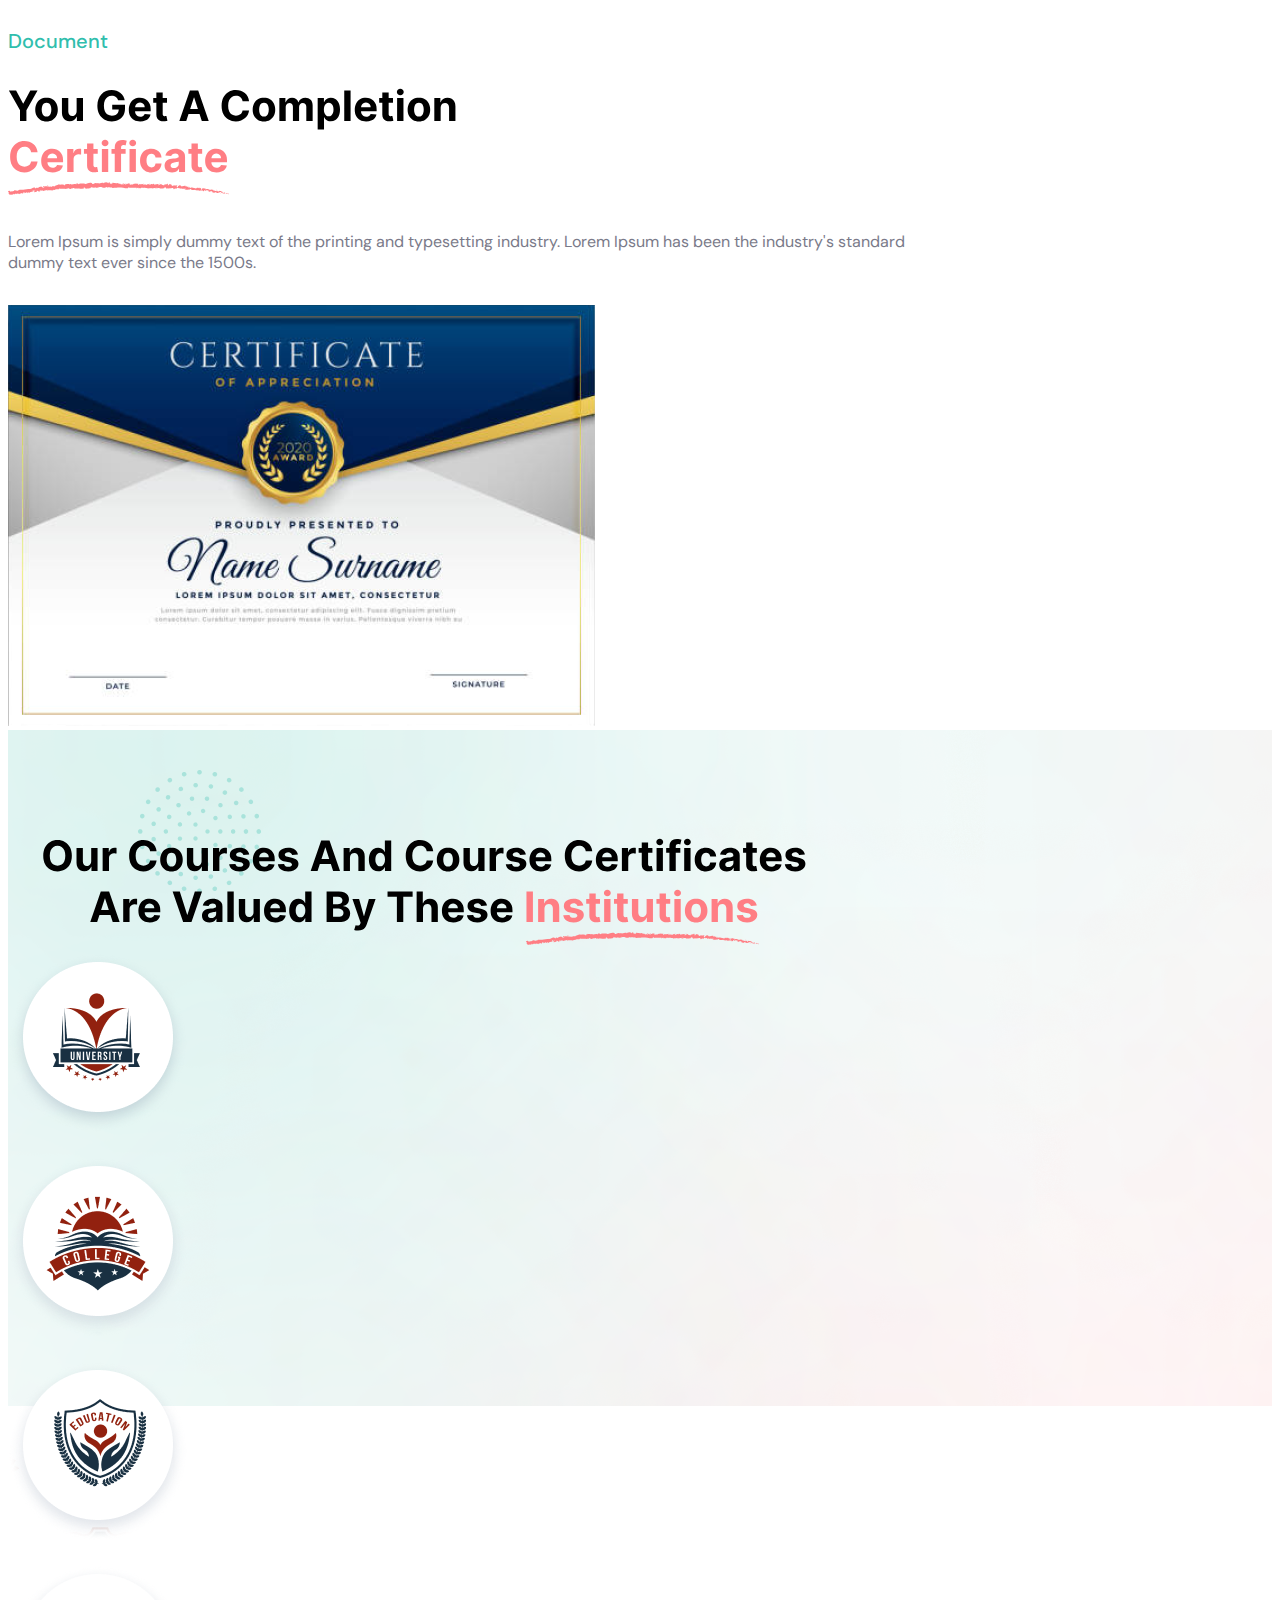
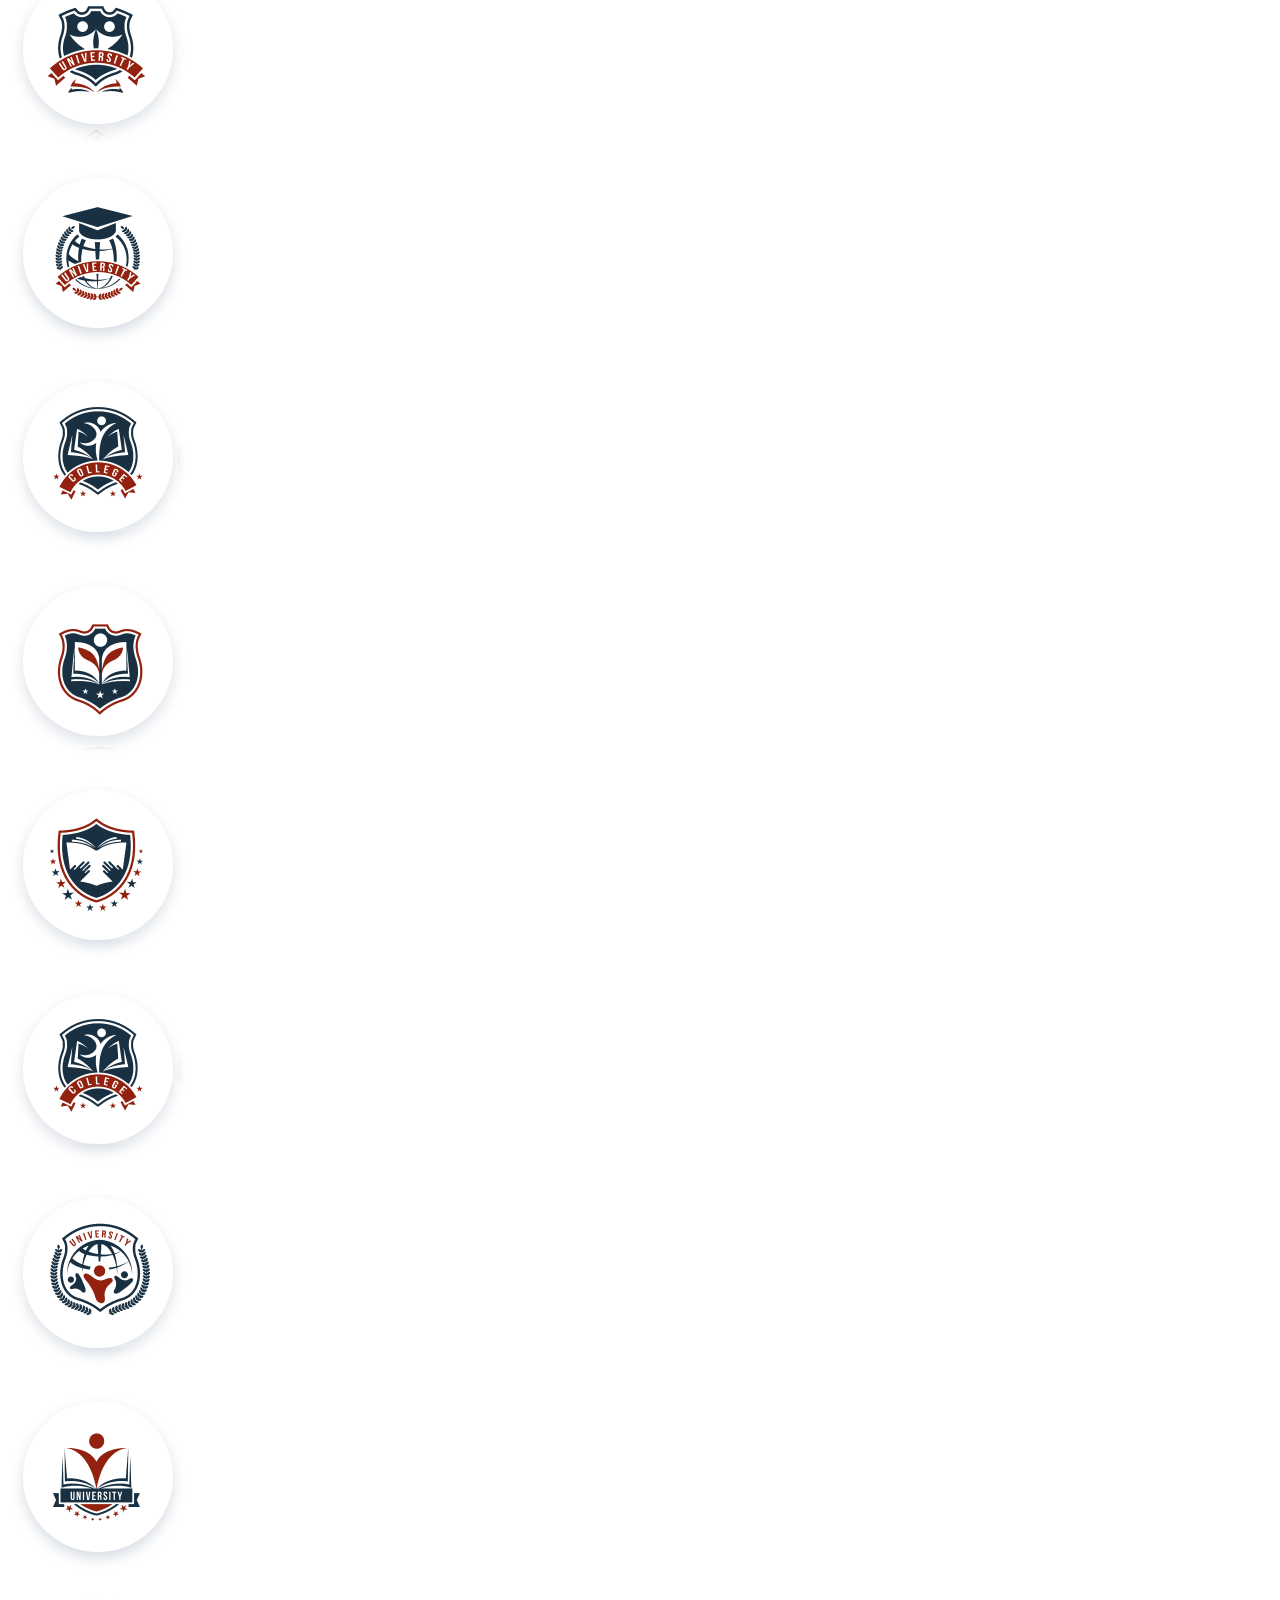
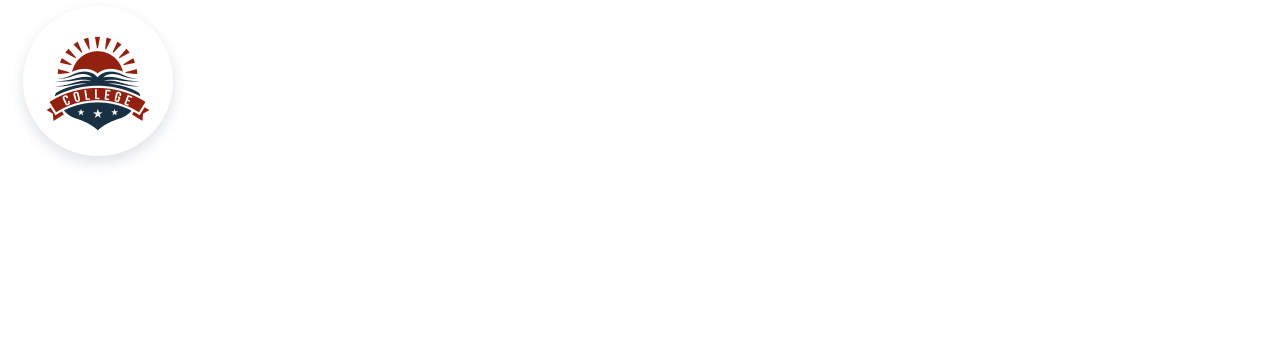
==== courses.html @ da17787b "all pages included" ====
<!doctype html>
<html lang="en">
  <head>
    <meta charset="utf-8">
    <meta name="viewport" content="width=device-width, initial-scale=1">
    <title>Bootstrap demo</title>
    <link href="https://cdn.jsdelivr.net/npm/bootstrap@5.3.1/dist/css/bootstrap.min.css" rel="stylesheet" integrity="sha384-4bw+/aepP/YC94hEpVNVgiZdgIC5+VKNBQNGCHeKRQN+PtmoHDEXuppvnDJzQIu9" crossorigin="anonymous">
    <link rel="preconnect" href="https://fonts.googleapis.com">
    <link rel="preconnect" href="https://fonts.gstatic.com" crossorigin>
    <link href="https://fonts.googleapis.com/css2?family=Inter:wght@100;200;300;400;500;600;700;800;900&display=swap" rel="stylesheet">
    <link rel="preconnect" href="https://fonts.googleapis.com">
    <link rel="preconnect" href="https://fonts.gstatic.com" crossorigin>
    <link href="https://fonts.googleapis.com/css2?family=DM+Sans:ital,opsz,wght@0,9..40,100;0,9..40,200;0,9..40,300;0,9..40,400;0,9..40,500;0,9..40,600;0,9..40,700;0,9..40,800;0,9..40,900;0,9..40,1000;1,9..40,400&family=Inter:wght@100;200;300;400;500;600;700;800;900&display=swap" rel="stylesheet">
    <link rel="stylesheet" href="style.css">
</head>
  <body>

    <section class="our-education">
        <div class="edu-layout container-xxl">
        <div class="education-layout row justify-content-between align-items-center">
            <div class="education-content col-md-5 col-sm-12">
                <p class="our-offer">document</p>
                <div class="our-offer-heading">                             
                    <svg width="476" height="121" viewBox="0 0 476 121" fill="none" xmlns="http://www.w3.org/2000/svg">
    <path d="M0.865057 16.4545H8.09872L15.0639 29.6094H15.3622L22.3274 16.4545H29.5611L18.4197 36.2017V47H12.0064V36.2017L0.865057 16.4545ZM38.5211 47.4474C36.2044 47.4474 34.2008 46.9553 32.5105 45.9709C30.8301 44.9766 29.5325 43.5945 28.6177 41.8246C27.7029 40.0447 27.2456 37.9815 27.2456 35.6349C27.2456 33.2685 27.7029 31.2003 28.6177 29.4304C29.5325 27.6506 30.8301 26.2685 32.5105 25.2841C34.2008 24.2898 36.2044 23.7926 38.5211 23.7926C40.8379 23.7926 42.8365 24.2898 44.5169 25.2841C46.2072 26.2685 47.5098 27.6506 48.4245 29.4304C49.3393 31.2003 49.7967 33.2685 49.7967 35.6349C49.7967 37.9815 49.3393 40.0447 48.4245 41.8246C47.5098 43.5945 46.2072 44.9766 44.5169 45.9709C42.8365 46.9553 40.8379 47.4474 38.5211 47.4474ZM38.551 42.5256C39.6049 42.5256 40.4849 42.2273 41.1909 41.6307C41.8968 41.0241 42.4288 40.1989 42.7868 39.1548C43.1547 38.1108 43.3386 36.9226 43.3386 35.5902C43.3386 34.2578 43.1547 33.0696 42.7868 32.0256C42.4288 30.9815 41.8968 30.1562 41.1909 29.5497C40.4849 28.9432 39.6049 28.6399 38.551 28.6399C37.487 28.6399 36.5922 28.9432 35.8663 29.5497C35.1504 30.1562 34.6085 30.9815 34.2406 32.0256C33.8826 33.0696 33.7037 34.2578 33.7037 35.5902C33.7037 36.9226 33.8826 38.1108 34.2406 39.1548C34.6085 40.1989 35.1504 41.0241 35.8663 41.6307C36.5922 42.2273 37.487 42.5256 38.551 42.5256ZM68.6191 37.2457V24.0909H74.9728V47H68.8727V42.8388H68.6341C68.117 44.1811 67.2569 45.2599 66.0538 46.0753C64.8606 46.8906 63.4039 47.2983 61.6838 47.2983C60.1525 47.2983 58.8052 46.9503 57.6419 46.2543C56.4785 45.5582 55.5687 44.5689 54.9125 43.2862C54.2662 42.0036 53.938 40.4673 53.9281 38.6776V24.0909H60.2818V37.544C60.2917 38.8963 60.6547 39.9652 61.3706 40.7507C62.0865 41.5362 63.046 41.929 64.2491 41.929C65.0147 41.929 65.7306 41.755 66.3968 41.407C67.063 41.049 67.6 40.522 68.0076 39.826C68.4252 39.13 68.6291 38.2699 68.6191 37.2457ZM110.149 26.3281C109.941 25.6023 109.647 24.9609 109.269 24.4041C108.892 23.8374 108.429 23.3601 107.882 22.9723C107.345 22.5746 106.729 22.2713 106.033 22.0625C105.347 21.8537 104.586 21.7493 103.751 21.7493C102.19 21.7493 100.818 22.1371 99.6344 22.9126C98.4611 23.6882 97.5463 24.8168 96.8901 26.2983C96.2338 27.7699 95.9057 29.5696 95.9057 31.6974C95.9057 33.8253 96.2289 35.6349 96.8752 37.1264C97.5215 38.6179 98.4363 39.7564 99.6195 40.5419C100.803 41.3175 102.2 41.7053 103.811 41.7053C105.272 41.7053 106.52 41.4467 107.554 40.9297C108.598 40.4027 109.394 39.6619 109.941 38.7074C110.497 37.7528 110.776 36.6243 110.776 35.3217L112.088 35.5156H104.213V30.6534H116.995V34.5014C116.995 37.1861 116.428 39.4929 115.295 41.4219C114.161 43.3409 112.6 44.8224 110.612 45.8665C108.623 46.9006 106.346 47.4176 103.781 47.4176C100.917 47.4176 98.4015 46.7862 96.2338 45.5234C94.0662 44.2507 92.3759 42.446 91.1628 40.1094C89.9597 37.7628 89.3581 34.9787 89.3581 31.7571C89.3581 29.2812 89.7161 27.0739 90.432 25.1349C91.1578 23.1861 92.1721 21.5355 93.4746 20.1832C94.7772 18.831 96.2935 17.8018 98.0236 17.0959C99.7537 16.3899 101.628 16.0369 103.646 16.0369C105.377 16.0369 106.987 16.2905 108.479 16.7976C109.97 17.2947 111.293 18.0007 112.446 18.9155C113.61 19.8303 114.559 20.919 115.295 22.1818C116.031 23.4347 116.503 24.8168 116.712 26.3281H110.149ZM132.167 47.4474C129.811 47.4474 127.782 46.9702 126.082 46.0156C124.392 45.0511 123.089 43.6889 122.174 41.929C121.26 40.1591 120.802 38.0661 120.802 35.6499C120.802 33.2933 121.26 31.2251 122.174 29.4453C123.089 27.6655 124.377 26.2784 126.037 25.2841C127.708 24.2898 129.667 23.7926 131.914 23.7926C133.425 23.7926 134.832 24.0362 136.135 24.5234C137.447 25.0007 138.591 25.7216 139.565 26.6861C140.549 27.6506 141.315 28.8636 141.862 30.3253C142.409 31.777 142.682 33.4773 142.682 35.4261V37.1712H123.338V33.2337H136.701C136.701 32.3189 136.502 31.5085 136.105 30.8026C135.707 30.0966 135.155 29.5447 134.449 29.147C133.753 28.7393 132.943 28.5355 132.018 28.5355C131.054 28.5355 130.199 28.7592 129.453 29.2067C128.717 29.6442 128.14 30.2358 127.723 30.9815C127.305 31.7173 127.091 32.5376 127.081 33.4425V37.1861C127.081 38.3196 127.29 39.299 127.708 40.1243C128.135 40.9496 128.737 41.5859 129.512 42.0334C130.288 42.4808 131.208 42.7045 132.272 42.7045C132.978 42.7045 133.624 42.6051 134.211 42.4062C134.797 42.2074 135.299 41.9091 135.717 41.5114C136.135 41.1136 136.453 40.6264 136.672 40.0497L142.548 40.4375C142.25 41.8494 141.638 43.0824 140.713 44.1364C139.799 45.1804 138.615 45.9957 137.164 46.5824C135.722 47.1591 134.056 47.4474 132.167 47.4474ZM159.014 24.0909V28.8636H145.218V24.0909H159.014ZM148.35 18.6023H154.703V39.9602C154.703 40.5469 154.793 41.0043 154.972 41.3324C155.151 41.6506 155.4 41.8743 155.718 42.0036C156.046 42.1328 156.424 42.1974 156.851 42.1974C157.15 42.1974 157.448 42.1726 157.746 42.1229C158.044 42.0632 158.273 42.0185 158.432 41.9886L159.431 46.7166C159.113 46.8161 158.666 46.9304 158.089 47.0597C157.512 47.1989 156.811 47.2834 155.986 47.3132C154.455 47.3729 153.113 47.169 151.959 46.7017C150.816 46.2344 149.926 45.5085 149.289 44.5241C148.653 43.5398 148.34 42.2969 148.35 40.7955V18.6023ZM178.258 47H171.337L181.882 16.4545H190.204L200.734 47H193.814L186.162 23.4347H185.924L178.258 47ZM177.825 34.9936H194.172V40.0348H177.825V34.9936ZM241.082 27.1484H234.55C234.43 26.3033 234.187 25.5526 233.819 24.8963C233.451 24.2301 232.979 23.6634 232.402 23.196C231.825 22.7287 231.159 22.3707 230.403 22.1222C229.658 21.8736 228.847 21.7493 227.972 21.7493C226.391 21.7493 225.014 22.142 223.841 22.9276C222.668 23.7031 221.758 24.8366 221.112 26.3281C220.465 27.8097 220.142 29.6094 220.142 31.7273C220.142 33.9048 220.465 35.7344 221.112 37.2159C221.768 38.6974 222.683 39.8161 223.856 40.5717C225.029 41.3274 226.386 41.7053 227.928 41.7053C228.793 41.7053 229.593 41.5909 230.329 41.3622C231.075 41.1335 231.736 40.8004 232.312 40.3629C232.889 39.9155 233.366 39.3736 233.744 38.7372C234.132 38.1009 234.401 37.375 234.55 36.5597L241.082 36.5895C240.913 37.9915 240.491 39.3438 239.815 40.6463C239.148 41.9389 238.249 43.0973 237.115 44.1214C235.991 45.1357 234.649 45.9411 233.088 46.5376C231.537 47.1243 229.782 47.4176 227.823 47.4176C225.099 47.4176 222.663 46.8011 220.515 45.5682C218.377 44.3352 216.687 42.5504 215.444 40.2138C214.211 37.8771 213.594 35.0483 213.594 31.7273C213.594 28.3963 214.221 25.5625 215.474 23.2259C216.727 20.8892 218.427 19.1094 220.575 17.8864C222.722 16.6534 225.138 16.0369 227.823 16.0369C229.593 16.0369 231.234 16.2855 232.745 16.7827C234.266 17.2798 235.614 18.0057 236.787 18.9602C237.96 19.9048 238.915 21.0632 239.651 22.4354C240.396 23.8075 240.874 25.3786 241.082 27.1484ZM255.945 47.4474C253.628 47.4474 251.625 46.9553 249.934 45.9709C248.254 44.9766 246.956 43.5945 246.042 41.8246C245.127 40.0447 244.669 37.9815 244.669 35.6349C244.669 33.2685 245.127 31.2003 246.042 29.4304C246.956 27.6506 248.254 26.2685 249.934 25.2841C251.625 24.2898 253.628 23.7926 255.945 23.7926C258.262 23.7926 260.26 24.2898 261.941 25.2841C263.631 26.2685 264.934 27.6506 265.848 29.4304C266.763 31.2003 267.221 33.2685 267.221 35.6349C267.221 37.9815 266.763 40.0447 265.848 41.8246C264.934 43.5945 263.631 44.9766 261.941 45.9709C260.26 46.9553 258.262 47.4474 255.945 47.4474ZM255.975 42.5256C257.029 42.5256 257.909 42.2273 258.615 41.6307C259.321 41.0241 259.853 40.1989 260.211 39.1548C260.578 38.1108 260.762 36.9226 260.762 35.5902C260.762 34.2578 260.578 33.0696 260.211 32.0256C259.853 30.9815 259.321 30.1562 258.615 29.5497C257.909 28.9432 257.029 28.6399 255.975 28.6399C254.911 28.6399 254.016 28.9432 253.29 29.5497C252.574 30.1562 252.032 30.9815 251.664 32.0256C251.306 33.0696 251.127 34.2578 251.127 35.5902C251.127 36.9226 251.306 38.1108 251.664 39.1548C252.032 40.1989 252.574 41.0241 253.29 41.6307C254.016 42.2273 254.911 42.5256 255.975 42.5256ZM271.352 47V24.0909H277.407V28.1328H277.676C278.153 26.7905 278.949 25.7315 280.062 24.956C281.176 24.1804 282.508 23.7926 284.059 23.7926C285.63 23.7926 286.968 24.1854 288.071 24.9709C289.175 25.7464 289.911 26.8004 290.279 28.1328H290.517C290.985 26.8203 291.83 25.7713 293.053 24.9858C294.286 24.1903 295.743 23.7926 297.423 23.7926C299.561 23.7926 301.296 24.4737 302.628 25.8359C303.971 27.1882 304.642 29.1072 304.642 31.593V47H298.303V32.8459C298.303 31.5732 297.965 30.6186 297.289 29.9822C296.613 29.3459 295.767 29.0277 294.753 29.0277C293.6 29.0277 292.7 29.3956 292.054 30.1314C291.407 30.8572 291.084 31.8168 291.084 33.0099V47H284.924V32.7116C284.924 31.5881 284.601 30.6932 283.955 30.027C283.319 29.3608 282.478 29.0277 281.434 29.0277C280.728 29.0277 280.092 29.2067 279.525 29.5646C278.968 29.9126 278.526 30.4048 278.198 31.0412C277.87 31.6676 277.706 32.4034 277.706 33.2486V47H271.352ZM309.661 55.5909V24.0909H315.925V27.9389H316.208C316.487 27.3224 316.889 26.696 317.416 26.0597C317.953 25.4134 318.649 24.8764 319.504 24.4489C320.369 24.0114 321.443 23.7926 322.726 23.7926C324.396 23.7926 325.938 24.2301 327.349 25.1051C328.761 25.9702 329.89 27.2777 330.735 29.0277C331.58 30.7678 332.003 32.9503 332.003 35.5753C332.003 38.1307 331.59 40.2884 330.765 42.0483C329.95 43.7983 328.836 45.1257 327.424 46.0305C326.022 46.9254 324.451 47.3729 322.711 47.3729C321.478 47.3729 320.429 47.169 319.564 46.7614C318.709 46.3537 318.008 45.8416 317.461 45.2251C316.914 44.5987 316.496 43.9673 316.208 43.331H316.014V55.5909H309.661ZM315.88 35.5455C315.88 36.9077 316.069 38.0959 316.447 39.1101C316.825 40.1243 317.371 40.9148 318.087 41.4815C318.803 42.0384 319.673 42.3168 320.697 42.3168C321.732 42.3168 322.607 42.0334 323.322 41.4666C324.038 40.8899 324.58 40.0945 324.948 39.0803C325.326 38.0561 325.515 36.8778 325.515 35.5455C325.515 34.223 325.331 33.0597 324.963 32.0554C324.595 31.0511 324.053 30.2656 323.337 29.6989C322.621 29.1321 321.741 28.8487 320.697 28.8487C319.663 28.8487 318.788 29.1222 318.072 29.669C317.366 30.2159 316.825 30.9915 316.447 31.9957C316.069 33 315.88 34.1832 315.88 35.5455ZM342.592 16.4545V47H336.239V16.4545H342.592ZM358.122 47.4474C355.766 47.4474 353.737 46.9702 352.037 46.0156C350.347 45.0511 349.044 43.6889 348.129 41.929C347.215 40.1591 346.757 38.0661 346.757 35.6499C346.757 33.2933 347.215 31.2251 348.129 29.4453C349.044 27.6655 350.332 26.2784 351.992 25.2841C353.663 24.2898 355.622 23.7926 357.869 23.7926C359.38 23.7926 360.787 24.0362 362.09 24.5234C363.402 25.0007 364.546 25.7216 365.52 26.6861C366.504 27.6506 367.27 28.8636 367.817 30.3253C368.364 31.777 368.637 33.4773 368.637 35.4261V37.1712H349.293V33.2337H362.656C362.656 32.3189 362.458 31.5085 362.06 30.8026C361.662 30.0966 361.11 29.5447 360.404 29.147C359.708 28.7393 358.898 28.5355 357.973 28.5355C357.009 28.5355 356.154 28.7592 355.408 29.2067C354.672 29.6442 354.095 30.2358 353.678 30.9815C353.26 31.7173 353.046 32.5376 353.036 33.4425V37.1861C353.036 38.3196 353.245 39.299 353.663 40.1243C354.09 40.9496 354.692 41.5859 355.468 42.0334C356.243 42.4808 357.163 42.7045 358.227 42.7045C358.933 42.7045 359.579 42.6051 360.166 42.4062C360.752 42.2074 361.254 41.9091 361.672 41.5114C362.09 41.1136 362.408 40.6264 362.627 40.0497L368.503 40.4375C368.205 41.8494 367.593 43.0824 366.669 44.1364C365.754 45.1804 364.57 45.9957 363.119 46.5824C361.677 47.1591 360.012 47.4474 358.122 47.4474ZM384.969 24.0909V28.8636H371.173V24.0909H384.969ZM374.305 18.6023H380.659V39.9602C380.659 40.5469 380.748 41.0043 380.927 41.3324C381.106 41.6506 381.355 41.8743 381.673 42.0036C382.001 42.1328 382.379 42.1974 382.806 42.1974C383.105 42.1974 383.403 42.1726 383.701 42.1229C383.999 42.0632 384.228 42.0185 384.387 41.9886L385.387 46.7166C385.068 46.8161 384.621 46.9304 384.044 47.0597C383.468 47.1989 382.767 47.2834 381.941 47.3132C380.41 47.3729 379.068 47.169 377.914 46.7017C376.771 46.2344 375.881 45.5085 375.244 44.5241C374.608 43.5398 374.295 42.2969 374.305 40.7955V18.6023ZM389.108 47V24.0909H395.461V47H389.108ZM392.3 21.1378C391.355 21.1378 390.545 20.8246 389.868 20.1982C389.202 19.5618 388.869 18.8011 388.869 17.9162C388.869 17.0412 389.202 16.2905 389.868 15.6641C390.545 15.0277 391.355 14.7095 392.3 14.7095C393.244 14.7095 394.05 15.0277 394.716 15.6641C395.392 16.2905 395.73 17.0412 395.73 17.9162C395.73 18.8011 395.392 19.5618 394.716 20.1982C394.05 20.8246 393.244 21.1378 392.3 21.1378ZM410.902 47.4474C408.585 47.4474 406.582 46.9553 404.891 45.9709C403.211 44.9766 401.913 43.5945 400.999 41.8246C400.084 40.0447 399.626 37.9815 399.626 35.6349C399.626 33.2685 400.084 31.2003 400.999 29.4304C401.913 27.6506 403.211 26.2685 404.891 25.2841C406.582 24.2898 408.585 23.7926 410.902 23.7926C413.219 23.7926 415.217 24.2898 416.898 25.2841C418.588 26.2685 419.891 27.6506 420.805 29.4304C421.72 31.2003 422.178 33.2685 422.178 35.6349C422.178 37.9815 421.72 40.0447 420.805 41.8246C419.891 43.5945 418.588 44.9766 416.898 45.9709C415.217 46.9553 413.219 47.4474 410.902 47.4474ZM410.932 42.5256C411.986 42.5256 412.866 42.2273 413.572 41.6307C414.278 41.0241 414.81 40.1989 415.168 39.1548C415.536 38.1108 415.719 36.9226 415.719 35.5902C415.719 34.2578 415.536 33.0696 415.168 32.0256C414.81 30.9815 414.278 30.1562 413.572 29.5497C412.866 28.9432 411.986 28.6399 410.932 28.6399C409.868 28.6399 408.973 28.9432 408.247 29.5497C407.531 30.1562 406.989 30.9815 406.621 32.0256C406.263 33.0696 406.085 34.2578 406.085 35.5902C406.085 36.9226 406.263 38.1108 406.621 39.1548C406.989 40.1989 407.531 41.0241 408.247 41.6307C408.973 42.2273 409.868 42.5256 410.932 42.5256ZM432.663 33.7557V47H426.309V24.0909H432.364V28.1328H432.633C433.14 26.8004 433.99 25.7464 435.183 24.9709C436.376 24.1854 437.823 23.7926 439.523 23.7926C441.114 23.7926 442.501 24.1406 443.685 24.8366C444.868 25.5327 445.788 26.527 446.444 27.8196C447.1 29.1023 447.428 30.6335 447.428 32.4134V47H441.075V33.5469C441.085 32.1449 440.727 31.0511 440.001 30.2656C439.275 29.4702 438.276 29.0724 437.003 29.0724C436.148 29.0724 435.392 29.2564 434.736 29.6243C434.089 29.9922 433.582 30.5291 433.214 31.2351C432.857 31.9311 432.673 32.7713 432.663 33.7557Z" fill="black"/>
    <path d="M29.6058 78.1484H23.0732C22.9538 77.3033 22.7102 76.5526 22.3423 75.8963C21.9744 75.2301 21.5021 74.6634 20.9254 74.196C20.3487 73.7287 19.6825 73.3707 18.9268 73.1222C18.1811 72.8736 17.3707 72.7493 16.4957 72.7493C14.9148 72.7493 13.5376 73.142 12.3643 73.9276C11.1911 74.7031 10.2813 75.8366 9.63494 77.3281C8.98864 78.8097 8.66548 80.6094 8.66548 82.7273C8.66548 84.9048 8.98864 86.7344 9.63494 88.2159C10.2912 89.6974 11.206 90.8161 12.3793 91.5717C13.5526 92.3274 14.9098 92.7053 16.451 92.7053C17.3161 92.7053 18.1165 92.5909 18.8523 92.3622C19.598 92.1335 20.2592 91.8004 20.8359 91.3629C21.4126 90.9155 21.8899 90.3736 22.2678 89.7372C22.6555 89.1009 22.924 88.375 23.0732 87.5597L29.6058 87.5895C29.4368 88.9915 29.0142 90.3438 28.3381 91.6463C27.6719 92.9389 26.772 94.0973 25.6385 95.1214C24.5149 96.1357 23.1726 96.9411 21.6115 97.5376C20.0604 98.1243 18.3054 98.4176 16.3466 98.4176C13.6222 98.4176 11.1861 97.8011 9.03835 96.5682C6.90057 95.3352 5.21023 93.5504 3.96733 91.2138C2.73438 88.8771 2.1179 86.0483 2.1179 82.7273C2.1179 79.3963 2.74432 76.5625 3.99716 74.2259C5.25 71.8892 6.95028 70.1094 9.09801 68.8864C11.2457 67.6534 13.6619 67.0369 16.3466 67.0369C18.1165 67.0369 19.7571 67.2855 21.2685 67.7827C22.7898 68.2798 24.1371 69.0057 25.3104 69.9602C26.4837 70.9048 27.4382 72.0632 28.174 73.4354C28.9197 74.8075 29.397 76.3786 29.6058 78.1484ZM44.5579 98.4474C42.2013 98.4474 40.1729 97.9702 38.4727 97.0156C36.7823 96.0511 35.4798 94.6889 34.565 92.929C33.6502 91.1591 33.1928 89.0661 33.1928 86.6499C33.1928 84.2933 33.6502 82.2251 34.565 80.4453C35.4798 78.6655 36.7674 77.2784 38.4279 76.2841C40.0984 75.2898 42.0572 74.7926 44.3043 74.7926C45.8157 74.7926 47.2227 75.0362 48.5252 75.5234C49.8377 76.0007 50.9812 76.7216 51.9556 77.6861C52.94 78.6506 53.7056 79.8636 54.2525 81.3253C54.7994 82.777 55.0728 84.4773 55.0728 86.4261V88.1712H35.7283V84.2337H49.092C49.092 83.3189 48.8931 82.5085 48.4954 81.8026C48.0977 81.0966 47.5458 80.5447 46.8398 80.147C46.1438 79.7393 45.3335 79.5355 44.4087 79.5355C43.4442 79.5355 42.5891 79.7592 41.8434 80.2067C41.1076 80.6442 40.5309 81.2358 40.1133 81.9815C39.6957 82.7173 39.4819 83.5376 39.4719 84.4425V88.1861C39.4719 89.3196 39.6808 90.299 40.0984 91.1243C40.5259 91.9496 41.1275 92.5859 41.9031 93.0334C42.6786 93.4808 43.5984 93.7045 44.6623 93.7045C45.3683 93.7045 46.0146 93.6051 46.6012 93.4062C47.1879 93.2074 47.69 92.9091 48.1076 92.5114C48.5252 92.1136 48.8434 91.6264 49.0621 91.0497L54.9386 91.4375C54.6403 92.8494 54.0288 94.0824 53.104 95.1364C52.1893 96.1804 51.006 96.9957 49.5543 97.5824C48.1126 98.1591 46.4471 98.4474 44.5579 98.4474ZM59.2191 98V75.0909H65.3789V79.0881H65.6175C66.0352 77.6662 66.7362 76.5923 67.7205 75.8665C68.7049 75.1307 69.8384 74.7628 71.1211 74.7628C71.4393 74.7628 71.7823 74.7827 72.1502 74.8224C72.5181 74.8622 72.8413 74.9169 73.1197 74.9865V80.6243C72.8214 80.5348 72.4087 80.4553 71.8817 80.3857C71.3548 80.3161 70.8725 80.2812 70.435 80.2812C69.5004 80.2812 68.6651 80.4851 67.9293 80.8928C67.2035 81.2905 66.6268 81.8473 66.1992 82.5632C65.7816 83.2791 65.5728 84.1044 65.5728 85.0391V98H59.2191ZM89.7385 75.0909V79.8636H75.9423V75.0909H89.7385ZM79.0744 69.6023H85.4281V90.9602C85.4281 91.5469 85.5176 92.0043 85.6966 92.3324C85.8755 92.6506 86.1241 92.8743 86.4423 93.0036C86.7704 93.1328 87.1483 93.1974 87.5758 93.1974C87.8741 93.1974 88.1724 93.1726 88.4707 93.1229C88.769 93.0632 88.9977 93.0185 89.1568 92.9886L90.1561 97.7166C89.8379 97.8161 89.3904 97.9304 88.8137 98.0597C88.237 98.1989 87.536 98.2834 86.7108 98.3132C85.1795 98.3729 83.8372 98.169 82.6838 97.7017C81.5403 97.2344 80.6504 96.5085 80.014 95.5241C79.3777 94.5398 79.0645 93.2969 79.0744 91.7955V69.6023ZM93.8773 98V75.0909H100.231V98H93.8773ZM97.0691 72.1378C96.1245 72.1378 95.3141 71.8246 94.638 71.1982C93.9718 70.5618 93.6387 69.8011 93.6387 68.9162C93.6387 68.0412 93.9718 67.2905 94.638 66.6641C95.3141 66.0277 96.1245 65.7095 97.0691 65.7095C98.0137 65.7095 98.8191 66.0277 99.4853 66.6641C100.161 67.2905 100.499 68.0412 100.499 68.9162C100.499 69.8011 100.161 70.5618 99.4853 71.1982C98.8191 71.8246 98.0137 72.1378 97.0691 72.1378ZM117.64 75.0909V79.8636H103.501V75.0909H117.64ZM106.738 98V73.4354C106.738 71.7749 107.061 70.3977 107.707 69.304C108.363 68.2102 109.258 67.3899 110.392 66.843C111.525 66.2962 112.813 66.0227 114.255 66.0227C115.229 66.0227 116.119 66.0973 116.924 66.2464C117.74 66.3956 118.346 66.5298 118.744 66.6491L117.61 71.4219C117.362 71.3423 117.054 71.2678 116.686 71.1982C116.328 71.1286 115.96 71.0938 115.582 71.0938C114.647 71.0938 113.996 71.3125 113.628 71.75C113.26 72.1776 113.076 72.7791 113.076 73.5547V98H106.738ZM121.522 98V75.0909H127.876V98H121.522ZM124.714 72.1378C123.769 72.1378 122.959 71.8246 122.282 71.1982C121.616 70.5618 121.283 69.8011 121.283 68.9162C121.283 68.0412 121.616 67.2905 122.282 66.6641C122.959 66.0277 123.769 65.7095 124.714 65.7095C125.658 65.7095 126.464 66.0277 127.13 66.6641C127.806 67.2905 128.144 68.0412 128.144 68.9162C128.144 69.8011 127.806 70.5618 127.13 71.1982C126.464 71.8246 125.658 72.1378 124.714 72.1378ZM143.316 98.4474C140.969 98.4474 138.951 97.9503 137.261 96.956C135.58 95.9517 134.288 94.5597 133.383 92.7798C132.488 91 132.04 88.9517 132.04 86.6349C132.04 84.2884 132.493 82.2301 133.398 80.4602C134.313 78.6804 135.61 77.2933 137.29 76.299C138.971 75.2947 140.969 74.7926 143.286 74.7926C145.285 74.7926 147.035 75.1555 148.536 75.8814C150.038 76.6072 151.226 77.6264 152.101 78.9389C152.976 80.2514 153.458 81.7926 153.548 83.5625H147.552C147.383 82.419 146.935 81.4993 146.21 80.8033C145.494 80.0973 144.554 79.7443 143.391 79.7443C142.406 79.7443 141.546 80.0128 140.81 80.5497C140.085 81.0767 139.518 81.8473 139.11 82.8615C138.702 83.8757 138.499 85.1037 138.499 86.5455C138.499 88.0071 138.697 89.25 139.095 90.2741C139.503 91.2983 140.075 92.0788 140.81 92.6158C141.546 93.1527 142.406 93.4212 143.391 93.4212C144.116 93.4212 144.768 93.272 145.344 92.9737C145.931 92.6754 146.413 92.2429 146.791 91.6761C147.179 91.0994 147.433 90.4084 147.552 89.603H153.548C153.448 91.353 152.971 92.8942 152.116 94.2266C151.271 95.549 150.102 96.5831 148.611 97.3288C147.119 98.0746 145.354 98.4474 143.316 98.4474ZM164.148 98.4325C162.687 98.4325 161.384 98.179 160.241 97.6719C159.097 97.1548 158.192 96.3942 157.526 95.3899C156.87 94.3757 156.542 93.1129 156.542 91.6016C156.542 90.3288 156.775 89.2599 157.243 88.3949C157.71 87.5298 158.346 86.8338 159.152 86.3068C159.957 85.7798 160.872 85.3821 161.896 85.1136C162.93 84.8452 164.014 84.6562 165.148 84.5469C166.48 84.4077 167.554 84.2784 168.369 84.1591C169.184 84.0298 169.776 83.8409 170.144 83.5923C170.512 83.3437 170.696 82.9759 170.696 82.4886V82.3991C170.696 81.4545 170.398 80.7237 169.801 80.2067C169.214 79.6896 168.379 79.4311 167.295 79.4311C166.152 79.4311 165.242 79.6847 164.566 80.1918C163.89 80.6889 163.442 81.3153 163.224 82.071L157.347 81.5938C157.645 80.2017 158.232 78.9986 159.107 77.9844C159.982 76.9602 161.111 76.1747 162.493 75.6278C163.885 75.071 165.496 74.7926 167.325 74.7926C168.598 74.7926 169.816 74.9418 170.979 75.2401C172.153 75.5384 173.192 76.0007 174.096 76.6271C175.011 77.2536 175.732 78.0589 176.259 79.0433C176.786 80.0178 177.05 81.1861 177.05 82.5483V98H171.024V94.8232H170.845C170.477 95.5391 169.985 96.1705 169.368 96.7173C168.752 97.2543 168.011 97.6768 167.146 97.9851C166.281 98.2834 165.282 98.4325 164.148 98.4325ZM165.968 94.0476C166.903 94.0476 167.728 93.8636 168.444 93.4957C169.16 93.1179 169.721 92.6108 170.129 91.9744C170.537 91.3381 170.741 90.6172 170.741 89.8118V87.3807C170.542 87.5099 170.268 87.6293 169.92 87.7386C169.582 87.8381 169.199 87.9325 168.772 88.022C168.344 88.1016 167.917 88.1761 167.489 88.2457C167.062 88.3054 166.674 88.3601 166.326 88.4098C165.58 88.5192 164.929 88.6932 164.372 88.9318C163.815 89.1705 163.383 89.4936 163.074 89.9013C162.766 90.299 162.612 90.7962 162.612 91.3928C162.612 92.2578 162.925 92.919 163.552 93.3764C164.188 93.8239 164.993 94.0476 165.968 94.0476ZM194.164 75.0909V79.8636H180.368V75.0909H194.164ZM183.5 69.6023H189.854V90.9602C189.854 91.5469 189.943 92.0043 190.122 92.3324C190.301 92.6506 190.55 92.8743 190.868 93.0036C191.196 93.1328 191.574 93.1974 192.002 93.1974C192.3 93.1974 192.598 93.1726 192.896 93.1229C193.195 93.0632 193.423 93.0185 193.583 92.9886L194.582 97.7166C194.264 97.8161 193.816 97.9304 193.24 98.0597C192.663 98.1989 191.962 98.2834 191.137 98.3132C189.605 98.3729 188.263 98.169 187.11 97.7017C185.966 97.2344 185.076 96.5085 184.44 95.5241C183.803 94.5398 183.49 93.2969 183.5 91.7955V69.6023ZM208.497 98.4474C206.141 98.4474 204.112 97.9702 202.412 97.0156C200.722 96.0511 199.419 94.6889 198.504 92.929C197.59 91.1591 197.132 89.0661 197.132 86.6499C197.132 84.2933 197.59 82.2251 198.504 80.4453C199.419 78.6655 200.707 77.2784 202.367 76.2841C204.038 75.2898 205.997 74.7926 208.244 74.7926C209.755 74.7926 211.162 75.0362 212.465 75.5234C213.777 76.0007 214.921 76.7216 215.895 77.6861C216.879 78.6506 217.645 79.8636 218.192 81.3253C218.739 82.777 219.012 84.4773 219.012 86.4261V88.1712H199.668V84.2337H213.031C213.031 83.3189 212.833 82.5085 212.435 81.8026C212.037 81.0966 211.485 80.5447 210.779 80.147C210.083 79.7393 209.273 79.5355 208.348 79.5355C207.384 79.5355 206.529 79.7592 205.783 80.2067C205.047 80.6442 204.47 81.2358 204.053 81.9815C203.635 82.7173 203.421 83.5376 203.411 84.4425V88.1861C203.411 89.3196 203.62 90.299 204.038 91.1243C204.465 91.9496 205.067 92.5859 205.843 93.0334C206.618 93.4808 207.538 93.7045 208.602 93.7045C209.308 93.7045 209.954 93.6051 210.541 93.4062C211.127 93.2074 211.629 92.9091 212.047 92.5114C212.465 92.1136 212.783 91.6264 213.002 91.0497L218.878 91.4375C218.58 92.8494 217.968 94.0824 217.044 95.1364C216.129 96.1804 214.945 96.9957 213.494 97.5824C212.052 98.1591 210.387 98.4474 208.497 98.4474Z" fill="#FF7E84"/>
    <g clip-path="url(#clip0_23_402)">
    <mask id="mask0_23_402" style="mask-type:luminance" maskUnits="userSpaceOnUse" x="0" y="108" width="221" height="13">
    <path d="M221 108H0V121H221V108Z" fill="white"/>
    </mask>
    <g mask="url(#mask0_23_402)">
    <path d="M220.833 120.188C221.01 120.042 221.092 119.66 220.753 119.689L220.285 120.296L220.833 120.188Z" fill="#FF7E84"/>
    <path d="M219.165 118.748C218.682 119.003 218.037 119.492 218.07 120.099C218.666 119.541 218.666 119.805 219.326 119.13C219.665 119.101 219.794 119.404 219.665 119.629C219.843 119.482 220.1 119.835 220.423 119.453C220.197 118.915 219.682 118.826 218.988 119.159C218.923 119.012 219.101 118.866 219.165 118.748Z" fill="#FF7E84"/>
    <path d="M188.41 114.098L188.588 114.196C188.555 114.147 188.491 114.117 188.41 114.098Z" fill="#FF7E84"/>
    <path d="M169.055 112.063C169.2 112.063 169.281 111.994 169.297 111.945C169.151 111.965 169.023 112.004 169.055 112.063Z" fill="#FF7E84"/>
    <path d="M165.842 111.113C165.907 111.143 165.971 111.153 166.035 111.172C165.971 111.113 165.89 111.074 165.842 111.113Z" fill="#FF7E84"/>
    <path d="M188.41 114.098L187.943 113.844C187.862 114.049 188.185 114.02 188.41 114.098Z" fill="#FF7E84"/>
    <path d="M214.339 119.727C214.452 119.707 214.565 119.658 214.677 119.6C214.581 119.619 214.484 119.629 214.387 119.629C214.387 119.668 214.371 119.698 214.339 119.727Z" fill="#FF7E84"/>
    <path d="M197.124 114.422L197.285 114.432C197.35 114.364 197.43 114.285 197.496 114.188L197.124 114.422Z" fill="#FF7E84"/>
    <path d="M203.703 115.098C203.558 115.059 203.332 115.587 203.204 115.822C203.364 115.607 203.494 115.519 203.639 115.489C203.67 115.382 203.686 115.264 203.703 115.098Z" fill="#FF7E84"/>
    <path d="M213.674 117.369L213.885 117.32C213.836 117.33 213.755 117.35 213.674 117.369Z" fill="#FF7E84"/>
    <path d="M192.458 113.834C192.472 113.756 192.472 113.678 192.458 113.639C192.428 113.707 192.428 113.776 192.458 113.834Z" fill="#FF7E84"/>
    <path d="M8.88477 120.276C8.86911 120.237 8.85345 120.217 8.85345 120.178C8.82213 120.246 8.83779 120.285 8.88477 120.276Z" fill="#FF7E84"/>
    <path d="M0.383798 118.788L0.480537 118.739C0.432169 118.641 0.399922 118.533 0.367676 118.436L0.383798 118.788Z" fill="#FF7E84"/>
    <path d="M159.844 109.987C159.861 109.997 159.861 109.997 159.877 109.997C160.038 109.948 159.941 109.948 159.844 109.987Z" fill="#FF7E84"/>
    <path d="M103.254 108.881C103.899 109.37 102.222 109.517 103.206 110.056C103.109 109.85 104.061 109.204 103.254 108.881Z" fill="#FF7E84"/>
    <path d="M214.214 119.639C214.118 119.629 214.038 119.629 213.941 119.609C214.054 119.639 214.135 119.648 214.214 119.639Z" fill="#FF7E84"/>
    <path d="M103.206 110.066L103.3 110.125C103.253 110.096 103.237 110.086 103.206 110.066Z" fill="#FF7E84"/>
    <path d="M145.623 109.596C145.64 109.694 145.689 109.772 145.737 109.84C145.737 109.782 145.72 109.713 145.623 109.596Z" fill="#FF7E84"/>
    <path d="M156.051 110.838L155.809 110.75C155.906 110.809 155.987 110.828 156.051 110.838Z" fill="#FF7E84"/>
    <path d="M140.064 110.125C139.919 110.076 139.888 109.997 139.677 110.066C139.694 110.095 139.71 110.115 139.726 110.134C139.822 110.066 139.919 110.037 140.064 110.125Z" fill="#FF7E84"/>
    <path d="M134.365 109.898C134.398 109.938 134.43 109.977 134.462 110.016C134.526 110.006 134.592 109.996 134.64 109.987L134.365 109.898Z" fill="#FF7E84"/>
    <path d="M25.4731 117.907C25.3118 117.77 25.1829 117.614 25.07 117.447C25.2634 117.829 24.5058 118.064 25.4731 117.907Z" fill="#FF7E84"/>
    <path d="M214.448 119.424C214.367 119.551 214.286 119.62 214.207 119.629C214.271 119.629 214.335 119.629 214.4 119.62C214.431 119.551 214.464 119.483 214.448 119.424Z" fill="#FF7E84"/>
    <path d="M139.4 114.451L138.513 114.334C138.755 114.393 139.077 114.432 139.4 114.451Z" fill="#FF7E84"/>
    <path d="M65.4555 114.539L65.262 114.617C65.3426 114.617 65.4071 114.598 65.4555 114.539Z" fill="#FF7E84"/>
    <path d="M135.855 114.294C135.71 114.088 135.549 113.971 135.388 113.893C135.34 113.932 135.307 113.971 135.274 114.03L135.855 114.294Z" fill="#FF7E84"/>
    <path d="M19.7016 119.395C20.5399 119.316 19.8628 118.651 19.9112 118.23C20.8463 117.916 20.5399 118.7 21.0076 119.023C21.5718 118.758 21.8298 118.054 22.3135 118.034C22.378 118.151 22.4909 118.181 22.4264 118.337C22.9101 117.701 24.3773 118.083 24.9255 117.28C25.0061 117.339 25.0545 117.398 25.0866 117.447C24.8609 117.104 24.732 116.742 24.6675 116.487C25.0384 116.428 25.2318 115.959 25.522 116.409C25.2802 116.419 25.3286 116.614 25.2641 116.771L25.6027 116.526C26.1508 117.153 25.135 116.82 25.2802 117.309C25.9735 117.006 26.7151 116.35 27.3601 116.468C27.6665 117.104 26.0541 116.849 27.0054 117.339L26.0219 117.192C27.0215 118.142 25.4414 117.182 26.4088 118.21C27.6502 118.259 27.6502 117.721 28.8918 117.789C29.053 117.398 28.65 117.261 28.8112 116.869C30.3429 116.047 30.617 118.386 31.6327 117.388C31.8423 116.918 31.7295 116.076 32.7451 116.428L32.6162 117.202C33.7933 117.163 32.9871 116.066 34.3414 116.448C34.1963 116.761 33.4869 116.781 33.6965 116.859C34.6477 117.368 34.1479 116.38 34.7445 116.321L35.0509 116.967C36.2601 116.742 37.5015 116.125 38.8559 115.88C38.8237 116.086 38.6462 116.311 39.0171 116.487C40.6777 116.017 42.7576 116.262 44.5152 116.517L45.031 115.89C45.1762 115.88 45.3696 116.125 45.2246 116.252C45.9178 116.419 45.1762 115.89 45.4503 115.636C45.821 115.567 46.0146 115.919 45.821 116.115C46.8691 115.538 48.8844 114.803 50.2227 115.312L50.0131 115.498C51.0127 115.655 50.8514 114.236 51.835 114.715L51.6899 114.823C53.802 114.941 55.9947 114.265 57.72 115.029C57.8812 114.187 59.8159 115.264 59.7676 114.108C61.0414 114.598 60.735 114.833 62.4602 115.107C62.9116 115.127 63.0084 114.343 63.5404 114.197L63.6532 114.794L64.2982 114.118L64.798 114.813L65.2817 114.627C65.0721 114.608 64.8142 114.383 64.8142 114.206C65.5719 113.883 66.8457 114.529 66.8941 114.833L68.732 114.236C68.716 114.48 68.4096 114.578 68.1839 114.745C69.119 114.089 68.458 115.371 69.3125 114.764C69.1674 114.637 69.3286 114.402 69.3286 114.285C69.8445 114.627 70.8926 114.578 71.6665 114.392L71.5697 114.813C72.9886 114.852 74.5203 114.48 76.1004 114.412C75.5038 114.245 75.5522 113.521 76.0197 113.433L76.2777 114.059C76.5357 113.648 75.7618 113.844 76.3261 113.335C76.9226 113.384 76.8098 114.04 76.4873 114.265L77.1807 114.011C77.2451 114.197 77.0839 114.304 77.0677 114.549C77.3257 114.138 78.3737 115.136 78.7284 114.422L78.7929 114.608C80.373 114.539 81.0663 114.285 82.3561 114.226C82.3239 113.678 82.8398 113.785 83.1945 113.335C84.1619 113.492 85.2583 113.893 86.3869 113.815C87.1769 113.521 86.5803 113.345 86.919 113.012C87.0157 113.511 88.1604 113.433 87.5962 113.815C88.9666 113.697 89.3375 113.668 91.0626 113.218C90.8692 113.022 90.6435 112.934 90.7401 112.758C91.0465 112.669 91.4658 112.953 91.4335 113.188L91.3529 113.247C93.2715 112.444 95.9318 114.598 97.4313 113.511L97.3506 113.57C97.8827 113.374 98.4148 113.198 98.9468 113.012C99.6885 113.1 98.5115 113.394 99.0759 113.697C100.785 112.855 101.817 113.805 103.236 113.247C104.364 114.725 107.17 113.13 108.669 114.069L108.588 113.717C108.975 113.374 109.056 113.913 109.346 113.991C109.298 113.717 108.927 113.678 109.169 113.492C112.442 113.071 115.925 113.942 119.262 114.363C120.487 114.48 120.02 112.572 121.535 113.433L121.068 114.069C123.583 113.345 126.114 114.197 128.581 113.58C128.42 113.727 128.404 113.922 128.178 113.913C128.662 114.392 130.065 113.971 130.097 113.59C130.468 113.639 130.161 113.942 130.387 114.138C130.887 114.422 131.725 113.56 131.951 114.04C132 114.118 131.789 114.187 131.692 114.226C132.048 114.001 133.241 114.314 132.966 113.766C133.854 114.05 134.724 113.55 135.417 113.903C135.949 113.316 136.949 114.265 137.174 113.413C137.029 114.294 138.707 114.197 139.319 113.805C139.094 114.059 139.787 114.108 139.528 114.461C140.19 114.48 140.803 114.343 140.738 113.883C141.835 114.989 143.254 113.139 143.785 114.52C145.784 114.128 147.623 113.883 149.412 113.756C149.235 114.637 147.462 113.756 147.414 114.686C149.123 114.392 150.186 113.678 151.798 113.971C152.201 114.108 151.508 114.343 151.331 114.49C153.041 114.206 154.523 114.686 156.072 114.324C156.055 114.402 155.878 114.48 155.716 114.539C156.006 114.529 156.378 114.715 156.393 114.314L156.087 114.402C155.716 113.785 157.425 113.276 157.539 112.973C156.862 114.079 158.957 113.364 157.925 114.755C158.135 114.696 158.393 114.52 158.393 114.245C158.668 114.343 158.732 114.51 158.393 114.794C159.473 114.647 159.167 114.197 160.118 114.275C160.086 114.471 159.876 114.529 159.748 114.755C160.28 114.412 160.828 114.069 161.602 114.285C161.537 114.402 161.602 114.559 161.36 114.539C162.731 114.578 163.875 113.697 165.309 114.167C164.713 114.98 165.762 114.48 165.713 115.215L166.567 115.058L166.31 114.686C167.018 114.745 167.744 114.265 168.309 114.539L167.729 114.803L169.082 114.755L168.389 114.431C169.179 114.108 168.503 113.511 169.405 113.776C169.196 113.834 170.114 113.834 170.388 114.285C170.791 114.079 171.195 113.864 171.678 114.079C171.759 114.324 171.404 114.872 171.453 115.038C171.92 114.461 173.145 114.989 173.726 114.373C173.549 114.51 173.452 114.892 173.484 114.98L173.888 114.51C174.178 114.686 174.209 114.774 174.097 115.068C175.065 115.224 173.985 114.128 175.065 114.608C174.968 114.637 174.984 114.715 174.79 114.774C175.919 115.048 177.128 114.627 178.144 114.989C178.289 115.753 177.16 115.078 177.386 115.724C178.966 115.743 180.788 115.166 182.256 115.479L181.997 115.371C182.465 114.363 182.98 115.988 183.868 115.577C183.658 115.636 183.481 116.125 183.561 116.017C184.544 116.282 185.721 115.968 187.366 115.802L187.109 116.047C187.656 116.34 188.673 116.34 189.285 116.526C189.543 116.282 189.914 116.36 189.784 115.959C191.381 117.652 193.864 115.538 195.283 116.957C195.074 116.938 194.702 117.133 194.88 117.153L196.476 117.055C196.491 116.595 196.363 116.761 196.137 116.389C196.411 116.145 196.895 115.978 197.282 116.017C196.508 116.242 197.072 116.732 197.298 117.006C197.282 116.869 197.443 116.722 197.459 116.585C198.007 117.456 197.863 115.694 198.798 116.35L198.669 116.575C199.104 116.507 199.571 116.242 199.991 116.37C200.006 116.908 199.491 116.556 199.329 116.977C199.942 117.026 200.845 116.154 201.232 116.742C200.926 116.849 200.556 116.81 200.248 116.918C200.668 117.603 200.78 117.456 201.2 117.603L201.168 117.584L202.118 117.985L201.909 117.789C203.103 116.546 203.537 117.74 204.859 116.996C203.585 117.701 204.537 117.456 204.263 118.024C204.473 118.22 204.811 118.455 204.65 118.602C205.295 118.191 205.343 119.071 206.247 118.474C206.214 118.67 206.762 118.562 206.489 119.013C207.166 118.944 206.456 118.67 206.585 118.445C207.778 117.936 208.6 119.512 210.31 118.817C211.647 118.611 212.083 118.014 213.324 117.838C213.598 118.181 212.776 118.474 212.776 118.474C213.292 118.827 213.759 118.837 214.421 118.7C214.243 118.846 214.309 119.003 214.421 119.228C214.905 119.238 214.985 118.592 215.485 118.944C215.308 119.14 215.05 119.453 214.743 119.63C215.356 119.532 216.016 119.248 216.645 119.15C216.678 119.493 216.13 119.6 215.84 119.786C216.533 119.718 217.58 119.698 217.984 119.209L217.646 118.974C217.888 118.983 217.597 119.434 217.388 119.502C216.694 119.835 216.678 119.228 216.711 119.032L217.162 118.964C217.162 117.819 215.485 118.934 214.694 118.768L215.323 118.014L214.26 118.572C214.163 118.347 214.195 117.887 214.646 117.819C214.212 117.349 214.034 118.034 213.695 117.535C213.663 117.456 213.711 117.427 213.759 117.398L213.099 117.564C213.275 117.407 213.211 116.986 213.517 117.153C212.663 116.566 211.664 117.535 211.487 116.889L211.519 116.81C210.004 116.898 211.181 117.378 209.874 117.926L209.665 116.389L209.326 116.957C209.181 116.918 208.906 116.84 209.052 116.605C208.374 116.938 209.052 116.869 208.616 117.212C208.101 116.585 206.601 117.212 206.746 116.262C206.343 116.673 207.311 116.693 206.456 116.908C206.568 115.88 205.537 116.967 205.037 116.428C205.408 115.939 205.924 116.291 205.44 115.743C204.764 116.566 204.247 115.391 203.651 115.489C203.393 116.184 202.377 115.626 201.394 115.743C201.522 115.518 199.797 115.136 199.023 114.784L199.088 114.666C198.701 115.361 197.863 115.136 197.186 115.224C197.331 114.803 197.507 114.647 197.91 114.49L197.298 114.431C197.089 114.647 196.863 114.745 196.444 114.784L196.75 114.275C195.928 114.226 194.944 114.735 194.009 114.285C193.816 114.774 194.428 115.743 193.251 115.959C193.283 115.684 193.38 115.224 193.686 115.146C193.589 115.175 193.283 115.332 193.138 115.205L193.703 114.794C193.283 114.549 193.348 115.146 192.993 115.068C193.106 114.686 192.8 114.764 192.929 114.471C193.042 114.441 193.219 114.657 193.396 114.529C192.993 114.422 192.542 114.148 192.461 113.834C192.445 114.059 192.316 114.343 191.994 114.363C191.187 114.314 191.849 113.873 191.429 113.639C191.155 113.883 190.72 113.56 190.558 114.128C190.316 114.099 190.349 113.834 190.301 113.668C189.817 113.873 188.334 113.55 188.64 114.206L188.737 114.255C188.721 114.265 188.688 114.265 188.656 114.275C187.14 114.706 185.915 113.678 184.496 113.785L184.544 113.59C183.69 113.727 182.723 113.541 182.045 113.893C181.803 113.873 181.561 113.492 181.723 113.267C181.079 113.355 180.949 113.56 180.127 113.159C180.82 112.885 179.982 112.846 180.82 112.973C180.063 112.728 179.949 112.405 178.966 112.846C179.37 112.386 178.499 112.17 178.096 112.278L178.578 112.679C178.127 112.709 177.773 112.63 177.402 112.552L177.757 111.925C176.273 110.986 174.484 113.041 173.501 111.632C172.968 112.053 174.339 112.014 173.822 112.513C173.081 112.376 172.485 111.387 172.243 111.367C171.275 110.937 171.066 112.239 170.034 111.925C170.131 112.17 170.131 112.787 169.276 112.953C168.534 112.816 168.534 111.916 169.051 111.769C169.244 111.759 169.308 111.837 169.293 111.916C169.55 111.847 169.905 111.769 169.647 111.505L169.502 111.73C169.163 111.465 168.116 111.416 168.437 111.054C167.825 111.23 168.116 111.416 168.518 111.563C167.599 111.162 166.987 111.446 166.035 111.152C166.165 111.289 166.261 111.573 166.116 111.563C164.697 111.172 165.39 111.955 164.374 111.984C163.875 111.593 164.729 111.162 163.666 111.387C163.101 111.103 163.649 110.761 163.923 110.594C162.924 110.976 162.262 110.183 161.746 110.066L162.262 109.909C161.956 109.997 161.714 109.977 161.473 109.958L161.666 110.438C161.391 110.34 161.15 110.32 161.198 110.124C160.859 110.408 161.295 110.907 160.634 111.279C160.296 111.015 159.44 111.456 159.409 110.829C160.569 111.123 159.376 110.203 160.408 110.173C160.199 110.232 159.957 110.212 159.699 110.114C159.667 110.046 159.763 109.987 159.844 109.958C158.796 109.331 159.198 110.614 158.022 110.516C158.232 110.183 157.861 109.84 157.651 109.899C158.118 109.938 157.78 110.496 157.313 110.731C156.603 110.408 156.458 110.878 156.072 110.819L156.506 110.976C156.297 111.319 155.927 111.23 155.394 111.319C155.394 111.044 155.894 111.162 155.733 111.025C155.056 111.602 154.508 110.34 153.62 110.712C153.282 110.457 153.685 110.056 153.362 109.889C152.379 110.3 152.427 109.37 151.411 109.703C151.622 110.183 151.686 110.066 150.944 110.496L152.572 110.242L151.46 110.878C151.943 110.907 152.508 110.633 152.782 110.721C152.249 111.084 152.315 110.966 152.476 111.358C151.928 110.633 151.121 111.71 150.428 111.201L150.606 110.046C149.525 109.478 148.509 110.545 147.058 110.193L147.51 110.418C147.251 110.868 146.591 110.438 146.091 110.604C146.188 110.222 145.898 110.066 145.72 109.821C145.704 110.105 144.64 109.742 144.414 110.516L143.817 109.977C142.64 109.713 142.334 111.015 141.206 110.839C141.593 110.438 141.109 110.134 141.899 109.87C141.512 109.85 141.173 109.762 141.141 110.026C140.947 109.772 140.029 110.496 139.706 110.114C139.529 110.281 139.433 110.682 139.013 110.623C138.98 110.545 139.029 110.438 139.029 110.438C139.013 110.623 138.336 110.663 138.659 111.113C137.594 109.87 135.368 111.035 134.433 109.997C133.579 110.114 132.563 110.212 131.806 110.232C131.87 110.114 131.822 110.036 131.967 110.085C130.951 109.703 131.241 111.181 130.081 110.761C129.516 110.124 130.742 110.438 130.371 110.193C130.29 108.92 128.92 110.34 128.162 109.576L128.355 109.508C127.759 109.067 126.824 109.958 125.824 109.85C125.824 109.85 125.872 109.742 125.84 109.654C125.115 110.291 123.809 110.477 122.841 110.643C123.164 110.154 123.293 110.389 123.132 109.88C122.696 109.938 123.228 110.692 122.358 110.819C122.084 110.545 121.471 110.291 121.423 109.752L122.245 109.742C121.858 109.038 121.197 109.742 120.761 109.615L120.826 109.312C119.568 109.39 119.536 110.154 118.198 110.075L118.327 110.31C117.569 111.054 117.73 109.87 116.989 110.418L116.779 109.645C116.295 109.811 115.07 110.369 114.199 110.526C114.699 109.958 115.715 109.645 116.36 109.322C115.876 109.292 114.731 109.37 114.473 109.752C114.667 109.674 114.909 109.488 115.102 109.605C114.506 110.212 113.732 110.516 112.78 110.506C112.99 109.008 110.33 110.144 109.637 108.979C107.944 109.537 106.283 108.754 104.3 108.852C105.025 110.017 103.719 108.891 103.864 110.085C103.413 110.163 103.236 110.144 103.187 110.066L101.784 109.351C101.446 109.008 102.22 109.087 102.171 108.812C101.156 108.734 101.736 108.313 101.059 108C101.204 108.431 100.72 108.617 100.14 108.45L100.962 108.998C99.5918 109.645 99.7207 108 98.3181 108.636L98.7534 108.255C98.0279 108.47 96.0609 108.284 95.3998 109.263C95.2707 109.126 95.0773 108.803 95.3998 108.715C93.6423 108.617 91.5947 109.831 90.2081 109.273L90.321 108.979C89.9985 109.067 89.7889 109.547 89.3697 109.263C89.3859 109.145 89.4825 108.969 89.3375 108.95C89.1762 109.057 88.5152 109.488 88.0637 109.322L88.4024 108.979C86.6771 108.636 85.8548 109.85 84.4683 110.085C84.4038 109.224 83.0494 108.979 82.3561 108.852L82.3722 108.724C80.3891 108.656 79.0831 109.547 77.2935 109.968C76.0681 109.087 73.4239 109.752 71.5374 109.312C71.8277 109.459 71.5697 109.987 71.2633 110.085C70.8119 109.948 70.1509 110.751 70.1187 109.958L70.2798 109.968C69.8607 109.214 69.0061 109.459 68.3128 109.468L68.3451 110.506C66.3459 109.077 63.7339 111.27 62.5569 110.007C62.1699 110.291 61.6378 110.32 61.2509 110.604L61.1864 110.056C59.9611 109.987 59.3645 109.958 57.8973 110.193L58.1392 109.782C57.3007 109.801 57.3652 111.436 56.6075 111.524L56.2367 110.712C54.7855 110.819 53.1733 110.193 51.8833 111.025C51.8833 110.907 51.8833 110.663 52.1091 110.614C51.4158 110.633 49.352 110.232 49.8195 111.348C49.6584 110.614 48.3041 111.397 47.5946 111.788V111.24C47.0786 111.984 47.0948 112.18 46.2242 112.444C45.9985 112.395 45.9339 112.023 46.2563 112.141C45.4664 111.916 45.8049 112.699 44.8537 112.483L45.1116 112.111C44.3539 112.131 44.4506 112.307 44.1281 112.748C43.709 113.002 42.6771 112.728 42.4514 112.248C42.4191 112.552 42.0966 112.983 41.6291 112.885C41.5323 112.709 41.6612 112.581 41.7258 112.513C40.3876 112.248 40.0167 113.296 39.0332 112.836C38.9687 112.66 38.8882 112.572 38.8075 112.523C39.8071 112.454 40.6133 112.415 40.5488 112.464C40.4359 111.965 39.5976 111.945 40.0813 111.201C39.5169 111.632 38.6141 112.532 37.7756 112.366C37.7272 112.317 37.6789 112.278 37.6305 112.2L37.695 112.141C37.5015 112.102 37.3565 112.17 37.2274 112.268C36.9533 112.209 36.7921 112.17 36.5503 112.18C36.3567 111.779 35.5667 112.053 35.1637 112.072C35.341 112.611 34.7929 112.581 35.3894 112.983C35.3087 112.953 35.4539 112.914 35.7119 112.865C35.7603 112.846 35.8408 112.826 35.8731 112.797L35.8569 112.846C36.1149 112.806 36.4535 112.758 36.8404 112.709C36.5986 113.012 36.3246 113.286 35.8085 113.022C35.6796 113.374 35.5507 113.756 35.47 113.942C34.7284 113.237 33.5674 112.934 33.2933 112.483C32.1487 112.914 30.4718 112.973 29.9881 114.069C29.6817 114.236 29.5044 113.815 29.3271 113.668C29.5044 113.55 29.7463 113.541 29.8108 113.384C29.1982 113.717 27.7954 113.688 27.8277 114.422C26.8603 114.187 28.134 113.717 26.957 113.952L27.0537 113.717C24.3611 112.836 23.7969 115.968 20.7335 114.803C20.9431 114.872 21.0399 114.901 21.1204 115.019C17.9442 114.706 15.2354 116.35 11.9625 115.724C11.0918 115.616 11.1724 116.086 10.8016 116.487L10.3985 115.939L9.78583 116.722C8.77008 117.378 7.12551 115.616 5.9324 116.761L6.28711 117.114C5.70668 117.124 4.62642 117.603 4.54581 117.143C4.51357 117.221 4.52969 117.574 4.22335 117.407L4.07823 117.104L2.93349 117.828C1.80488 117.789 2.59491 116.624 1.01484 116.81C0.482776 117.016 -0.242765 117.956 0.0796969 118.122C0.321544 118.093 0.756868 118.21 0.9181 118.504L0.466652 118.748C0.789115 119.639 0.869731 120.599 2.33694 121.01C2.53041 120.785 2.74002 120.559 2.94962 120.334L3.41718 120.716L2.70777 120.863C3.30433 121.196 3.40106 120.804 3.59455 120.51C3.75577 120.726 3.94926 120.863 4.15885 120.922L4.64254 119.943C4.8844 120.276 4.54581 120.687 5.20686 120.785C5.43258 120.334 4.49744 120.07 5.04563 119.708C5.62606 120.041 5.64218 120.383 5.99689 119.972C6.15812 120.188 6.10976 120.354 5.96465 120.481C6.28711 120.148 7.07714 120.197 7.10939 119.698C7.75431 120.129 8.54434 119.355 8.83457 120.197C8.89906 119.972 9.35051 119.424 9.73747 119.336C9.38276 120.452 11.2692 119.179 11.4788 120.285C11.6884 119.307 13.3007 119.62 14.0908 118.993C14.0585 119.072 14.0101 119.228 13.9133 119.199C14.4938 119.199 14.7518 119.453 15.1548 119.581C14.9613 118.817 15.7514 118.543 16.0577 118.014C16.9767 118.651 15.961 118.954 16.4125 119.62C16.1707 119.013 17.3637 118.856 16.9606 118.386C17.6217 118.768 17.4765 118.543 17.9602 119.13C17.7345 118.181 18.3795 118.905 18.6213 118.279C19.5242 118.66 19.105 119.14 19.8305 118.758C20.3142 118.983 19.7016 119.395 19.7016 119.395ZM38.8075 115.694C38.8075 115.704 38.8075 115.704 38.8075 115.704C38.6462 115.733 38.5012 115.753 38.4044 115.773C38.5012 115.753 38.6141 115.733 38.8075 115.694ZM40.4682 115.547C40.2586 115.547 40.0006 115.557 39.7426 115.587C39.646 115.401 39.662 115.205 39.8233 115.205C39.7749 115.332 40.1941 115.41 40.4682 115.547ZM36.0021 112.092C36.2439 111.984 36.3567 112.082 36.4213 112.19C36.2923 112.209 36.1633 112.248 35.9698 112.297C35.9698 112.317 35.9537 112.346 35.9537 112.366C35.9698 112.268 35.9698 112.17 36.0021 112.092Z" fill="#FF7E84"/>
    <path d="M35.711 112.856C35.6787 112.865 35.6626 112.895 35.6143 112.904C35.6787 112.944 35.7432 112.983 35.8077 113.012C35.8239 112.953 35.84 112.895 35.8561 112.836C35.8077 112.836 35.7593 112.846 35.711 112.856Z" fill="#FF7E84"/>
    <path d="M188.635 114.207L188.604 114.188C188.62 114.207 188.651 114.236 188.651 114.276C188.635 114.246 188.635 114.227 188.635 114.207Z" fill="#FF7E84"/>
    <path d="M63.6398 114.92L63.6236 114.783L63.4946 114.91L63.6398 114.92Z" fill="#FF7E84"/>
    <path d="M197.268 116.967C197.268 117.016 197.283 117.065 197.346 117.114C197.362 117.084 197.315 117.026 197.268 116.967Z" fill="#FF7E84"/>
    <path d="M201.149 117.555L201.65 117.819C201.439 117.682 201.279 117.604 201.149 117.555Z" fill="#FF7E84"/>
    <path d="M204.072 118.209C204.136 118.121 204.169 118.053 204.2 117.984L204.072 118.209Z" fill="#FF7E84"/>
    <path d="M155.695 114.529C155.648 114.529 155.615 114.529 155.567 114.549C155.292 114.627 155.486 114.598 155.695 114.529Z" fill="#FF7E84"/>
    <path d="M170.373 114.256C170.196 114.344 170.034 114.432 169.857 114.481C170.099 114.54 170.293 114.569 170.373 114.256Z" fill="#FF7E84"/>
    <path d="M169.183 114.421C169.425 114.549 169.634 114.539 169.86 114.48C169.651 114.431 169.409 114.353 169.183 114.421Z" fill="#FF7E84"/>
    <path d="M217.005 120.119L217.134 120.158C217.15 120.119 217.167 120.1 217.183 120.07L217.005 120.119Z" fill="#FF7E84"/>
    <path d="M217.189 120.08L217.367 120.041C217.302 120.031 217.238 120.021 217.189 120.08Z" fill="#FF7E84"/>
    <path d="M217.76 119.943L217.374 120.031C217.486 120.051 217.631 120.09 217.76 119.943Z" fill="#FF7E84"/>
    <path d="M213.113 119.365L213.001 119.551C213.049 119.522 213.08 119.453 213.113 119.365Z" fill="#FF7E84"/>
    <path d="M211.887 119.268C212.161 119.346 212.467 119.777 212.903 119.709L213 119.562C212.709 119.816 212.274 118.975 211.887 119.268Z" fill="#FF7E84"/>
    <path d="M207.668 116.203L208.634 116.487C208.522 116.252 208.394 115.948 208.876 115.958C207.796 115.175 208.973 116.457 207.668 116.203Z" fill="#FF7E84"/>
    <path d="M204.605 115.499C205.186 115.47 204.702 115.196 204.768 115.078C204.348 115.225 204.251 115.264 204.605 115.499Z" fill="#FF7E84"/>
    <path d="M181.53 113.071L181.706 112.582C181.271 112.611 181.658 112.768 181.53 113.071Z" fill="#FF7E84"/>
    <path d="M176.528 115.195L176.867 115.548L177.173 115.117L176.528 115.195Z" fill="#FF7E84"/>
    <path d="M174.712 111.475L174.905 111.416L174.148 111.543L174.712 111.475Z" fill="#FF7E84"/>
    <path d="M135.418 109.44L135.498 110.056C135.805 109.968 135.918 109.273 135.418 109.44Z" fill="#FF7E84"/>
    <path d="M118.388 109.732C118.211 109.419 117.743 109.213 117.437 109.507C117.824 109.566 118.195 109.811 118.388 109.732Z" fill="#FF7E84"/>
    <path d="M67.3766 109.762L67.6991 109.537L67.0703 109.743L67.3766 109.762Z" fill="#FF7E84"/>
    </g>
    </g>
    <defs>
    <clipPath id="clip0_23_402">
    <rect width="221" height="13" fill="white" transform="translate(0 108)"/>
    </clipPath>
    </defs>
                     </svg>      
                </div>
                <p class="our-offer-paragraph">Lorem Ipsum is simply dummy text of the printing and typesetting industry. Lorem Ipsum has been the industry's standard dummy text ever since the 1500s.</p>
               
            </div>
            <div class="education-rigth-image col-md-6 col-sm-12">
                <img class="img-fluid" src="./assets/certificate.png" alt="edu-img">
            </div>
        </div>
    </div>
    </section>




<div class="certification-courses-badges">
    <section class="university-partner container-xxl">
        <h1 class="university-section-heading text-center">         
    <svg width="832" height="114" viewBox="0 0 832 114" fill="none" xmlns="http://www.w3.org/2000/svg">
    <path d="M63.8436 24.7273C63.8436 28.0582 63.2122 30.892 61.9494 33.2287C60.6966 35.5653 58.9863 37.3501 56.8187 38.5831C54.661 39.8061 52.2349 40.4176 49.5403 40.4176C46.8258 40.4176 44.3897 39.8011 42.2321 38.5682C40.0744 37.3352 38.3691 35.5504 37.1163 33.2138C35.8635 30.8771 35.237 28.0483 35.237 24.7273C35.237 21.3963 35.8635 18.5625 37.1163 16.2259C38.3691 13.8892 40.0744 12.1094 42.2321 10.8864C44.3897 9.65341 46.8258 9.03693 49.5403 9.03693C52.2349 9.03693 54.661 9.65341 56.8187 10.8864C58.9863 12.1094 60.6966 13.8892 61.9494 16.2259C63.2122 18.5625 63.8436 21.3963 63.8436 24.7273ZM57.296 24.7273C57.296 22.5696 56.9728 20.75 56.3265 19.2685C55.6902 17.7869 54.7903 16.6634 53.627 15.8977C52.4636 15.1321 51.1014 14.7493 49.5403 14.7493C47.9792 14.7493 46.617 15.1321 45.4537 15.8977C44.2903 16.6634 43.3855 17.7869 42.7392 19.2685C42.1028 20.75 41.7846 22.5696 41.7846 24.7273C41.7846 26.8849 42.1028 28.7045 42.7392 30.1861C43.3855 31.6676 44.2903 32.7912 45.4537 33.5568C46.617 34.3224 47.9792 34.7053 49.5403 34.7053C51.1014 34.7053 52.4636 34.3224 53.627 33.5568C54.7903 32.7912 55.6902 31.6676 56.3265 30.1861C56.9728 28.7045 57.296 26.8849 57.296 24.7273ZM83.1992 30.2457V17.0909H89.5529V40H83.4528V35.8388H83.2141C82.6971 37.1811 81.837 38.2599 80.6339 39.0753C79.4407 39.8906 77.984 40.2983 76.2638 40.2983C74.7326 40.2983 73.3853 39.9503 72.2219 39.2543C71.0586 38.5582 70.1488 37.5689 69.4925 36.2862C68.8462 35.0036 68.5181 33.4673 68.5082 31.6776V17.0909H74.8619V30.544C74.8718 31.8963 75.2347 32.9652 75.9506 33.7507C76.6665 34.5362 77.6261 34.929 78.8292 34.929C79.5948 34.929 80.3107 34.755 80.9769 34.407C81.6431 34.049 82.18 33.522 82.5877 32.826C83.0053 32.13 83.2092 31.2699 83.1992 30.2457ZM94.6351 40V17.0909H100.795V21.0881H101.034C101.451 19.6662 102.152 18.5923 103.137 17.8665C104.121 17.1307 105.254 16.7628 106.537 16.7628C106.855 16.7628 107.198 16.7827 107.566 16.8224C107.934 16.8622 108.257 16.9169 108.536 16.9865V22.6243C108.237 22.5348 107.825 22.4553 107.298 22.3857C106.771 22.3161 106.289 22.2812 105.851 22.2812C104.916 22.2812 104.081 22.4851 103.345 22.8928C102.619 23.2905 102.043 23.8473 101.615 24.5632C101.198 25.2791 100.989 26.1044 100.989 27.0391V40H94.6351ZM148.612 20.1484H142.079C141.96 19.3033 141.716 18.5526 141.348 17.8963C140.98 17.2301 140.508 16.6634 139.931 16.196C139.355 15.7287 138.688 15.3707 137.933 15.1222C137.187 14.8736 136.377 14.7493 135.502 14.7493C133.921 14.7493 132.544 15.142 131.37 15.9276C130.197 16.7031 129.287 17.8366 128.641 19.3281C127.994 20.8097 127.671 22.6094 127.671 24.7273C127.671 26.9048 127.994 28.7344 128.641 30.2159C129.297 31.6974 130.212 32.8161 131.385 33.5717C132.558 34.3274 133.916 34.7053 135.457 34.7053C136.322 34.7053 137.122 34.5909 137.858 34.3622C138.604 34.1335 139.265 33.8004 139.842 33.3629C140.419 32.9155 140.896 32.3736 141.274 31.7372C141.661 31.1009 141.93 30.375 142.079 29.5597L148.612 29.5895C148.443 30.9915 148.02 32.3438 147.344 33.6463C146.678 34.9389 145.778 36.0973 144.644 37.1214C143.521 38.1357 142.178 38.9411 140.617 39.5376C139.066 40.1243 137.311 40.4176 135.352 40.4176C132.628 40.4176 130.192 39.8011 128.044 38.5682C125.906 37.3352 124.216 35.5504 122.973 33.2138C121.74 30.8771 121.124 28.0483 121.124 24.7273C121.124 21.3963 121.75 18.5625 123.003 16.2259C124.256 13.8892 125.956 12.1094 128.104 10.8864C130.252 9.65341 132.668 9.03693 135.352 9.03693C137.122 9.03693 138.763 9.28551 140.274 9.78267C141.796 10.2798 143.143 11.0057 144.316 11.9602C145.49 12.9048 146.444 14.0632 147.18 15.4354C147.926 16.8075 148.403 18.3786 148.612 20.1484ZM163.474 40.4474C161.157 40.4474 159.154 39.9553 157.464 38.9709C155.783 37.9766 154.486 36.5945 153.571 34.8246C152.656 33.0447 152.199 30.9815 152.199 28.6349C152.199 26.2685 152.656 24.2003 153.571 22.4304C154.486 20.6506 155.783 19.2685 157.464 18.2841C159.154 17.2898 161.157 16.7926 163.474 16.7926C165.791 16.7926 167.79 17.2898 169.47 18.2841C171.16 19.2685 172.463 20.6506 173.378 22.4304C174.292 24.2003 174.75 26.2685 174.75 28.6349C174.75 30.9815 174.292 33.0447 173.378 34.8246C172.463 36.5945 171.16 37.9766 169.47 38.9709C167.79 39.9553 165.791 40.4474 163.474 40.4474ZM163.504 35.5256C164.558 35.5256 165.438 35.2273 166.144 34.6307C166.85 34.0241 167.382 33.1989 167.74 32.1548C168.108 31.1108 168.292 29.9226 168.292 28.5902C168.292 27.2578 168.108 26.0696 167.74 25.0256C167.382 23.9815 166.85 23.1562 166.144 22.5497C165.438 21.9432 164.558 21.6399 163.504 21.6399C162.44 21.6399 161.545 21.9432 160.819 22.5497C160.104 23.1562 159.562 23.9815 159.194 25.0256C158.836 26.0696 158.657 27.2578 158.657 28.5902C158.657 29.9226 158.836 31.1108 159.194 32.1548C159.562 33.1989 160.104 34.0241 160.819 34.6307C161.545 35.2273 162.44 35.5256 163.504 35.5256ZM193.572 30.2457V17.0909H199.926V40H193.826V35.8388H193.587C193.07 37.1811 192.21 38.2599 191.007 39.0753C189.814 39.8906 188.357 40.2983 186.637 40.2983C185.106 40.2983 183.758 39.9503 182.595 39.2543C181.432 38.5582 180.522 37.5689 179.866 36.2862C179.219 35.0036 178.891 33.4673 178.881 31.6776V17.0909H185.235V30.544C185.245 31.8963 185.608 32.9652 186.324 33.7507C187.04 34.5362 187.999 34.929 189.202 34.929C189.968 34.929 190.684 34.755 191.35 34.407C192.016 34.049 192.553 33.522 192.961 32.826C193.378 32.13 193.582 31.2699 193.572 30.2457ZM205.008 40V17.0909H211.168V21.0881H211.407C211.824 19.6662 212.525 18.5923 213.51 17.8665C214.494 17.1307 215.627 16.7628 216.91 16.7628C217.228 16.7628 217.571 16.7827 217.939 16.8224C218.307 16.8622 218.63 16.9169 218.909 16.9865V22.6243C218.61 22.5348 218.198 22.4553 217.671 22.3857C217.144 22.3161 216.662 22.2812 216.224 22.2812C215.289 22.2812 214.454 22.4851 213.718 22.8928C212.993 23.2905 212.416 23.8473 211.988 24.5632C211.571 25.2791 211.362 26.1044 211.362 27.0391V40H205.008ZM241.255 23.6236L235.438 23.9815C235.339 23.4844 235.125 23.0369 234.797 22.6392C234.469 22.2315 234.036 21.9084 233.499 21.6697C232.972 21.4212 232.341 21.2969 231.605 21.2969C230.621 21.2969 229.79 21.5057 229.114 21.9233C228.438 22.331 228.1 22.8778 228.1 23.5639C228.1 24.1108 228.319 24.5732 228.756 24.951C229.194 25.3288 229.944 25.6321 231.008 25.8608L235.155 26.696C237.382 27.1534 239.042 27.8892 240.136 28.9034C241.23 29.9176 241.777 31.25 241.777 32.9006C241.777 34.402 241.334 35.7195 240.449 36.853C239.574 37.9865 238.371 38.8714 236.84 39.5078C235.319 40.1342 233.564 40.4474 231.575 40.4474C228.542 40.4474 226.126 39.8161 224.327 38.5533C222.537 37.2805 221.488 35.5504 221.18 33.3629L227.429 33.0348C227.618 33.9595 228.075 34.6655 228.801 35.1527C229.527 35.63 230.456 35.8686 231.59 35.8686C232.704 35.8686 233.599 35.6548 234.275 35.2273C234.961 34.7898 235.309 34.228 235.319 33.5419C235.309 32.9652 235.065 32.4929 234.588 32.125C234.111 31.7472 233.375 31.4588 232.381 31.2599L228.413 30.4695C226.176 30.022 224.51 29.2464 223.417 28.1428C222.333 27.0391 221.791 25.6321 221.791 23.9219C221.791 22.4503 222.189 21.1825 222.984 20.1186C223.79 19.0547 224.918 18.2344 226.37 17.6577C227.831 17.081 229.542 16.7926 231.501 16.7926C234.394 16.7926 236.671 17.4041 238.331 18.6271C240.002 19.8501 240.976 21.5156 241.255 23.6236ZM256.218 40.4474C253.862 40.4474 251.833 39.9702 250.133 39.0156C248.442 38.0511 247.14 36.6889 246.225 34.929C245.31 33.1591 244.853 31.0661 244.853 28.6499C244.853 26.2933 245.31 24.2251 246.225 22.4453C247.14 20.6655 248.428 19.2784 250.088 18.2841C251.759 17.2898 253.717 16.7926 255.964 16.7926C257.476 16.7926 258.883 17.0362 260.185 17.5234C261.498 18.0007 262.641 18.7216 263.616 19.6861C264.6 20.6506 265.366 21.8636 265.913 23.3253C266.46 24.777 266.733 26.4773 266.733 28.4261V30.1712H247.388V26.2337H260.752C260.752 25.3189 260.553 24.5085 260.156 23.8026C259.758 23.0966 259.206 22.5447 258.5 22.147C257.804 21.7393 256.994 21.5355 256.069 21.5355C255.104 21.5355 254.249 21.7592 253.504 22.2067C252.768 22.6442 252.191 23.2358 251.773 23.9815C251.356 24.7173 251.142 25.5376 251.132 26.4425V30.1861C251.132 31.3196 251.341 32.299 251.759 33.1243C252.186 33.9496 252.788 34.5859 253.563 35.0334C254.339 35.4808 255.259 35.7045 256.322 35.7045C257.028 35.7045 257.675 35.6051 258.261 35.4062C258.848 35.2074 259.35 34.9091 259.768 34.5114C260.185 34.1136 260.504 33.6264 260.722 33.0497L266.599 33.4375C266.3 34.8494 265.689 36.0824 264.764 37.1364C263.849 38.1804 262.666 38.9957 261.214 39.5824C259.773 40.1591 258.107 40.4474 256.218 40.4474ZM289.94 23.6236L284.124 23.9815C284.024 23.4844 283.81 23.0369 283.482 22.6392C283.154 22.2315 282.722 21.9084 282.185 21.6697C281.658 21.4212 281.026 21.2969 280.29 21.2969C279.306 21.2969 278.476 21.5057 277.8 21.9233C277.124 22.331 276.786 22.8778 276.786 23.5639C276.786 24.1108 277.004 24.5732 277.442 24.951C277.879 25.3288 278.63 25.6321 279.694 25.8608L283.84 26.696C286.067 27.1534 287.728 27.8892 288.822 28.9034C289.915 29.9176 290.462 31.25 290.462 32.9006C290.462 34.402 290.02 35.7195 289.135 36.853C288.26 37.9865 287.057 38.8714 285.526 39.5078C284.004 40.1342 282.249 40.4474 280.261 40.4474C277.228 40.4474 274.812 39.8161 273.012 38.5533C271.222 37.2805 270.173 35.5504 269.865 33.3629L276.114 33.0348C276.303 33.9595 276.761 34.6655 277.487 35.1527C278.212 35.63 279.142 35.8686 280.276 35.8686C281.389 35.8686 282.284 35.6548 282.96 35.2273C283.646 34.7898 283.994 34.228 284.004 33.5419C283.994 32.9652 283.751 32.4929 283.273 32.125C282.796 31.7472 282.06 31.4588 281.066 31.2599L277.099 30.4695C274.862 30.022 273.196 29.2464 272.102 28.1428C271.018 27.0391 270.477 25.6321 270.477 23.9219C270.477 22.4503 270.874 21.1825 271.67 20.1186C272.475 19.0547 273.604 18.2344 275.055 17.6577C276.517 17.081 278.227 16.7926 280.186 16.7926C283.08 16.7926 285.357 17.4041 287.017 18.6271C288.688 19.8501 289.662 21.5156 289.94 23.6236ZM309.568 40H302.648L313.192 9.45454H321.515L332.045 40H325.124L317.473 16.4347H317.234L309.568 40ZM309.136 27.9936H325.482V33.0348H309.136V27.9936ZM341.956 26.7557V40H335.602V17.0909H341.657V21.1328H341.926C342.433 19.8004 343.283 18.7464 344.476 17.9709C345.669 17.1854 347.116 16.7926 348.816 16.7926C350.407 16.7926 351.794 17.1406 352.978 17.8366C354.161 18.5327 355.081 19.527 355.737 20.8196C356.393 22.1023 356.721 23.6335 356.721 25.4134V40H350.368V26.5469C350.377 25.1449 350.02 24.0511 349.294 23.2656C348.568 22.4702 347.569 22.0724 346.296 22.0724C345.441 22.0724 344.685 22.2564 344.029 22.6243C343.382 22.9922 342.875 23.5291 342.507 24.2351C342.15 24.9311 341.966 25.7713 341.956 26.7557ZM370.171 40.3729C368.431 40.3729 366.855 39.9254 365.443 39.0305C364.041 38.1257 362.927 36.7983 362.102 35.0483C361.286 33.2884 360.879 31.1307 360.879 28.5753C360.879 25.9503 361.301 23.7678 362.146 22.0277C362.992 20.2777 364.115 18.9702 365.517 18.1051C366.929 17.2301 368.475 16.7926 370.156 16.7926C371.438 16.7926 372.507 17.0114 373.362 17.4489C374.227 17.8764 374.923 18.4134 375.45 19.0597C375.987 19.696 376.395 20.3224 376.673 20.9389H376.867V9.45454H383.206V40H376.942V36.331H376.673C376.375 36.9673 375.953 37.5987 375.406 38.2251C374.869 38.8416 374.168 39.3537 373.303 39.7614C372.448 40.169 371.404 40.3729 370.171 40.3729ZM372.184 35.3168C373.208 35.3168 374.073 35.0384 374.779 34.4815C375.495 33.9148 376.042 33.1243 376.42 32.1101C376.808 31.0959 377.002 29.9077 377.002 28.5455C377.002 27.1832 376.813 26 376.435 24.9957C376.057 23.9915 375.51 23.2159 374.794 22.669C374.078 22.1222 373.208 21.8487 372.184 21.8487C371.14 21.8487 370.26 22.1321 369.544 22.6989C368.828 23.2656 368.286 24.0511 367.919 25.0554C367.551 26.0597 367.367 27.223 367.367 28.5455C367.367 29.8778 367.551 31.0561 367.919 32.0803C368.296 33.0945 368.838 33.8899 369.544 34.4666C370.26 35.0334 371.14 35.3168 372.184 35.3168ZM425.221 20.1484H418.688C418.569 19.3033 418.325 18.5526 417.958 17.8963C417.59 17.2301 417.117 16.6634 416.541 16.196C415.964 15.7287 415.298 15.3707 414.542 15.1222C413.796 14.8736 412.986 14.7493 412.111 14.7493C410.53 14.7493 409.153 15.142 407.98 15.9276C406.806 16.7031 405.896 17.8366 405.25 19.3281C404.604 20.8097 404.281 22.6094 404.281 24.7273C404.281 26.9048 404.604 28.7344 405.25 30.2159C405.906 31.6974 406.821 32.8161 407.994 33.5717C409.168 34.3274 410.525 34.7053 412.066 34.7053C412.931 34.7053 413.732 34.5909 414.468 34.3622C415.213 34.1335 415.874 33.8004 416.451 33.3629C417.028 32.9155 417.505 32.3736 417.883 31.7372C418.271 31.1009 418.539 30.375 418.688 29.5597L425.221 29.5895C425.052 30.9915 424.629 32.3438 423.953 33.6463C423.287 34.9389 422.387 36.0973 421.254 37.1214C420.13 38.1357 418.788 38.9411 417.227 39.5376C415.676 40.1243 413.921 40.4176 411.962 40.4176C409.237 40.4176 406.801 39.8011 404.654 38.5682C402.516 37.3352 400.825 35.5504 399.583 33.2138C398.35 30.8771 397.733 28.0483 397.733 24.7273C397.733 21.3963 398.36 18.5625 399.612 16.2259C400.865 13.8892 402.566 12.1094 404.713 10.8864C406.861 9.65341 409.277 9.03693 411.962 9.03693C413.732 9.03693 415.372 9.28551 416.884 9.78267C418.405 10.2798 419.752 11.0057 420.926 11.9602C422.099 12.9048 423.053 14.0632 423.789 15.4354C424.535 16.8075 425.012 18.3786 425.221 20.1484ZM440.084 40.4474C437.767 40.4474 435.763 39.9553 434.073 38.9709C432.393 37.9766 431.095 36.5945 430.18 34.8246C429.265 33.0447 428.808 30.9815 428.808 28.6349C428.808 26.2685 429.265 24.2003 430.18 22.4304C431.095 20.6506 432.393 19.2685 434.073 18.2841C435.763 17.2898 437.767 16.7926 440.084 16.7926C442.4 16.7926 444.399 17.2898 446.079 18.2841C447.77 19.2685 449.072 20.6506 449.987 22.4304C450.902 24.2003 451.359 26.2685 451.359 28.6349C451.359 30.9815 450.902 33.0447 449.987 34.8246C449.072 36.5945 447.77 37.9766 446.079 38.9709C444.399 39.9553 442.4 40.4474 440.084 40.4474ZM440.113 35.5256C441.167 35.5256 442.047 35.2273 442.753 34.6307C443.459 34.0241 443.991 33.1989 444.349 32.1548C444.717 31.1108 444.901 29.9226 444.901 28.5902C444.901 27.2578 444.717 26.0696 444.349 25.0256C443.991 23.9815 443.459 23.1562 442.753 22.5497C442.047 21.9432 441.167 21.6399 440.113 21.6399C439.05 21.6399 438.155 21.9432 437.429 22.5497C436.713 23.1562 436.171 23.9815 435.803 25.0256C435.445 26.0696 435.266 27.2578 435.266 28.5902C435.266 29.9226 435.445 31.1108 435.803 32.1548C436.171 33.1989 436.713 34.0241 437.429 34.6307C438.155 35.2273 439.05 35.5256 440.113 35.5256ZM470.182 30.2457V17.0909H476.535V40H470.435V35.8388H470.197C469.68 37.1811 468.819 38.2599 467.616 39.0753C466.423 39.8906 464.966 40.2983 463.246 40.2983C461.715 40.2983 460.368 39.9503 459.204 39.2543C458.041 38.5582 457.131 37.5689 456.475 36.2862C455.829 35.0036 455.501 33.4673 455.491 31.6776V17.0909H461.844V30.544C461.854 31.8963 462.217 32.9652 462.933 33.7507C463.649 34.5362 464.608 34.929 465.812 34.929C466.577 34.929 467.293 34.755 467.959 34.407C468.626 34.049 469.162 33.522 469.57 32.826C469.988 32.13 470.192 31.2699 470.182 30.2457ZM481.618 40V17.0909H487.777V21.0881H488.016C488.434 19.6662 489.135 18.5923 490.119 17.8665C491.103 17.1307 492.237 16.7628 493.52 16.7628C493.838 16.7628 494.181 16.7827 494.549 16.8224C494.917 16.8622 495.24 16.9169 495.518 16.9865V22.6243C495.22 22.5348 494.807 22.4553 494.28 22.3857C493.753 22.3161 493.271 22.2812 492.833 22.2812C491.899 22.2812 491.064 22.4851 490.328 22.8928C489.602 23.2905 489.025 23.8473 488.598 24.5632C488.18 25.2791 487.971 26.1044 487.971 27.0391V40H481.618ZM517.864 23.6236L512.047 23.9815C511.948 23.4844 511.734 23.0369 511.406 22.6392C511.078 22.2315 510.645 21.9084 510.108 21.6697C509.581 21.4212 508.95 21.2969 508.214 21.2969C507.23 21.2969 506.4 21.5057 505.724 21.9233C505.047 22.331 504.709 22.8778 504.709 23.5639C504.709 24.1108 504.928 24.5732 505.366 24.951C505.803 25.3288 506.554 25.6321 507.618 25.8608L511.764 26.696C513.991 27.1534 515.652 27.8892 516.746 28.9034C517.839 29.9176 518.386 31.25 518.386 32.9006C518.386 34.402 517.944 35.7195 517.059 36.853C516.184 37.9865 514.981 38.8714 513.449 39.5078C511.928 40.1342 510.173 40.4474 508.184 40.4474C505.152 40.4474 502.736 39.8161 500.936 38.5533C499.146 37.2805 498.097 35.5504 497.789 33.3629L504.038 33.0348C504.227 33.9595 504.684 34.6655 505.41 35.1527C506.136 35.63 507.066 35.8686 508.199 35.8686C509.313 35.8686 510.208 35.6548 510.884 35.2273C511.57 34.7898 511.918 34.228 511.928 33.5419C511.918 32.9652 511.675 32.4929 511.197 32.125C510.72 31.7472 509.984 31.4588 508.99 31.2599L505.023 30.4695C502.785 30.022 501.12 29.2464 500.026 28.1428C498.942 27.0391 498.4 25.6321 498.4 23.9219C498.4 22.4503 498.798 21.1825 499.594 20.1186C500.399 19.0547 501.528 18.2344 502.979 17.6577C504.441 17.081 506.151 16.7926 508.11 16.7926C511.003 16.7926 513.28 17.4041 514.941 18.6271C516.611 19.8501 517.586 21.5156 517.864 23.6236ZM532.827 40.4474C530.471 40.4474 528.442 39.9702 526.742 39.0156C525.052 38.0511 523.749 36.6889 522.835 34.929C521.92 33.1591 521.462 31.0661 521.462 28.6499C521.462 26.2933 521.92 24.2251 522.835 22.4453C523.749 20.6655 525.037 19.2784 526.697 18.2841C528.368 17.2898 530.327 16.7926 532.574 16.7926C534.085 16.7926 535.492 17.0362 536.795 17.5234C538.107 18.0007 539.251 18.7216 540.225 19.6861C541.21 20.6506 541.975 21.8636 542.522 23.3253C543.069 24.777 543.342 26.4773 543.342 28.4261V30.1712H523.998V26.2337H537.362C537.362 25.3189 537.163 24.5085 536.765 23.8026C536.367 23.0966 535.815 22.5447 535.109 22.147C534.413 21.7393 533.603 21.5355 532.678 21.5355C531.714 21.5355 530.859 21.7592 530.113 22.2067C529.377 22.6442 528.8 23.2358 528.383 23.9815C527.965 24.7173 527.751 25.5376 527.741 26.4425V30.1861C527.741 31.3196 527.95 32.299 528.368 33.1243C528.795 33.9496 529.397 34.5859 530.173 35.0334C530.948 35.4808 531.868 35.7045 532.932 35.7045C533.638 35.7045 534.284 35.6051 534.871 35.4062C535.457 35.2074 535.96 34.9091 536.377 34.5114C536.795 34.1136 537.113 33.6264 537.332 33.0497L543.208 33.4375C542.91 34.8494 542.298 36.0824 541.374 37.1364C540.459 38.1804 539.276 38.9957 537.824 39.5824C536.382 40.1591 534.717 40.4474 532.827 40.4474ZM584.28 20.1484H577.747C577.628 19.3033 577.384 18.5526 577.016 17.8963C576.648 17.2301 576.176 16.6634 575.599 16.196C575.023 15.7287 574.356 15.3707 573.601 15.1222C572.855 14.8736 572.045 14.7493 571.17 14.7493C569.589 14.7493 568.211 15.142 567.038 15.9276C565.865 16.7031 564.955 17.8366 564.309 19.3281C563.662 20.8097 563.339 22.6094 563.339 24.7273C563.339 26.9048 563.662 28.7344 564.309 30.2159C564.965 31.6974 565.88 32.8161 567.053 33.5717C568.226 34.3274 569.584 34.7053 571.125 34.7053C571.99 34.7053 572.79 34.5909 573.526 34.3622C574.272 34.1335 574.933 33.8004 575.51 33.3629C576.086 32.9155 576.564 32.3736 576.942 31.7372C577.329 31.1009 577.598 30.375 577.747 29.5597L584.28 29.5895C584.111 30.9915 583.688 32.3438 583.012 33.6463C582.346 34.9389 581.446 36.0973 580.312 37.1214C579.189 38.1357 577.846 38.9411 576.285 39.5376C574.734 40.1243 572.979 40.4176 571.02 40.4176C568.296 40.4176 565.86 39.8011 563.712 38.5682C561.574 37.3352 559.884 35.5504 558.641 33.2138C557.408 30.8771 556.792 28.0483 556.792 24.7273C556.792 21.3963 557.418 18.5625 558.671 16.2259C559.924 13.8892 561.624 12.1094 563.772 10.8864C565.92 9.65341 568.336 9.03693 571.02 9.03693C572.79 9.03693 574.431 9.28551 575.942 9.78267C577.464 10.2798 578.811 11.0057 579.984 11.9602C581.157 12.9048 582.112 14.0632 582.848 15.4354C583.594 16.8075 584.071 18.3786 584.28 20.1484ZM599.232 40.4474C596.875 40.4474 594.847 39.9702 593.146 39.0156C591.456 38.0511 590.154 36.6889 589.239 34.929C588.324 33.1591 587.867 31.0661 587.867 28.6499C587.867 26.2933 588.324 24.2251 589.239 22.4453C590.154 20.6655 591.441 19.2784 593.102 18.2841C594.772 17.2898 596.731 16.7926 598.978 16.7926C600.49 16.7926 601.896 17.0362 603.199 17.5234C604.512 18.0007 605.655 18.7216 606.629 19.6861C607.614 20.6506 608.379 21.8636 608.926 23.3253C609.473 24.777 609.747 26.4773 609.747 28.4261V30.1712H590.402V26.2337H603.766C603.766 25.3189 603.567 24.5085 603.169 23.8026C602.771 23.0966 602.22 22.5447 601.514 22.147C600.818 21.7393 600.007 21.5355 599.083 21.5355C598.118 21.5355 597.263 21.7592 596.517 22.2067C595.781 22.6442 595.205 23.2358 594.787 23.9815C594.369 24.7173 594.156 25.5376 594.146 26.4425V30.1861C594.146 31.3196 594.355 32.299 594.772 33.1243C595.2 33.9496 595.801 34.5859 596.577 35.0334C597.352 35.4808 598.272 35.7045 599.336 35.7045C600.042 35.7045 600.688 35.6051 601.275 35.4062C601.862 35.2074 602.364 34.9091 602.781 34.5114C603.199 34.1136 603.517 33.6264 603.736 33.0497L609.612 33.4375C609.314 34.8494 608.703 36.0824 607.778 37.1364C606.863 38.1804 605.68 38.9957 604.228 39.5824C602.786 40.1591 601.121 40.4474 599.232 40.4474ZM613.893 40V17.0909H620.053V21.0881H620.291C620.709 19.6662 621.41 18.5923 622.394 17.8665C623.379 17.1307 624.512 16.7628 625.795 16.7628C626.113 16.7628 626.456 16.7827 626.824 16.8224C627.192 16.8622 627.515 16.9169 627.794 16.9865V22.6243C627.495 22.5348 627.083 22.4553 626.556 22.3857C626.029 22.3161 625.546 22.2812 625.109 22.2812C624.174 22.2812 623.339 22.4851 622.603 22.8928C621.877 23.2905 621.301 23.8473 620.873 24.5632C620.455 25.2791 620.247 26.1044 620.247 27.0391V40H613.893ZM644.412 17.0909V21.8636H630.616V17.0909H644.412ZM633.748 11.6023H640.102V32.9602C640.102 33.5469 640.191 34.0043 640.37 34.3324C640.549 34.6506 640.798 34.8743 641.116 35.0036C641.444 35.1328 641.822 35.1974 642.25 35.1974C642.548 35.1974 642.846 35.1726 643.145 35.1229C643.443 35.0632 643.672 35.0185 643.831 34.9886L644.83 39.7166C644.512 39.8161 644.064 39.9304 643.488 40.0597C642.911 40.1989 642.21 40.2834 641.385 40.3132C639.853 40.3729 638.511 40.169 637.358 39.7017C636.214 39.2344 635.324 38.5085 634.688 37.5241C634.051 36.5398 633.738 35.2969 633.748 33.7955V11.6023ZM648.551 40V17.0909H654.905V40H648.551ZM651.743 14.1378C650.798 14.1378 649.988 13.8246 649.312 13.1982C648.646 12.5618 648.312 11.8011 648.312 10.9162C648.312 10.0412 648.646 9.29048 649.312 8.66406C649.988 8.0277 650.798 7.70952 651.743 7.70952C652.688 7.70952 653.493 8.0277 654.159 8.66406C654.835 9.29048 655.173 10.0412 655.173 10.9162C655.173 11.8011 654.835 12.5618 654.159 13.1982C653.493 13.8246 652.688 14.1378 651.743 14.1378ZM672.314 17.0909V21.8636H658.175V17.0909H672.314ZM661.411 40V15.4354C661.411 13.7749 661.735 12.3977 662.381 11.304C663.037 10.2102 663.932 9.38991 665.066 8.84304C666.199 8.29616 667.487 8.02273 668.928 8.02273C669.903 8.02273 670.793 8.0973 671.598 8.24645C672.414 8.3956 673.02 8.52983 673.418 8.64915L672.284 13.4219C672.036 13.3423 671.727 13.2678 671.36 13.1982C671.002 13.1286 670.634 13.0938 670.256 13.0938C669.321 13.0938 668.67 13.3125 668.302 13.75C667.934 14.1776 667.75 14.7791 667.75 15.5547V40H661.411ZM676.196 40V17.0909H682.549V40H676.196ZM679.387 14.1378C678.443 14.1378 677.632 13.8246 676.956 13.1982C676.29 12.5618 675.957 11.8011 675.957 10.9162C675.957 10.0412 676.29 9.29048 676.956 8.66406C677.632 8.0277 678.443 7.70952 679.387 7.70952C680.332 7.70952 681.137 8.0277 681.804 8.66406C682.48 9.29048 682.818 10.0412 682.818 10.9162C682.818 11.8011 682.48 12.5618 681.804 13.1982C681.137 13.8246 680.332 14.1378 679.387 14.1378ZM697.99 40.4474C695.643 40.4474 693.625 39.9503 691.934 38.956C690.254 37.9517 688.961 36.5597 688.057 34.7798C687.162 33 686.714 30.9517 686.714 28.6349C686.714 26.2884 687.167 24.2301 688.072 22.4602C688.986 20.6804 690.284 19.2933 691.964 18.299C693.645 17.2947 695.643 16.7926 697.96 16.7926C699.959 16.7926 701.709 17.1555 703.21 17.8814C704.711 18.6072 705.9 19.6264 706.775 20.9389C707.65 22.2514 708.132 23.7926 708.221 25.5625H702.226C702.057 24.419 701.609 23.4993 700.883 22.8033C700.167 22.0973 699.228 21.7443 698.064 21.7443C697.08 21.7443 696.22 22.0128 695.484 22.5497C694.758 23.0767 694.192 23.8473 693.784 24.8615C693.376 25.8757 693.172 27.1037 693.172 28.5455C693.172 30.0071 693.371 31.25 693.769 32.2741C694.177 33.2983 694.748 34.0788 695.484 34.6158C696.22 35.1527 697.08 35.4212 698.064 35.4212C698.79 35.4212 699.442 35.272 700.018 34.9737C700.605 34.6754 701.087 34.2429 701.465 33.6761C701.853 33.0994 702.106 32.4084 702.226 31.603H708.221C708.122 33.353 707.645 34.8942 706.79 36.2266C705.944 37.549 704.776 38.5831 703.285 39.3288C701.793 40.0746 700.028 40.4474 697.99 40.4474ZM718.822 40.4325C717.36 40.4325 716.058 40.179 714.914 39.6719C713.771 39.1548 712.866 38.3942 712.2 37.3899C711.544 36.3757 711.216 35.1129 711.216 33.6016C711.216 32.3288 711.449 31.2599 711.917 30.3949C712.384 29.5298 713.02 28.8338 713.826 28.3068C714.631 27.7798 715.546 27.3821 716.57 27.1136C717.604 26.8452 718.688 26.6562 719.821 26.5469C721.154 26.4077 722.228 26.2784 723.043 26.1591C723.858 26.0298 724.45 25.8409 724.818 25.5923C725.186 25.3437 725.37 24.9759 725.37 24.4886V24.3991C725.37 23.4545 725.071 22.7237 724.475 22.2067C723.888 21.6896 723.053 21.4311 721.969 21.4311C720.826 21.4311 719.916 21.6847 719.24 22.1918C718.564 22.6889 718.116 23.3153 717.897 24.071L712.021 23.5938C712.319 22.2017 712.906 20.9986 713.781 19.9844C714.656 18.9602 715.784 18.1747 717.167 17.6278C718.559 17.071 720.169 16.7926 721.999 16.7926C723.272 16.7926 724.49 16.9418 725.653 17.2401C726.826 17.5384 727.865 18.0007 728.77 18.6271C729.685 19.2536 730.406 20.0589 730.933 21.0433C731.46 22.0178 731.723 23.1861 731.723 24.5483V40H725.698V36.8232H725.519C725.151 37.5391 724.659 38.1705 724.042 38.7173C723.426 39.2543 722.685 39.6768 721.82 39.9851C720.955 40.2834 719.956 40.4325 718.822 40.4325ZM720.642 36.0476C721.576 36.0476 722.402 35.8636 723.118 35.4957C723.833 35.1179 724.395 34.6108 724.803 33.9744C725.211 33.3381 725.414 32.6172 725.414 31.8118V29.3807C725.216 29.5099 724.942 29.6293 724.594 29.7386C724.256 29.8381 723.873 29.9325 723.446 30.022C723.018 30.1016 722.591 30.1761 722.163 30.2457C721.735 30.3054 721.348 30.3601 721 30.4098C720.254 30.5192 719.603 30.6932 719.046 30.9318C718.489 31.1705 718.056 31.4936 717.748 31.9013C717.44 32.299 717.286 32.7962 717.286 33.3928C717.286 34.2578 717.599 34.919 718.225 35.3764C718.862 35.8239 719.667 36.0476 720.642 36.0476ZM748.838 17.0909V21.8636H735.042V17.0909H748.838ZM738.174 11.6023H744.528V32.9602C744.528 33.5469 744.617 34.0043 744.796 34.3324C744.975 34.6506 745.224 34.8743 745.542 35.0036C745.87 35.1328 746.248 35.1974 746.675 35.1974C746.974 35.1974 747.272 35.1726 747.57 35.1229C747.869 35.0632 748.097 35.0185 748.256 34.9886L749.256 39.7166C748.938 39.8161 748.49 39.9304 747.913 40.0597C747.337 40.1989 746.636 40.2834 745.81 40.3132C744.279 40.3729 742.937 40.169 741.783 39.7017C740.64 39.2344 739.75 38.5085 739.114 37.5241C738.477 36.5398 738.164 35.2969 738.174 33.7955V11.6023ZM763.171 40.4474C760.815 40.4474 758.786 39.9702 757.086 39.0156C755.396 38.0511 754.093 36.6889 753.178 34.929C752.263 33.1591 751.806 31.0661 751.806 28.6499C751.806 26.2933 752.263 24.2251 753.178 22.4453C754.093 20.6655 755.381 19.2784 757.041 18.2841C758.712 17.2898 760.67 16.7926 762.918 16.7926C764.429 16.7926 765.836 17.0362 767.138 17.5234C768.451 18.0007 769.594 18.7216 770.569 19.6861C771.553 20.6506 772.319 21.8636 772.866 23.3253C773.413 24.777 773.686 26.4773 773.686 28.4261V30.1712H754.342V26.2337H767.705C767.705 25.3189 767.506 24.5085 767.109 23.8026C766.711 23.0966 766.159 22.5447 765.453 22.147C764.757 21.7393 763.947 21.5355 763.022 21.5355C762.058 21.5355 761.202 21.7592 760.457 22.2067C759.721 22.6442 759.144 23.2358 758.727 23.9815C758.309 24.7173 758.095 25.5376 758.085 26.4425V30.1861C758.085 31.3196 758.294 32.299 758.712 33.1243C759.139 33.9496 759.741 34.5859 760.516 35.0334C761.292 35.4808 762.212 35.7045 763.276 35.7045C763.982 35.7045 764.628 35.6051 765.214 35.4062C765.801 35.2074 766.303 34.9091 766.721 34.5114C767.138 34.1136 767.457 33.6264 767.675 33.0497L773.552 33.4375C773.254 34.8494 772.642 36.0824 771.717 37.1364C770.803 38.1804 769.619 38.9957 768.168 39.5824C766.726 40.1591 765.06 40.4474 763.171 40.4474ZM796.893 23.6236L791.077 23.9815C790.977 23.4844 790.763 23.0369 790.435 22.6392C790.107 22.2315 789.675 21.9084 789.138 21.6697C788.611 21.4212 787.979 21.2969 787.244 21.2969C786.259 21.2969 785.429 21.5057 784.753 21.9233C784.077 22.331 783.739 22.8778 783.739 23.5639C783.739 24.1108 783.957 24.5732 784.395 24.951C784.832 25.3288 785.583 25.6321 786.647 25.8608L790.793 26.696C793.021 27.1534 794.681 27.8892 795.775 28.9034C796.869 29.9176 797.415 31.25 797.415 32.9006C797.415 34.402 796.973 35.7195 796.088 36.853C795.213 37.9865 794.01 38.8714 792.479 39.5078C790.957 40.1342 789.202 40.4474 787.214 40.4474C784.181 40.4474 781.765 39.8161 779.965 38.5533C778.175 37.2805 777.126 35.5504 776.818 33.3629L783.067 33.0348C783.256 33.9595 783.714 34.6655 784.44 35.1527C785.165 35.63 786.095 35.8686 787.229 35.8686C788.342 35.8686 789.237 35.6548 789.913 35.2273C790.599 34.7898 790.947 34.228 790.957 33.5419C790.947 32.9652 790.704 32.4929 790.227 32.125C789.749 31.7472 789.013 31.4588 788.019 31.2599L784.052 30.4695C781.815 30.022 780.149 29.2464 779.055 28.1428C777.972 27.0391 777.43 25.6321 777.43 23.9219C777.43 22.4503 777.827 21.1825 778.623 20.1186C779.428 19.0547 780.557 18.2344 782.009 17.6577C783.47 17.081 785.18 16.7926 787.139 16.7926C790.033 16.7926 792.31 17.4041 793.97 18.6271C795.641 19.8501 796.615 21.5156 796.893 23.6236ZM89.1707 91H82.2503L92.795 60.4545H101.117L111.647 91H104.727L97.0756 67.4347H96.8369L89.1707 91ZM88.7382 78.9936H105.085V84.0348H88.7382V78.9936ZM115.204 91V68.0909H121.364V72.0881H121.603C122.021 70.6662 122.722 69.5923 123.706 68.8665C124.69 68.1307 125.824 67.7628 127.106 67.7628C127.425 67.7628 127.768 67.7827 128.136 67.8224C128.503 67.8622 128.827 67.9169 129.105 67.9865V73.6243C128.807 73.5348 128.394 73.4553 127.867 73.3857C127.34 73.3161 126.858 73.2812 126.42 73.2812C125.486 73.2812 124.65 73.4851 123.915 73.8928C123.189 74.2905 122.612 74.8473 122.185 75.5632C121.767 76.2791 121.558 77.1044 121.558 78.0391V91H115.204ZM141.764 91.4474C139.407 91.4474 137.379 90.9702 135.679 90.0156C133.988 89.0511 132.686 87.6889 131.771 85.929C130.856 84.1591 130.399 82.0661 130.399 79.6499C130.399 77.2933 130.856 75.2251 131.771 73.4453C132.686 71.6655 133.973 70.2784 135.634 69.2841C137.304 68.2898 139.263 67.7926 141.51 67.7926C143.022 67.7926 144.429 68.0362 145.731 68.5234C147.044 69.0007 148.187 69.7216 149.162 70.6861C150.146 71.6506 150.912 72.8636 151.459 74.3253C152.005 75.777 152.279 77.4773 152.279 79.4261V81.1712H132.934V77.2337H146.298C146.298 76.3189 146.099 75.5085 145.701 74.8026C145.304 74.0966 144.752 73.5447 144.046 73.147C143.35 72.7393 142.54 72.5355 141.615 72.5355C140.65 72.5355 139.795 72.7592 139.049 73.2067C138.314 73.6442 137.737 74.2358 137.319 74.9815C136.902 75.7173 136.688 76.5376 136.678 77.4425V81.1861C136.678 82.3196 136.887 83.299 137.304 84.1243C137.732 84.9496 138.334 85.5859 139.109 86.0334C139.885 86.4808 140.804 86.7045 141.868 86.7045C142.574 86.7045 143.221 86.6051 143.807 86.4062C144.394 86.2074 144.896 85.9091 145.314 85.5114C145.731 85.1136 146.049 84.6264 146.268 84.0497L152.145 84.4375C151.846 85.8494 151.235 87.0824 150.31 88.1364C149.395 89.1804 148.212 89.9957 146.76 90.5824C145.319 91.1591 143.653 91.4474 141.764 91.4474ZM171.784 60.4545L179.166 83.6619H179.45L186.848 60.4545H194.007L183.477 91H175.154L164.61 60.4545H171.784ZM201.554 91.4325C200.092 91.4325 198.789 91.179 197.646 90.6719C196.502 90.1548 195.598 89.3942 194.931 88.3899C194.275 87.3757 193.947 86.1129 193.947 84.6016C193.947 83.3288 194.181 82.2599 194.648 81.3949C195.115 80.5298 195.752 79.8338 196.557 79.3068C197.362 78.7798 198.277 78.3821 199.301 78.1136C200.335 77.8452 201.419 77.6562 202.553 77.5469C203.885 77.4077 204.959 77.2784 205.774 77.1591C206.59 77.0298 207.181 76.8409 207.549 76.5923C207.917 76.3437 208.101 75.9759 208.101 75.4886V75.3991C208.101 74.4545 207.803 73.7237 207.206 73.2067C206.62 72.6896 205.784 72.4311 204.701 72.4311C203.557 72.4311 202.647 72.6847 201.971 73.1918C201.295 73.6889 200.848 74.3153 200.629 75.071L194.752 74.5938C195.051 73.2017 195.637 71.9986 196.512 70.9844C197.387 69.9602 198.516 69.1747 199.898 68.6278C201.29 68.071 202.901 67.7926 204.73 67.7926C206.003 67.7926 207.221 67.9418 208.385 68.2401C209.558 68.5384 210.597 69.0007 211.502 69.6271C212.416 70.2536 213.137 71.0589 213.664 72.0433C214.191 73.0178 214.455 74.1861 214.455 75.5483V91H208.429V87.8232H208.25C207.882 88.5391 207.39 89.1705 206.774 89.7173C206.157 90.2543 205.416 90.6768 204.551 90.9851C203.686 91.2834 202.687 91.4325 201.554 91.4325ZM203.373 87.0476C204.308 87.0476 205.133 86.8636 205.849 86.4957C206.565 86.1179 207.127 85.6108 207.534 84.9744C207.942 84.3381 208.146 83.6172 208.146 82.8118V80.3807C207.947 80.5099 207.674 80.6293 207.326 80.7386C206.987 80.8381 206.605 80.9325 206.177 81.022C205.75 81.1016 205.322 81.1761 204.894 81.2457C204.467 81.3054 204.079 81.3601 203.731 81.4098C202.985 81.5192 202.334 81.6932 201.777 81.9318C201.22 82.1705 200.788 82.4936 200.48 82.9013C200.171 83.299 200.017 83.7962 200.017 84.3928C200.017 85.2578 200.331 85.919 200.957 86.3764C201.593 86.8239 202.399 87.0476 203.373 87.0476ZM225.738 60.4545V91H219.384V60.4545H225.738ZM245.519 81.2457V68.0909H251.872V91H245.772V86.8388H245.533C245.016 88.1811 244.156 89.2599 242.953 90.0753C241.76 90.8906 240.303 91.2983 238.583 91.2983C237.052 91.2983 235.705 90.9503 234.541 90.2543C233.378 89.5582 232.468 88.5689 231.812 87.2862C231.166 86.0036 230.837 84.4673 230.828 82.6776V68.0909H237.181V81.544C237.191 82.8963 237.554 83.9652 238.27 84.7507C238.986 85.5362 239.945 85.929 241.149 85.929C241.914 85.929 242.63 85.755 243.296 85.407C243.962 85.049 244.499 84.522 244.907 83.826C245.325 83.13 245.528 82.2699 245.519 81.2457ZM267.395 91.4474C265.038 91.4474 263.01 90.9702 261.31 90.0156C259.619 89.0511 258.317 87.6889 257.402 85.929C256.487 84.1591 256.03 82.0661 256.03 79.6499C256.03 77.2933 256.487 75.2251 257.402 73.4453C258.317 71.6655 259.604 70.2784 261.265 69.2841C262.935 68.2898 264.894 67.7926 267.141 67.7926C268.653 67.7926 270.06 68.0362 271.362 68.5234C272.675 69.0007 273.818 69.7216 274.793 70.6861C275.777 71.6506 276.543 72.8636 277.089 74.3253C277.636 75.777 277.91 77.4773 277.91 79.4261V81.1712H258.565V77.2337H271.929C271.929 76.3189 271.73 75.5085 271.332 74.8026C270.935 74.0966 270.383 73.5447 269.677 73.147C268.981 72.7393 268.17 72.5355 267.246 72.5355C266.281 72.5355 265.426 72.7592 264.68 73.2067C263.945 73.6442 263.368 74.2358 262.95 74.9815C262.533 75.7173 262.319 76.5376 262.309 77.4425V81.1861C262.309 82.3196 262.518 83.299 262.935 84.1243C263.363 84.9496 263.964 85.5859 264.74 86.0334C265.516 86.4808 266.435 86.7045 267.499 86.7045C268.205 86.7045 268.851 86.6051 269.438 86.4062C270.025 86.2074 270.527 85.9091 270.945 85.5114C271.362 85.1136 271.68 84.6264 271.899 84.0497L277.775 84.4375C277.477 85.8494 276.866 87.0824 275.941 88.1364C275.026 89.1804 273.843 89.9957 272.391 90.5824C270.949 91.1591 269.284 91.4474 267.395 91.4474ZM290.498 91.3729C288.758 91.3729 287.182 90.9254 285.77 90.0305C284.368 89.1257 283.254 87.7983 282.429 86.0483C281.614 84.2884 281.206 82.1307 281.206 79.5753C281.206 76.9503 281.628 74.7678 282.474 73.0277C283.319 71.2777 284.442 69.9702 285.844 69.1051C287.256 68.2301 288.802 67.7926 290.483 67.7926C291.766 67.7926 292.834 68.0114 293.69 68.4489C294.555 68.8764 295.251 69.4134 295.778 70.0597C296.315 70.696 296.722 71.3224 297.001 71.9389H297.195V60.4545H303.533V91H297.269V87.331H297.001C296.702 87.9673 296.28 88.5987 295.733 89.2251C295.196 89.8416 294.495 90.3537 293.63 90.7614C292.775 91.169 291.731 91.3729 290.498 91.3729ZM292.511 86.3168C293.535 86.3168 294.4 86.0384 295.106 85.4815C295.822 84.9148 296.369 84.1243 296.747 83.1101C297.135 82.0959 297.329 80.9077 297.329 79.5455C297.329 78.1832 297.14 77 296.762 75.9957C296.384 74.9915 295.837 74.2159 295.121 73.669C294.405 73.1222 293.535 72.8487 292.511 72.8487C291.467 72.8487 290.587 73.1321 289.871 73.6989C289.155 74.2656 288.614 75.0511 288.246 76.0554C287.878 77.0597 287.694 78.223 287.694 79.5455C287.694 80.8778 287.878 82.0561 288.246 83.0803C288.623 84.0945 289.165 84.8899 289.871 85.4666C290.587 86.0334 291.467 86.3168 292.511 86.3168ZM318.597 91V60.4545H330.827C333.074 60.4545 334.949 60.7876 336.45 61.4538C337.952 62.12 339.08 63.0447 339.836 64.228C340.592 65.4013 340.969 66.7536 340.969 68.2848C340.969 69.478 340.731 70.527 340.253 71.4318C339.776 72.3267 339.12 73.0625 338.285 73.6392C337.459 74.206 336.515 74.6087 335.451 74.8473V75.1456C336.614 75.1953 337.703 75.5234 338.717 76.13C339.741 76.7365 340.572 77.5866 341.208 78.6804C341.844 79.7642 342.163 81.0568 342.163 82.5582C342.163 84.179 341.76 85.6257 340.954 86.8984C340.159 88.1612 338.981 89.1605 337.42 89.8963C335.859 90.6321 333.935 91 331.648 91H318.597ZM325.055 85.7202H330.32C332.12 85.7202 333.432 85.3771 334.258 84.6911C335.083 83.995 335.496 83.0703 335.496 81.9169C335.496 81.0717 335.292 80.326 334.884 79.6797C334.476 79.0334 333.895 78.5263 333.139 78.1584C332.393 77.7905 331.503 77.6065 330.469 77.6065H325.055V85.7202ZM325.055 73.2365H329.843C330.728 73.2365 331.513 73.0824 332.199 72.7741C332.896 72.456 333.442 72.0085 333.84 71.4318C334.248 70.8551 334.452 70.1641 334.452 69.3587C334.452 68.255 334.059 67.3651 333.273 66.6889C332.498 66.0128 331.394 65.6747 329.962 65.6747H325.055V73.2365ZM350.168 99.5909C349.363 99.5909 348.607 99.5263 347.901 99.397C347.205 99.2777 346.628 99.1236 346.171 98.9347L347.603 94.1918C348.348 94.4205 349.02 94.5447 349.616 94.5646C350.223 94.5845 350.745 94.4453 351.182 94.147C351.63 93.8487 351.993 93.3416 352.271 92.6257L352.644 91.6562L344.426 68.0909H351.108L355.851 84.9148H356.089L360.877 68.0909H367.603L358.699 93.4759C358.272 94.7088 357.69 95.7827 356.954 96.6974C356.228 97.6222 355.309 98.3331 354.195 98.8303C353.081 99.3374 351.739 99.5909 350.168 99.5909ZM379.532 65.7791V60.4545H404.618V65.7791H395.267V91H388.883V65.7791H379.532ZM414.984 77.7557V91H408.63V60.4545H414.805V72.1328H415.073C415.59 70.7805 416.426 69.7216 417.579 68.956C418.733 68.1804 420.179 67.7926 421.919 67.7926C423.51 67.7926 424.897 68.1406 426.081 68.8366C427.274 69.5227 428.198 70.5121 428.855 71.8047C429.521 73.0874 429.849 74.6236 429.839 76.4134V91H423.485V77.5469C423.495 76.1349 423.137 75.0362 422.411 74.2507C421.696 73.4652 420.691 73.0724 419.399 73.0724C418.534 73.0724 417.768 73.2564 417.102 73.6243C416.446 73.9922 415.929 74.5291 415.551 75.2351C415.183 75.9311 414.994 76.7713 414.984 77.7557ZM445.28 91.4474C442.923 91.4474 440.895 90.9702 439.194 90.0156C437.504 89.0511 436.201 87.6889 435.287 85.929C434.372 84.1591 433.915 82.0661 433.915 79.6499C433.915 77.2933 434.372 75.2251 435.287 73.4453C436.201 71.6655 437.489 70.2784 439.15 69.2841C440.82 68.2898 442.779 67.7926 445.026 67.7926C446.537 67.7926 447.944 68.0362 449.247 68.5234C450.559 69.0007 451.703 69.7216 452.677 70.6861C453.662 71.6506 454.427 72.8636 454.974 74.3253C455.521 75.777 455.794 77.4773 455.794 79.4261V81.1712H436.45V77.2337H449.814C449.814 76.3189 449.615 75.5085 449.217 74.8026C448.819 74.0966 448.267 73.5447 447.562 73.147C446.866 72.7393 446.055 72.5355 445.13 72.5355C444.166 72.5355 443.311 72.7592 442.565 73.2067C441.829 73.6442 441.253 74.2358 440.835 74.9815C440.417 75.7173 440.204 76.5376 440.194 77.4425V81.1861C440.194 82.3196 440.402 83.299 440.82 84.1243C441.248 84.9496 441.849 85.5859 442.625 86.0334C443.4 86.4808 444.32 86.7045 445.384 86.7045C446.09 86.7045 446.736 86.6051 447.323 86.4062C447.91 86.2074 448.412 85.9091 448.829 85.5114C449.247 85.1136 449.565 84.6264 449.784 84.0497L455.66 84.4375C455.362 85.8494 454.75 87.0824 453.826 88.1364C452.911 89.1804 451.728 89.9957 450.276 90.5824C448.834 91.1591 447.169 91.4474 445.28 91.4474ZM479.002 74.6236L473.185 74.9815C473.086 74.4844 472.872 74.0369 472.544 73.6392C472.216 73.2315 471.783 72.9084 471.246 72.6697C470.719 72.4212 470.088 72.2969 469.352 72.2969C468.368 72.2969 467.537 72.5057 466.861 72.9233C466.185 73.331 465.847 73.8778 465.847 74.5639C465.847 75.1108 466.066 75.5732 466.503 75.951C466.941 76.3288 467.691 76.6321 468.755 76.8608L472.902 77.696C475.129 78.1534 476.79 78.8892 477.883 79.9034C478.977 80.9176 479.524 82.25 479.524 83.9006C479.524 85.402 479.081 86.7195 478.196 87.853C477.321 88.9865 476.118 89.8714 474.587 90.5078C473.066 91.1342 471.311 91.4474 469.322 91.4474C466.29 91.4474 463.873 90.8161 462.074 89.5533C460.284 88.2805 459.235 86.5504 458.927 84.3629L465.176 84.0348C465.365 84.9595 465.822 85.6655 466.548 86.1527C467.274 86.63 468.204 86.8686 469.337 86.8686C470.451 86.8686 471.346 86.6548 472.022 86.2273C472.708 85.7898 473.056 85.228 473.066 84.5419C473.056 83.9652 472.812 83.4929 472.335 83.125C471.858 82.7472 471.122 82.4588 470.128 82.2599L466.16 81.4695C463.923 81.022 462.258 80.2464 461.164 79.1428C460.08 78.0391 459.538 76.6321 459.538 74.9219C459.538 73.4503 459.936 72.1825 460.731 71.1186C461.537 70.0547 462.665 69.2344 464.117 68.6577C465.579 68.081 467.289 67.7926 469.248 67.7926C472.141 67.7926 474.418 68.4041 476.079 69.6271C477.749 70.8501 478.723 72.5156 479.002 74.6236ZM493.965 91.4474C491.609 91.4474 489.58 90.9702 487.88 90.0156C486.19 89.0511 484.887 87.6889 483.972 85.929C483.057 84.1591 482.6 82.0661 482.6 79.6499C482.6 77.2933 483.057 75.2251 483.972 73.4453C484.887 71.6655 486.175 70.2784 487.835 69.2841C489.506 68.2898 491.464 67.7926 493.712 67.7926C495.223 67.7926 496.63 68.0362 497.932 68.5234C499.245 69.0007 500.388 69.7216 501.363 70.6861C502.347 71.6506 503.113 72.8636 503.66 74.3253C504.207 75.777 504.48 77.4773 504.48 79.4261V81.1712H485.136V77.2337H498.499C498.499 76.3189 498.3 75.5085 497.903 74.8026C497.505 74.0966 496.953 73.5447 496.247 73.147C495.551 72.7393 494.741 72.5355 493.816 72.5355C492.851 72.5355 491.996 72.7592 491.251 73.2067C490.515 73.6442 489.938 74.2358 489.521 74.9815C489.103 75.7173 488.889 76.5376 488.879 77.4425V81.1861C488.879 82.3196 489.088 83.299 489.506 84.1243C489.933 84.9496 490.535 85.5859 491.31 86.0334C492.086 86.4808 493.006 86.7045 494.07 86.7045C494.775 86.7045 495.422 86.6051 496.008 86.4062C496.595 86.2074 497.097 85.9091 497.515 85.5114C497.932 85.1136 498.251 84.6264 498.469 84.0497L504.346 84.4375C504.047 85.8494 503.436 87.0824 502.511 88.1364C501.597 89.1804 500.413 89.9957 498.962 90.5824C497.52 91.1591 495.854 91.4474 493.965 91.4474Z" fill="black"/>
    <path d="M524.924 60.4545V91H518.466V60.4545H524.924ZM536.472 77.7557V91H530.119V68.0909H536.174V72.1328H536.442C536.949 70.8004 537.8 69.7464 538.993 68.9709C540.186 68.1854 541.633 67.7926 543.333 67.7926C544.924 67.7926 546.311 68.1406 547.494 68.8366C548.677 69.5327 549.597 70.527 550.253 71.8196C550.91 73.1023 551.238 74.6335 551.238 76.4134V91H544.884V77.5469C544.894 76.1449 544.536 75.0511 543.81 74.2656C543.084 73.4702 542.085 73.0724 540.812 73.0724C539.957 73.0724 539.202 73.2564 538.545 73.6243C537.899 73.9922 537.392 74.5291 537.024 75.2351C536.666 75.9311 536.482 76.7713 536.472 77.7557ZM575.307 74.6236L569.49 74.9815C569.39 74.4844 569.177 74.0369 568.848 73.6392C568.52 73.2315 568.088 72.9084 567.551 72.6697C567.024 72.4212 566.392 72.2969 565.657 72.2969C564.672 72.2969 563.842 72.5057 563.166 72.9233C562.49 73.331 562.152 73.8778 562.152 74.5639C562.152 75.1108 562.37 75.5732 562.808 75.951C563.245 76.3288 563.996 76.6321 565.06 76.8608L569.206 77.696C571.434 78.1534 573.094 78.8892 574.188 79.9034C575.282 80.9176 575.829 82.25 575.829 83.9006C575.829 85.402 575.386 86.7195 574.501 87.853C573.626 88.9865 572.423 89.8714 570.892 90.5078C569.37 91.1342 567.616 91.4474 565.627 91.4474C562.594 91.4474 560.178 90.8161 558.378 89.5533C556.589 88.2805 555.54 86.5504 555.231 84.3629L561.481 84.0348C561.669 84.9595 562.127 85.6655 562.853 86.1527C563.579 86.63 564.508 86.8686 565.642 86.8686C566.755 86.8686 567.65 86.6548 568.326 86.2273C569.013 85.7898 569.361 85.228 569.37 84.5419C569.361 83.9652 569.117 83.4929 568.64 83.125C568.162 82.7472 567.427 82.4588 566.432 82.2599L562.465 81.4695C560.228 81.022 558.562 80.2464 557.468 79.1428C556.385 78.0391 555.843 76.6321 555.843 74.9219C555.843 73.4503 556.241 72.1825 557.036 71.1186C557.841 70.0547 558.97 69.2344 560.422 68.6577C561.883 68.081 563.593 67.7926 565.552 67.7926C568.446 67.7926 570.723 68.4041 572.383 69.6271C574.054 70.8501 575.028 72.5156 575.307 74.6236ZM592.015 68.0909V72.8636H578.219V68.0909H592.015ZM581.351 62.6023H587.704V83.9602C587.704 84.5469 587.794 85.0043 587.973 85.3324C588.152 85.6506 588.4 85.8743 588.719 86.0036C589.047 86.1328 589.425 86.1974 589.852 86.1974C590.15 86.1974 590.449 86.1726 590.747 86.1229C591.045 86.0632 591.274 86.0185 591.433 85.9886L592.432 90.7166C592.114 90.8161 591.667 90.9304 591.09 91.0597C590.513 91.1989 589.812 91.2834 588.987 91.3132C587.456 91.3729 586.114 91.169 584.96 90.7017C583.817 90.2344 582.927 89.5085 582.29 88.5241C581.654 87.5398 581.341 86.2969 581.351 84.7955V62.6023ZM596.154 91V68.0909H602.507V91H596.154ZM599.345 65.1378C598.401 65.1378 597.59 64.8246 596.914 64.1982C596.248 63.5618 595.915 62.8011 595.915 61.9162C595.915 61.0412 596.248 60.2905 596.914 59.6641C597.59 59.0277 598.401 58.7095 599.345 58.7095C600.29 58.7095 601.095 59.0277 601.762 59.6641C602.438 60.2905 602.776 61.0412 602.776 61.9162C602.776 62.8011 602.438 63.5618 601.762 64.1982C601.095 64.8246 600.29 65.1378 599.345 65.1378ZM619.782 68.0909V72.8636H605.986V68.0909H619.782ZM609.118 62.6023H615.472V83.9602C615.472 84.5469 615.562 85.0043 615.741 85.3324C615.919 85.6506 616.168 85.8743 616.486 86.0036C616.814 86.1328 617.192 86.1974 617.62 86.1974C617.918 86.1974 618.216 86.1726 618.515 86.1229C618.813 86.0632 619.042 86.0185 619.201 85.9886L620.2 90.7166C619.882 90.8161 619.434 90.9304 618.858 91.0597C618.281 91.1989 617.58 91.2834 616.755 91.3132C615.223 91.3729 613.881 91.169 612.728 90.7017C611.584 90.2344 610.694 89.5085 610.058 88.5241C609.422 87.5398 609.108 86.2969 609.118 84.7955V62.6023ZM638.612 81.2457V68.0909H644.966V91H638.866V86.8388H638.627C638.11 88.1811 637.25 89.2599 636.047 90.0753C634.854 90.8906 633.397 91.2983 631.677 91.2983C630.146 91.2983 628.798 90.9503 627.635 90.2543C626.472 89.5582 625.562 88.5689 624.906 87.2862C624.259 86.0036 623.931 84.4673 623.921 82.6776V68.0909H630.275V81.544C630.285 82.8963 630.648 83.9652 631.364 84.7507C632.08 85.5362 633.039 85.929 634.242 85.929C635.008 85.929 635.724 85.755 636.39 85.407C637.056 85.049 637.593 84.522 638.001 83.826C638.418 83.13 638.622 82.2699 638.612 81.2457ZM662.234 68.0909V72.8636H648.437V68.0909H662.234ZM651.57 62.6023H657.923V83.9602C657.923 84.5469 658.013 85.0043 658.192 85.3324C658.371 85.6506 658.619 85.8743 658.937 86.0036C659.266 86.1328 659.643 86.1974 660.071 86.1974C660.369 86.1974 660.668 86.1726 660.966 86.1229C661.264 86.0632 661.493 86.0185 661.652 85.9886L662.651 90.7166C662.333 90.8161 661.886 90.9304 661.309 91.0597C660.732 91.1989 660.031 91.2834 659.206 91.3132C657.675 91.3729 656.332 91.169 655.179 90.7017C654.035 90.2344 653.146 89.5085 652.509 88.5241C651.873 87.5398 651.56 86.2969 651.57 84.7955V62.6023ZM666.372 91V68.0909H672.726V91H666.372ZM669.564 65.1378C668.62 65.1378 667.809 64.8246 667.133 64.1982C666.467 63.5618 666.134 62.8011 666.134 61.9162C666.134 61.0412 666.467 60.2905 667.133 59.6641C667.809 59.0277 668.62 58.7095 669.564 58.7095C670.509 58.7095 671.314 59.0277 671.98 59.6641C672.657 60.2905 672.995 61.0412 672.995 61.9162C672.995 62.8011 672.657 63.5618 671.98 64.1982C671.314 64.8246 670.509 65.1378 669.564 65.1378ZM688.167 91.4474C685.85 91.4474 683.846 90.9553 682.156 89.9709C680.476 88.9766 679.178 87.5945 678.263 85.8246C677.348 84.0447 676.891 81.9815 676.891 79.6349C676.891 77.2685 677.348 75.2003 678.263 73.4304C679.178 71.6506 680.476 70.2685 682.156 69.2841C683.846 68.2898 685.85 67.7926 688.167 67.7926C690.483 67.7926 692.482 68.2898 694.162 69.2841C695.853 70.2685 697.155 71.6506 698.07 73.4304C698.985 75.2003 699.442 77.2685 699.442 79.6349C699.442 81.9815 698.985 84.0447 698.07 85.8246C697.155 87.5945 695.853 88.9766 694.162 89.9709C692.482 90.9553 690.483 91.4474 688.167 91.4474ZM688.196 86.5256C689.25 86.5256 690.13 86.2273 690.836 85.6307C691.542 85.0241 692.074 84.1989 692.432 83.1548C692.8 82.1108 692.984 80.9226 692.984 79.5902C692.984 78.2578 692.8 77.0696 692.432 76.0256C692.074 74.9815 691.542 74.1562 690.836 73.5497C690.13 72.9432 689.25 72.6399 688.196 72.6399C687.133 72.6399 686.238 72.9432 685.512 73.5497C684.796 74.1562 684.254 74.9815 683.886 76.0256C683.528 77.0696 683.349 78.2578 683.349 79.5902C683.349 80.9226 683.528 82.1108 683.886 83.1548C684.254 84.1989 684.796 85.0241 685.512 85.6307C686.238 86.2273 687.133 86.5256 688.196 86.5256ZM709.927 77.7557V91H703.574V68.0909H709.629V72.1328H709.897C710.405 70.8004 711.255 69.7464 712.448 68.9709C713.641 68.1854 715.088 67.7926 716.788 67.7926C718.379 67.7926 719.766 68.1406 720.949 68.8366C722.133 69.5327 723.052 70.527 723.709 71.8196C724.365 73.1023 724.693 74.6335 724.693 76.4134V91H718.339V77.5469C718.349 76.1449 717.991 75.0511 717.265 74.2656C716.54 73.4702 715.54 73.0724 714.267 73.0724C713.412 73.0724 712.657 73.2564 712 73.6243C711.354 73.9922 710.847 74.5291 710.479 75.2351C710.121 75.9311 709.937 76.7713 709.927 77.7557ZM748.762 74.6236L742.945 74.9815C742.845 74.4844 742.632 74.0369 742.304 73.6392C741.975 73.2315 741.543 72.9084 741.006 72.6697C740.479 72.4212 739.848 72.2969 739.112 72.2969C738.127 72.2969 737.297 72.5057 736.621 72.9233C735.945 73.331 735.607 73.8778 735.607 74.5639C735.607 75.1108 735.826 75.5732 736.263 75.951C736.701 76.3288 737.451 76.6321 738.515 76.8608L742.661 77.696C744.889 78.1534 746.549 78.8892 747.643 79.9034C748.737 80.9176 749.284 82.25 749.284 83.9006C749.284 85.402 748.841 86.7195 747.956 87.853C747.081 88.9865 745.878 89.8714 744.347 90.5078C742.826 91.1342 741.071 91.4474 739.082 91.4474C736.049 91.4474 733.633 90.8161 731.833 89.5533C730.044 88.2805 728.995 86.5504 728.686 84.3629L734.936 84.0348C735.125 84.9595 735.582 85.6655 736.308 86.1527C737.034 86.63 737.963 86.8686 739.097 86.8686C740.21 86.8686 741.105 86.6548 741.782 86.2273C742.468 85.7898 742.816 85.228 742.826 84.5419C742.816 83.9652 742.572 83.4929 742.095 83.125C741.617 82.7472 740.882 82.4588 739.887 82.2599L735.92 81.4695C733.683 81.022 732.017 80.2464 730.924 79.1428C729.84 78.0391 729.298 76.6321 729.298 74.9219C729.298 73.4503 729.696 72.1825 730.491 71.1186C731.296 70.0547 732.425 69.2344 733.877 68.6577C735.338 68.081 737.049 67.7926 739.007 67.7926C741.901 67.7926 744.178 68.4041 745.838 69.6271C747.509 70.8501 748.483 72.5156 748.762 74.6236Z" fill="#FF7E84"/>
    <g clip-path="url(#clip0_98_468)">
    <mask id="mask0_98_468" style="mask-type:luminance" maskUnits="userSpaceOnUse" x="518" y="101" width="233" height="13">
    <path d="M751 101H518V114H751V101Z" fill="white"/>
    </mask>
    <g mask="url(#mask0_98_468)">
    <path d="M750.824 113.188C751.011 113.042 751.097 112.66 750.739 112.689L750.246 113.296L750.824 113.188Z" fill="#FF7E84"/>
    <path d="M749.066 111.748C748.556 112.003 747.876 112.492 747.91 113.099C748.539 112.541 748.539 112.805 749.235 112.13C749.592 112.101 749.729 112.404 749.592 112.629C749.78 112.482 750.052 112.835 750.392 112.453C750.154 111.915 749.61 111.826 748.878 112.159C748.811 112.012 748.998 111.866 749.066 111.748Z" fill="#FF7E84"/>
    <path d="M716.64 107.098L716.828 107.196C716.793 107.147 716.726 107.117 716.64 107.098Z" fill="#FF7E84"/>
    <path d="M696.234 105.063C696.387 105.063 696.473 104.994 696.489 104.945C696.336 104.965 696.201 105.004 696.234 105.063Z" fill="#FF7E84"/>
    <path d="M692.846 104.113C692.915 104.143 692.983 104.153 693.05 104.172C692.983 104.113 692.897 104.074 692.846 104.113Z" fill="#FF7E84"/>
    <path d="M716.64 107.098L716.148 106.844C716.062 107.049 716.403 107.02 716.64 107.098Z" fill="#FF7E84"/>
    <path d="M743.977 112.727C744.097 112.707 744.215 112.658 744.334 112.6C744.232 112.619 744.13 112.629 744.028 112.629C744.028 112.668 744.011 112.698 743.977 112.727Z" fill="#FF7E84"/>
    <path d="M725.828 107.422L725.997 107.432C726.066 107.364 726.15 107.285 726.219 107.188L725.828 107.422Z" fill="#FF7E84"/>
    <path d="M732.764 108.098C732.611 108.059 732.372 108.587 732.237 108.822C732.407 108.607 732.543 108.519 732.696 108.489C732.729 108.382 732.746 108.264 732.764 108.098Z" fill="#FF7E84"/>
    <path d="M743.277 110.369L743.499 110.32C743.448 110.33 743.362 110.35 743.277 110.369Z" fill="#FF7E84"/>
    <path d="M720.908 106.834C720.923 106.756 720.923 106.678 720.908 106.639C720.876 106.707 720.876 106.776 720.908 106.834Z" fill="#FF7E84"/>
    <path d="M527.367 113.276C527.351 113.237 527.334 113.217 527.334 113.178C527.301 113.246 527.318 113.285 527.367 113.276Z" fill="#FF7E84"/>
    <path d="M518.405 111.788L518.507 111.739C518.456 111.641 518.422 111.533 518.388 111.436L518.405 111.788Z" fill="#FF7E84"/>
    <path d="M686.524 102.987C686.542 102.997 686.542 102.997 686.558 102.997C686.728 102.948 686.626 102.948 686.524 102.987Z" fill="#FF7E84"/>
    <path d="M626.861 101.881C627.541 102.37 625.773 102.517 626.81 103.056C626.708 102.85 627.711 102.204 626.861 101.881Z" fill="#FF7E84"/>
    <path d="M743.846 112.639C743.744 112.629 743.66 112.629 743.558 112.609C743.676 112.639 743.762 112.648 743.846 112.639Z" fill="#FF7E84"/>
    <path d="M626.81 103.066L626.909 103.125C626.859 103.096 626.843 103.086 626.81 103.066Z" fill="#FF7E84"/>
    <path d="M671.531 102.596C671.548 102.694 671.599 102.772 671.65 102.84C671.65 102.782 671.633 102.713 671.531 102.596Z" fill="#FF7E84"/>
    <path d="M682.524 103.838L682.269 103.75C682.371 103.809 682.457 103.828 682.524 103.838Z" fill="#FF7E84"/>
    <path d="M665.67 103.125C665.517 103.076 665.483 102.997 665.261 103.066C665.279 103.095 665.296 103.115 665.312 103.134C665.415 103.066 665.517 103.037 665.67 103.125Z" fill="#FF7E84"/>
    <path d="M659.661 102.898C659.696 102.938 659.729 102.977 659.763 103.016C659.831 103.006 659.9 102.996 659.951 102.987L659.661 102.898Z" fill="#FF7E84"/>
    <path d="M544.856 110.907C544.686 110.77 544.55 110.614 544.431 110.447C544.635 110.829 543.836 111.064 544.856 110.907Z" fill="#FF7E84"/>
    <path d="M744.093 112.424C744.007 112.551 743.922 112.62 743.838 112.629C743.905 112.629 743.973 112.629 744.042 112.62C744.075 112.551 744.109 112.483 744.093 112.424Z" fill="#FF7E84"/>
    <path d="M664.969 107.451L664.034 107.334C664.289 107.393 664.629 107.432 664.969 107.451Z" fill="#FF7E84"/>
    <path d="M587.01 107.539L586.806 107.617C586.891 107.617 586.959 107.598 587.01 107.539Z" fill="#FF7E84"/>
    <path d="M661.232 107.294C661.078 107.088 660.909 106.971 660.739 106.893C660.688 106.932 660.654 106.971 660.619 107.03L661.232 107.294Z" fill="#FF7E84"/>
    <path d="M538.771 112.395C539.655 112.316 538.941 111.651 538.992 111.23C539.978 110.916 539.655 111.7 540.148 112.023C540.743 111.758 541.015 111.054 541.525 111.034C541.593 111.151 541.712 111.181 541.644 111.337C542.154 110.701 543.701 111.083 544.279 110.28C544.364 110.339 544.415 110.398 544.449 110.447C544.211 110.104 544.075 109.742 544.007 109.487C544.398 109.428 544.602 108.959 544.908 109.409C544.653 109.419 544.704 109.614 544.636 109.771L544.993 109.526C545.571 110.153 544.5 109.82 544.653 110.309C545.384 110.006 546.166 109.35 546.846 109.468C547.169 110.104 545.469 109.849 546.472 110.339L545.435 110.192C546.489 111.142 544.823 110.182 545.843 111.21C547.152 111.259 547.152 110.721 548.461 110.789C548.631 110.398 548.206 110.261 548.376 109.869C549.99 109.047 550.279 111.386 551.35 110.388C551.571 109.918 551.452 109.076 552.523 109.428L552.387 110.202C553.628 110.163 552.778 109.066 554.206 109.448C554.053 109.761 553.305 109.781 553.526 109.859C554.529 110.368 554.002 109.38 554.631 109.321L554.954 109.967C556.229 109.742 557.538 109.125 558.966 108.88C558.932 109.086 558.745 109.311 559.136 109.487C560.886 109.017 563.079 109.262 564.932 109.517L565.476 108.89C565.629 108.88 565.833 109.125 565.68 109.252C566.411 109.419 565.629 108.89 565.918 108.636C566.309 108.567 566.513 108.919 566.309 109.115C567.414 108.538 569.539 107.803 570.95 108.312L570.729 108.498C571.783 108.655 571.613 107.236 572.65 107.715L572.497 107.823C574.723 107.941 577.035 107.265 578.854 108.029C579.024 107.187 581.064 108.264 581.013 107.108C582.356 107.598 582.033 107.833 583.852 108.107C584.328 108.127 584.43 107.343 584.991 107.197L585.11 107.794L585.789 107.118L586.316 107.813L586.826 107.627C586.605 107.608 586.334 107.383 586.334 107.206C587.132 106.883 588.475 107.529 588.526 107.833L590.464 107.236C590.447 107.48 590.124 107.578 589.886 107.745C590.872 107.089 590.175 108.371 591.076 107.764C590.923 107.637 591.093 107.402 591.093 107.285C591.637 107.627 592.742 107.578 593.558 107.392L593.456 107.813C594.952 107.852 596.567 107.48 598.233 107.412C597.604 107.245 597.655 106.521 598.147 106.433L598.419 107.059C598.691 106.648 597.876 106.844 598.47 106.335C599.099 106.384 598.98 107.04 598.64 107.265L599.371 107.011C599.439 107.197 599.269 107.304 599.252 107.549C599.524 107.138 600.629 108.136 601.003 107.422L601.071 107.608C602.737 107.539 603.468 107.285 604.828 107.226C604.794 106.678 605.338 106.785 605.712 106.335C606.732 106.492 607.888 106.893 609.078 106.815C609.911 106.521 609.282 106.345 609.639 106.012C609.741 106.511 610.947 106.433 610.353 106.815C611.797 106.697 612.188 106.668 614.007 106.218C613.803 106.022 613.565 105.934 613.667 105.758C613.99 105.669 614.432 105.953 614.398 106.188L614.313 106.247C616.336 105.444 619.141 107.598 620.722 106.511L620.637 106.57C621.198 106.374 621.759 106.198 622.319 106.012C623.101 106.1 621.861 106.394 622.456 106.697C624.257 105.855 625.345 106.805 626.841 106.247C628.031 107.725 630.989 106.13 632.57 107.069L632.485 106.717C632.893 106.374 632.978 106.913 633.284 106.991C633.233 106.717 632.842 106.678 633.097 106.492C636.547 106.071 640.219 106.942 643.738 107.363C645.03 107.48 644.537 105.572 646.135 106.433L645.642 107.069C648.293 106.345 650.962 107.197 653.563 106.58C653.393 106.727 653.376 106.922 653.138 106.913C653.648 107.392 655.127 106.971 655.161 106.59C655.552 106.639 655.229 106.942 655.467 107.138C655.994 107.422 656.878 106.56 657.116 107.04C657.167 107.118 656.945 107.187 656.843 107.226C657.218 107.001 658.476 107.314 658.186 106.766C659.122 107.05 660.039 106.55 660.77 106.903C661.331 106.316 662.386 107.265 662.623 106.413C662.47 107.294 664.239 107.197 664.884 106.805C664.647 107.059 665.377 107.108 665.104 107.461C665.802 107.48 666.449 107.343 666.38 106.883C667.536 107.989 669.032 106.139 669.592 107.52C671.7 107.128 673.638 106.883 675.525 106.756C675.338 107.637 673.469 106.756 673.418 107.686C675.22 107.392 676.341 106.678 678.041 106.971C678.465 107.108 677.735 107.343 677.548 107.49C679.35 107.206 680.914 107.686 682.546 107.324C682.528 107.402 682.342 107.48 682.171 107.539C682.477 107.529 682.869 107.715 682.885 107.314L682.563 107.402C682.171 106.785 683.973 106.276 684.093 105.973C683.379 107.079 685.588 106.364 684.5 107.755C684.722 107.696 684.993 107.52 684.993 107.245C685.283 107.343 685.351 107.51 684.993 107.794C686.132 107.647 685.81 107.197 686.812 107.275C686.779 107.471 686.557 107.529 686.422 107.755C686.983 107.412 687.561 107.069 688.377 107.285C688.308 107.402 688.377 107.559 688.122 107.539C689.567 107.578 690.773 106.697 692.285 107.167C691.657 107.98 692.762 107.48 692.711 108.215L693.612 108.058L693.34 107.686C694.087 107.745 694.853 107.265 695.448 107.539L694.836 107.803L696.263 107.755L695.532 107.431C696.365 107.108 695.652 106.511 696.603 106.776C696.383 106.834 697.351 106.834 697.64 107.285C698.065 107.079 698.491 106.864 699 107.079C699.085 107.324 698.711 107.872 698.762 108.038C699.255 107.461 700.547 107.989 701.159 107.373C700.973 107.51 700.871 107.892 700.904 107.98L701.33 107.51C701.636 107.686 701.669 107.774 701.55 108.068C702.57 108.224 701.432 107.128 702.57 107.608C702.468 107.637 702.485 107.715 702.281 107.774C703.471 108.048 704.746 107.627 705.817 107.989C705.97 108.753 704.779 108.078 705.018 108.724C706.683 108.743 708.605 108.166 710.152 108.479L709.879 108.371C710.373 107.363 710.916 108.988 711.852 108.577C711.63 108.636 711.444 109.125 711.528 109.017C712.565 109.282 713.805 108.968 715.54 108.802L715.268 109.047C715.846 109.34 716.917 109.34 717.562 109.526C717.835 109.282 718.226 109.36 718.089 108.959C719.772 110.652 722.391 108.538 723.887 109.957C723.666 109.938 723.274 110.133 723.462 110.153L725.144 110.055C725.16 109.595 725.025 109.761 724.787 109.389C725.076 109.145 725.586 108.978 725.995 109.017C725.178 109.242 725.773 109.732 726.011 110.006C725.995 109.869 726.164 109.722 726.181 109.585C726.758 110.456 726.607 108.694 727.592 109.35L727.456 109.575C727.915 109.507 728.407 109.242 728.85 109.37C728.866 109.908 728.323 109.556 728.152 109.977C728.799 110.026 729.75 109.154 730.158 109.742C729.836 109.849 729.445 109.81 729.121 109.918C729.564 110.603 729.683 110.456 730.125 110.603L730.091 110.584L731.093 110.985L730.872 110.789C732.131 109.546 732.589 110.74 733.983 109.996C732.64 110.701 733.644 110.456 733.354 111.024C733.576 111.22 733.932 111.455 733.762 111.602C734.442 111.191 734.493 112.071 735.446 111.474C735.411 111.67 735.989 111.562 735.701 112.013C736.415 111.944 735.666 111.67 735.803 111.445C737.06 110.936 737.927 112.512 739.729 111.817C741.14 111.611 741.599 111.014 742.907 110.838C743.197 111.181 742.329 111.474 742.329 111.474C742.874 111.827 743.366 111.837 744.064 111.7C743.876 111.846 743.945 112.003 744.064 112.228C744.574 112.238 744.658 111.592 745.186 111.944C744.999 112.14 744.727 112.453 744.403 112.63C745.05 112.532 745.746 112.248 746.409 112.15C746.443 112.493 745.866 112.6 745.56 112.786C746.29 112.718 747.395 112.698 747.821 112.209L747.464 111.974C747.719 111.983 747.413 112.434 747.192 112.502C746.46 112.835 746.443 112.228 746.478 112.032L746.954 111.964C746.954 110.819 745.186 111.934 744.352 111.768L745.015 111.014L743.894 111.572C743.792 111.347 743.825 110.887 744.301 110.819C743.843 110.349 743.656 111.034 743.299 110.535C743.264 110.456 743.315 110.427 743.366 110.398L742.67 110.564C742.856 110.407 742.788 109.986 743.111 110.153C742.211 109.566 741.157 110.535 740.97 109.889L741.004 109.81C739.407 109.898 740.647 110.378 739.27 110.926L739.049 109.389L738.692 109.957C738.539 109.918 738.25 109.84 738.403 109.605C737.689 109.938 738.403 109.869 737.944 110.212C737.401 109.585 735.819 110.212 735.972 109.262C735.548 109.673 736.568 109.693 735.666 109.908C735.785 108.88 734.697 109.967 734.17 109.428C734.562 108.939 735.105 109.291 734.595 108.743C733.882 109.566 733.337 108.391 732.709 108.489C732.437 109.184 731.366 108.626 730.329 108.743C730.464 108.518 728.646 108.136 727.83 107.784L727.899 107.666C727.49 108.361 726.607 108.136 725.893 108.224C726.046 107.803 726.232 107.647 726.656 107.49L726.011 107.431C725.79 107.647 725.552 107.745 725.111 107.784L725.433 107.275C724.566 107.226 723.529 107.735 722.544 107.285C722.34 107.774 722.985 108.743 721.744 108.959C721.778 108.684 721.881 108.224 722.203 108.146C722.101 108.175 721.778 108.332 721.625 108.205L722.221 107.794C721.779 107.549 721.846 108.146 721.472 108.068C721.591 107.686 721.268 107.764 721.405 107.471C721.523 107.441 721.711 107.657 721.897 107.529C721.472 107.422 720.997 107.148 720.911 106.834C720.895 107.059 720.758 107.343 720.419 107.363C719.568 107.314 720.266 106.873 719.823 106.639C719.534 106.883 719.076 106.56 718.905 107.128C718.65 107.099 718.685 106.834 718.634 106.668C718.124 106.873 716.56 106.55 716.883 107.206L716.985 107.255C716.968 107.265 716.934 107.265 716.899 107.275C715.301 107.706 714.01 106.678 712.514 106.785L712.565 106.59C711.664 106.727 710.644 106.541 709.93 106.893C709.675 106.873 709.42 106.492 709.591 106.267C708.911 106.355 708.775 106.56 707.907 106.159C708.638 105.885 707.754 105.846 708.638 105.973C707.84 105.728 707.72 105.405 706.683 105.846C707.109 105.386 706.191 105.17 705.766 105.278L706.275 105.679C705.799 105.709 705.426 105.63 705.034 105.552L705.409 104.925C703.844 103.986 701.958 106.041 700.922 104.632C700.36 105.053 701.805 105.014 701.261 105.513C700.479 105.376 699.85 104.387 699.595 104.367C698.575 103.937 698.354 105.239 697.267 104.925C697.369 105.17 697.369 105.787 696.467 105.953C695.685 105.816 695.685 104.916 696.23 104.769C696.434 104.759 696.501 104.837 696.485 104.916C696.757 104.847 697.13 104.769 696.859 104.505L696.705 104.73C696.348 104.465 695.244 104.416 695.583 104.054C694.938 104.23 695.244 104.416 695.669 104.563C694.699 104.162 694.054 104.446 693.051 104.152C693.187 104.289 693.289 104.573 693.136 104.563C691.64 104.172 692.371 104.955 691.3 104.984C690.773 104.593 691.673 104.162 690.552 104.387C689.957 104.103 690.534 103.761 690.824 103.594C689.771 103.976 689.073 103.183 688.528 103.066L689.073 102.909C688.75 102.997 688.495 102.977 688.24 102.958L688.444 103.438C688.155 103.34 687.9 103.32 687.951 103.124C687.594 103.408 688.053 103.907 687.357 104.279C686.999 104.015 686.098 104.456 686.065 103.829C687.288 104.123 686.03 103.203 687.118 103.173C686.897 103.232 686.642 103.212 686.371 103.114C686.336 103.046 686.438 102.987 686.524 102.958C685.418 102.331 685.843 103.614 684.602 103.516C684.824 103.183 684.432 102.84 684.212 102.899C684.704 102.938 684.347 103.496 683.855 103.731C683.106 103.408 682.953 103.878 682.546 103.819L683.004 103.976C682.783 104.319 682.393 104.23 681.832 104.319C681.832 104.044 682.359 104.162 682.189 104.025C681.475 104.602 680.897 103.34 679.961 103.712C679.605 103.457 680.03 103.056 679.69 102.889C678.653 103.3 678.704 102.37 677.633 102.703C677.855 103.183 677.922 103.066 677.14 103.496L678.857 103.242L677.684 103.878C678.194 103.907 678.789 103.633 679.077 103.721C678.516 104.084 678.585 103.966 678.755 104.358C678.177 103.633 677.326 104.71 676.596 104.201L676.783 103.046C675.644 102.478 674.573 103.545 673.043 103.193L673.52 103.418C673.247 103.868 672.551 103.438 672.024 103.604C672.126 103.222 671.82 103.066 671.632 102.821C671.616 103.105 670.494 102.742 670.255 103.516L669.626 102.977C668.386 102.713 668.063 104.015 666.873 103.839C667.281 103.438 666.771 103.134 667.604 102.87C667.196 102.85 666.839 102.762 666.804 103.026C666.6 102.772 665.632 103.496 665.292 103.114C665.106 103.281 665.004 103.682 664.561 103.623C664.527 103.545 664.578 103.438 664.578 103.438C664.561 103.623 663.847 103.663 664.188 104.113C663.065 102.87 660.719 104.035 659.733 102.997C658.833 103.114 657.761 103.212 656.963 103.232C657.031 103.114 656.98 103.036 657.133 103.085C656.061 102.703 656.368 104.181 655.144 103.761C654.549 103.124 655.841 103.438 655.45 103.193C655.365 101.92 653.92 103.34 653.121 102.576L653.325 102.508C652.696 102.067 651.71 102.958 650.656 102.85C650.656 102.85 650.707 102.742 650.673 102.654C649.908 103.291 648.531 103.477 647.511 103.643C647.851 103.154 647.987 103.389 647.817 102.88C647.358 102.938 647.919 103.692 647.001 103.819C646.713 103.545 646.067 103.291 646.016 102.752L646.883 102.742C646.475 102.038 645.778 102.742 645.319 102.615L645.387 102.312C644.061 102.39 644.027 103.154 642.616 103.075L642.752 103.31C641.953 104.054 642.123 102.87 641.341 103.418L641.12 102.645C640.61 102.811 639.318 103.369 638.4 103.526C638.927 102.958 639.998 102.645 640.678 102.322C640.168 102.292 638.961 102.37 638.689 102.752C638.893 102.674 639.148 102.488 639.352 102.605C638.723 103.212 637.907 103.516 636.904 103.506C637.125 102.008 634.32 103.144 633.59 101.979C631.805 102.537 630.054 101.754 627.963 101.852C628.728 103.017 627.351 101.891 627.504 103.085C627.028 103.163 626.841 103.144 626.79 103.066L625.311 102.351C624.954 102.008 625.77 102.087 625.719 101.812C624.648 101.734 625.26 101.313 624.546 101C624.699 101.431 624.189 101.617 623.577 101.45L624.444 101.998C622.999 102.645 623.135 101 621.657 101.636L622.116 101.255C621.351 101.47 619.277 101.284 618.58 102.263C618.444 102.126 618.24 101.803 618.58 101.715C616.727 101.617 614.568 102.831 613.106 102.273L613.225 101.979C612.885 102.067 612.664 102.547 612.222 102.263C612.239 102.145 612.341 101.969 612.188 101.95C612.018 102.057 611.321 102.488 610.845 102.322L611.202 101.979C609.384 101.636 608.517 102.85 607.055 103.085C606.987 102.224 605.559 101.979 604.828 101.852L604.845 101.724C602.754 101.656 601.377 102.547 599.49 102.968C598.198 102.087 595.411 102.752 593.422 102.312C593.728 102.459 593.456 102.987 593.133 103.085C592.657 102.948 591.96 103.751 591.926 102.958L592.096 102.968C591.654 102.214 590.753 102.459 590.022 102.468L590.056 103.506C587.948 102.077 585.195 104.27 583.954 103.007C583.546 103.291 582.985 103.32 582.577 103.604L582.509 103.056C581.217 102.987 580.588 102.958 579.041 103.193L579.296 102.782C578.412 102.801 578.48 104.436 577.681 104.524L577.29 103.712C575.76 103.819 574.06 103.193 572.701 104.025C572.701 103.907 572.701 103.663 572.939 103.614C572.208 103.633 570.032 103.232 570.525 104.348C570.355 103.614 568.927 104.397 568.179 104.788V104.24C567.635 104.984 567.652 105.18 566.734 105.444C566.496 105.395 566.428 105.023 566.768 105.141C565.935 104.916 566.292 105.699 565.289 105.483L565.561 105.111C564.762 105.131 564.864 105.307 564.524 105.748C564.082 106.002 562.994 105.728 562.756 105.248C562.722 105.552 562.382 105.983 561.889 105.885C561.787 105.709 561.923 105.581 561.992 105.513C560.581 105.248 560.19 106.296 559.153 105.836C559.085 105.66 559 105.572 558.915 105.523C559.969 105.454 560.819 105.415 560.751 105.464C560.632 104.965 559.748 104.945 560.258 104.201C559.663 104.632 558.711 105.532 557.827 105.366C557.776 105.317 557.725 105.278 557.674 105.2L557.742 105.141C557.538 105.102 557.385 105.17 557.249 105.268C556.96 105.209 556.79 105.17 556.535 105.18C556.331 104.779 555.498 105.053 555.073 105.072C555.26 105.611 554.682 105.581 555.311 105.983C555.226 105.953 555.379 105.914 555.651 105.865C555.702 105.846 555.787 105.826 555.821 105.797L555.804 105.846C556.076 105.806 556.433 105.758 556.841 105.709C556.586 106.012 556.297 106.286 555.753 106.022C555.617 106.374 555.481 106.756 555.396 106.942C554.614 106.237 553.39 105.934 553.101 105.483C551.894 105.914 550.126 105.973 549.616 107.069C549.293 107.236 549.106 106.815 548.92 106.668C549.106 106.55 549.362 106.541 549.429 106.384C548.784 106.717 547.305 106.688 547.339 107.422C546.319 107.187 547.662 106.717 546.421 106.952L546.523 106.717C543.684 105.836 543.089 108.968 539.859 107.803C540.08 107.872 540.182 107.901 540.267 108.019C536.918 107.706 534.063 109.35 530.612 108.724C529.694 108.616 529.779 109.086 529.388 109.487L528.963 108.939L528.317 109.722C527.246 110.378 525.512 108.616 524.255 109.761L524.628 110.114C524.017 110.124 522.878 110.603 522.793 110.143C522.759 110.221 522.776 110.574 522.453 110.407L522.3 110.104L521.093 110.828C519.903 110.789 520.736 109.624 519.07 109.81C518.509 110.016 517.744 110.956 518.084 111.122C518.339 111.093 518.798 111.21 518.968 111.504L518.492 111.748C518.832 112.639 518.917 113.599 520.464 114.01C520.668 113.785 520.889 113.559 521.11 113.334L521.603 113.716L520.855 113.863C521.484 114.196 521.586 113.804 521.79 113.51C521.96 113.726 522.164 113.863 522.385 113.922L522.895 112.943C523.15 113.276 522.793 113.687 523.49 113.785C523.728 113.334 522.742 113.07 523.32 112.708C523.932 113.041 523.949 113.383 524.323 112.972C524.492 113.188 524.442 113.354 524.289 113.481C524.628 113.148 525.461 113.197 525.495 112.698C526.175 113.129 527.008 112.355 527.314 113.197C527.382 112.972 527.858 112.424 528.266 112.336C527.892 113.452 529.881 112.179 530.102 113.285C530.323 112.307 532.023 112.62 532.856 111.993C532.822 112.072 532.771 112.228 532.669 112.199C533.281 112.199 533.553 112.453 533.978 112.581C533.774 111.817 534.607 111.543 534.93 111.014C535.899 111.651 534.828 111.954 535.304 112.62C535.049 112.013 536.306 111.856 535.882 111.386C536.579 111.768 536.425 111.543 536.935 112.13C536.697 111.181 537.377 111.905 537.632 111.279C538.584 111.66 538.142 112.14 538.907 111.758C539.417 111.983 538.771 112.395 538.771 112.395ZM558.915 108.694C558.915 108.704 558.915 108.704 558.915 108.704C558.745 108.733 558.592 108.753 558.49 108.773C558.592 108.753 558.711 108.733 558.915 108.694ZM560.666 108.547C560.445 108.547 560.173 108.557 559.901 108.587C559.799 108.401 559.816 108.205 559.986 108.205C559.935 108.332 560.377 108.41 560.666 108.547ZM555.957 105.092C556.212 104.984 556.331 105.082 556.399 105.19C556.263 105.209 556.127 105.248 555.923 105.297C555.923 105.317 555.906 105.346 555.906 105.366C555.923 105.268 555.923 105.17 555.957 105.092Z" fill="#FF7E84"/>
    <path d="M555.65 105.856C555.616 105.865 555.599 105.895 555.548 105.904C555.616 105.944 555.684 105.983 555.752 106.012C555.769 105.953 555.786 105.895 555.803 105.836C555.752 105.836 555.701 105.846 555.65 105.856Z" fill="#FF7E84"/>
    <path d="M716.878 107.207L716.845 107.188C716.862 107.207 716.895 107.236 716.895 107.276C716.878 107.246 716.878 107.227 716.878 107.207Z" fill="#FF7E84"/>
    <path d="M585.095 107.92L585.078 107.783L584.942 107.91L585.095 107.92Z" fill="#FF7E84"/>
    <path d="M725.979 109.967C725.979 110.016 725.996 110.065 726.062 110.114C726.079 110.084 726.029 110.026 725.979 109.967Z" fill="#FF7E84"/>
    <path d="M730.071 110.555L730.599 110.819C730.377 110.682 730.208 110.604 730.071 110.555Z" fill="#FF7E84"/>
    <path d="M733.153 111.209C733.22 111.121 733.255 111.053 733.288 110.984L733.153 111.209Z" fill="#FF7E84"/>
    <path d="M682.149 107.529C682.1 107.529 682.065 107.529 682.014 107.549C681.725 107.627 681.929 107.598 682.149 107.529Z" fill="#FF7E84"/>
    <path d="M697.624 107.256C697.438 107.344 697.267 107.432 697.081 107.481C697.336 107.54 697.54 107.569 697.624 107.256Z" fill="#FF7E84"/>
    <path d="M696.369 107.421C696.624 107.549 696.845 107.539 697.083 107.48C696.863 107.431 696.608 107.353 696.369 107.421Z" fill="#FF7E84"/>
    <path d="M746.788 113.119L746.925 113.158C746.941 113.119 746.959 113.1 746.976 113.07L746.788 113.119Z" fill="#FF7E84"/>
    <path d="M746.982 113.08L747.17 113.041C747.101 113.031 747.033 113.021 746.982 113.08Z" fill="#FF7E84"/>
    <path d="M747.583 112.943L747.177 113.031C747.295 113.051 747.448 113.09 747.583 112.943Z" fill="#FF7E84"/>
    <path d="M742.685 112.365L742.566 112.551C742.617 112.522 742.651 112.453 742.685 112.365Z" fill="#FF7E84"/>
    <path d="M741.392 112.268C741.681 112.346 742.004 112.777 742.463 112.709L742.565 112.562C742.259 112.816 741.8 111.975 741.392 112.268Z" fill="#FF7E84"/>
    <path d="M736.944 109.203L737.963 109.487C737.844 109.252 737.709 108.948 738.218 108.958C737.079 108.175 738.32 109.457 736.944 109.203Z" fill="#FF7E84"/>
    <path d="M733.715 108.499C734.327 108.47 733.817 108.196 733.886 108.078C733.444 108.225 733.342 108.264 733.715 108.499Z" fill="#FF7E84"/>
    <path d="M709.387 106.071L709.573 105.582C709.114 105.611 709.522 105.768 709.387 106.071Z" fill="#FF7E84"/>
    <path d="M704.113 108.195L704.47 108.548L704.793 108.117L704.113 108.195Z" fill="#FF7E84"/>
    <path d="M702.198 104.475L702.402 104.416L701.604 104.543L702.198 104.475Z" fill="#FF7E84"/>
    <path d="M660.771 102.44L660.855 103.056C661.179 102.968 661.298 102.273 660.771 102.44Z" fill="#FF7E84"/>
    <path d="M642.816 102.732C642.629 102.419 642.136 102.213 641.813 102.507C642.221 102.566 642.612 102.811 642.816 102.732Z" fill="#FF7E84"/>
    <path d="M589.035 102.762L589.375 102.537L588.712 102.743L589.035 102.762Z" fill="#FF7E84"/>
    </g>
    </g>
    <defs>
    <clipPath id="clip0_98_468">
    <rect width="233" height="13" fill="white" transform="translate(518 101)"/>
    </clipPath>
    </defs>
    </svg>
        <div class="university-logos-container-bs d-flex justify-content-center flex-wrap">
            <div class="img">
            <img src="./assets/logo-u-1.png" alt="logo-u-1">
            </div>
            <div class="img">
            <img src="./assets/logo-u-2.png" alt="logo-u-2">
        </div>
            <div class="img">
            <img src="./assets/logo-u-3.png" alt="logo-u-3">
        </div>
            <div class="img">
            <img src="./assets/logo-u-4.png" alt="logo-u-4">
        </div>
            <div class="img">
            <img src="./assets/logo-u-5.png" alt="logo-u-5">
        </div>
        <div class="img">
            <img src="./assets/logo-u-8.png" alt="logo-u-8">
        </div>
            <div class="img">
            <img src="./assets/logo-u-6.png" alt="logo-u-6">
        </div>
            <div class="img">
            <img src="./assets/logo-u-7.png" alt="logo-u-7">
        </div>
            <div class="img">
            <img src="./assets/logo-u-8.png" alt="logo-u-8">
        </div>
            <div class="img">
            <img src="./assets/logo-u-9.png" alt="logo-u-9">
        </div>
            <div class="img">
            <img src="./assets/logo-u-10.png" alt="logo-u-10">
            </div>
            <div class="img">
                <img src="./assets/logo-u-2.png" alt="logo-u-2">
            </div>
        </div>
    </section>
</div>

    <script src="./global.js"></script>
    <script src="https://cdn.jsdelivr.net/npm/bootstrap@5.3.1/dist/js/bootstrap.bundle.min.js" integrity="sha384-HwwvtgBNo3bZJJLYd8oVXjrBZt8cqVSpeBNS5n7C8IVInixGAoxmnlMuBnhbgrkm" crossorigin="anonymous"></script>

  </body>
</html>
---- style.css ----
.navbar-expand-lg .navbar-collapse {
    justify-content: center;
}

li, h1,h2,h3,h4,h5,h6 , caption{
font-family: 'Inter', sans-serif;
}
p , a{
    font-family: 'DM Sans', sans-serif;
}

h1.hero-banner-main-heading {
    font-size: 74px;
    font-weight: bold;
}

.layouthero-banner .container-xxl:last-child {
    min-height: 718px;
    display: flex;
    flex-direction: column;
    justify-content: center;
}

.layouthero-banner {
    background-image: url(./assets/hero-img.png);
    background-size: initial;
    background-repeat: no-repeat;
}
.sub-heading-hero {
    font-size: 20px;
    font-weight: 500;
    text-transform: capitalize;
}

a.hero-cta-button {
    font-size: 24px;
    color: white;
    background: #FF7E84;
    width: max-content;
    padding: 5px 2rem;
    border-radius: 26px;
    text-decoration: none;
    margin-top: 2rem;
}

.sub-heading-hero {
    font-size: 20px;
    font-weight: 500;
    text-transform: capitalize;
    margin: 1rem 0;
}
a.nav-link {
    font-size: 19px;
    color: black;
    margin: 2rem 1rem;
    font-weight: 500;
}


.what-we-do-offer {
    background-image: url(./assets/our-offer.png);
    background-size: initial;
    background-repeat: no-repeat;
    min-height: 711px;
    display: flex;
    align-items: center;
}

p.our-offer-paragraph {
    padding: 1rem 0;
}

a.out-offer-cta {
    color: white;
    background: #FF7E84;
    padding: 12px 2rem;
    text-decoration: none;
    font-size: 20px;
    font-family: 'Inter';
    border-radius: 8px;
}


p.our-offer-paragraph {
    padding: 1rem 0;
    max-width: 80%;
    color: #7A7A89;
}

.our-offer-card {
    max-width: 45%;
}
h2.card-our-offer-hrading {
    font-size: 20px;
    font-weight: 600;
}

p.our-offer-description-card {
    font-size: 16px;
    color: #7A7A89;
    font-weight: 500;
}

.our-offer-card {
    max-width: 45%;
    padding: 1rem 4rem 1rem 2rem;
    background: white;
    border-radius: 16px;
}
p.our-offer {
    color: #30BEAD;
    font-size: 20px;
    font-weight: 500;
}


section.university-partner.container-xxl {
    padding-top: 5rem;
    padding-bottom: 5rem ;
}

p.university-section-description.text-center.w-50.m-auto {
    padding-bottom: 2rem;
    color: #7A7A89;
    padding-top: 1rem;
    font-size: 18px;
    font-weight: 400;
}
.university-logos-container .img {
    max-width: 100%;
    width: 17%;
    margin-bottom: 1rem;
}

h4.universty-top-name.text-center {
    font-size: 18px;
    margin-bottom: 1rem;
    color: #30BEAD;
}
.our-expert{
    background-image: url('./assets/expert-bg.png');
    background-size: initial;
    background-repeat: no-repeat;
    
}
section.our-expert {
    padding-top: 5rem;
    padding-bottom: 5rem;
}
h1.university-section-heading.text-center {
    padding-bottom: 3rem;
}
.our-experts-cards .card {
    padding: 0;
    border: none;
    background: transparent;
}
.our-experts-cards .card-body {
    background: white;
    border-bottom-right-radius: 24px;
    border-bottom-left-radius: 24px;
}

section.our-education {
    min-height: 711px;
    display: flex;
    align-items: center;
}

img {
    max-width: 100%;
    height: auto;
}

p.our-offer {
    text-transform: capitalize;
   
}

a.out-offer-cta {
    text-transform: capitalize;
}

li.checkpoint-oofer {
    font-size: 18px;
    font-weight: 500;
    list-style: none;
}

ul.checkpoint-the-offers {
    padding: 0;
}

li.checkpoint-oofer span {
    margin-right: 8px;
}

.university-logos-container-bs .img {
    max-width: 100%;
    width: 15%;
    margin-bottom: 1rem;
}

.row.aproach-counting-item {
    display: flex;
    justify-content: center;
    text-align: center;
    flex-wrap: wrap;
}

.aproach-counting-items {
    width: 20%;
}
h3.count-numbers-aproach,p.counting-discription {
    font-weight: 600;
}

.layout-our-aproach{
    background-image: url('./assets/our-aproach-bg.png');
    background-size: initial;
    background-repeat: no-repeat;
    background-position-y: -84%;
}
.row.aproach-counting-item {
    display: flex;
    justify-content: center;
    text-align: center;
    flex-wrap: wrap;
    background: white;
    padding: 1rem;
    border-radius: 8PX;
    box-shadow: 0px 15px 80px 0px rgba(67, 106, 141, 0.10);
}

h3.count-numbers-aproach {
    color: #30BEAD;
}

.our-aproach-content {
    padding: 7rem 0;
}

.tab button {
    text-transform: capitalize;
}

.tab button {
    color: white;
    background: #FF7E84;
    padding: 6px 1rem;
    text-decoration: none;
    font-size: 20px;
    font-family: 'Inter';
    border-radius: 8px;
    border: none;
}
.tab-events {
    width: max-content;
}

h1.event-heading {
    width: max-content;
}

.our-experts-cards.row.gx-5.justify-content-evenly .card {
    width: 23%;
}

.event-card-item {
    width: 23%;
}

.events-card-items {
    row-gap: 32px;
}

.event-card-item .card {
    border: none;
}


.event-card-item .card-body {
    box-shadow: 0px 1.83129px 3.11319px 0px rgba(184, 52, 10, 0.01), 0px 8.05767px 6.44614px 0px rgba(184, 52, 10, 0.02), 0px 19.77792px 12.85565px 0px rgba(184, 52, 10, 0.03), 0px 38.09081px 25.19853px 0px rgba(184, 52, 10, 0.03), 0px 64.09511px 46.33161px 0px rgba(184, 52, 10, 0.04), 0px 98.8896px 79.11168px 0px rgba(184, 52, 10, 0.05);
    background: white;
    border-bottom-right-radius: 24px;
    border-bottom-left-radius: 24px;
}

.event-card-item h5.card-title {
    font-size: 20px;
    font-weight: 600;
}

.event-card-item p.card-text {
    margin-bottom: 5px;
}

span.filled-text-bs {
    font-weight: 600;
    color: #30BEAD;
    margin-left: 8px;
}
span.event-card-icon {
    margin-right: 6px;
}

.event-card-item p.card-text {
    text-transform: capitalize;
    font-weight: 600;
}

h1.event-heading {
    font-size: 32px;
    font-weight: 600;
}

.event-layout-{
    background-image: url('./assets/event-bg.png');
    background-size: initial;
    background-repeat: no-repeat;
    padding: 7rem 0;
}

.event-card-item p.card-text , .event-card-item h5.card-title {
    text-align: left;
}


/* Style the tab */
.tab {
    overflow: hidden;
   
  }
  
  /* Style the buttons inside the tab */
  .tab button {
    transition: 0.3s;
  }
  
  /* Change background color of buttons on hover */
 
  
  /* Create an active/current tablink class */
  .tab button.active {
    background-color: #ccc;
  }
  
  /* Style the tab content */
  .tabcontent {
    display: none;
    padding: 6px 12px;
    border: 1px solid #ccc;
    border-top: none;
  }

  h6.class-name {
    width: max-content;
    border-radius: 5px;
    background: #E2E5ED;
    padding: 4px 10px;
}
section.email-subscription {
    background: #30BEAD;
}

h1.email-heading-main {
    font-size: 32px;
    color: white;
}
.d-flex.email-hesding-icon{
    gap: 1rem;
    width: max-content;
}

.layout-email-subscription   {
    gap: 2rem;
}
input#email-subscriber::placeholder {
    color: black;
}

input#email-subscriber {
    font-size: 22px;
    border-radius: 5px 5px 0px 0px;
    background: #1BAA99;
    border: none;
    color: black !important;
    padding: 8px 7rem 8px 12px;
}

input[type="submit"] {
    color: white;
    background: #FF7E84;
    padding: 10px 2rem;
    text-decoration: none;
    font-size: 20px;
    font-family: 'Inter';
    border: none;
    border-radius: 8px;
}

.logo-top-nav , .top-nav-button{
    width: max-content;
}

.top-nav-button.d-flex {
    gap: 2rem;
}

h3.m-0.become-a-mentor {
    font-size: 18px;
}

button.sign-in-mentor {
    color: white;
    background: #FF7E84;
    padding: 10px 1rem;
    text-decoration: none;
    font-size: 18px;
    font-family: 'Inter';
    border: none;
    border-radius: 28px;
}

.university-logos-container-bs .img {
    max-width: 100%;
    width: 15%;
    margin-bottom: 1rem;
}
.certification-courses-badges{
    background-image: url('./assets/certification-b-bg.png');
    background-size: initial;
    background-repeat: no-repeat;
}
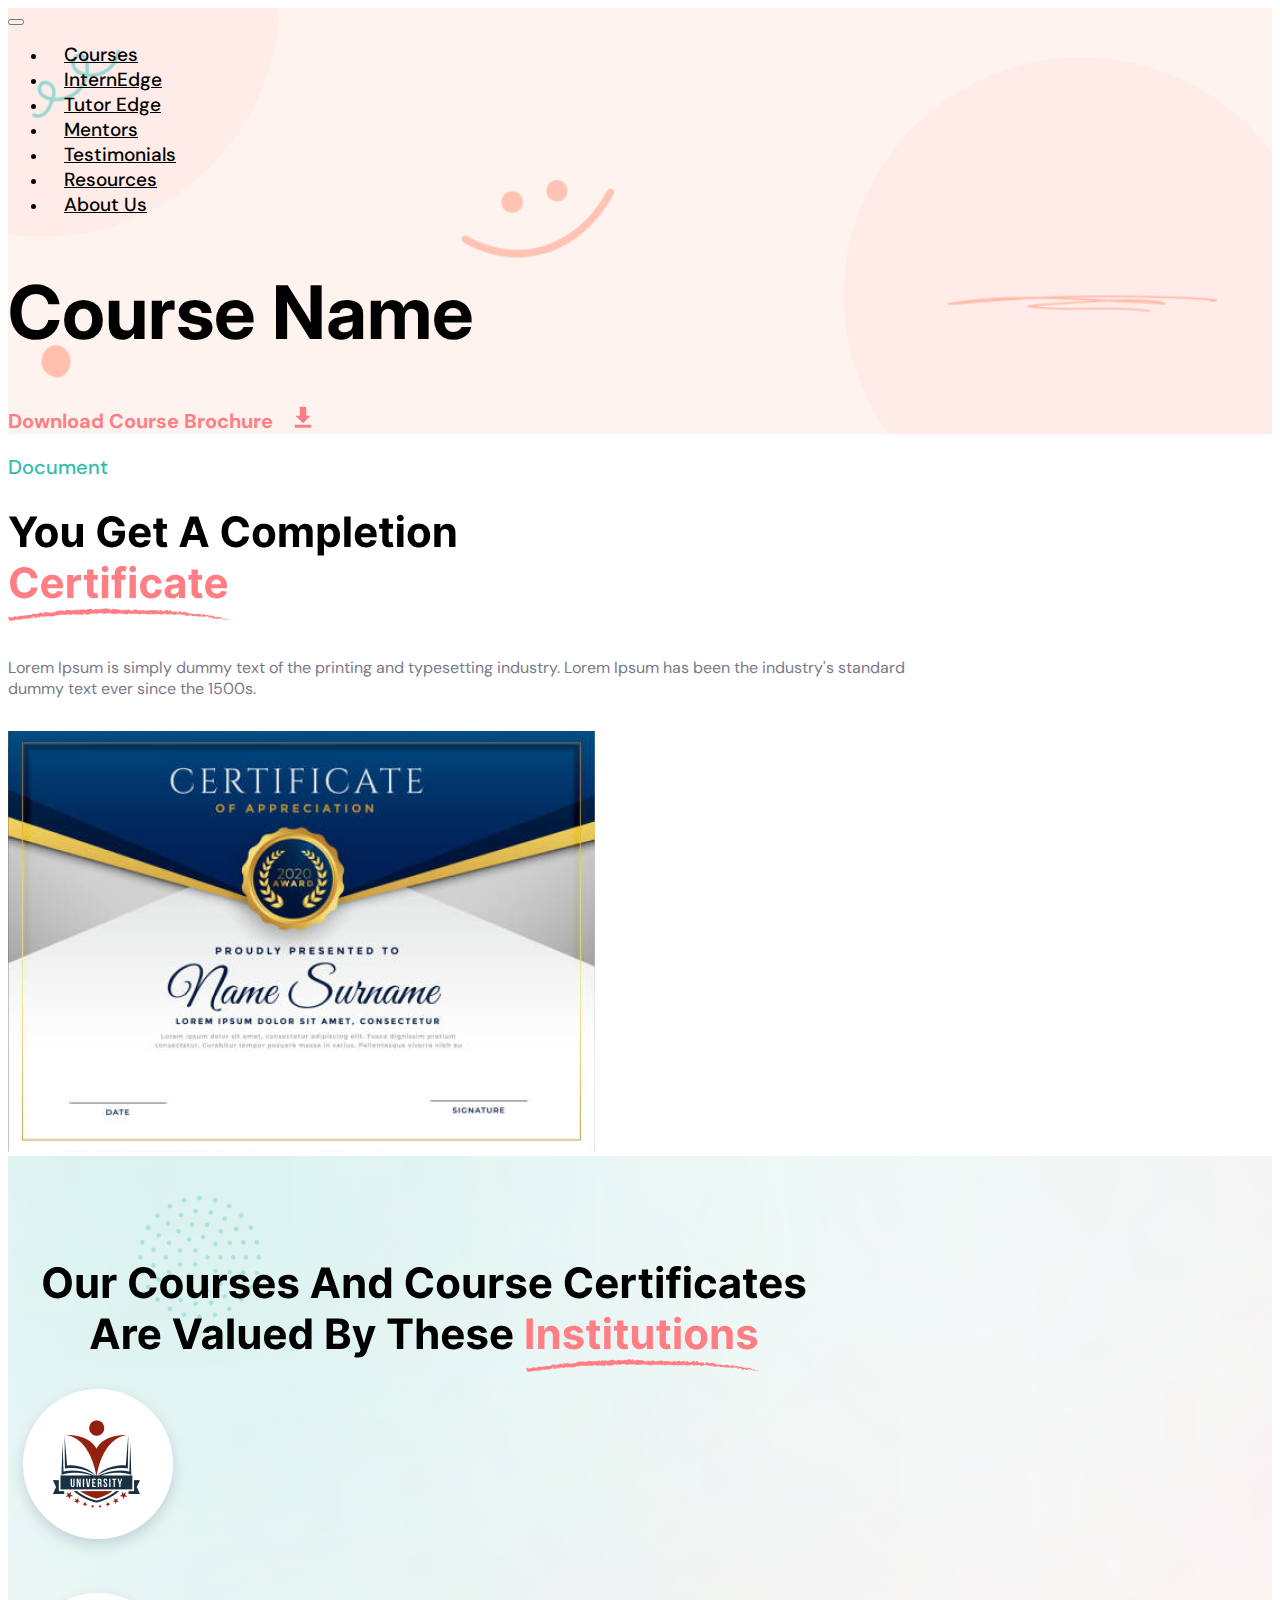
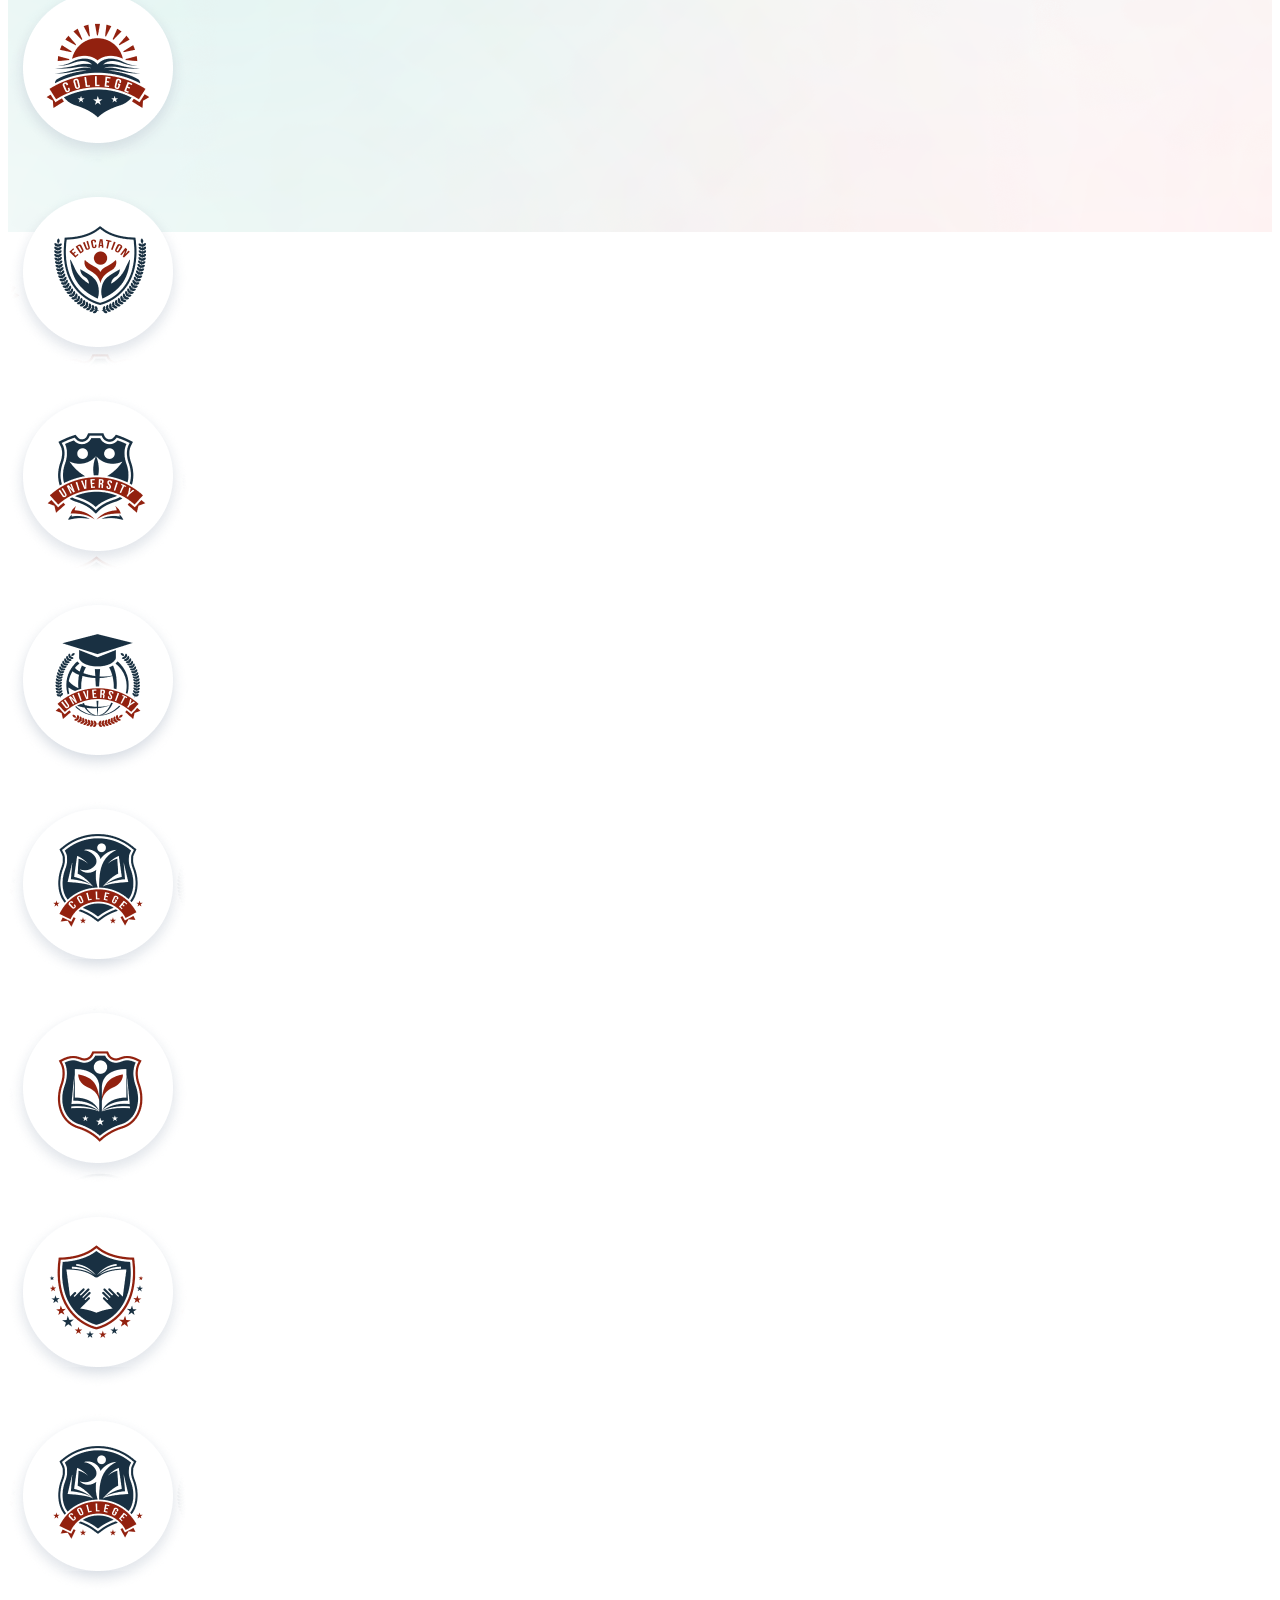
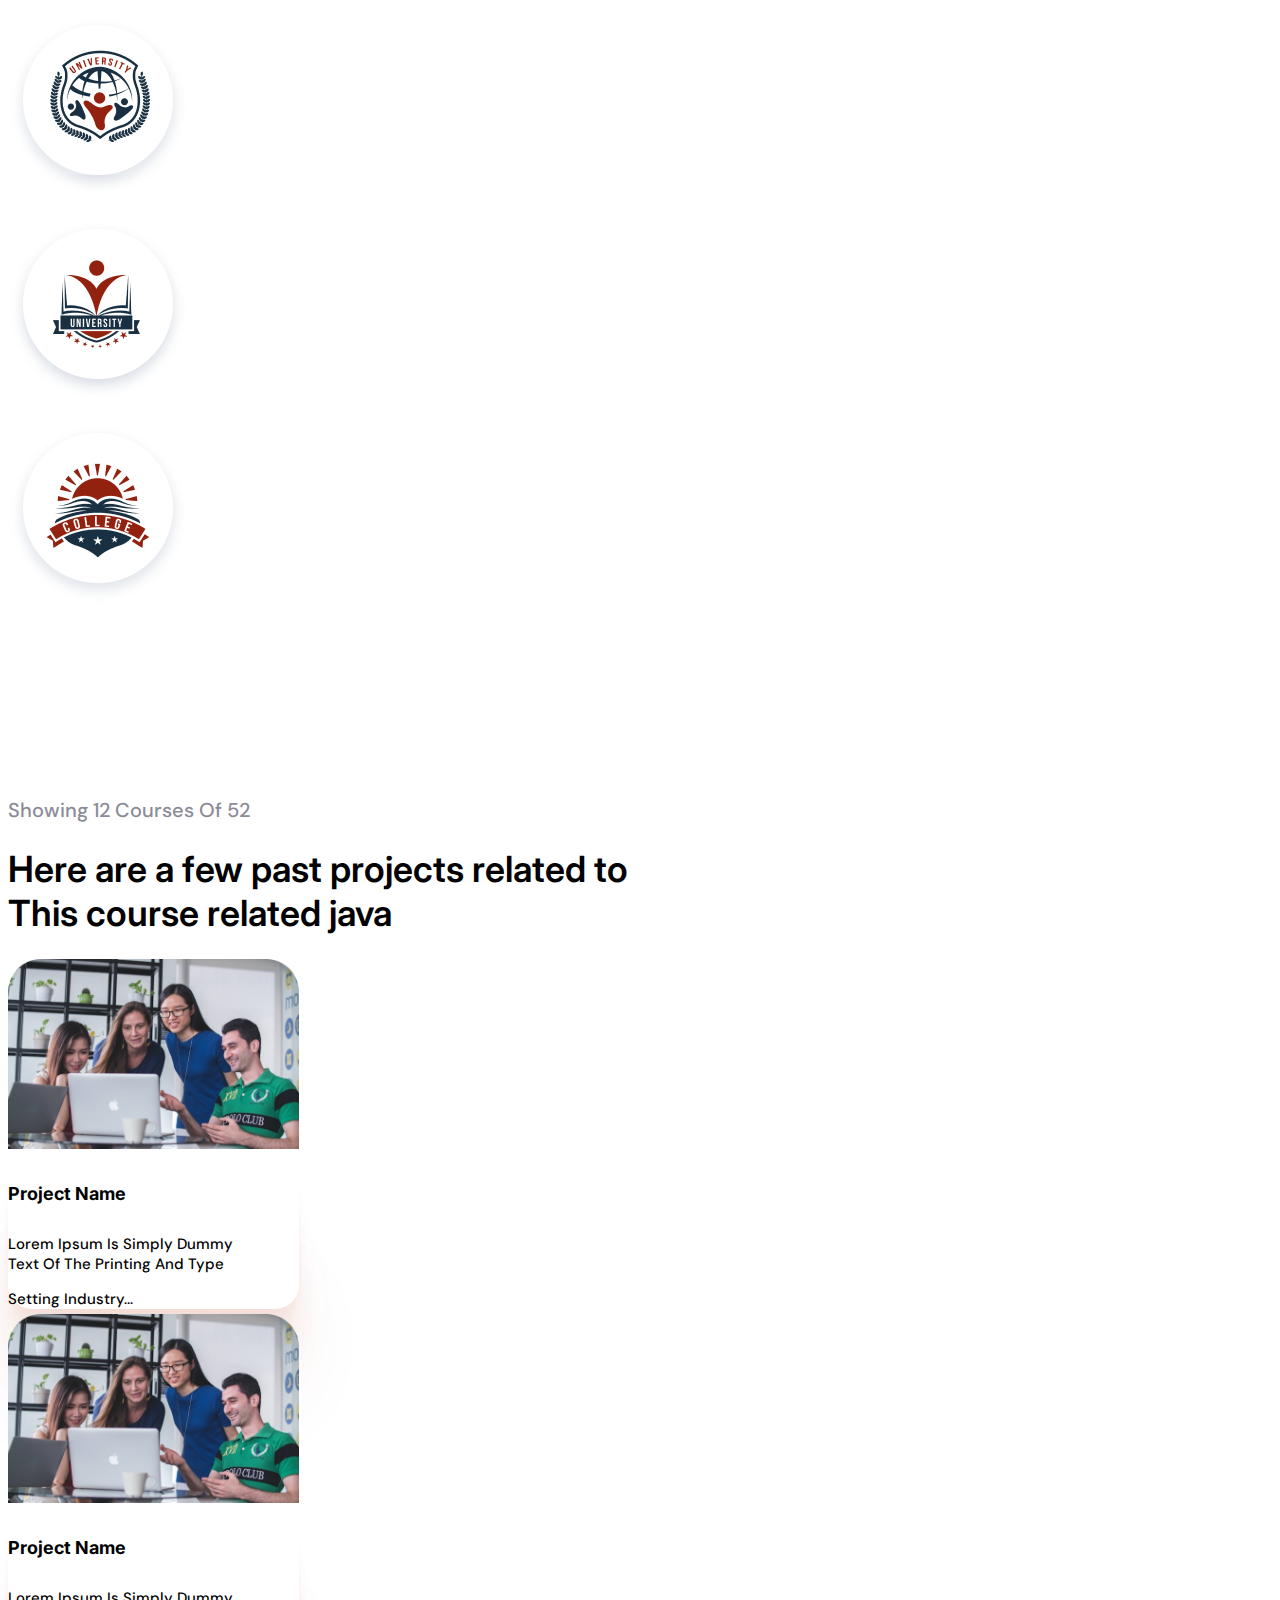
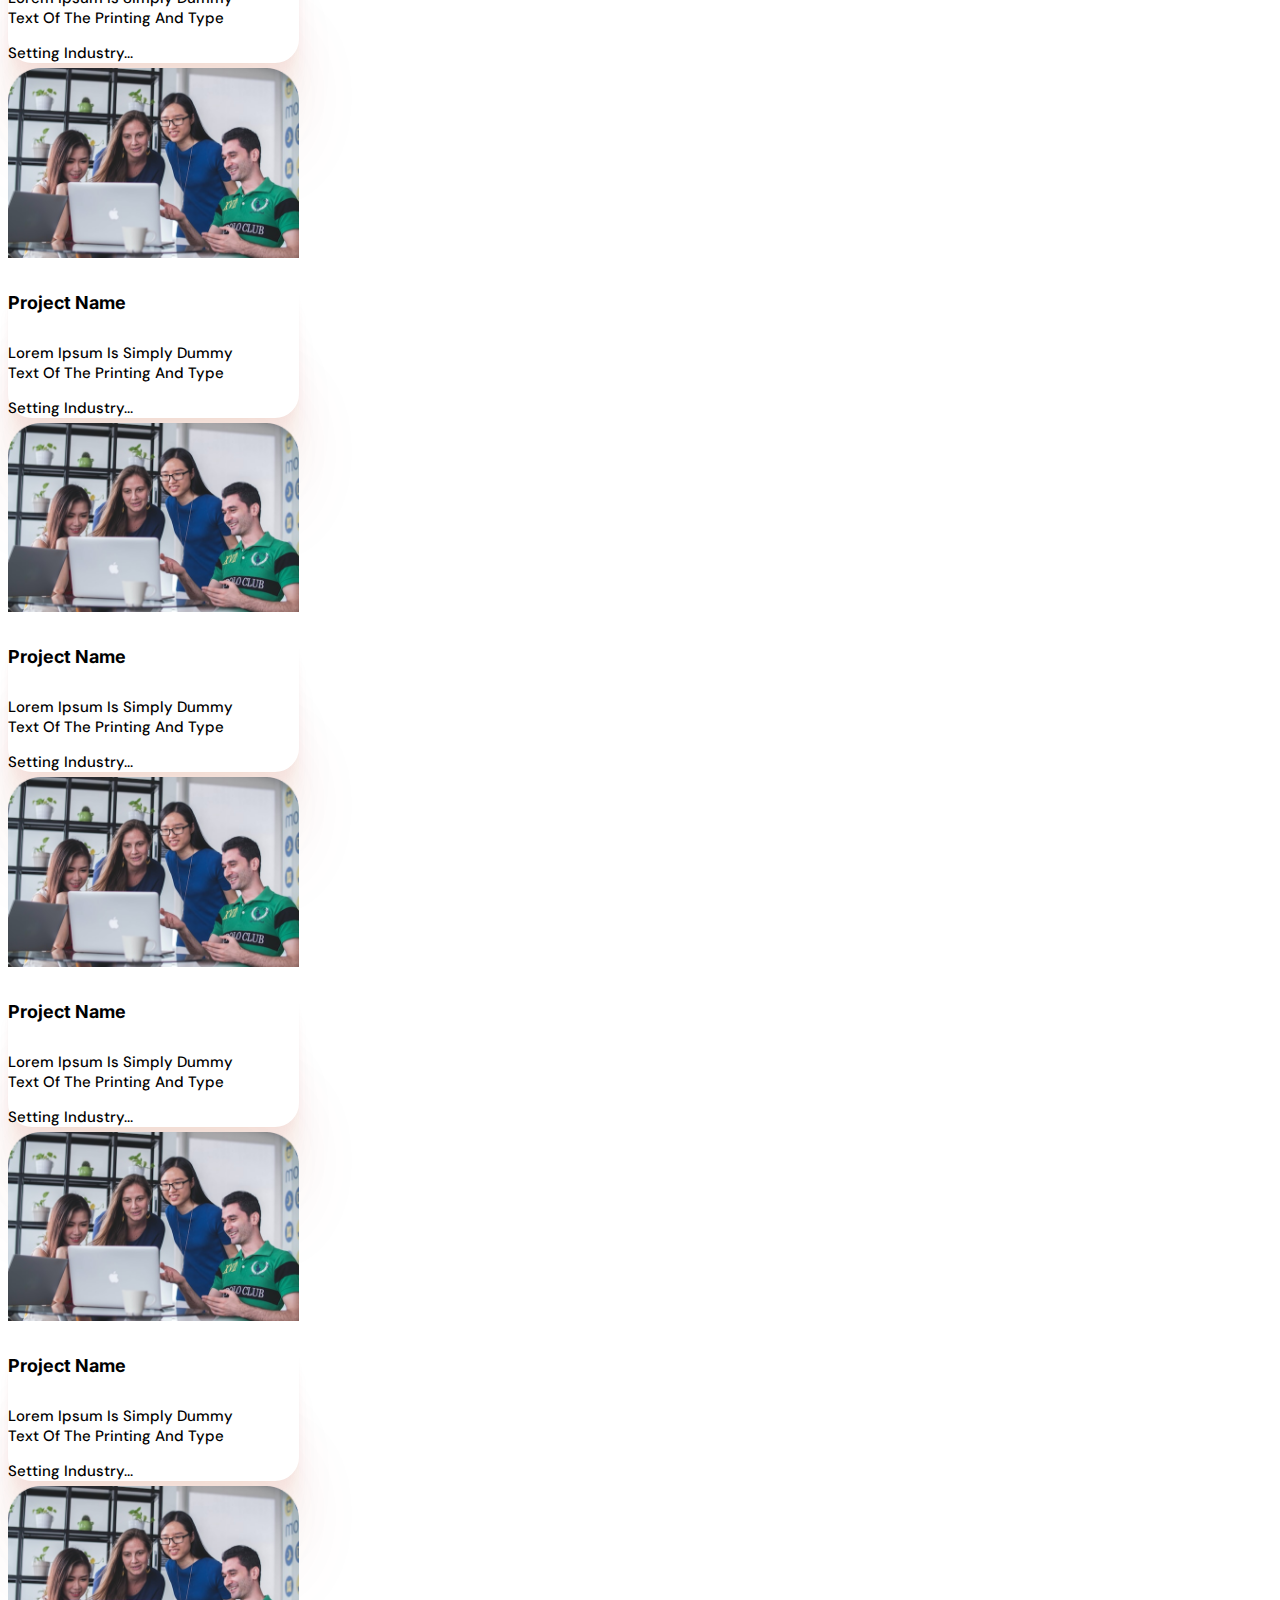
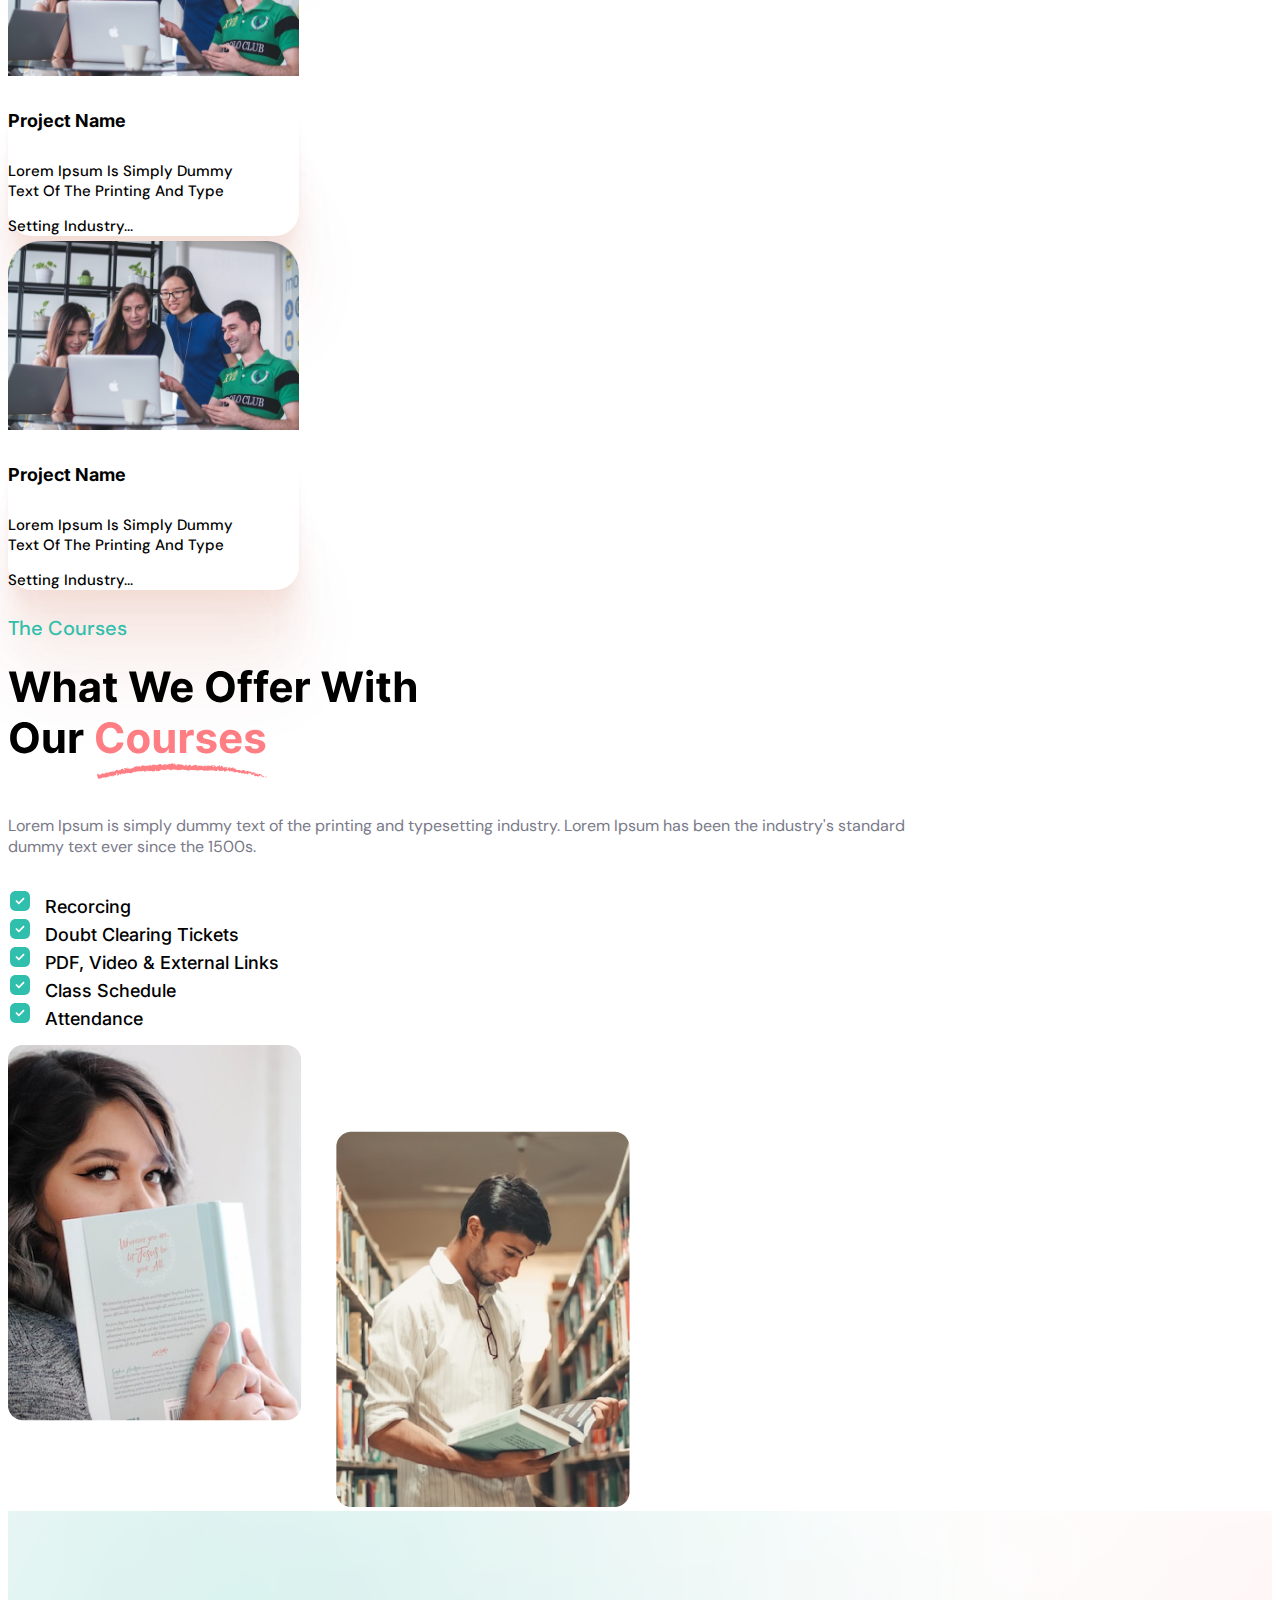
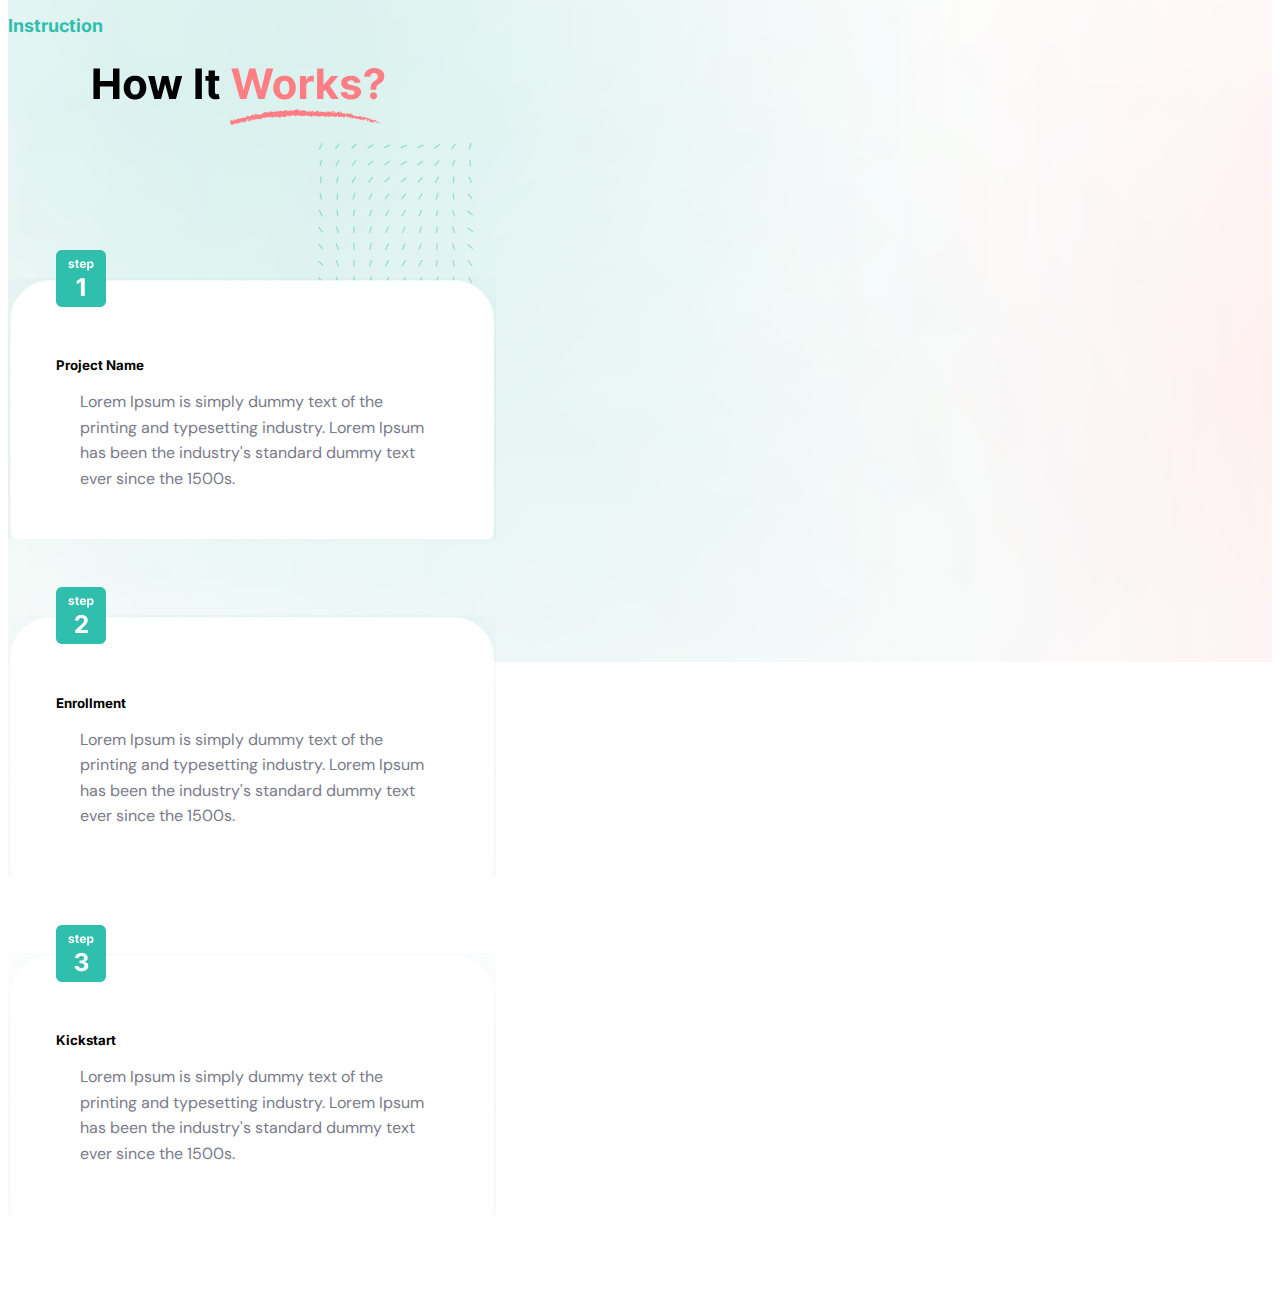
==== commit 4f5c64b5: "all pages" ====
--- a/courses.html
+++ b/courses.html
@@ -14,7 +14,50 @@
     <link rel="stylesheet" href="style.css">
 </head>
   <body>
-
+    <section class="hero-banner-main layouthero-banner-bs">
+        <nav class="navbar navbar-expand-lg container-xxl">
+            <div class="container-fluid">
+              <!-- <a class="navbar-brand" href="#">Navbar</a> -->
+              <button class="navbar-toggler" type="button" data-bs-toggle="collapse" data-bs-target="#navbarNav" aria-controls="navbarNav" aria-expanded="false" aria-label="Toggle navigation">
+                <span class="navbar-toggler-icon"></span>
+              </button>
+              <div class="collapse navbar-collapse" id="navbarNav">
+                <ul class="navbar-nav">
+                  <li class="nav-item">
+                    <a class="nav-link" aria-current="page" href="./courses.html">Courses</a>
+                  </li>
+                  <li class="nav-item">
+                    <a class="nav-link" href="./InternEdge.html">InternEdge</a>
+                  </li>
+                  <li class="nav-item">
+                    <a class="nav-link" href="./ResearchEdge.html">Tutor Edge</a>
+                  </li>
+                  <li class="nav-item">
+                    <a class="nav-link" href="#">Mentors</a>
+                  </li>
+                  <li class="nav-item">
+                    <a class="nav-link" href="#">Testimonials</a>
+                  </li>
+                  <li class="nav-item">
+                    <a class="nav-link" href="#">Resources</a>
+                  </li>
+                  <li class="nav-item">
+                    <a class="nav-link" href="#">About Us</a>
+                  </li>
+                </ul>
+              </div>
+            </div>
+          </nav>
+        <div class="container-xxl text-center">
+              <h1 class="text-center hero-banner-main-heading mb-5">Course Name</h1>
+              <a href="#" class="downloadcoursesbutton">Download Course Brochure<span>
+                <svg width="18" height="22" viewBox="0 0 18 22" fill="none" xmlns="http://www.w3.org/2000/svg">
+                <path d="M6 1.8C6 1.51997 6 1.37996 6.0545 1.273C6.10243 1.17892 6.17892 1.10243 6.273 1.0545C6.37996 1 6.51997 1 6.8 1H11.2C11.48 1 11.62 1 11.727 1.0545C11.8211 1.10243 11.8976 1.17892 11.9455 1.273C12 1.37996 12 1.51997 12 1.8V10H16L9 17L2 10H6V1.8Z" fill="#FF7E84" stroke="#FF7E84" stroke-width="0.5" stroke-linecap="round" stroke-linejoin="round"/>
+                <path d="M1 19H17V21.5H1V19Z" fill="#FF7E84" stroke="#FF7E84" stroke-width="0.5" stroke-linecap="round" stroke-linejoin="round"/>
+                </svg>
+                </span></a>
+        </div>
+    </section>
     <section class="our-education">
         <div class="edu-layout container-xxl">
         <div class="education-layout row justify-content-between align-items-center">
@@ -96,11 +139,7 @@
         </div>
     </div>
     </section>
-
-
-
-
-<div class="certification-courses-badges">
+    <div class="certification-courses-badges">
     <section class="university-partner container-xxl">
         <h1 class="university-section-heading text-center">         
     <svg width="832" height="114" viewBox="0 0 832 114" fill="none" xmlns="http://www.w3.org/2000/svg">
@@ -207,7 +246,371 @@
             </div>
         </div>
     </section>
-</div>
+    </div>
+
+    <section class="top-popular-courses course-page">
+        <div class="top-popuar-layout mb-5 pb-5 pt-5">
+            <div class="top-popular-container container-xxl ">
+                <p class="our-offer ">Showing 12 Courses Of 52</p>
+                <div class="top-popular-courses-heading text-left">                   
+                   <h1 class="past-project-listing text-left">
+                    Here are a few past projects related to <br> This course related java
+                   </h1> 
+                </div> 
+
+                <div class="event-cards-new mb-5 pb-3 mt-5">
+                  <div class="events-card-items d-flex flex-wrap justify-content-between">
+                      <div class="event-card-item">
+                          <div class="card">
+                              <img class="card-img-top" src="./assets/top-1.png" alt="Card image cap">
+                              <div class="card-body text-left">
+                               
+                                <h5 class="card-title">Project Name</h5>
+                                <p class="card-text"><span class="event-card-icon">
+                                  </span>lorem ipsum is simply dummy <br>
+text of the printing and type</p>
+                                <p class="card-text"><span class="event-card-icon">
+                                  </span>setting industry...</p>
+                               
+                              </div>
+                            </div>
+                      </div>
+
+                      <div class="event-card-item">
+                        <div class="card">
+                            <img class="card-img-top" src="./assets/top-1.png" alt="Card image cap">
+                            <div class="card-body text-left">
+                            
+                              <h5 class="card-title">Project Name</h5>
+                              <p class="card-text"><span class="event-card-icon">
+                                </span>lorem ipsum is simply dummy <br>
+text of the printing and type</p>
+                              <p class="card-text"><span class="event-card-icon">
+                                </span>setting industry...</p>
+                              
+                            </div>
+                          </div>
+                    </div>
+
+                    <div class="event-card-item">
+                      <div class="card">
+                          <img class="card-img-top" src="./assets/top-1.png" alt="Card image cap">
+                          <div class="card-body text-left">
+                          
+                            <h5 class="card-title">Project Name</h5>
+                            <p class="card-text"><span class="event-card-icon">
+                              </span>lorem ipsum is simply dummy <br>
+text of the printing and type</p>
+                            <p class="card-text"><span class="event-card-icon">
+                              </span>setting industry...</p>
+                            
+                          </div>
+                        </div>
+                  </div>
+
+
+                  <div class="event-card-item">
+                    <div class="card">
+                        <img class="card-img-top" src="./assets/top-1.png" alt="Card image cap">
+                        <div class="card-body text-left">
+                         
+                          <h5 class="card-title">Project Name</h5>
+                          <p class="card-text"><span class="event-card-icon">
+                            </span>lorem ipsum is simply dummy <br>
+text of the printing and type</p>
+                          <p class="card-text"><span class="event-card-icon">
+                            </span>setting industry...</p>
+                          
+                        </div>
+                      </div>
+                </div>
+
+
+                <div class="event-card-item">
+                  <div class="card">
+                      <img class="card-img-top" src="./assets/top-1.png" alt="Card image cap">
+                      <div class="card-body text-left">
+                       
+                        <h5 class="card-title">Project Name</h5>
+                        <p class="card-text"><span class="event-card-icon">
+                          </span>lorem ipsum is simply dummy <br>
+text of the printing and type</p>
+                        <p class="card-text"><span class="event-card-icon">
+                          </span>setting industry...</p>
+                        
+                      </div>
+                    </div>
+              </div>
+
+
+
+              <div class="event-card-item">
+                <div class="card">
+                    <img class="card-img-top" src="./assets/top-1.png" alt="Card image cap">
+                    <div class="card-body text-left">
+                     
+                      <h5 class="card-title">Project Name</h5>
+                      <p class="card-text"><span class="event-card-icon">
+                        </span>lorem ipsum is simply dummy <br>
+text of the printing and type</p>
+                      <p class="card-text"><span class="event-card-icon">
+                        </span>setting industry...</p>
+                      
+                    </div>
+                  </div>
+            </div>
+
+
+            <div class="event-card-item">
+              <div class="card">
+                  <img class="card-img-top" src="./assets/top-1.png" alt="Card image cap">
+                  <div class="card-body text-left">
+                   
+                    <h5 class="card-title">Project Name</h5>
+                    <p class="card-text"><span class="event-card-icon">
+                      </span>lorem ipsum is simply dummy <br>
+text of the printing and type</p>
+                    <p class="card-text"><span class="event-card-icon">
+                      </span>setting industry...</p>
+                   
+                  </div>
+                </div>
+          </div>
+
+          <div class="event-card-item">
+            <div class="card">
+                <img class="card-img-top" src="./assets/top-1.png" alt="Card image cap">
+                <div class="card-body text-left">
+                  
+                  <h5 class="card-title">Project Name</h5>
+                  <p class="card-text"><span class="event-card-icon">
+                    </span>lorem ipsum is simply dummy <br>
+text of the printing and type</p>
+                  <p class="card-text"><span class="event-card-icon">
+                    </span>setting industry...</p>
+                  
+                </div>
+              </div>
+        </div>
+
+                  </div>
+              </div>
+            </div>
+        </div>
+    </section>
+
+    <section class="our-education we-offer">
+        <div class="edu-layout container-xxl">
+        <div class="education-layout row justify-content-between">
+            <div class="education-content col-md-5 col-sm-12">
+                <p class="our-offer">The courses</p>
+                <div class="our-offer-heading">               
+                    <svg width="434" height="118" viewBox="0 0 434 118" fill="none" xmlns="http://www.w3.org/2000/svg">
+                        <path d="M9.53054 41L0.790483 10.4545H7.84517L12.9013 31.6783H13.1548L18.733 10.4545H24.7734L30.3366 31.723H30.6051L35.6612 10.4545H42.7159L33.9759 41H27.6818L21.8651 21.0291H21.6264L15.8246 41H9.53054ZM52.4068 27.7557V41H46.0531V10.4545H52.2278V22.1328H52.4963C53.0133 20.7805 53.8485 19.7216 55.002 18.956C56.1554 18.1804 57.6021 17.7926 59.3422 17.7926C60.9331 17.7926 62.3201 18.1406 63.5034 18.8366C64.6966 19.5227 65.6213 20.5121 66.2775 21.8047C66.9437 23.0874 67.2718 24.6236 67.2619 26.4134V41H60.9082V27.5469C60.9181 26.1349 60.5602 25.0362 59.8343 24.2507C59.1184 23.4652 58.1142 23.0724 56.8216 23.0724C55.9565 23.0724 55.1909 23.2564 54.5247 23.6243C53.8684 23.9922 53.3514 24.5291 52.9735 25.2351C52.6056 25.9311 52.4167 26.7713 52.4068 27.7557ZM78.7947 41.4325C77.3331 41.4325 76.0305 41.179 74.8871 40.6719C73.7436 40.1548 72.8388 39.3942 72.1726 38.3899C71.5163 37.3757 71.1882 36.1129 71.1882 34.6016C71.1882 33.3288 71.4219 32.2599 71.8892 31.3949C72.3565 30.5298 72.9929 29.8338 73.7983 29.3068C74.6037 28.7798 75.5185 28.3821 76.5426 28.1136C77.5767 27.8452 78.6605 27.6562 79.794 27.5469C81.1264 27.4077 82.2003 27.2784 83.0156 27.1591C83.831 27.0298 84.4226 26.8409 84.7905 26.5923C85.1584 26.3437 85.3423 25.9759 85.3423 25.4886V25.3991C85.3423 24.4545 85.044 23.7237 84.4474 23.2067C83.8608 22.6896 83.0256 22.4311 81.9418 22.4311C80.7983 22.4311 79.8885 22.6847 79.2124 23.1918C78.5362 23.6889 78.0888 24.3153 77.87 25.071L71.9936 24.5938C72.2919 23.2017 72.8786 21.9986 73.7536 20.9844C74.6286 19.9602 75.7571 19.1747 77.1392 18.6278C78.5313 18.071 80.142 17.7926 81.9716 17.7926C83.2443 17.7926 84.4624 17.9418 85.6257 18.2401C86.799 18.5384 87.8381 19.0007 88.7429 19.6271C89.6577 20.2536 90.3786 21.0589 90.9055 22.0433C91.4325 23.0178 91.696 24.1861 91.696 25.5483V41H85.6705V37.8232H85.4915C85.1236 38.5391 84.6314 39.1705 84.0149 39.7173C83.3984 40.2543 82.6577 40.6768 81.7926 40.9851C80.9276 41.2834 79.9283 41.4325 78.7947 41.4325ZM80.6143 37.0476C81.549 37.0476 82.3743 36.8636 83.0902 36.4957C83.8061 36.1179 84.3679 35.6108 84.7756 34.9744C85.1832 34.3381 85.3871 33.6172 85.3871 32.8118V30.3807C85.1882 30.5099 84.9148 30.6293 84.5668 30.7386C84.2287 30.8381 83.8459 30.9325 83.4183 31.022C82.9908 31.1016 82.5632 31.1761 82.1357 31.2457C81.7081 31.3054 81.3203 31.3601 80.9723 31.4098C80.2266 31.5192 79.5753 31.6932 79.0185 31.9318C78.4616 32.1705 78.0291 32.4936 77.7209 32.9013C77.4126 33.299 77.2585 33.7962 77.2585 34.3928C77.2585 35.2578 77.5717 35.919 78.1982 36.3764C78.8345 36.8239 79.6399 37.0476 80.6143 37.0476ZM108.811 18.0909V22.8636H95.0146V18.0909H108.811ZM98.1467 12.6023H104.5V33.9602C104.5 34.5469 104.59 35.0043 104.769 35.3324C104.948 35.6506 105.196 35.8743 105.515 36.0036C105.843 36.1328 106.221 36.1974 106.648 36.1974C106.946 36.1974 107.245 36.1726 107.543 36.1229C107.841 36.0632 108.07 36.0185 108.229 35.9886L109.228 40.7166C108.91 40.8161 108.463 40.9304 107.886 41.0597C107.309 41.1989 106.608 41.2834 105.783 41.3132C104.252 41.3729 102.909 41.169 101.756 40.7017C100.613 40.2344 99.7227 39.5085 99.0863 38.5241C98.4499 37.5398 98.1367 36.2969 98.1467 34.7955V12.6023ZM129.665 41L120.925 10.4545H127.98L133.036 31.6783H133.29L138.868 10.4545H144.908L150.471 31.723H150.74L155.796 10.4545H162.851L154.111 41H147.817L142 21.0291H141.761L135.959 41H129.665ZM174.167 41.4474C171.811 41.4474 169.782 40.9702 168.082 40.0156C166.392 39.0511 165.089 37.6889 164.174 35.929C163.26 34.1591 162.802 32.0661 162.802 29.6499C162.802 27.2933 163.26 25.2251 164.174 23.4453C165.089 21.6655 166.377 20.2784 168.037 19.2841C169.708 18.2898 171.667 17.7926 173.914 17.7926C175.425 17.7926 176.832 18.0362 178.135 18.5234C179.447 19.0007 180.591 19.7216 181.565 20.6861C182.549 21.6506 183.315 22.8636 183.862 24.3253C184.409 25.777 184.682 27.4773 184.682 29.4261V31.1712H165.338V27.2337H178.701C178.701 26.3189 178.502 25.5085 178.105 24.8026C177.707 24.0966 177.155 23.5447 176.449 23.147C175.753 22.7393 174.943 22.5355 174.018 22.5355C173.054 22.5355 172.199 22.7592 171.453 23.2067C170.717 23.6442 170.14 24.2358 169.723 24.9815C169.305 25.7173 169.091 26.5376 169.081 27.4425V31.1861C169.081 32.3196 169.29 33.299 169.708 34.1243C170.135 34.9496 170.737 35.5859 171.512 36.0334C172.288 36.4808 173.208 36.7045 174.272 36.7045C174.978 36.7045 175.624 36.6051 176.211 36.4062C176.797 36.2074 177.299 35.9091 177.717 35.5114C178.135 35.1136 178.453 34.6264 178.672 34.0497L184.548 34.4375C184.25 35.8494 183.638 37.0824 182.713 38.1364C181.799 39.1804 180.615 39.9957 179.164 40.5824C177.722 41.1591 176.056 41.4474 174.167 41.4474ZM226.738 25.7273C226.738 29.0582 226.107 31.892 224.844 34.2287C223.591 36.5653 221.881 38.3501 219.713 39.5831C217.556 40.8061 215.129 41.4176 212.435 41.4176C209.72 41.4176 207.284 40.8011 205.127 39.5682C202.969 38.3352 201.264 36.5504 200.011 34.2138C198.758 31.8771 198.132 29.0483 198.132 25.7273C198.132 22.3963 198.758 19.5625 200.011 17.2259C201.264 14.8892 202.969 13.1094 205.127 11.8864C207.284 10.6534 209.72 10.0369 212.435 10.0369C215.129 10.0369 217.556 10.6534 219.713 11.8864C221.881 13.1094 223.591 14.8892 224.844 17.2259C226.107 19.5625 226.738 22.3963 226.738 25.7273ZM220.191 25.7273C220.191 23.5696 219.867 21.75 219.221 20.2685C218.585 18.7869 217.685 17.6634 216.521 16.8977C215.358 16.1321 213.996 15.7493 212.435 15.7493C210.874 15.7493 209.512 16.1321 208.348 16.8977C207.185 17.6634 206.28 18.7869 205.634 20.2685C204.997 21.75 204.679 23.5696 204.679 25.7273C204.679 27.8849 204.997 29.7045 205.634 31.1861C206.28 32.6676 207.185 33.7912 208.348 34.5568C209.512 35.3224 210.874 35.7053 212.435 35.7053C213.996 35.7053 215.358 35.3224 216.521 34.5568C217.685 33.7912 218.585 32.6676 219.221 31.1861C219.867 29.7045 220.191 27.8849 220.191 25.7273ZM243.722 18.0909V22.8636H229.583V18.0909H243.722ZM232.82 41V16.4354C232.82 14.7749 233.143 13.3977 233.789 12.304C234.445 11.2102 235.34 10.3899 236.474 9.84304C237.607 9.29616 238.895 9.02273 240.337 9.02273C241.311 9.02273 242.201 9.0973 243.006 9.24645C243.822 9.3956 244.428 9.52983 244.826 9.64915L243.692 14.4219C243.444 14.3423 243.136 14.2678 242.768 14.1982C242.41 14.1286 242.042 14.0938 241.664 14.0938C240.729 14.0938 240.078 14.3125 239.71 14.75C239.342 15.1776 239.158 15.7791 239.158 16.5547V41H232.82ZM259.923 18.0909V22.8636H245.784V18.0909H259.923ZM249.021 41V16.4354C249.021 14.7749 249.344 13.3977 249.99 12.304C250.646 11.2102 251.541 10.3899 252.675 9.84304C253.808 9.29616 255.096 9.02273 256.538 9.02273C257.512 9.02273 258.402 9.0973 259.208 9.24645C260.023 9.3956 260.629 9.52983 261.027 9.64915L259.894 14.4219C259.645 14.3423 259.337 14.2678 258.969 14.1982C258.611 14.1286 258.243 14.0938 257.865 14.0938C256.931 14.0938 256.279 14.3125 255.911 14.75C255.544 15.1776 255.36 15.7791 255.36 16.5547V41H249.021ZM273.425 41.4474C271.069 41.4474 269.04 40.9702 267.34 40.0156C265.65 39.0511 264.347 37.6889 263.432 35.929C262.517 34.1591 262.06 32.0661 262.06 29.6499C262.06 27.2933 262.517 25.2251 263.432 23.4453C264.347 21.6655 265.635 20.2784 267.295 19.2841C268.966 18.2898 270.924 17.7926 273.172 17.7926C274.683 17.7926 276.09 18.0362 277.392 18.5234C278.705 19.0007 279.848 19.7216 280.823 20.6861C281.807 21.6506 282.573 22.8636 283.12 24.3253C283.667 25.777 283.94 27.4773 283.94 29.4261V31.1712H264.596V27.2337H277.959C277.959 26.3189 277.76 25.5085 277.363 24.8026C276.965 24.0966 276.413 23.5447 275.707 23.147C275.011 22.7393 274.201 22.5355 273.276 22.5355C272.311 22.5355 271.456 22.7592 270.711 23.2067C269.975 23.6442 269.398 24.2358 268.98 24.9815C268.563 25.7173 268.349 26.5376 268.339 27.4425V31.1861C268.339 32.3196 268.548 33.299 268.966 34.1243C269.393 34.9496 269.995 35.5859 270.77 36.0334C271.546 36.4808 272.466 36.7045 273.529 36.7045C274.235 36.7045 274.882 36.6051 275.468 36.4062C276.055 36.2074 276.557 35.9091 276.975 35.5114C277.392 35.1136 277.711 34.6264 277.929 34.0497L283.806 34.4375C283.507 35.8494 282.896 37.0824 281.971 38.1364C281.056 39.1804 279.873 39.9957 278.422 40.5824C276.98 41.1591 275.314 41.4474 273.425 41.4474ZM288.086 41V18.0909H294.246V22.0881H294.485C294.902 20.6662 295.603 19.5923 296.588 18.8665C297.572 18.1307 298.706 17.7628 299.988 17.7628C300.306 17.7628 300.65 17.7827 301.017 17.8224C301.385 17.8622 301.708 17.9169 301.987 17.9865V23.6243C301.689 23.5348 301.276 23.4553 300.749 23.3857C300.222 23.3161 299.74 23.2812 299.302 23.2812C298.368 23.2812 297.532 23.4851 296.797 23.8928C296.071 24.2905 295.494 24.8473 295.066 25.5632C294.649 26.2791 294.44 27.1044 294.44 28.0391V41H288.086ZM321.988 41L313.248 10.4545H320.302L325.358 31.6783H325.612L331.19 10.4545H337.23L342.794 31.723H343.062L348.118 10.4545H355.173L346.433 41H340.139L334.322 21.0291H334.083L328.282 41H321.988ZM358.51 41V18.0909H364.864V41H358.51ZM361.702 15.1378C360.757 15.1378 359.947 14.8246 359.271 14.1982C358.605 13.5618 358.271 12.8011 358.271 11.9162C358.271 11.0412 358.605 10.2905 359.271 9.66406C359.947 9.0277 360.757 8.70952 361.702 8.70952C362.646 8.70952 363.452 9.0277 364.118 9.66406C364.794 10.2905 365.132 11.0412 365.132 11.9162C365.132 12.8011 364.794 13.5618 364.118 14.1982C363.452 14.8246 362.646 15.1378 361.702 15.1378ZM382.139 18.0909V22.8636H368.343V18.0909H382.139ZM371.475 12.6023H377.828V33.9602C377.828 34.5469 377.918 35.0043 378.097 35.3324C378.276 35.6506 378.525 35.8743 378.843 36.0036C379.171 36.1328 379.549 36.1974 379.976 36.1974C380.275 36.1974 380.573 36.1726 380.871 36.1229C381.169 36.0632 381.398 36.0185 381.557 35.9886L382.556 40.7166C382.238 40.8161 381.791 40.9304 381.214 41.0597C380.637 41.1989 379.936 41.2834 379.111 41.3132C377.58 41.3729 376.238 41.169 375.084 40.7017C373.941 40.2344 373.051 39.5085 372.414 38.5241C371.778 37.5398 371.465 36.2969 371.475 34.7955V12.6023ZM393.124 27.7557V41H386.77V10.4545H392.945V22.1328H393.213C393.73 20.7805 394.565 19.7216 395.719 18.956C396.872 18.1804 398.319 17.7926 400.059 17.7926C401.65 17.7926 403.037 18.1406 404.22 18.8366C405.413 19.5227 406.338 20.5121 406.994 21.8047C407.661 23.0874 407.989 24.6236 407.979 26.4134V41H401.625V27.5469C401.635 26.1349 401.277 25.0362 400.551 24.2507C399.835 23.4652 398.831 23.0724 397.538 23.0724C396.673 23.0724 395.908 23.2564 395.241 23.6243C394.585 23.9922 394.068 24.5291 393.69 25.2351C393.322 25.9311 393.134 26.7713 393.124 27.7557ZM30.7244 76.7273C30.7244 80.0582 30.093 82.892 28.8303 85.2287C27.5774 87.5653 25.8672 89.3501 23.6996 90.5831C21.5419 91.8061 19.1158 92.4176 16.4212 92.4176C13.7067 92.4176 11.2706 91.8011 9.11293 90.5682C6.95526 89.3352 5.25 87.5504 3.99716 85.2138C2.74432 82.8771 2.1179 80.0483 2.1179 76.7273C2.1179 73.3963 2.74432 70.5625 3.99716 68.2259C5.25 65.8892 6.95526 64.1094 9.11293 62.8864C11.2706 61.6534 13.7067 61.0369 16.4212 61.0369C19.1158 61.0369 21.5419 61.6534 23.6996 62.8864C25.8672 64.1094 27.5774 65.8892 28.8303 68.2259C30.093 70.5625 30.7244 73.3963 30.7244 76.7273ZM24.1768 76.7273C24.1768 74.5696 23.8537 72.75 23.2074 71.2685C22.571 69.7869 21.6712 68.6634 20.5078 67.8977C19.3445 67.1321 17.9822 66.7493 16.4212 66.7493C14.8601 66.7493 13.4979 67.1321 12.3345 67.8977C11.1712 68.6634 10.2663 69.7869 9.62003 71.2685C8.98367 72.75 8.66548 74.5696 8.66548 76.7273C8.66548 78.8849 8.98367 80.7045 9.62003 82.1861C10.2663 83.6676 11.1712 84.7912 12.3345 85.5568C13.4979 86.3224 14.8601 86.7053 16.4212 86.7053C17.9822 86.7053 19.3445 86.3224 20.5078 85.5568C21.6712 84.7912 22.571 83.6676 23.2074 82.1861C23.8537 80.7045 24.1768 78.8849 24.1768 76.7273ZM50.0801 82.2457V69.0909H56.4338V92H50.3336V87.8388H50.095C49.5779 89.1811 48.7179 90.2599 47.5147 91.0753C46.3216 91.8906 44.8649 92.2983 43.1447 92.2983C41.6135 92.2983 40.2662 91.9503 39.1028 91.2543C37.9395 90.5582 37.0297 89.5689 36.3734 88.2862C35.7271 87.0036 35.399 85.4673 35.389 83.6776V69.0909H41.7427V82.544C41.7527 83.8963 42.1156 84.9652 42.8315 85.7507C43.5474 86.5362 44.5069 86.929 45.7101 86.929C46.4757 86.929 47.1916 86.755 47.8578 86.407C48.524 86.049 49.0609 85.522 49.4686 84.826C49.8862 84.13 50.09 83.2699 50.0801 82.2457ZM61.516 92V69.0909H67.6758V73.0881H67.9144C68.332 71.6662 69.033 70.5923 70.0174 69.8665C71.0018 69.1307 72.1353 68.7628 73.418 68.7628C73.7362 68.7628 74.0792 68.7827 74.4471 68.8224C74.815 68.8622 75.1381 68.9169 75.4165 68.9865V74.6243C75.1183 74.5348 74.7056 74.4553 74.1786 74.3857C73.6516 74.3161 73.1694 74.2812 72.7319 74.2812C71.7972 74.2812 70.962 74.4851 70.2262 74.8928C69.5004 75.2905 68.9237 75.8473 68.4961 76.5632C68.0785 77.2791 67.8697 78.1044 67.8697 79.0391V92H61.516Z" fill="black"/>
+                        <path d="M115.493 72.1484H108.96C108.841 71.3033 108.597 70.5526 108.229 69.8963C107.861 69.2301 107.389 68.6634 106.812 68.196C106.235 67.7287 105.569 67.3707 104.814 67.1222C104.068 66.8736 103.257 66.7493 102.382 66.7493C100.801 66.7493 99.4244 67.142 98.2511 67.9276C97.0778 68.7031 96.168 69.8366 95.5217 71.3281C94.8754 72.8097 94.5522 74.6094 94.5522 76.7273C94.5522 78.9048 94.8754 80.7344 95.5217 82.2159C96.1779 83.6974 97.0927 84.8161 98.266 85.5717C99.4393 86.3274 100.797 86.7053 102.338 86.7053C103.203 86.7053 104.003 86.5909 104.739 86.3622C105.485 86.1335 106.146 85.8004 106.723 85.3629C107.299 84.9155 107.777 84.3736 108.154 83.7372C108.542 83.1009 108.811 82.375 108.96 81.5597L115.493 81.5895C115.324 82.9915 114.901 84.3438 114.225 85.6463C113.559 86.9389 112.659 88.0973 111.525 89.1214C110.402 90.1357 109.059 90.9411 107.498 91.5376C105.947 92.1243 104.192 92.4176 102.233 92.4176C99.5089 92.4176 97.0728 91.8011 94.9251 90.5682C92.7873 89.3352 91.0969 87.5504 89.854 85.2138C88.6211 82.8771 88.0046 80.0483 88.0046 76.7273C88.0046 73.3963 88.631 70.5625 89.8839 68.2259C91.1367 65.8892 92.837 64.1094 94.9847 62.8864C97.1325 61.6534 99.5487 61.0369 102.233 61.0369C104.003 61.0369 105.644 61.2855 107.155 61.7827C108.676 62.2798 110.024 63.0057 111.197 63.9602C112.37 64.9048 113.325 66.0632 114.061 67.4354C114.806 68.8075 115.284 70.3786 115.493 72.1484ZM130.355 92.4474C128.038 92.4474 126.035 91.9553 124.344 90.9709C122.664 89.9766 121.366 88.5945 120.452 86.8246C119.537 85.0447 119.08 82.9815 119.08 80.6349C119.08 78.2685 119.537 76.2003 120.452 74.4304C121.366 72.6506 122.664 71.2685 124.344 70.2841C126.035 69.2898 128.038 68.7926 130.355 68.7926C132.672 68.7926 134.67 69.2898 136.351 70.2841C138.041 71.2685 139.344 72.6506 140.259 74.4304C141.173 76.2003 141.631 78.2685 141.631 80.6349C141.631 82.9815 141.173 85.0447 140.259 86.8246C139.344 88.5945 138.041 89.9766 136.351 90.9709C134.67 91.9553 132.672 92.4474 130.355 92.4474ZM130.385 87.5256C131.439 87.5256 132.319 87.2273 133.025 86.6307C133.731 86.0241 134.263 85.1989 134.621 84.1548C134.989 83.1108 135.173 81.9226 135.173 80.5902C135.173 79.2578 134.989 78.0696 134.621 77.0256C134.263 75.9815 133.731 75.1562 133.025 74.5497C132.319 73.9432 131.439 73.6399 130.385 73.6399C129.321 73.6399 128.426 73.9432 127.7 74.5497C126.984 75.1562 126.442 75.9815 126.075 77.0256C125.717 78.0696 125.538 79.2578 125.538 80.5902C125.538 81.9226 125.717 83.1108 126.075 84.1548C126.442 85.1989 126.984 86.0241 127.7 86.6307C128.426 87.2273 129.321 87.5256 130.385 87.5256ZM160.453 82.2457V69.0909H166.807V92H160.707V87.8388H160.468C159.951 89.1811 159.091 90.2599 157.888 91.0753C156.695 91.8906 155.238 92.2983 153.518 92.2983C151.987 92.2983 150.639 91.9503 149.476 91.2543C148.313 90.5582 147.403 89.5689 146.746 88.2862C146.1 87.0036 145.772 85.4673 145.762 83.6776V69.0909H152.116V82.544C152.126 83.8963 152.489 84.9652 153.205 85.7507C153.92 86.5362 154.88 86.929 156.083 86.929C156.849 86.929 157.565 86.755 158.231 86.407C158.897 86.049 159.434 85.522 159.842 84.826C160.259 84.13 160.463 83.2699 160.453 82.2457ZM171.889 92V69.0909H178.049V73.0881H178.287C178.705 71.6662 179.406 70.5923 180.39 69.8665C181.375 69.1307 182.508 68.7628 183.791 68.7628C184.109 68.7628 184.452 68.7827 184.82 68.8224C185.188 68.8622 185.511 68.9169 185.79 68.9865V74.6243C185.491 74.5348 185.079 74.4553 184.552 74.3857C184.025 74.3161 183.542 74.2812 183.105 74.2812C182.17 74.2812 181.335 74.4851 180.599 74.8928C179.873 75.2905 179.297 75.8473 178.869 76.5632C178.452 77.2791 178.243 78.1044 178.243 79.0391V92H171.889ZM208.136 75.6236L202.319 75.9815C202.219 75.4844 202.006 75.0369 201.678 74.6392C201.349 74.2315 200.917 73.9084 200.38 73.6697C199.853 73.4212 199.222 73.2969 198.486 73.2969C197.501 73.2969 196.671 73.5057 195.995 73.9233C195.319 74.331 194.981 74.8778 194.981 75.5639C194.981 76.1108 195.2 76.5732 195.637 76.951C196.075 77.3288 196.825 77.6321 197.889 77.8608L202.036 78.696C204.263 79.1534 205.923 79.8892 207.017 80.9034C208.111 81.9176 208.658 83.25 208.658 84.9006C208.658 86.402 208.215 87.7195 207.33 88.853C206.455 89.9865 205.252 90.8714 203.721 91.5078C202.2 92.1342 200.445 92.4474 198.456 92.4474C195.423 92.4474 193.007 91.8161 191.207 90.5533C189.418 89.2805 188.369 87.5504 188.06 85.3629L194.31 85.0348C194.499 85.9595 194.956 86.6655 195.682 87.1527C196.408 87.63 197.337 87.8686 198.471 87.8686C199.585 87.8686 200.479 87.6548 201.156 87.2273C201.842 86.7898 202.19 86.228 202.2 85.5419C202.19 84.9652 201.946 84.4929 201.469 84.125C200.991 83.7472 200.256 83.4588 199.261 83.2599L195.294 82.4695C193.057 82.022 191.391 81.2464 190.298 80.1428C189.214 79.0391 188.672 77.6321 188.672 75.9219C188.672 74.4503 189.07 73.1825 189.865 72.1186C190.67 71.0547 191.799 70.2344 193.251 69.6577C194.712 69.081 196.423 68.7926 198.381 68.7926C201.275 68.7926 203.552 69.4041 205.212 70.6271C206.883 71.8501 207.857 73.5156 208.136 75.6236ZM223.099 92.4474C220.742 92.4474 218.714 91.9702 217.014 91.0156C215.323 90.0511 214.021 88.6889 213.106 86.929C212.191 85.1591 211.734 83.0661 211.734 80.6499C211.734 78.2933 212.191 76.2251 213.106 74.4453C214.021 72.6655 215.308 71.2784 216.969 70.2841C218.639 69.2898 220.598 68.7926 222.845 68.7926C224.357 68.7926 225.764 69.0362 227.066 69.5234C228.379 70.0007 229.522 70.7216 230.497 71.6861C231.481 72.6506 232.247 73.8636 232.794 75.3253C233.34 76.777 233.614 78.4773 233.614 80.4261V82.1712H214.269V78.2337H227.633C227.633 77.3189 227.434 76.5085 227.036 75.8026C226.639 75.0966 226.087 74.5447 225.381 74.147C224.685 73.7393 223.874 73.5355 222.95 73.5355C221.985 73.5355 221.13 73.7592 220.384 74.2067C219.649 74.6442 219.072 75.2358 218.654 75.9815C218.237 76.7173 218.023 77.5376 218.013 78.4425V82.1861C218.013 83.3196 218.222 84.299 218.639 85.1243C219.067 85.9496 219.669 86.5859 220.444 87.0334C221.22 87.4808 222.139 87.7045 223.203 87.7045C223.909 87.7045 224.556 87.6051 225.142 87.4062C225.729 87.2074 226.231 86.9091 226.649 86.5114C227.066 86.1136 227.384 85.6264 227.603 85.0497L233.48 85.4375C233.181 86.8494 232.57 88.0824 231.645 89.1364C230.73 90.1804 229.547 90.9957 228.095 91.5824C226.654 92.1591 224.988 92.4474 223.099 92.4474ZM256.821 75.6236L251.004 75.9815C250.905 75.4844 250.691 75.0369 250.363 74.6392C250.035 74.2315 249.602 73.9084 249.066 73.6697C248.539 73.4212 247.907 73.2969 247.171 73.2969C246.187 73.2969 245.357 73.5057 244.681 73.9233C244.004 74.331 243.666 74.8778 243.666 75.5639C243.666 76.1108 243.885 76.5732 244.323 76.951C244.76 77.3288 245.511 77.6321 246.575 77.8608L250.721 78.696C252.948 79.1534 254.609 79.8892 255.703 80.9034C256.796 81.9176 257.343 83.25 257.343 84.9006C257.343 86.402 256.901 87.7195 256.016 88.853C255.141 89.9865 253.938 90.8714 252.406 91.5078C250.885 92.1342 249.13 92.4474 247.142 92.4474C244.109 92.4474 241.693 91.8161 239.893 90.5533C238.103 89.2805 237.054 87.5504 236.746 85.3629L242.995 85.0348C243.184 85.9595 243.642 86.6655 244.367 87.1527C245.093 87.63 246.023 87.8686 247.156 87.8686C248.27 87.8686 249.165 87.6548 249.841 87.2273C250.527 86.7898 250.875 86.228 250.885 85.5419C250.875 84.9652 250.632 84.4929 250.154 84.125C249.677 83.7472 248.941 83.4588 247.947 83.2599L243.98 82.4695C241.742 82.022 240.077 81.2464 238.983 80.1428C237.899 79.0391 237.357 77.6321 237.357 75.9219C237.357 74.4503 237.755 73.1825 238.551 72.1186C239.356 71.0547 240.485 70.2344 241.936 69.6577C243.398 69.081 245.108 68.7926 247.067 68.7926C249.96 68.7926 252.237 69.4041 253.898 70.6271C255.568 71.8501 256.543 73.5156 256.821 75.6236Z" fill="#FF7E84"/>
+                        <g clip-path="url(#clip0_66_578)">
+                        <mask id="mask0_66_578" style="mask-type:luminance" maskUnits="userSpaceOnUse" x="89" y="102" width="170" height="16">
+                        <path d="M259 102H89V118H259V102Z" fill="white"/>
+                        </mask>
+                        <g mask="url(#mask0_66_578)">
+                        <path d="M258.871 117.001C259.008 116.82 259.07 116.351 258.81 116.387L258.45 117.134L258.871 117.001Z" fill="#FF7E84"/>
+                        <path d="M257.589 115.229C257.216 115.542 256.721 116.144 256.746 116.891C257.204 116.205 257.204 116.53 257.712 115.698C257.973 115.662 258.073 116.036 257.973 116.313C258.11 116.132 258.308 116.566 258.556 116.096C258.382 115.433 257.986 115.325 257.452 115.735C257.403 115.554 257.539 115.373 257.589 115.229Z" fill="#FF7E84"/>
+                        <path d="M233.931 109.505L234.068 109.625C234.043 109.565 233.993 109.529 233.931 109.505Z" fill="#FF7E84"/>
+                        <path d="M219.042 107C219.154 107 219.216 106.916 219.228 106.855C219.116 106.88 219.018 106.928 219.042 107Z" fill="#FF7E84"/>
+                        <path d="M216.57 105.832C216.621 105.868 216.67 105.88 216.72 105.904C216.67 105.832 216.608 105.784 216.57 105.832Z" fill="#FF7E84"/>
+                        <path d="M233.931 109.506L233.571 109.192C233.509 109.445 233.758 109.409 233.931 109.506Z" fill="#FF7E84"/>
+                        <path d="M253.876 116.433C253.963 116.409 254.05 116.349 254.136 116.276C254.062 116.3 253.987 116.313 253.913 116.313C253.913 116.361 253.901 116.397 253.876 116.433Z" fill="#FF7E84"/>
+                        <path d="M240.634 109.904L240.758 109.916C240.808 109.832 240.869 109.736 240.92 109.615L240.634 109.904Z" fill="#FF7E84"/>
+                        <path d="M245.695 110.736C245.583 110.688 245.409 111.338 245.31 111.627C245.434 111.362 245.534 111.254 245.645 111.218C245.67 111.085 245.682 110.941 245.695 110.736Z" fill="#FF7E84"/>
+                        <path d="M253.365 113.531L253.527 113.471C253.49 113.483 253.427 113.507 253.365 113.531Z" fill="#FF7E84"/>
+                        <path d="M237.044 109.18C237.055 109.084 237.055 108.988 237.044 108.939C237.021 109.024 237.021 109.108 237.044 109.18Z" fill="#FF7E84"/>
+                        <path d="M95.8345 117.109C95.8224 117.061 95.8103 117.037 95.8103 116.988C95.7862 117.073 95.7983 117.121 95.8345 117.109Z" fill="#FF7E84"/>
+                        <path d="M89.2954 115.278L89.37 115.217C89.3327 115.097 89.3078 114.964 89.2829 114.844L89.2954 115.278Z" fill="#FF7E84"/>
+                        <path d="M211.957 104.446C211.97 104.458 211.97 104.458 211.983 104.458C212.107 104.398 212.032 104.398 211.957 104.446Z" fill="#FF7E84"/>
+                        <path d="M168.427 103.084C168.923 103.686 167.633 103.867 168.389 104.53C168.315 104.277 169.047 103.482 168.427 103.084Z" fill="#FF7E84"/>
+                        <path d="M253.78 116.324C253.706 116.312 253.645 116.312 253.57 116.288C253.657 116.324 253.719 116.336 253.78 116.324Z" fill="#FF7E84"/>
+                        <path d="M168.389 104.543L168.464 104.615C168.426 104.579 168.414 104.567 168.389 104.543Z" fill="#FF7E84"/>
+                        <path d="M201.018 103.964C201.031 104.084 201.068 104.181 201.106 104.265C201.106 104.193 201.093 104.108 201.018 103.964Z" fill="#FF7E84"/>
+                        <path d="M209.039 105.493L208.853 105.385C208.927 105.457 208.99 105.481 209.039 105.493Z" fill="#FF7E84"/>
+                        <path d="M196.742 104.615C196.63 104.555 196.606 104.459 196.444 104.543C196.457 104.579 196.469 104.603 196.481 104.627C196.556 104.543 196.63 104.507 196.742 104.615Z" fill="#FF7E84"/>
+                        <path d="M192.358 104.337C192.383 104.385 192.407 104.433 192.432 104.481C192.482 104.469 192.532 104.457 192.569 104.445L192.358 104.337Z" fill="#FF7E84"/>
+                        <path d="M108.595 114.193C108.471 114.025 108.371 113.832 108.285 113.627C108.433 114.097 107.851 114.386 108.595 114.193Z" fill="#FF7E84"/>
+                        <path d="M253.96 116.061C253.898 116.217 253.836 116.302 253.774 116.314C253.824 116.314 253.873 116.314 253.923 116.302C253.947 116.217 253.972 116.133 253.96 116.061Z" fill="#FF7E84"/>
+                        <path d="M196.231 109.94L195.549 109.796C195.735 109.868 195.982 109.916 196.231 109.94Z" fill="#FF7E84"/>
+                        <path d="M139.351 110.048L139.202 110.144C139.264 110.144 139.314 110.12 139.351 110.048Z" fill="#FF7E84"/>
+                        <path d="M193.504 109.746C193.392 109.493 193.268 109.348 193.145 109.252C193.107 109.3 193.082 109.348 193.057 109.421L193.504 109.746Z" fill="#FF7E84"/>
+                        <path d="M104.155 116.024C104.8 115.928 104.279 115.108 104.316 114.59C105.036 114.205 104.8 115.169 105.16 115.566C105.594 115.241 105.792 114.374 106.164 114.349C106.214 114.494 106.301 114.53 106.251 114.723C106.623 113.94 107.752 114.41 108.173 113.422C108.235 113.494 108.273 113.566 108.297 113.627C108.124 113.205 108.025 112.759 107.975 112.446C108.26 112.373 108.409 111.795 108.632 112.349C108.446 112.361 108.484 112.602 108.434 112.795L108.694 112.494C109.116 113.265 108.335 112.855 108.446 113.458C108.98 113.084 109.55 112.277 110.046 112.422C110.282 113.205 109.042 112.892 109.773 113.494L109.017 113.313C109.786 114.482 108.57 113.301 109.314 114.566C110.269 114.626 110.269 113.964 111.224 114.048C111.348 113.566 111.038 113.398 111.162 112.916C112.341 111.904 112.552 114.783 113.333 113.554C113.494 112.976 113.407 111.94 114.189 112.373L114.089 113.325C114.995 113.277 114.375 111.928 115.416 112.398C115.305 112.783 114.759 112.807 114.92 112.904C115.652 113.53 115.268 112.313 115.727 112.241L115.962 113.036C116.892 112.759 117.847 112 118.889 111.699C118.864 111.952 118.728 112.229 119.013 112.446C120.291 111.867 121.89 112.169 123.242 112.482L123.639 111.711C123.751 111.699 123.9 112 123.788 112.157C124.321 112.361 123.751 111.711 123.962 111.398C124.247 111.313 124.396 111.747 124.247 111.988C125.053 111.277 126.603 110.373 127.633 111L127.472 111.229C128.241 111.422 128.116 109.675 128.873 110.265L128.761 110.398C130.386 110.542 132.073 109.711 133.4 110.651C133.524 109.614 135.012 110.94 134.975 109.518C135.955 110.12 135.719 110.41 137.046 110.747C137.394 110.771 137.468 109.807 137.877 109.627L137.964 110.361L138.46 109.53L138.845 110.386L139.217 110.157C139.055 110.133 138.857 109.855 138.857 109.639C139.44 109.241 140.42 110.036 140.457 110.41L141.871 109.675C141.858 109.976 141.623 110.096 141.449 110.301C142.168 109.494 141.66 111.072 142.317 110.325C142.206 110.169 142.33 109.88 142.33 109.735C142.727 110.157 143.533 110.096 144.128 109.867L144.054 110.386C145.145 110.434 146.323 109.976 147.539 109.892C147.08 109.687 147.117 108.795 147.477 108.687L147.675 109.458C147.874 108.952 147.278 109.193 147.712 108.566C148.171 108.627 148.084 109.434 147.836 109.711L148.37 109.398C148.419 109.627 148.295 109.759 148.283 110.06C148.481 109.554 149.287 110.783 149.56 109.904L149.61 110.133C150.825 110.048 151.359 109.735 152.351 109.663C152.326 108.988 152.723 109.12 152.996 108.566C153.74 108.759 154.583 109.253 155.451 109.157C156.059 108.795 155.6 108.578 155.861 108.169C155.935 108.783 156.816 108.687 156.382 109.157C157.436 109.012 157.721 108.976 159.048 108.422C158.899 108.181 158.726 108.072 158.8 107.855C159.036 107.747 159.358 108.096 159.333 108.386L159.271 108.458C160.747 107.47 162.794 110.12 163.947 108.783L163.885 108.855C164.294 108.614 164.704 108.398 165.113 108.169C165.683 108.277 164.778 108.639 165.212 109.012C166.527 107.976 167.321 109.145 168.412 108.458C169.28 110.277 171.438 108.313 172.592 109.47L172.53 109.036C172.827 108.614 172.889 109.277 173.112 109.373C173.075 109.036 172.79 108.988 172.976 108.759C175.494 108.241 178.173 109.313 180.74 109.831C181.683 109.976 181.323 107.627 182.489 108.687L182.129 109.47C184.064 108.578 186.011 109.627 187.909 108.867C187.785 109.048 187.772 109.289 187.599 109.277C187.971 109.867 189.05 109.349 189.074 108.88C189.36 108.94 189.124 109.313 189.298 109.554C189.682 109.904 190.327 108.843 190.501 109.434C190.538 109.53 190.376 109.614 190.302 109.663C190.576 109.386 191.493 109.771 191.282 109.096C191.965 109.446 192.634 108.831 193.167 109.265C193.576 108.542 194.346 109.711 194.519 108.663C194.407 109.747 195.698 109.627 196.168 109.145C195.995 109.458 196.529 109.518 196.329 109.952C196.838 109.976 197.31 109.807 197.26 109.241C198.104 110.602 199.195 108.325 199.604 110.024C201.142 109.542 202.556 109.241 203.932 109.084C203.796 110.169 202.432 109.084 202.395 110.229C203.71 109.867 204.528 108.988 205.768 109.349C206.078 109.518 205.545 109.807 205.409 109.988C206.723 109.639 207.864 110.229 209.055 109.783C209.042 109.88 208.906 109.976 208.782 110.048C209.005 110.036 209.291 110.265 209.303 109.771L209.067 109.88C208.782 109.12 210.096 108.494 210.184 108.12C209.663 109.482 211.274 108.602 210.481 110.313C210.643 110.241 210.841 110.024 210.841 109.687C211.052 109.807 211.101 110.012 210.841 110.361C211.672 110.181 211.436 109.627 212.168 109.723C212.143 109.964 211.981 110.036 211.883 110.313C212.292 109.892 212.714 109.47 213.309 109.735C213.259 109.88 213.309 110.072 213.123 110.048C214.177 110.096 215.058 109.012 216.161 109.59C215.702 110.59 216.509 109.976 216.472 110.88L217.129 110.687L216.931 110.229C217.476 110.301 218.034 109.711 218.469 110.048L218.022 110.373L219.063 110.313L218.53 109.916C219.138 109.518 218.617 108.783 219.312 109.108C219.151 109.181 219.857 109.181 220.068 109.735C220.378 109.482 220.689 109.217 221.06 109.482C221.122 109.783 220.85 110.458 220.887 110.663C221.246 109.952 222.188 110.602 222.635 109.843C222.499 110.012 222.425 110.482 222.449 110.59L222.76 110.012C222.983 110.229 223.007 110.337 222.921 110.699C223.665 110.892 222.834 109.542 223.665 110.133C223.591 110.169 223.603 110.265 223.454 110.337C224.322 110.675 225.252 110.157 226.034 110.602C226.146 111.542 225.277 110.711 225.451 111.506C226.666 111.53 228.068 110.819 229.197 111.205L228.998 111.072C229.358 109.831 229.754 111.831 230.437 111.325C230.275 111.398 230.139 112 230.201 111.867C230.957 112.193 231.862 111.807 233.128 111.602L232.93 111.904C233.351 112.265 234.133 112.265 234.603 112.494C234.803 112.193 235.087 112.289 234.988 111.795C236.216 113.88 238.126 111.277 239.218 113.024C239.057 113 238.771 113.241 238.908 113.265L240.135 113.145C240.147 112.578 240.049 112.783 239.874 112.325C240.086 112.024 240.458 111.819 240.756 111.867C240.16 112.145 240.594 112.747 240.768 113.084C240.756 112.916 240.879 112.735 240.891 112.566C241.313 113.639 241.202 111.47 241.922 112.277L241.822 112.554C242.157 112.47 242.516 112.145 242.839 112.301C242.851 112.964 242.455 112.53 242.33 113.048C242.802 113.108 243.496 112.036 243.794 112.759C243.558 112.892 243.273 112.843 243.037 112.976C243.36 113.819 243.447 113.639 243.769 113.819L243.744 113.795L244.476 114.289L244.315 114.048C245.233 112.518 245.567 113.988 246.584 113.072C245.604 113.94 246.337 113.639 246.125 114.337C246.287 114.578 246.547 114.867 246.423 115.048C246.919 114.542 246.956 115.626 247.651 114.892C247.626 115.133 248.048 115 247.837 115.554C248.358 115.47 247.812 115.133 247.912 114.855C248.829 114.229 249.462 116.169 250.777 115.313C251.806 115.06 252.141 114.325 253.095 114.108C253.307 114.53 252.674 114.892 252.674 114.892C253.071 115.325 253.43 115.337 253.939 115.169C253.802 115.349 253.853 115.542 253.939 115.819C254.311 115.831 254.373 115.036 254.758 115.47C254.621 115.711 254.423 116.096 254.187 116.313C254.658 116.193 255.166 115.843 255.65 115.723C255.675 116.145 255.254 116.277 255.031 116.506C255.564 116.422 256.37 116.398 256.68 115.795L256.42 115.506C256.606 115.518 256.383 116.072 256.222 116.157C255.688 116.566 255.675 115.819 255.701 115.578L256.048 115.494C256.048 114.084 254.758 115.458 254.149 115.253L254.633 114.325L253.816 115.012C253.741 114.735 253.765 114.169 254.112 114.084C253.778 113.506 253.641 114.349 253.381 113.735C253.356 113.639 253.393 113.602 253.43 113.566L252.922 113.771C253.058 113.578 253.009 113.06 253.244 113.265C252.587 112.542 251.819 113.735 251.682 112.94L251.707 112.843C250.541 112.952 251.447 113.542 250.442 114.217L250.281 112.325L250.02 113.024C249.909 112.976 249.697 112.88 249.809 112.59C249.288 113 249.809 112.916 249.474 113.337C249.078 112.566 247.924 113.337 248.036 112.169C247.726 112.675 248.47 112.699 247.812 112.964C247.899 111.699 247.105 113.036 246.721 112.373C247.006 111.771 247.403 112.205 247.031 111.53C246.511 112.542 246.113 111.096 245.655 111.217C245.456 112.072 244.675 111.386 243.918 111.53C244.017 111.253 242.69 110.783 242.095 110.349L242.145 110.205C241.847 111.06 241.202 110.783 240.681 110.892C240.793 110.373 240.929 110.181 241.239 109.988L240.768 109.916C240.607 110.181 240.433 110.301 240.111 110.349L240.346 109.723C239.714 109.663 238.957 110.289 238.238 109.735C238.089 110.337 238.56 111.53 237.654 111.795C237.68 111.458 237.754 110.892 237.989 110.795C237.915 110.831 237.68 111.024 237.568 110.867L238.003 110.361C237.68 110.06 237.729 110.795 237.456 110.699C237.543 110.229 237.307 110.325 237.407 109.964C237.493 109.928 237.63 110.193 237.766 110.036C237.456 109.904 237.109 109.566 237.047 109.181C237.035 109.458 236.935 109.807 236.688 109.831C236.067 109.771 236.576 109.229 236.253 108.94C236.042 109.241 235.708 108.843 235.583 109.542C235.397 109.506 235.422 109.181 235.385 108.976C235.013 109.229 233.872 108.831 234.108 109.639L234.182 109.699C234.17 109.711 234.145 109.711 234.12 109.723C232.954 110.253 232.011 108.988 230.92 109.12L230.957 108.88C230.3 109.048 229.556 108.819 229.035 109.253C228.849 109.229 228.663 108.759 228.787 108.482C228.291 108.59 228.192 108.843 227.559 108.349C228.092 108.012 227.447 107.964 228.092 108.12C227.51 107.819 227.422 107.422 226.666 107.964C226.977 107.398 226.307 107.133 225.997 107.265L226.368 107.759C226.021 107.795 225.748 107.699 225.463 107.602L225.736 106.831C224.595 105.675 223.219 108.205 222.462 106.47C222.053 106.988 223.107 106.94 222.71 107.554C222.139 107.386 221.68 106.169 221.494 106.145C220.75 105.614 220.589 107.217 219.795 106.831C219.87 107.133 219.87 107.892 219.212 108.096C218.642 107.928 218.642 106.819 219.039 106.639C219.188 106.627 219.237 106.723 219.225 106.819C219.423 106.735 219.696 106.639 219.498 106.313L219.386 106.59C219.125 106.265 218.32 106.205 218.567 105.759C218.096 105.976 218.32 106.205 218.63 106.386C217.922 105.892 217.452 106.241 216.719 105.88C216.819 106.048 216.893 106.398 216.782 106.386C215.69 105.904 216.223 106.867 215.442 106.904C215.058 106.422 215.714 105.892 214.897 106.169C214.462 105.819 214.883 105.398 215.095 105.193C214.326 105.663 213.817 104.687 213.42 104.542L213.817 104.349C213.582 104.458 213.396 104.434 213.21 104.41L213.359 105C213.147 104.88 212.961 104.855 212.998 104.614C212.738 104.964 213.073 105.578 212.565 106.036C212.304 105.711 211.646 106.253 211.622 105.482C212.515 105.843 211.597 104.711 212.391 104.675C212.23 104.747 212.044 104.723 211.846 104.602C211.82 104.518 211.895 104.446 211.957 104.41C211.151 103.639 211.46 105.217 210.555 105.096C210.717 104.687 210.431 104.265 210.27 104.337C210.629 104.386 210.369 105.072 210.01 105.361C209.464 104.964 209.352 105.542 209.055 105.47L209.389 105.663C209.228 106.084 208.944 105.976 208.534 106.084C208.534 105.747 208.918 105.892 208.795 105.723C208.274 106.434 207.852 104.88 207.169 105.337C206.91 105.024 207.219 104.53 206.971 104.325C206.215 104.831 206.252 103.687 205.47 104.096C205.632 104.687 205.681 104.542 205.111 105.072L206.363 104.759L205.507 105.542C205.88 105.578 206.314 105.241 206.524 105.349C206.115 105.795 206.165 105.651 206.289 106.133C205.867 105.241 205.247 106.566 204.714 105.94L204.85 104.518C204.02 103.819 203.238 105.133 202.121 104.699L202.469 104.976C202.27 105.53 201.762 105 201.378 105.205C201.452 104.735 201.229 104.542 201.092 104.241C201.08 104.59 200.261 104.145 200.087 105.096L199.629 104.434C198.723 104.108 198.488 105.711 197.62 105.494C197.918 105 197.546 104.627 198.153 104.301C197.855 104.277 197.595 104.169 197.57 104.494C197.421 104.181 196.715 105.072 196.466 104.602C196.33 104.807 196.256 105.301 195.933 105.229C195.908 105.133 195.945 105 195.945 105C195.933 105.229 195.412 105.277 195.66 105.831C194.842 104.301 193.13 105.735 192.41 104.458C191.753 104.602 190.972 104.723 190.389 104.747C190.439 104.602 190.401 104.506 190.513 104.566C189.732 104.096 189.955 105.916 189.062 105.398C188.628 104.614 189.57 105 189.285 104.699C189.223 103.133 188.169 104.88 187.586 103.94L187.735 103.855C187.276 103.313 186.557 104.41 185.788 104.277C185.788 104.277 185.825 104.145 185.8 104.036C185.242 104.819 184.238 105.048 183.493 105.253C183.741 104.651 183.841 104.94 183.717 104.313C183.382 104.386 183.791 105.313 183.121 105.47C182.91 105.133 182.439 104.819 182.402 104.157L183.034 104.145C182.737 103.277 182.228 104.145 181.893 103.988L181.943 103.614C180.976 103.711 180.951 104.651 179.921 104.554L180.021 104.843C179.438 105.759 179.562 104.301 178.991 104.976L178.83 104.024C178.458 104.229 177.515 104.916 176.846 105.108C177.23 104.41 178.012 104.024 178.508 103.627C178.136 103.59 177.255 103.687 177.056 104.157C177.205 104.06 177.391 103.831 177.54 103.976C177.081 104.723 176.486 105.096 175.754 105.084C175.915 103.241 173.869 104.639 173.336 103.205C172.034 103.892 170.756 102.928 169.231 103.048C169.789 104.482 168.784 103.096 168.896 104.566C168.548 104.663 168.412 104.639 168.375 104.542L167.296 103.663C167.035 103.241 167.631 103.337 167.593 103C166.812 102.904 167.259 102.386 166.738 102C166.849 102.53 166.477 102.759 166.031 102.554L166.663 103.229C165.609 104.024 165.708 102 164.629 102.783L164.964 102.313C164.406 102.578 162.893 102.349 162.384 103.554C162.285 103.386 162.136 102.988 162.384 102.88C161.033 102.759 159.457 104.253 158.391 103.566L158.478 103.205C158.23 103.313 158.068 103.904 157.746 103.554C157.758 103.41 157.833 103.193 157.721 103.169C157.597 103.301 157.089 103.831 156.741 103.627L157.002 103.205C155.675 102.783 155.042 104.277 153.976 104.566C153.926 103.506 152.884 103.205 152.351 103.048L152.363 102.892C150.838 102.807 149.833 103.904 148.457 104.422C147.514 103.337 145.48 104.157 144.029 103.614C144.252 103.795 144.054 104.446 143.818 104.566C143.471 104.398 142.962 105.386 142.937 104.41L143.061 104.422C142.739 103.494 142.082 103.795 141.548 103.807L141.573 105.084C140.035 103.325 138.026 106.024 137.121 104.47C136.823 104.819 136.414 104.855 136.116 105.205L136.066 104.53C135.124 104.446 134.665 104.41 133.536 104.699L133.722 104.193C133.077 104.217 133.127 106.229 132.544 106.337L132.259 105.337C131.143 105.47 129.903 104.699 128.91 105.723C128.91 105.578 128.91 105.277 129.084 105.217C128.551 105.241 126.963 104.747 127.323 106.12C127.199 105.217 126.157 106.181 125.611 106.663V105.988C125.214 106.904 125.227 107.145 124.557 107.47C124.383 107.41 124.334 106.952 124.582 107.096C123.974 106.819 124.235 107.783 123.503 107.518L123.701 107.06C123.118 107.084 123.193 107.301 122.945 107.843C122.622 108.157 121.829 107.819 121.655 107.229C121.63 107.602 121.382 108.133 121.022 108.012C120.948 107.795 121.047 107.639 121.097 107.554C120.067 107.229 119.782 108.518 119.026 107.952C118.976 107.735 118.914 107.627 118.852 107.566C119.621 107.482 120.241 107.434 120.191 107.494C120.105 106.88 119.46 106.855 119.832 105.94C119.398 106.47 118.703 107.578 118.058 107.373C118.021 107.313 117.984 107.265 117.947 107.169L117.996 107.096C117.847 107.048 117.736 107.133 117.636 107.253C117.426 107.181 117.302 107.133 117.116 107.145C116.967 106.651 116.359 106.988 116.049 107.012C116.185 107.675 115.764 107.639 116.223 108.133C116.161 108.096 116.272 108.048 116.471 107.988C116.508 107.964 116.57 107.94 116.595 107.904L116.582 107.964C116.781 107.916 117.041 107.855 117.339 107.795C117.153 108.169 116.942 108.506 116.545 108.181C116.446 108.614 116.347 109.084 116.285 109.313C115.714 108.446 114.821 108.072 114.61 107.518C113.73 108.048 112.44 108.12 112.068 109.47C111.832 109.675 111.696 109.157 111.559 108.976C111.696 108.831 111.882 108.819 111.931 108.627C111.46 109.036 110.381 109 110.406 109.904C109.662 109.614 110.642 109.036 109.736 109.325L109.811 109.036C107.739 107.952 107.305 111.807 104.949 110.373C105.11 110.458 105.185 110.494 105.246 110.639C102.803 110.253 100.72 112.277 98.2019 111.506C97.5322 111.373 97.5942 111.952 97.3089 112.446L96.9989 111.771L96.5276 112.735C95.7462 113.542 94.4812 111.373 93.5634 112.783L93.8362 113.217C93.3898 113.229 92.5588 113.819 92.4968 113.253C92.472 113.349 92.4844 113.783 92.2487 113.578L92.1371 113.205L91.2565 114.096C90.3884 114.048 90.9961 112.614 89.7806 112.843C89.3714 113.096 88.8133 114.253 89.0613 114.458C89.2473 114.422 89.5822 114.566 89.7062 114.928L89.359 115.229C89.607 116.325 89.669 117.506 90.7976 118.012C90.9465 117.735 91.1077 117.458 91.2689 117.181L91.6286 117.651L91.0829 117.831C91.5418 118.241 91.6162 117.759 91.765 117.398C91.8891 117.663 92.0379 117.831 92.1991 117.904L92.5712 116.699C92.7572 117.108 92.4968 117.614 93.0053 117.735C93.1789 117.181 92.4596 116.855 92.8813 116.41C93.3277 116.819 93.3401 117.241 93.613 116.735C93.737 117 93.6998 117.205 93.5882 117.361C93.8362 116.952 94.444 117.012 94.4688 116.398C94.9649 116.928 95.5726 115.976 95.7958 117.012C95.8454 116.735 96.1927 116.06 96.4904 115.952C96.2175 117.325 97.6686 115.759 97.8298 117.12C97.991 115.916 99.2313 116.301 99.8391 115.53C99.8142 115.626 99.777 115.819 99.7026 115.783C100.149 115.783 100.348 116.096 100.658 116.253C100.509 115.313 101.116 114.976 101.352 114.325C102.059 115.108 101.278 115.482 101.625 116.301C101.439 115.554 102.357 115.361 102.047 114.783C102.555 115.253 102.443 114.976 102.816 115.699C102.642 114.53 103.138 115.422 103.324 114.651C104.019 115.12 103.696 115.711 104.254 115.241C104.626 115.518 104.155 116.024 104.155 116.024ZM118.852 111.47C118.852 111.482 118.852 111.482 118.852 111.482C118.728 111.518 118.616 111.542 118.542 111.566C118.616 111.542 118.703 111.518 118.852 111.47ZM120.129 111.289C119.968 111.289 119.77 111.301 119.571 111.337C119.497 111.108 119.509 110.867 119.633 110.867C119.596 111.024 119.919 111.12 120.129 111.289ZM116.694 107.036C116.88 106.904 116.967 107.024 117.016 107.157C116.917 107.181 116.818 107.229 116.669 107.289C116.669 107.313 116.657 107.349 116.657 107.373C116.669 107.253 116.669 107.133 116.694 107.036Z" fill="#FF7E84"/>
+                        <path d="M116.47 107.976C116.445 107.988 116.433 108.024 116.396 108.036C116.445 108.085 116.495 108.133 116.544 108.169C116.557 108.097 116.569 108.024 116.582 107.952C116.544 107.952 116.507 107.964 116.47 107.976Z" fill="#FF7E84"/>
+                        <path d="M234.104 109.639L234.08 109.615C234.092 109.639 234.117 109.675 234.117 109.724C234.104 109.688 234.104 109.663 234.104 109.639Z" fill="#FF7E84"/>
+                        <path d="M137.954 110.517L137.942 110.349L137.842 110.505L137.954 110.517Z" fill="#FF7E84"/>
+                        <path d="M240.745 113.036C240.745 113.096 240.757 113.157 240.806 113.217C240.819 113.181 240.782 113.108 240.745 113.036Z" fill="#FF7E84"/>
+                        <path d="M243.73 113.76L244.115 114.085C243.953 113.916 243.83 113.82 243.73 113.76Z" fill="#FF7E84"/>
+                        <path d="M245.978 114.565C246.028 114.457 246.053 114.372 246.077 114.288L245.978 114.565Z" fill="#FF7E84"/>
+                        <path d="M208.766 110.036C208.729 110.036 208.704 110.036 208.667 110.06C208.456 110.157 208.605 110.12 208.766 110.036Z" fill="#FF7E84"/>
+                        <path d="M220.056 109.699C219.92 109.808 219.795 109.916 219.66 109.976C219.846 110.049 219.995 110.085 220.056 109.699Z" fill="#FF7E84"/>
+                        <path d="M219.141 109.903C219.327 110.06 219.488 110.048 219.662 109.976C219.501 109.915 219.315 109.819 219.141 109.903Z" fill="#FF7E84"/>
+                        <path d="M255.927 116.916L256.027 116.964C256.039 116.916 256.052 116.892 256.064 116.855L255.927 116.916Z" fill="#FF7E84"/>
+                        <path d="M256.069 116.868L256.206 116.82C256.156 116.808 256.106 116.796 256.069 116.868Z" fill="#FF7E84"/>
+                        <path d="M256.507 116.699L256.211 116.808C256.297 116.832 256.409 116.88 256.507 116.699Z" fill="#FF7E84"/>
+                        <path d="M252.934 115.988L252.847 116.217C252.884 116.181 252.908 116.097 252.934 115.988Z" fill="#FF7E84"/>
+                        <path d="M251.99 115.869C252.201 115.965 252.436 116.495 252.771 116.411L252.846 116.23C252.622 116.543 252.288 115.507 251.99 115.869Z" fill="#FF7E84"/>
+                        <path d="M248.745 112.096L249.488 112.445C249.402 112.156 249.303 111.782 249.674 111.795C248.843 110.831 249.749 112.409 248.745 112.096Z" fill="#FF7E84"/>
+                        <path d="M246.389 111.23C246.835 111.194 246.463 110.856 246.514 110.712C246.191 110.893 246.116 110.941 246.389 111.23Z" fill="#FF7E84"/>
+                        <path d="M228.638 108.242L228.775 107.64C228.439 107.676 228.737 107.869 228.638 108.242Z" fill="#FF7E84"/>
+                        <path d="M224.791 110.856L225.051 111.29L225.287 110.76L224.791 110.856Z" fill="#FF7E84"/>
+                        <path d="M223.394 106.276L223.542 106.204L222.96 106.361L223.394 106.276Z" fill="#FF7E84"/>
+                        <path d="M193.168 103.772L193.229 104.531C193.466 104.422 193.552 103.567 193.168 103.772Z" fill="#FF7E84"/>
+                        <path d="M180.068 104.132C179.931 103.747 179.572 103.494 179.336 103.855C179.634 103.927 179.919 104.229 180.068 104.132Z" fill="#FF7E84"/>
+                        <path d="M140.828 104.169L141.076 103.892L140.593 104.145L140.828 104.169Z" fill="#FF7E84"/>
+                        </g>
+                        </g>
+                        <defs>
+                        <clipPath id="clip0_66_578">
+                        <rect width="170" height="16" fill="white" transform="translate(89 102)"/>
+                        </clipPath>
+                        </defs>
+                        </svg>                           
+                </div>
+                <p class="our-offer-paragraph">Lorem Ipsum is simply dummy text of the printing and typesetting industry. Lorem Ipsum has been the industry's standard dummy text ever since the 1500s.</p>
+                <ul class="checkpoint-the-offers">
+                    <li class="checkpoint-oofer"><span>
+                        <svg width="24" height="24" viewBox="0 0 24 24" fill="none" xmlns="http://www.w3.org/2000/svg">
+                        <path fill-rule="evenodd" clip-rule="evenodd" d="M7.6701 2H16.3401C19.7301 2 22.0001 4.38 22.0001 7.92V16.091C22.0001 19.62 19.7301 22 16.3401 22H7.6701C4.2801 22 2.0001 19.62 2.0001 16.091V7.92C2.0001 4.38 4.2801 2 7.6701 2ZM11.4301 14.99L16.1801 10.24C16.5201 9.9 16.5201 9.35 16.1801 9C15.8401 8.66 15.2801 8.66 14.9401 9L10.8101 13.13L9.0601 11.38C8.7201 11.04 8.1601 11.04 7.8201 11.38C7.4801 11.72 7.4801 12.27 7.8201 12.62L10.2001 14.99C10.3701 15.16 10.5901 15.24 10.8101 15.24C11.0401 15.24 11.2601 15.16 11.4301 14.99Z" fill="#30BEAD"/>
+                        </svg>
+                        </span>Recorcing</li>
+                    <li class="checkpoint-oofer"><span>
+                        <svg width="24" height="24" viewBox="0 0 24 24" fill="none" xmlns="http://www.w3.org/2000/svg">
+                        <path fill-rule="evenodd" clip-rule="evenodd" d="M7.6701 2H16.3401C19.7301 2 22.0001 4.38 22.0001 7.92V16.091C22.0001 19.62 19.7301 22 16.3401 22H7.6701C4.2801 22 2.0001 19.62 2.0001 16.091V7.92C2.0001 4.38 4.2801 2 7.6701 2ZM11.4301 14.99L16.1801 10.24C16.5201 9.9 16.5201 9.35 16.1801 9C15.8401 8.66 15.2801 8.66 14.9401 9L10.8101 13.13L9.0601 11.38C8.7201 11.04 8.1601 11.04 7.8201 11.38C7.4801 11.72 7.4801 12.27 7.8201 12.62L10.2001 14.99C10.3701 15.16 10.5901 15.24 10.8101 15.24C11.0401 15.24 11.2601 15.16 11.4301 14.99Z" fill="#30BEAD"/>
+                        </svg>
+                        </span>Doubt Clearing Tickets</li>
+                    <li class="checkpoint-oofer"><span>
+                        <svg width="24" height="24" viewBox="0 0 24 24" fill="none" xmlns="http://www.w3.org/2000/svg">
+                        <path fill-rule="evenodd" clip-rule="evenodd" d="M7.6701 2H16.3401C19.7301 2 22.0001 4.38 22.0001 7.92V16.091C22.0001 19.62 19.7301 22 16.3401 22H7.6701C4.2801 22 2.0001 19.62 2.0001 16.091V7.92C2.0001 4.38 4.2801 2 7.6701 2ZM11.4301 14.99L16.1801 10.24C16.5201 9.9 16.5201 9.35 16.1801 9C15.8401 8.66 15.2801 8.66 14.9401 9L10.8101 13.13L9.0601 11.38C8.7201 11.04 8.1601 11.04 7.8201 11.38C7.4801 11.72 7.4801 12.27 7.8201 12.62L10.2001 14.99C10.3701 15.16 10.5901 15.24 10.8101 15.24C11.0401 15.24 11.2601 15.16 11.4301 14.99Z" fill="#30BEAD"/>
+                        </svg>
+                        </span>PDF, Video & External Links</li>
+                    <li class="checkpoint-oofer"><span>
+                        <svg width="24" height="24" viewBox="0 0 24 24" fill="none" xmlns="http://www.w3.org/2000/svg">
+                        <path fill-rule="evenodd" clip-rule="evenodd" d="M7.6701 2H16.3401C19.7301 2 22.0001 4.38 22.0001 7.92V16.091C22.0001 19.62 19.7301 22 16.3401 22H7.6701C4.2801 22 2.0001 19.62 2.0001 16.091V7.92C2.0001 4.38 4.2801 2 7.6701 2ZM11.4301 14.99L16.1801 10.24C16.5201 9.9 16.5201 9.35 16.1801 9C15.8401 8.66 15.2801 8.66 14.9401 9L10.8101 13.13L9.0601 11.38C8.7201 11.04 8.1601 11.04 7.8201 11.38C7.4801 11.72 7.4801 12.27 7.8201 12.62L10.2001 14.99C10.3701 15.16 10.5901 15.24 10.8101 15.24C11.0401 15.24 11.2601 15.16 11.4301 14.99Z" fill="#30BEAD"/>
+                        </svg>
+                        </span>Class Schedule</li>
+                    <li class="checkpoint-oofer"><span>
+                        <svg width="24" height="24" viewBox="0 0 24 24" fill="none" xmlns="http://www.w3.org/2000/svg">
+                        <path fill-rule="evenodd" clip-rule="evenodd" d="M7.6701 2H16.3401C19.7301 2 22.0001 4.38 22.0001 7.92V16.091C22.0001 19.62 19.7301 22 16.3401 22H7.6701C4.2801 22 2.0001 19.62 2.0001 16.091V7.92C2.0001 4.38 4.2801 2 7.6701 2ZM11.4301 14.99L16.1801 10.24C16.5201 9.9 16.5201 9.35 16.1801 9C15.8401 8.66 15.2801 8.66 14.9401 9L10.8101 13.13L9.0601 11.38C8.7201 11.04 8.1601 11.04 7.8201 11.38C7.4801 11.72 7.4801 12.27 7.8201 12.62L10.2001 14.99C10.3701 15.16 10.5901 15.24 10.8101 15.24C11.0401 15.24 11.2601 15.16 11.4301 14.99Z" fill="#30BEAD"/>
+                        </svg>
+                        </span>Attendance</li>
+                </ul>
+            </div>
+            <div class="education-rigth-image col-md-6 col-sm-12">
+                <img class="img-fluid" src="./assets/the-offers.png" alt="the-offers">
+            </div>
+        </div>
+    </div>
+    </section>
+
+    <section class="our-expert course-page-1">
+        <div class="our-ecpert-container container-xxl">
+        <h4 class="universty-top-name text-center">Instruction</h4>
+        <h1 class="university-section-heading text-center">
+            
+<svg width="461" height="67" viewBox="0 0 461 67" fill="none" xmlns="http://www.w3.org/2000/svg">
+    <path d="M85.4371 41V10.4545H91.8952V23.0575H105.005V10.4545H111.448V41H105.005V28.3821H91.8952V41H85.4371ZM127.005 41.4474C124.688 41.4474 122.684 40.9553 120.994 39.9709C119.313 38.9766 118.016 37.5945 117.101 35.8246C116.186 34.0447 115.729 31.9815 115.729 29.6349C115.729 27.2685 116.186 25.2003 117.101 23.4304C118.016 21.6506 119.313 20.2685 120.994 19.2841C122.684 18.2898 124.688 17.7926 127.005 17.7926C129.321 17.7926 131.32 18.2898 133 19.2841C134.691 20.2685 135.993 21.6506 136.908 23.4304C137.823 25.2003 138.28 27.2685 138.28 29.6349C138.28 31.9815 137.823 34.0447 136.908 35.8246C135.993 37.5945 134.691 38.9766 133 39.9709C131.32 40.9553 129.321 41.4474 127.005 41.4474ZM127.034 36.5256C128.088 36.5256 128.968 36.2273 129.674 35.6307C130.38 35.0241 130.912 34.1989 131.27 33.1548C131.638 32.1108 131.822 30.9226 131.822 29.5902C131.822 28.2578 131.638 27.0696 131.27 26.0256C130.912 24.9815 130.38 24.1562 129.674 23.5497C128.968 22.9432 128.088 22.6399 127.034 22.6399C125.97 22.6399 125.076 22.9432 124.35 23.5497C123.634 24.1562 123.092 24.9815 122.724 26.0256C122.366 27.0696 122.187 28.2578 122.187 29.5902C122.187 30.9226 122.366 32.1108 122.724 33.1548C123.092 34.1989 123.634 35.0241 124.35 35.6307C125.076 36.2273 125.97 36.5256 127.034 36.5256ZM146.356 41L140.122 18.0909H146.55L150.1 33.483H150.309L154.008 18.0909H160.317L164.075 33.3935H164.269L167.759 18.0909H174.172L167.953 41H161.226L157.289 26.5923H157.006L153.068 41H146.356ZM193.86 10.4545V41H187.402V10.4545H193.86ZM211.239 18.0909V22.8636H197.443V18.0909H211.239ZM200.575 12.6023H206.929V33.9602C206.929 34.5469 207.019 35.0043 207.198 35.3324C207.377 35.6506 207.625 35.8743 207.943 36.0036C208.271 36.1328 208.649 36.1974 209.077 36.1974C209.375 36.1974 209.673 36.1726 209.972 36.1229C210.27 36.0632 210.499 36.0185 210.658 35.9886L211.657 40.7166C211.339 40.8161 210.891 40.9304 210.315 41.0597C209.738 41.1989 209.037 41.2834 208.212 41.3132C206.68 41.3729 205.338 41.169 204.185 40.7017C203.041 40.2344 202.151 39.5085 201.515 38.5241C200.879 37.5398 200.565 36.2969 200.575 34.7955V12.6023Z" fill="black"/>
+    <path d="M232.094 41L223.354 10.4545H230.409L235.465 31.6783H235.718L241.296 10.4545H247.337L252.9 31.723H253.169L258.225 10.4545H265.279L256.539 41H250.245L244.429 21.0291H244.19L238.388 41H232.094ZM276.506 41.4474C274.19 41.4474 272.186 40.9553 270.496 39.9709C268.815 38.9766 267.518 37.5945 266.603 35.8246C265.688 34.0447 265.231 31.9815 265.231 29.6349C265.231 27.2685 265.688 25.2003 266.603 23.4304C267.518 21.6506 268.815 20.2685 270.496 19.2841C272.186 18.2898 274.19 17.7926 276.506 17.7926C278.823 17.7926 280.822 18.2898 282.502 19.2841C284.193 20.2685 285.495 21.6506 286.41 23.4304C287.325 25.2003 287.782 27.2685 287.782 29.6349C287.782 31.9815 287.325 34.0447 286.41 35.8246C285.495 37.5945 284.193 38.9766 282.502 39.9709C280.822 40.9553 278.823 41.4474 276.506 41.4474ZM276.536 36.5256C277.59 36.5256 278.47 36.2273 279.176 35.6307C279.882 35.0241 280.414 34.1989 280.772 33.1548C281.14 32.1108 281.324 30.9226 281.324 29.5902C281.324 28.2578 281.14 27.0696 280.772 26.0256C280.414 24.9815 279.882 24.1562 279.176 23.5497C278.47 22.9432 277.59 22.6399 276.536 22.6399C275.472 22.6399 274.578 22.9432 273.852 23.5497C273.136 24.1562 272.594 24.9815 272.226 26.0256C271.868 27.0696 271.689 28.2578 271.689 29.5902C271.689 30.9226 271.868 32.1108 272.226 33.1548C272.594 34.1989 273.136 35.0241 273.852 35.6307C274.578 36.2273 275.472 36.5256 276.536 36.5256ZM291.913 41V18.0909H298.073V22.0881H298.312C298.729 20.6662 299.43 19.5923 300.415 18.8665C301.399 18.1307 302.533 17.7628 303.815 17.7628C304.134 17.7628 304.477 17.7827 304.845 17.8224C305.212 17.8622 305.536 17.9169 305.814 17.9865V23.6243C305.516 23.5348 305.103 23.4553 304.576 23.3857C304.049 23.3161 303.567 23.2812 303.129 23.2812C302.195 23.2812 301.359 23.4851 300.624 23.8928C299.898 24.2905 299.321 24.8473 298.894 25.5632C298.476 26.2791 298.267 27.1044 298.267 28.0391V41H291.913ZM314.856 34.4077L314.871 26.7862H315.796L323.134 18.0909H330.427L320.568 29.6051H319.062L314.856 34.4077ZM309.099 41V10.4545H315.453V41H309.099ZM323.417 41L316.676 31.022L320.911 26.5327L330.86 41H323.417ZM352.605 24.6236L346.789 24.9815C346.689 24.4844 346.475 24.0369 346.147 23.6392C345.819 23.2315 345.387 22.9084 344.85 22.6697C344.323 22.4212 343.691 22.2969 342.956 22.2969C341.971 22.2969 341.141 22.5057 340.465 22.9233C339.789 23.331 339.451 23.8778 339.451 24.5639C339.451 25.1108 339.669 25.5732 340.107 25.951C340.544 26.3288 341.295 26.6321 342.359 26.8608L346.505 27.696C348.733 28.1534 350.393 28.8892 351.487 29.9034C352.581 30.9176 353.127 32.25 353.127 33.9006C353.127 35.402 352.685 36.7195 351.8 37.853C350.925 38.9865 349.722 39.8714 348.191 40.5078C346.669 41.1342 344.914 41.4474 342.926 41.4474C339.893 41.4474 337.477 40.8161 335.677 39.5533C333.887 38.2805 332.838 36.5504 332.53 34.3629L338.779 34.0348C338.968 34.9595 339.426 35.6655 340.152 36.1527C340.877 36.63 341.807 36.8686 342.941 36.8686C344.054 36.8686 344.949 36.6548 345.625 36.2273C346.311 35.7898 346.659 35.228 346.669 34.5419C346.659 33.9652 346.416 33.4929 345.938 33.125C345.461 32.7472 344.725 32.4588 343.731 32.2599L339.764 31.4695C337.527 31.022 335.861 30.2464 334.767 29.1428C333.684 28.0391 333.142 26.6321 333.142 24.9219C333.142 23.4503 333.539 22.1825 334.335 21.1186C335.14 20.0547 336.269 19.2344 337.72 18.6577C339.182 18.081 340.892 17.7926 342.851 17.7926C345.745 17.7926 348.022 18.4041 349.682 19.6271C351.353 20.8501 352.327 22.5156 352.605 24.6236ZM362.587 31.8423V31.3352C362.597 29.5952 362.751 28.2081 363.049 27.174C363.358 26.1399 363.805 25.3047 364.392 24.6683C364.978 24.032 365.684 23.4553 366.51 22.9382C367.126 22.5405 367.678 22.1278 368.165 21.7003C368.652 21.2727 369.04 20.8004 369.329 20.2834C369.617 19.7564 369.761 19.1697 369.761 18.5234C369.761 17.8374 369.597 17.2358 369.269 16.7188C368.941 16.2017 368.498 15.804 367.941 15.5256C367.395 15.2472 366.788 15.108 366.122 15.108C365.476 15.108 364.864 15.2521 364.287 15.5405C363.711 15.8189 363.238 16.2365 362.87 16.7933C362.503 17.3402 362.304 18.0213 362.274 18.8366H356.189C356.238 16.848 356.716 15.2074 357.62 13.9148C358.525 12.6122 359.723 11.6428 361.215 11.0064C362.706 10.3601 364.352 10.0369 366.152 10.0369C368.13 10.0369 369.88 10.3651 371.402 11.0213C372.923 11.6676 374.116 12.6072 374.981 13.8402C375.846 15.0732 376.279 16.5597 376.279 18.2997C376.279 19.4631 376.085 20.4972 375.697 21.402C375.319 22.2969 374.787 23.0923 374.101 23.7884C373.415 24.4744 372.605 25.0959 371.67 25.6527C370.885 26.12 370.238 26.6072 369.731 27.1143C369.234 27.6214 368.861 28.2081 368.613 28.8743C368.374 29.5405 368.25 30.3608 368.24 31.3352V31.8423H362.587ZM365.54 41.3878C364.546 41.3878 363.696 41.0398 362.99 40.3438C362.294 39.6378 361.951 38.7926 361.961 37.8082C361.951 36.8338 362.294 35.9986 362.99 35.3026C363.696 34.6065 364.546 34.2585 365.54 34.2585C366.485 34.2585 367.315 34.6065 368.031 35.3026C368.747 35.9986 369.11 36.8338 369.12 37.8082C369.11 38.4645 368.936 39.0661 368.598 39.6129C368.27 40.1499 367.837 40.5824 367.3 40.9105C366.763 41.2287 366.177 41.3878 365.54 41.3878Z" fill="#FF7E84"/>
+    <g clip-path="url(#clip0_110_674)">
+    <mask id="mask0_110_674" style="mask-type:luminance" maskUnits="userSpaceOnUse" x="222" y="51" width="151" height="16">
+    <path d="M373 51H222V67H373V51Z" fill="white"/>
+    </mask>
+    <g mask="url(#mask0_110_674)">
+    <path d="M372.886 66.0013C373.007 65.8205 373.063 65.3506 372.831 65.3867L372.511 66.1337L372.886 66.0013Z" fill="#FF7E84"/>
+    <path d="M371.746 64.2285C371.416 64.5419 370.975 65.1442 370.998 65.8913C371.405 65.2045 371.405 65.5298 371.856 64.6984C372.088 64.6624 372.176 65.0358 372.088 65.3129C372.209 65.1321 372.385 65.5659 372.606 65.0961C372.451 64.4334 372.099 64.325 371.625 64.7346C371.581 64.5539 371.703 64.3731 371.746 64.2285Z" fill="#FF7E84"/>
+    <path d="M350.732 58.5049L350.854 58.6254C350.832 58.5651 350.788 58.529 350.732 58.5049Z" fill="#FF7E84"/>
+    <path d="M337.508 56.0005C337.607 56.0005 337.662 55.9162 337.673 55.856C337.574 55.8801 337.486 55.9283 337.508 56.0005Z" fill="#FF7E84"/>
+    <path d="M335.312 54.8319C335.357 54.868 335.401 54.8801 335.445 54.9042C335.401 54.8319 335.346 54.7837 335.312 54.8319Z" fill="#FF7E84"/>
+    <path d="M350.732 58.5056L350.414 58.1924C350.358 58.4454 350.579 58.4093 350.732 58.5056Z" fill="#FF7E84"/>
+    <path d="M368.448 65.433C368.526 65.4089 368.603 65.3486 368.68 65.2764C368.614 65.3005 368.548 65.3126 368.482 65.3126C368.482 65.3607 368.471 65.3969 368.448 65.433Z" fill="#FF7E84"/>
+    <path d="M356.687 58.9044L356.796 58.9164C356.841 58.8321 356.896 58.7357 356.94 58.6152L356.687 58.9044Z" fill="#FF7E84"/>
+    <path d="M361.182 59.7359C361.083 59.6877 360.928 60.3383 360.841 60.6275C360.95 60.3624 361.039 60.254 361.138 60.2179C361.16 60.0853 361.17 59.9407 361.182 59.7359Z" fill="#FF7E84"/>
+    <path d="M367.995 62.5314L368.139 62.4712C368.106 62.4832 368.05 62.5073 367.995 62.5314Z" fill="#FF7E84"/>
+    <path d="M353.498 58.1809C353.507 58.0845 353.507 57.9881 353.498 57.9399C353.478 58.0243 353.478 58.1086 353.498 58.1809Z" fill="#FF7E84"/>
+    <path d="M228.071 66.1083C228.06 66.0602 228.049 66.036 228.049 65.9878C228.028 66.0722 228.039 66.1203 228.071 66.1083Z" fill="#FF7E84"/>
+    <path d="M222.262 64.2776L222.328 64.2173C222.295 64.0968 222.273 63.9642 222.251 63.8438L222.262 64.2776Z" fill="#FF7E84"/>
+    <path d="M331.215 53.4459C331.227 53.4579 331.227 53.4579 331.237 53.4579C331.347 53.3977 331.281 53.3977 331.215 53.4459Z" fill="#FF7E84"/>
+    <path d="M292.549 52.084C292.99 52.6864 291.844 52.8671 292.516 53.5298C292.45 53.2768 293.1 52.4816 292.549 52.084Z" fill="#FF7E84"/>
+    <path d="M368.364 65.3246C368.298 65.3127 368.243 65.3127 368.177 65.2886C368.254 65.3246 368.309 65.3367 368.364 65.3246Z" fill="#FF7E84"/>
+    <path d="M292.516 53.5435L292.582 53.6157C292.549 53.5796 292.538 53.5675 292.516 53.5435Z" fill="#FF7E84"/>
+    <path d="M321.498 52.9639C321.51 53.0843 321.543 53.1807 321.576 53.2651C321.576 53.1928 321.564 53.1084 321.498 52.9639Z" fill="#FF7E84"/>
+    <path d="M328.623 54.4932L328.458 54.3848C328.524 54.457 328.579 54.4811 328.623 54.4932Z" fill="#FF7E84"/>
+    <path d="M317.7 53.6152C317.601 53.5549 317.579 53.4585 317.436 53.5429C317.447 53.579 317.458 53.6031 317.469 53.6272C317.535 53.5429 317.601 53.5067 317.7 53.6152Z" fill="#FF7E84"/>
+    <path d="M313.806 53.3364C313.828 53.3846 313.85 53.4328 313.872 53.481C313.916 53.469 313.961 53.4569 313.994 53.4449L313.806 53.3364Z" fill="#FF7E84"/>
+    <path d="M239.405 63.1937C239.294 63.025 239.206 62.8323 239.129 62.6274C239.261 63.0973 238.744 63.3865 239.405 63.1937Z" fill="#FF7E84"/>
+    <path d="M368.524 65.0601C368.468 65.2167 368.413 65.301 368.358 65.3131C368.402 65.3131 368.446 65.3131 368.491 65.301C368.512 65.2167 368.534 65.1324 368.524 65.0601Z" fill="#FF7E84"/>
+    <path d="M317.246 58.9405L316.64 58.7959C316.806 58.8682 317.025 58.9164 317.246 58.9405Z" fill="#FF7E84"/>
+    <path d="M266.723 59.0479L266.591 59.1442C266.646 59.1442 266.69 59.1201 266.723 59.0479Z" fill="#FF7E84"/>
+    <path d="M314.824 58.7464C314.725 58.4934 314.615 58.3488 314.505 58.2524C314.472 58.3006 314.45 58.3488 314.427 58.4211L314.824 58.7464Z" fill="#FF7E84"/>
+    <path d="M235.461 65.0241C236.034 64.9278 235.571 64.1084 235.604 63.5904C236.243 63.2048 236.034 64.1686 236.354 64.5663C236.739 64.241 236.915 63.3735 237.246 63.3494C237.29 63.494 237.367 63.5301 237.323 63.7228C237.654 62.9398 238.656 63.4096 239.031 62.4217C239.086 62.494 239.119 62.5663 239.141 62.6265C238.986 62.2048 238.898 61.759 238.854 61.4458C239.108 61.3735 239.24 60.7952 239.438 61.3494C239.273 61.3615 239.306 61.6024 239.262 61.7952L239.493 61.494C239.868 62.2651 239.174 61.8554 239.273 62.4578C239.747 62.0843 240.253 61.2771 240.694 61.4217C240.903 62.2048 239.802 61.8916 240.452 62.494L239.78 62.3133C240.463 63.482 239.383 62.3012 240.044 63.5663C240.892 63.6265 240.892 62.9639 241.741 63.0482C241.851 62.5663 241.575 62.3976 241.685 61.9157C242.732 60.9036 242.919 63.7831 243.613 62.5542C243.757 61.9759 243.679 60.9398 244.373 61.3735L244.285 62.3253C245.09 62.2771 244.539 60.9277 245.464 61.3976C245.365 61.7831 244.88 61.8072 245.023 61.9036C245.673 62.5301 245.332 61.3133 245.739 61.241L245.949 62.0361C246.775 61.759 247.623 61 248.549 60.6988C248.527 60.9518 248.405 61.2289 248.659 61.4458C249.793 60.8675 251.214 61.1687 252.415 61.4819L252.768 60.7108C252.867 60.6988 252.999 61 252.9 61.1566C253.374 61.3615 252.867 60.7108 253.054 60.3976C253.308 60.3133 253.44 60.747 253.308 60.988C254.024 60.2771 255.401 59.3735 256.315 60L256.172 60.2289C256.855 60.4217 256.745 58.6747 257.417 59.2651L257.318 59.3976C258.761 59.5422 260.259 58.7108 261.438 59.6506C261.548 58.6145 262.87 59.9398 262.837 58.5181C263.707 59.1205 263.498 59.4096 264.676 59.747C264.985 59.7711 265.051 58.8072 265.414 58.6265L265.492 59.3614L265.932 58.5301L266.274 59.3855L266.604 59.1566C266.461 59.1325 266.285 58.8554 266.285 58.6386C266.803 58.241 267.673 59.0361 267.706 59.4096L268.962 58.6747C268.951 58.9759 268.741 59.0964 268.587 59.3012C269.226 58.494 268.774 60.0723 269.358 59.3253C269.259 59.1687 269.369 58.8795 269.369 58.7349C269.722 59.1566 270.438 59.0964 270.967 58.8675L270.901 59.3855C271.87 59.4337 272.917 58.9759 273.996 58.8916C273.589 58.6867 273.622 57.7952 273.941 57.6867L274.117 58.4578C274.294 57.9518 273.765 58.1928 274.15 57.5663C274.558 57.6265 274.481 58.4337 274.261 58.7108L274.734 58.3976C274.778 58.6265 274.668 58.759 274.657 59.0602C274.833 58.5542 275.549 59.7831 275.792 58.9036L275.836 59.1325C276.915 59.0482 277.389 58.7349 278.27 58.6626C278.248 57.988 278.601 58.1205 278.843 57.5663C279.504 57.759 280.253 58.253 281.025 58.1566C281.564 57.7952 281.157 57.5783 281.388 57.1687C281.454 57.7831 282.236 57.6867 281.851 58.1566C282.787 58.012 283.041 57.9759 284.219 57.4217C284.087 57.1807 283.933 57.0723 283.999 56.8554C284.208 56.747 284.495 57.0964 284.473 57.3855L284.418 57.4578C285.729 56.4699 287.546 59.1205 288.571 57.7831L288.516 57.8554C288.879 57.6145 289.243 57.3976 289.606 57.1687C290.113 57.2771 289.309 57.6386 289.694 58.012C290.862 56.9759 291.567 58.1446 292.537 57.4578C293.308 59.2771 295.225 57.3133 296.249 58.4699L296.194 58.0361C296.458 57.6145 296.513 58.2771 296.712 58.3735C296.679 58.0361 296.425 57.988 296.591 57.759C298.827 57.241 301.206 58.3133 303.487 58.8313C304.324 58.9759 304.004 56.6265 305.04 57.6867L304.721 58.4699C306.439 57.5783 308.169 58.6265 309.854 57.8675C309.744 58.0482 309.733 58.2892 309.579 58.2771C309.909 58.8675 310.868 58.3494 310.89 57.8795C311.143 57.9398 310.934 58.3133 311.088 58.5542C311.43 58.9036 312.002 57.8434 312.157 58.4337C312.19 58.5301 312.046 58.6145 311.98 58.6626C312.223 58.3855 313.038 58.7711 312.85 58.0964C313.457 58.4458 314.051 57.8313 314.525 58.2651C314.888 57.5422 315.572 58.7108 315.725 57.6626C315.626 58.747 316.773 58.6265 317.191 58.1446C317.037 58.4578 317.511 58.5181 317.334 58.9518C317.786 58.9759 318.205 58.8072 318.16 58.241C318.91 59.6024 319.879 57.3253 320.242 59.0241C321.608 58.5422 322.864 58.241 324.087 58.0843C323.966 59.1687 322.755 58.0843 322.721 59.2289C323.889 58.8675 324.616 57.988 325.717 58.3494C325.993 58.5181 325.519 58.8072 325.398 58.988C326.566 58.6386 327.579 59.2289 328.637 58.7831C328.626 58.8795 328.505 58.9759 328.394 59.0482C328.593 59.0361 328.846 59.2651 328.857 58.7711L328.648 58.8795C328.394 58.1205 329.562 57.494 329.64 57.1205C329.177 58.4819 330.608 57.6024 329.903 59.3133C330.047 59.241 330.223 59.0241 330.223 58.6867C330.411 58.8072 330.455 59.012 330.223 59.3614C330.961 59.1807 330.752 58.6265 331.402 58.7229C331.38 58.9639 331.236 59.0361 331.149 59.3133C331.513 58.8916 331.887 58.4699 332.416 58.7349C332.371 58.8795 332.416 59.0723 332.251 59.0482C333.187 59.0964 333.969 58.012 334.949 58.5904C334.541 59.5904 335.258 58.9759 335.225 59.8795L335.808 59.6867L335.632 59.2289C336.117 59.3012 336.613 58.7108 336.999 59.0482L336.602 59.3735L337.527 59.3133L337.053 58.9157C337.593 58.5181 337.131 57.7831 337.747 58.1084C337.604 58.1807 338.232 58.1807 338.419 58.7349C338.694 58.4819 338.97 58.2169 339.3 58.4819C339.356 58.7831 339.113 59.4578 339.147 59.6626C339.465 58.9518 340.303 59.6024 340.699 58.8434C340.579 59.012 340.513 59.4819 340.534 59.5904L340.81 59.012C341.009 59.2289 341.03 59.3374 340.953 59.6988C341.614 59.8916 340.876 58.5422 341.614 59.1325C341.548 59.1687 341.559 59.2651 341.427 59.3374C342.198 59.6747 343.024 59.1566 343.718 59.6024C343.818 60.5422 343.046 59.7108 343.2 60.506C344.28 60.5301 345.525 59.8193 346.528 60.2048L346.351 60.0723C346.671 58.8313 347.023 60.8313 347.629 60.3253C347.485 60.3976 347.365 61 347.419 60.8675C348.091 61.1928 348.895 60.8072 350.019 60.6024L349.843 60.9036C350.218 61.2651 350.912 61.2651 351.33 61.494C351.507 61.1928 351.76 61.2892 351.671 60.7952C352.762 62.8795 354.459 60.2771 355.429 62.0241C355.286 62 355.032 62.241 355.153 62.2651L356.243 62.1446C356.254 61.5783 356.167 61.7831 356.012 61.3253C356.2 61.0241 356.53 60.8193 356.795 60.8675C356.266 61.1446 356.651 61.747 356.805 62.0843C356.795 61.9157 356.905 61.7349 356.915 61.5663C357.29 62.6386 357.191 60.4699 357.83 61.2771L357.742 61.5542C358.039 61.4699 358.358 61.1446 358.645 61.3012C358.656 61.9639 358.304 61.5301 358.193 62.0482C358.612 62.1084 359.229 61.0361 359.493 61.759C359.284 61.8916 359.031 61.8434 358.821 61.9759C359.108 62.8193 359.185 62.6386 359.472 62.8193L359.449 62.7952L360.099 63.2892L359.956 63.0482C360.772 61.5181 361.068 62.988 361.972 62.0723C361.101 62.9398 361.752 62.6386 361.564 63.3374C361.708 63.5783 361.939 63.8674 361.829 64.0482C362.269 63.5422 362.302 64.6265 362.92 63.8916C362.897 64.1326 363.272 64 363.085 64.5542C363.548 64.4699 363.063 64.1326 363.151 63.8554C363.966 63.2289 364.528 65.1686 365.696 64.3132C366.61 64.0602 366.907 63.3253 367.755 63.1084C367.943 63.5301 367.381 63.8916 367.381 63.8916C367.734 64.3253 368.053 64.3374 368.505 64.1686C368.383 64.3494 368.428 64.5422 368.505 64.8193C368.835 64.8314 368.89 64.0362 369.232 64.4699C369.111 64.7109 368.935 65.0964 368.725 65.3132C369.144 65.1927 369.595 64.8433 370.025 64.7228C370.047 65.1446 369.673 65.2772 369.474 65.506C369.948 65.4217 370.664 65.3975 370.94 64.7952L370.708 64.506C370.873 64.518 370.675 65.0722 370.532 65.1567C370.058 65.5663 370.047 64.8193 370.069 64.5783L370.378 64.494C370.378 63.0843 369.232 64.4578 368.692 64.253L369.121 63.3253L368.395 64.0121C368.329 63.7349 368.35 63.1687 368.659 63.0843C368.362 62.506 368.24 63.3494 368.009 62.7349C367.987 62.6386 368.02 62.6024 368.053 62.5663L367.602 62.7711C367.722 62.5783 367.678 62.0602 367.887 62.2651C367.304 61.5422 366.621 62.7349 366.5 61.9398L366.522 61.8434C365.487 61.9518 366.291 62.5422 365.398 63.2169L365.255 61.3253L365.024 62.0241C364.925 61.9759 364.737 61.8795 364.836 61.5904C364.373 62 364.836 61.9157 364.539 62.3374C364.187 61.5663 363.162 62.3374 363.261 61.1687C362.986 61.6747 363.647 61.6988 363.063 61.9639C363.139 60.6988 362.434 62.0361 362.093 61.3735C362.347 60.7711 362.699 61.2048 362.368 60.5301C361.906 61.5422 361.553 60.0964 361.146 60.2169C360.97 61.0723 360.276 60.3855 359.604 60.5301C359.691 60.253 358.513 59.7831 357.984 59.3494L358.029 59.2048C357.764 60.0602 357.191 59.7831 356.729 59.8916C356.828 59.3735 356.948 59.1807 357.224 58.988L356.805 58.9157C356.663 59.1807 356.508 59.3012 356.222 59.3494L356.431 58.7229C355.869 58.6626 355.197 59.2892 354.558 58.7349C354.426 59.3374 354.844 60.5301 354.04 60.7952C354.062 60.4578 354.129 59.8916 354.338 59.7952C354.272 59.8313 354.062 60.0241 353.963 59.8675L354.349 59.3614C354.062 59.0602 354.106 59.7952 353.864 59.6988C353.941 59.2289 353.732 59.3253 353.82 58.9639C353.897 58.9277 354.019 59.1928 354.139 59.0361C353.864 58.9036 353.556 58.5663 353.5 58.1807C353.49 58.4578 353.401 58.8072 353.181 58.8313C352.63 58.7711 353.082 58.2289 352.795 57.9398C352.608 58.241 352.311 57.8434 352.2 58.5422C352.035 58.506 352.057 58.1807 352.024 57.9759C351.694 58.2289 350.681 57.8313 350.89 58.6386L350.956 58.6988C350.945 58.7108 350.923 58.7108 350.9 58.7229C349.865 59.253 349.028 57.988 348.058 58.1205L348.091 57.8795C347.508 58.0482 346.847 57.8193 346.384 58.253C346.218 58.2289 346.053 57.759 346.164 57.4819C345.723 57.5904 345.635 57.8434 345.073 57.3494C345.547 57.012 344.974 56.9639 345.547 57.1205C345.029 56.8193 344.952 56.4217 344.28 56.9639C344.556 56.3976 343.961 56.1325 343.685 56.2651L344.015 56.759C343.707 56.7952 343.465 56.6988 343.211 56.6024L343.454 55.8313C342.44 54.6747 341.218 57.2048 340.546 55.4699C340.182 55.988 341.118 55.9398 340.766 56.5542C340.259 56.3855 339.851 55.1687 339.686 55.1446C339.025 54.6145 338.882 56.2169 338.177 55.8313C338.243 56.1325 338.243 56.8916 337.659 57.0964C337.152 56.9277 337.152 55.8193 337.505 55.6386C337.637 55.6265 337.681 55.7229 337.67 55.8193C337.846 55.7349 338.089 55.6386 337.913 55.3133L337.813 55.5904C337.582 55.2651 336.866 55.2048 337.086 54.759C336.668 54.9759 336.866 55.2048 337.142 55.3855C336.513 54.8916 336.095 55.241 335.445 54.8795C335.533 55.0482 335.599 55.3976 335.5 55.3855C334.531 54.9036 335.004 55.8675 334.31 55.9036C333.969 55.4217 334.552 54.8916 333.826 55.1687C333.44 54.8193 333.814 54.3976 334.002 54.1928C333.319 54.6626 332.867 53.6867 332.514 53.5422L332.867 53.3494C332.658 53.4578 332.493 53.4337 332.327 53.4096L332.46 54C332.272 53.8795 332.107 53.8554 332.14 53.6145C331.908 53.9639 332.206 54.5783 331.755 55.0361C331.523 54.7108 330.939 55.253 330.917 54.4819C331.71 54.8434 330.895 53.7108 331.6 53.6747C331.457 53.747 331.292 53.7229 331.116 53.6024C331.093 53.5181 331.16 53.4458 331.215 53.4096C330.498 52.6386 330.774 54.2169 329.969 54.0964C330.113 53.6867 329.86 53.2651 329.717 53.3374C330.036 53.3855 329.804 54.0723 329.485 54.3614C329 53.9639 328.901 54.5422 328.637 54.4699L328.934 54.6626C328.791 55.0843 328.538 54.9759 328.174 55.0843C328.174 54.747 328.516 54.8916 328.406 54.7229C327.943 55.4337 327.569 53.8795 326.962 54.3374C326.731 54.0241 327.007 53.5301 326.786 53.3253C326.114 53.8313 326.147 52.6867 325.453 53.0964C325.597 53.6867 325.641 53.5422 325.134 54.0723L326.246 53.759L325.486 54.5422C325.817 54.5783 326.203 54.241 326.389 54.3494C326.026 54.7952 326.07 54.6506 326.18 55.1325C325.806 54.241 325.255 55.5663 324.781 54.9398L324.902 53.5181C324.164 52.8193 323.47 54.1325 322.478 53.6988L322.788 53.9759C322.611 54.5301 322.159 54 321.818 54.2048C321.884 53.7349 321.686 53.5422 321.564 53.241C321.554 53.5904 320.826 53.1446 320.672 54.0964L320.264 53.4337C319.46 53.1084 319.251 54.7108 318.48 54.494C318.745 54 318.414 53.6265 318.954 53.3012C318.689 53.2771 318.458 53.1687 318.435 53.494C318.303 53.1807 317.676 54.0723 317.455 53.6024C317.335 53.8072 317.268 54.3012 316.982 54.2289C316.959 54.1325 316.992 54 316.992 54C316.982 54.2289 316.519 54.2771 316.74 54.8313C316.012 53.3012 314.492 54.7349 313.853 53.4578C313.269 53.6024 312.575 53.7229 312.058 53.747C312.101 53.6024 312.068 53.506 312.168 53.5663C311.473 53.0964 311.672 54.9157 310.879 54.3976C310.493 53.6145 311.33 54 311.077 53.6988C311.022 52.1325 310.085 53.8795 309.568 52.9398L309.7 52.8554C309.292 52.3133 308.653 53.4096 307.97 53.2771C307.97 53.2771 308.003 53.1446 307.981 53.0361C307.486 53.8193 306.593 54.0482 305.932 54.253C306.153 53.6506 306.241 53.9398 306.131 53.3133C305.833 53.3855 306.197 54.3133 305.602 54.4699C305.415 54.1325 304.996 53.8193 304.963 53.1566L305.525 53.1446C305.26 52.2771 304.809 53.1446 304.511 52.988L304.555 52.6145C303.696 52.7108 303.674 53.6506 302.76 53.5542L302.848 53.8434C302.33 54.759 302.44 53.3012 301.933 53.9759L301.79 53.0241C301.46 53.2289 300.622 53.9157 300.028 54.1084C300.369 53.4096 301.063 53.0241 301.504 52.6265C301.173 52.5904 300.391 52.6867 300.215 53.1566C300.347 53.0602 300.512 52.8313 300.645 52.9759C300.237 53.7229 299.708 54.0964 299.058 54.0843C299.201 52.241 297.384 53.6386 296.91 52.2048C295.753 52.8916 294.619 51.9277 293.264 52.0482C293.759 53.4819 292.867 52.0964 292.966 53.5663C292.658 53.6626 292.537 53.6386 292.504 53.5422L291.545 52.6626C291.314 52.241 291.843 52.3374 291.809 52C291.115 51.9036 291.512 51.3855 291.049 51C291.149 51.5301 290.818 51.759 290.421 51.5542L290.983 52.2289C290.047 53.0241 290.135 51 289.177 51.7831L289.474 51.3133C288.978 51.5783 287.634 51.3494 287.183 52.5542C287.094 52.3855 286.962 51.988 287.183 51.8795C285.982 51.759 284.583 53.253 283.635 52.5663L283.713 52.2048C283.492 52.3133 283.349 52.9036 283.063 52.5542C283.074 52.4096 283.14 52.1928 283.041 52.1687C282.93 52.3012 282.479 52.8313 282.17 52.6265L282.402 52.2048C281.223 51.7831 280.661 53.2771 279.714 53.5663C279.67 52.506 278.744 52.2048 278.27 52.0482L278.281 51.8916C276.926 51.8072 276.034 52.9036 274.811 53.4217C273.974 52.3374 272.167 53.1566 270.879 52.6145C271.077 52.7952 270.901 53.4458 270.691 53.5663C270.383 53.3976 269.931 54.3855 269.909 53.4096L270.019 53.4217C269.733 52.494 269.149 52.7952 268.675 52.8072L268.697 54.0843C267.331 52.3253 265.547 55.0241 264.742 53.4699C264.478 53.8193 264.115 53.8554 263.85 54.2048L263.806 53.5301C262.969 53.4458 262.561 53.4096 261.559 53.6988L261.724 53.1928C261.151 53.2169 261.195 55.2289 260.678 55.3374L260.424 54.3374C259.433 54.4699 258.331 53.6988 257.45 54.7229C257.45 54.5783 257.45 54.2771 257.604 54.2169C257.13 54.241 255.72 53.747 256.04 55.1205C255.93 54.2169 255.004 55.1807 254.519 55.6626V54.988C254.167 55.9036 254.178 56.1446 253.583 56.4699C253.429 56.4096 253.385 55.9518 253.605 56.0964C253.065 55.8193 253.297 56.7831 252.647 56.5181L252.823 56.0602C252.305 56.0843 252.371 56.3012 252.151 56.8434C251.864 57.1566 251.159 56.8193 251.005 56.2289C250.983 56.6024 250.763 57.1325 250.443 57.012C250.377 56.7952 250.465 56.6386 250.51 56.5542C249.595 56.2289 249.342 57.5181 248.67 56.9518C248.626 56.7349 248.571 56.6265 248.516 56.5663C249.198 56.4819 249.749 56.4337 249.705 56.494C249.628 55.8795 249.055 55.8554 249.386 54.9398C249 55.4699 248.383 56.5783 247.81 56.3735C247.777 56.3133 247.744 56.2651 247.711 56.1687L247.755 56.0964C247.623 56.0482 247.524 56.1325 247.436 56.253C247.249 56.1807 247.138 56.1325 246.973 56.1446C246.841 55.6506 246.301 55.988 246.026 56.012C246.147 56.6747 245.772 56.6386 246.18 57.1325C246.125 57.0964 246.224 57.0482 246.4 56.988C246.433 56.9639 246.489 56.9398 246.511 56.9036L246.5 56.9639C246.676 56.9157 246.907 56.8554 247.172 56.7952C247.006 57.1687 246.819 57.506 246.466 57.1807C246.378 57.6145 246.29 58.0843 246.235 58.3133C245.728 57.4458 244.935 57.0723 244.748 56.5181C243.966 57.0482 242.82 57.1205 242.49 58.4699C242.28 58.6747 242.159 58.1566 242.038 57.9759C242.159 57.8313 242.324 57.8193 242.368 57.6265C241.95 58.0361 240.991 58 241.013 58.9036C240.352 58.6145 241.223 58.0361 240.419 58.3253L240.485 58.0361C238.645 56.9518 238.259 60.8072 236.166 59.3735C236.31 59.4578 236.376 59.494 236.431 59.6386C234.26 59.253 232.41 61.2771 230.173 60.506C229.579 60.3735 229.634 60.9518 229.38 61.4458L229.105 60.7711L228.686 61.7349C227.992 62.5422 226.869 60.3735 226.053 61.7831L226.296 62.2169C225.899 62.2289 225.161 62.8193 225.106 62.253C225.084 62.3494 225.095 62.7831 224.886 62.5783L224.786 62.2048L224.004 63.0964C223.233 63.0482 223.773 61.6145 222.693 61.8434C222.33 62.0964 221.834 63.253 222.054 63.4578C222.22 63.4217 222.517 63.5663 222.627 63.9278L222.319 64.2289C222.539 65.3253 222.594 66.506 223.597 67.0121C223.729 66.7349 223.872 66.4578 224.015 66.1807L224.335 66.6506L223.85 66.8314C224.258 67.241 224.324 66.759 224.456 66.3975C224.566 66.6626 224.698 66.8314 224.842 66.9036L225.172 65.6988C225.337 66.1084 225.106 66.6144 225.558 66.7349C225.712 66.1807 225.073 65.8554 225.447 65.4096C225.844 65.8193 225.855 66.241 226.097 65.7349C226.208 66 226.175 66.2048 226.075 66.3615C226.296 65.9518 226.836 66.0121 226.858 65.3975C227.298 65.9278 227.838 64.9759 228.036 66.0121C228.08 65.7349 228.389 65.0602 228.653 64.9518C228.411 66.3253 229.7 64.759 229.843 66.1205C229.986 64.9157 231.088 65.3012 231.628 64.5301C231.606 64.6265 231.573 64.8193 231.506 64.7831C231.903 64.7831 232.079 65.0964 232.355 65.253C232.222 64.3132 232.762 63.9759 232.972 63.3253C233.599 64.1084 232.906 64.482 233.214 65.3012C233.049 64.5542 233.864 64.3615 233.588 63.7831C234.04 64.253 233.941 63.9759 234.271 64.6988C234.117 63.5301 234.558 64.4217 234.723 63.6506C235.34 64.1205 235.054 64.7109 235.549 64.241C235.88 64.518 235.461 65.0241 235.461 65.0241ZM248.516 60.4699C248.516 60.4819 248.516 60.4819 248.516 60.4819C248.405 60.5181 248.306 60.5422 248.24 60.5663C248.306 60.5422 248.383 60.5181 248.516 60.4699ZM249.65 60.2892C249.507 60.2892 249.331 60.3012 249.154 60.3374C249.088 60.1084 249.099 59.8675 249.21 59.8675C249.177 60.0241 249.463 60.1205 249.65 60.2892ZM246.599 56.0361C246.764 55.9036 246.841 56.0241 246.885 56.1566C246.797 56.1807 246.709 56.2289 246.577 56.2892C246.577 56.3133 246.566 56.3494 246.566 56.3735C246.577 56.253 246.577 56.1325 246.599 56.0361Z" fill="#FF7E84"/>
+    <path d="M246.4 56.9762C246.378 56.9883 246.367 57.0244 246.334 57.0365C246.378 57.0847 246.422 57.1329 246.466 57.169C246.477 57.0967 246.488 57.0244 246.499 56.9521C246.466 56.9521 246.433 56.9642 246.4 56.9762Z" fill="#FF7E84"/>
+    <path d="M350.887 58.6393L350.865 58.6152C350.876 58.6393 350.898 58.6755 350.898 58.7237C350.887 58.6875 350.887 58.6634 350.887 58.6393Z" fill="#FF7E84"/>
+    <path d="M265.483 59.5173L265.471 59.3486L265.383 59.5053L265.483 59.5173Z" fill="#FF7E84"/>
+    <path d="M356.785 62.0361C356.785 62.0964 356.796 62.1566 356.84 62.2169C356.851 62.1807 356.818 62.1084 356.785 62.0361Z" fill="#FF7E84"/>
+    <path d="M359.437 62.7598L359.779 63.0851C359.635 62.9164 359.525 62.82 359.437 62.7598Z" fill="#FF7E84"/>
+    <path d="M361.434 63.5656C361.478 63.4572 361.5 63.3729 361.521 63.2886L361.434 63.5656Z" fill="#FF7E84"/>
+    <path d="M328.38 59.0361C328.348 59.0361 328.325 59.0361 328.292 59.0602C328.105 59.1566 328.237 59.1205 328.38 59.0361Z" fill="#FF7E84"/>
+    <path d="M338.408 58.6997C338.288 58.8081 338.177 58.9166 338.056 58.9768C338.222 59.0491 338.354 59.0852 338.408 58.6997Z" fill="#FF7E84"/>
+    <path d="M337.595 58.9032C337.761 59.0598 337.904 59.0478 338.058 58.9755C337.915 58.9153 337.75 58.8189 337.595 58.9032Z" fill="#FF7E84"/>
+    <path d="M370.271 65.9163L370.359 65.9644C370.37 65.9163 370.381 65.8921 370.392 65.856L370.271 65.9163Z" fill="#FF7E84"/>
+    <path d="M370.396 65.8674L370.518 65.8192C370.473 65.8071 370.43 65.7951 370.396 65.8674Z" fill="#FF7E84"/>
+    <path d="M370.786 65.6997L370.522 65.8081C370.599 65.8321 370.698 65.8804 370.786 65.6997Z" fill="#FF7E84"/>
+    <path d="M367.611 64.9878L367.534 65.2167C367.568 65.1807 367.589 65.0962 367.611 64.9878Z" fill="#FF7E84"/>
+    <path d="M366.773 64.8686C366.961 64.965 367.17 65.4952 367.467 65.4107L367.534 65.2301C367.335 65.5433 367.038 64.5072 366.773 64.8686Z" fill="#FF7E84"/>
+    <path d="M363.891 61.0957L364.551 61.4451C364.474 61.1559 364.387 60.7825 364.716 60.7945C363.978 59.8306 364.783 61.409 363.891 61.0957Z" fill="#FF7E84"/>
+    <path d="M361.798 60.2295C362.195 60.1934 361.864 59.856 361.909 59.7114C361.622 59.8922 361.556 59.9403 361.798 60.2295Z" fill="#FF7E84"/>
+    <path d="M346.032 57.2421L346.152 56.6396C345.855 56.6758 346.119 56.8686 346.032 57.2421Z" fill="#FF7E84"/>
+    <path d="M342.614 59.8561L342.846 60.2899L343.055 59.7598L342.614 59.8561Z" fill="#FF7E84"/>
+    <path d="M341.373 55.2764L341.505 55.2041L340.988 55.3607L341.373 55.2764Z" fill="#FF7E84"/>
+    <path d="M314.525 52.7718L314.58 53.5308C314.79 53.4224 314.867 52.567 314.525 52.7718Z" fill="#FF7E84"/>
+    <path d="M302.89 53.1318C302.769 52.7463 302.449 52.4933 302.24 52.8547C302.504 52.927 302.758 53.2282 302.89 53.1318Z" fill="#FF7E84"/>
+    <path d="M268.036 53.1687L268.256 52.8916L267.826 53.1446L268.036 53.1687Z" fill="#FF7E84"/>
+    </g>
+    </g>
+    <defs>
+    <clipPath id="clip0_110_674">
+    <rect width="151" height="16" fill="white" transform="translate(222 51)"/>
+    </clipPath>
+    </defs>
+    </svg>
+    
+            </h1>
+       <div class="our-experts-cards row gx-5 justify-content-evenly">
+        <div class="card">
+            <img class="card-img-top" src="./assets/ponits-1.png" alt="Card image cap">
+            <div class="card-body text-center">
+              <h5 class="card-title">Project Name</h5>
+              <p class="card-text">Lorem Ipsum is simply dummy text of the printing and typesetting industry.
+Lorem Ipsum has been the industry's standard dummy text ever since 
+the 1500s.</p>
+            </div>
+          </div>
+          <div class="card">
+            <img class="card-img-top" src="./assets/ponits-2.png" alt="Card image cap">
+            <div class="card-body text-center">
+              <h5 class="card-title">Enrollment</h5>
+              <p class="card-text">Lorem Ipsum is simply dummy text of the printing and typesetting industry.
+Lorem Ipsum has been the industry's standard dummy text ever since 
+the 1500s.</p>
+            </div>
+          </div>
+          <div class="card">
+            <img class="card-img-top" src="./assets/ponits-3.png" alt="Card image cap">
+            <div class="card-body text-center">
+              <h5 class="card-title">Kickstart</h5>
+              <p class="card-text">Lorem Ipsum is simply dummy text of the printing and typesetting industry.
+Lorem Ipsum has been the industry's standard dummy text ever since 
+the 1500s.</p>
+            </div>
+          </div>
+       </div>
+    </div>
+    </section>
+
 
     <script src="./global.js"></script>
     <script src="https://cdn.jsdelivr.net/npm/bootstrap@5.3.1/dist/js/bootstrap.bundle.min.js" integrity="sha384-HwwvtgBNo3bZJJLYd8oVXjrBZt8cqVSpeBNS5n7C8IVInixGAoxmnlMuBnhbgrkm" crossorigin="anonymous"></script>
--- a/style.css
+++ b/style.css
@@ -429,7 +429,97 @@
     margin-bottom: 1rem;
 }
 .certification-courses-badges{
-    background-image: url('./assets/certification-b-bg.png');
+    background-image: url('./assets/courses-bad-bg.png');
     background-size: initial;
     background-repeat: no-repeat;
+}
+
+
+.layouthero-banner-bs {
+    background-image: url(./assets/header-bg.png);
+    background-size: cover;
+    background-repeat: no-repeat;
+    min-height: 369px;
+}
+a.downloadcoursesbutton {
+    color: #FF7E84;
+    font-weight: 700;
+    font-size: 20px;
+    text-decoration: none;
+}
+
+a.downloadcoursesbutton span {
+    margin-left: 16px;
+}
+.course-page .event-card-item h5.card-title {
+    font-size: 18px;
+    font-weight: bold;
+}
+.course-page .event-card-item p.card-text {
+   
+    font-weight: 500;
+    font-size: 15px;
+}
+
+.course-page span.event-card-icon{
+    margin-right: 0;
+}
+
+h1.past-project-listing.text-left {
+    font-size: 36px;
+    font-weight: 600;
+}
+
+
+.course-page p.our-offer {
+    color: #8b8b97;
+}
+
+
+.course-page-1 .our-experts-cards.row.gx-5.justify-content-evenly .card {
+    width: 31%;
+}
+
+.course-page-1 img.card-img-top {
+    max-width: 50px;
+
+
+}
+
+.course-page-1 .our-experts-cards .card-body {
+    background: transparent;
+    border-bottom-right-radius: 0px;
+    border-bottom-left-radius: 0px;
+}
+
+.course-page-1 .card-body.text-center {
+    padding: 0;
+}
+
+section.our-expert.course-page-1 .card {
+    padding: 3rem 3rem !important;
+    background-image: url(./assets/white-bg-new.png);
+    background-size: contain;
+    background-repeat: no-repeat;
+    background-position: 0 76px;
+}
+
+.course-page-1 p.card-text {
+    max-width: 88%;
+    margin: auto;
+}
+
+.course-page-1 h5.card-title {
+    margin-bottom: 1rem;
+}
+
+.course-page-1 p.card-text {
+    max-width: 88%;
+    margin: auto;
+    color: #7A7A89;
+    line-height: 1.6;
+}
+
+.course-page-1 .card-body.text-center {
+    padding-top: 1.5rem !important;
 }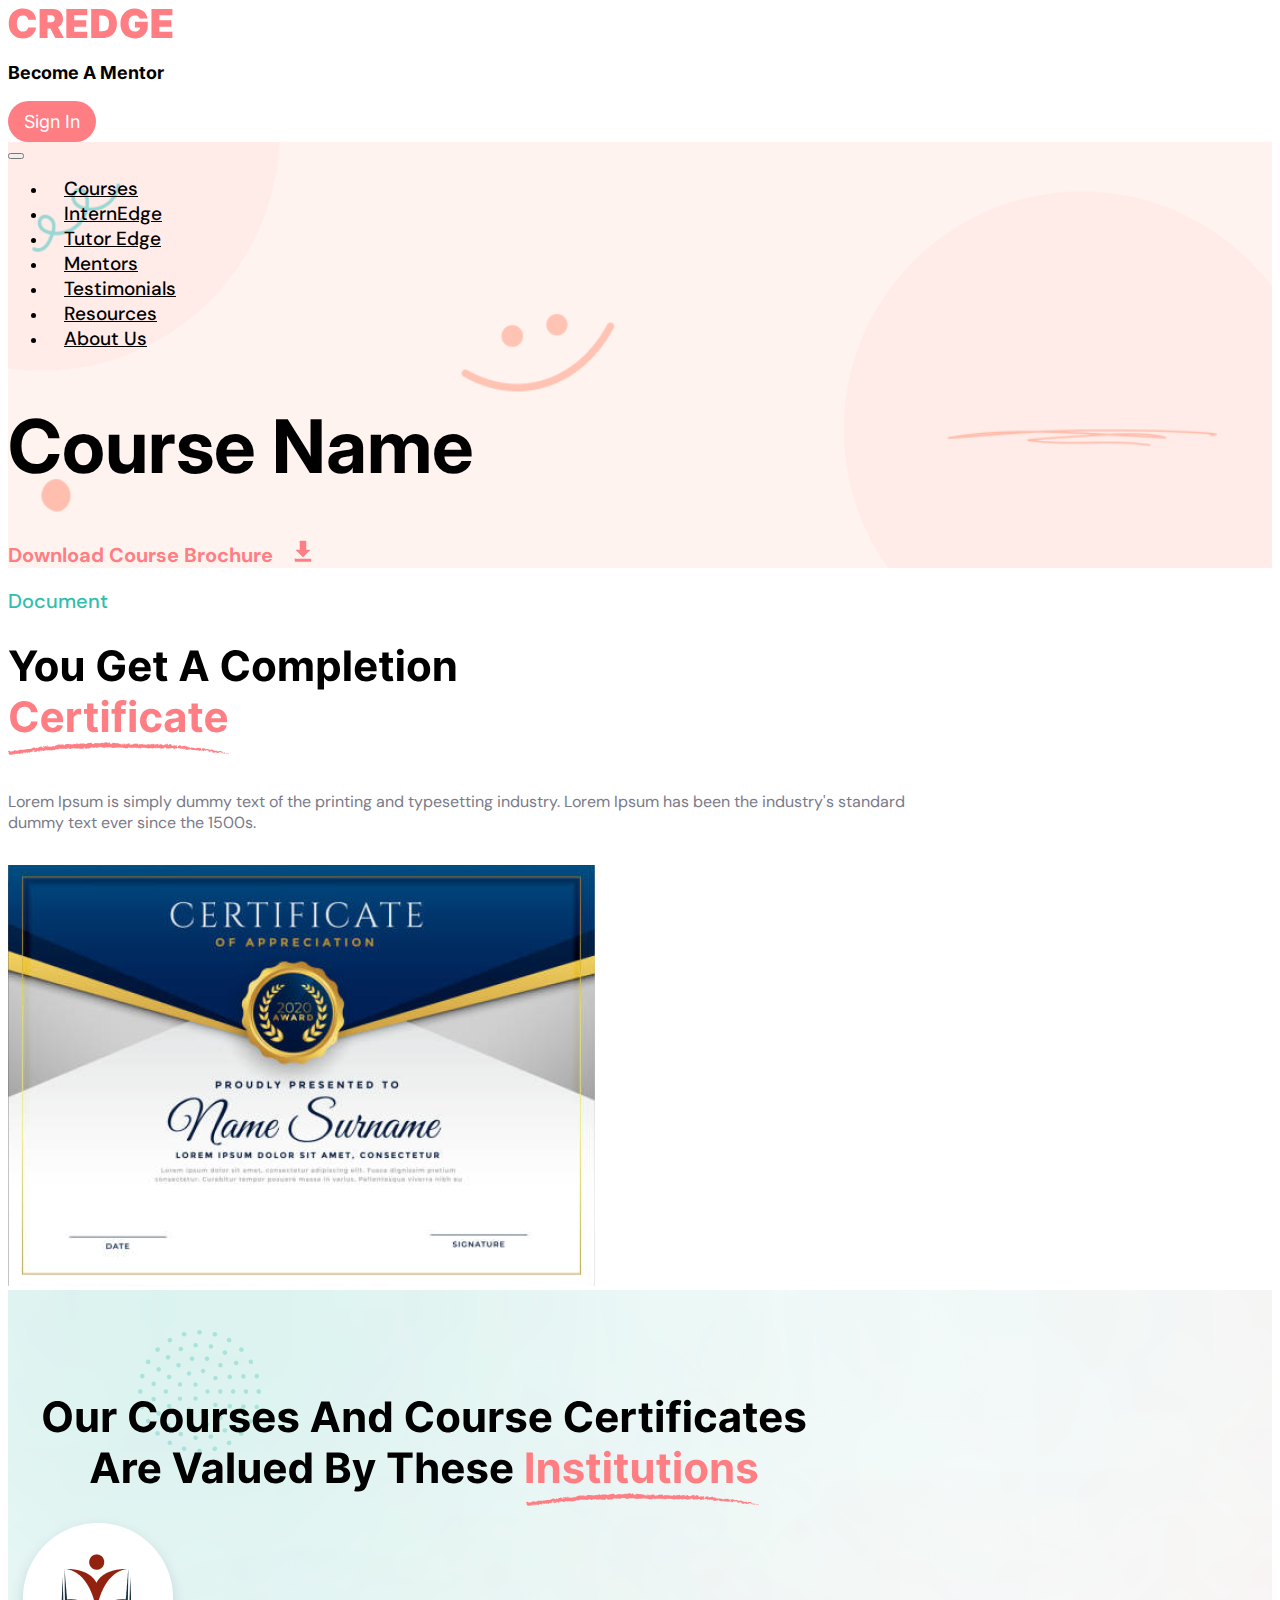
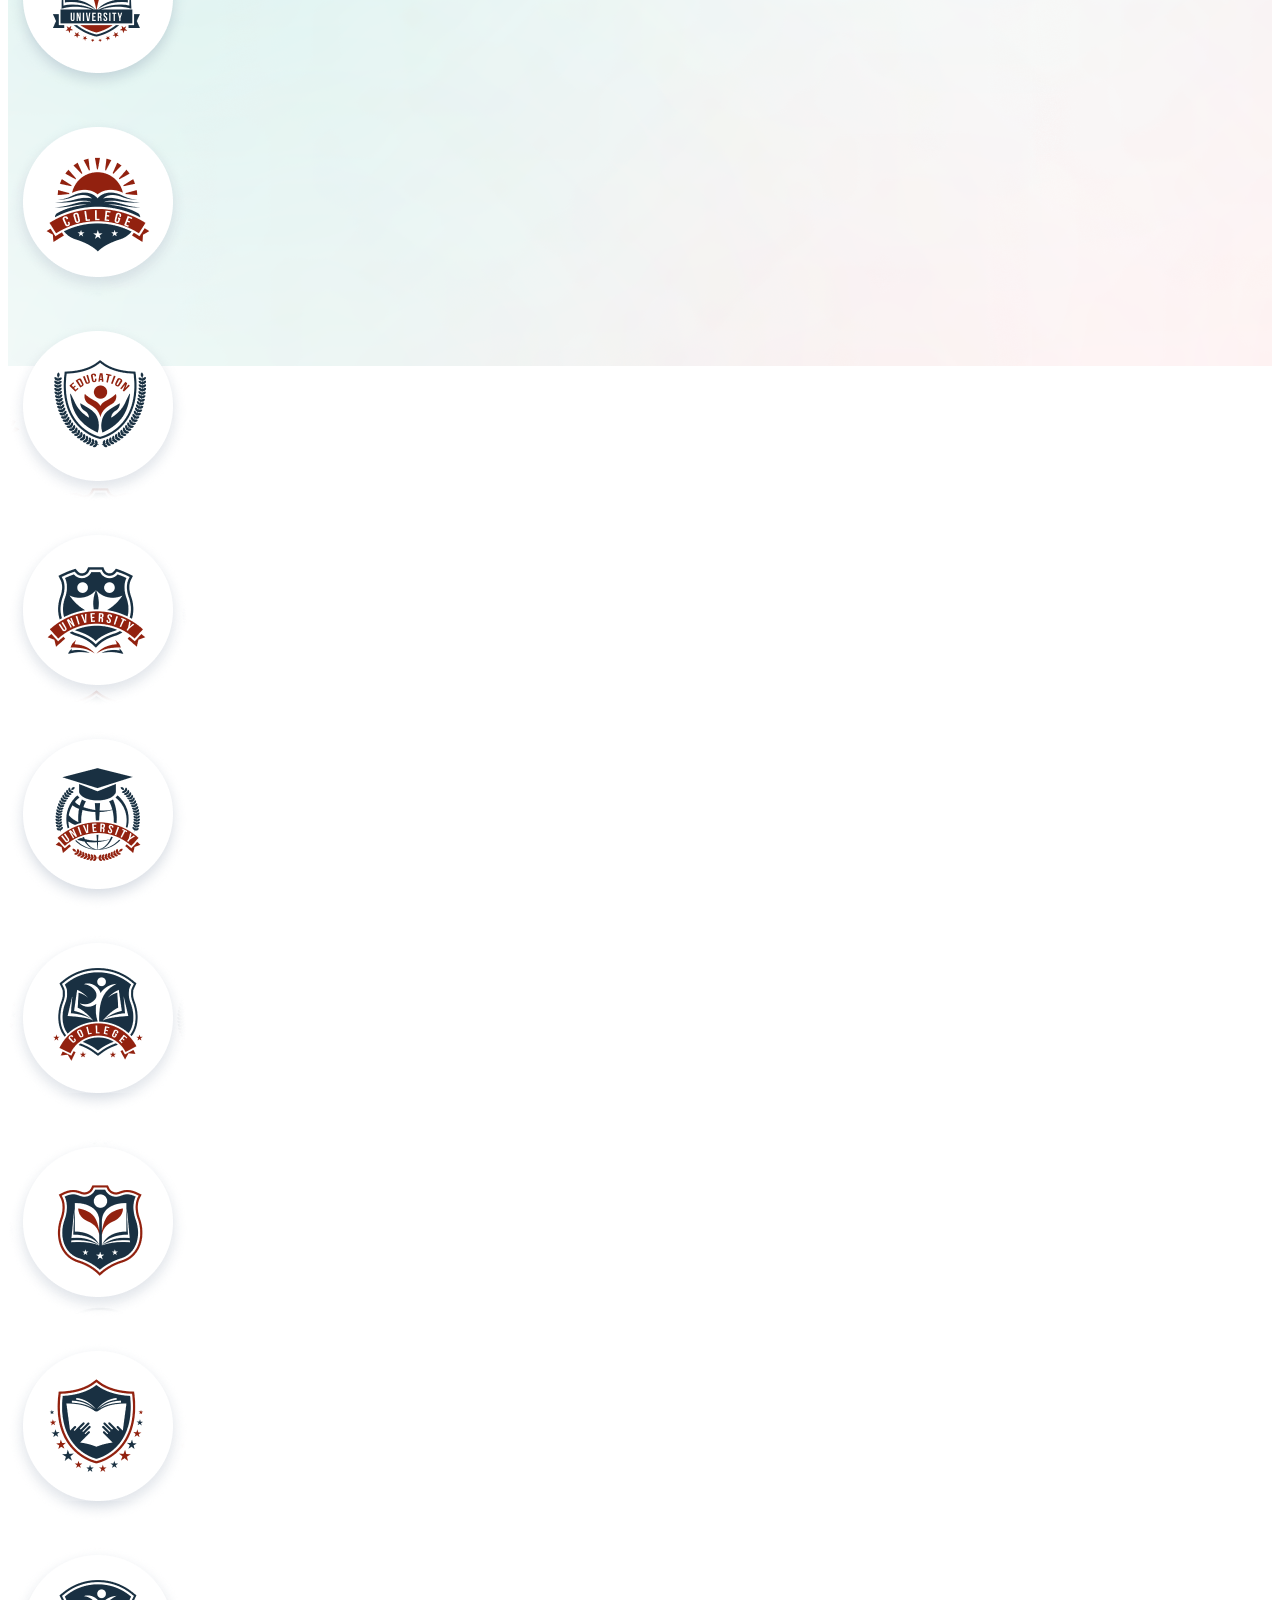
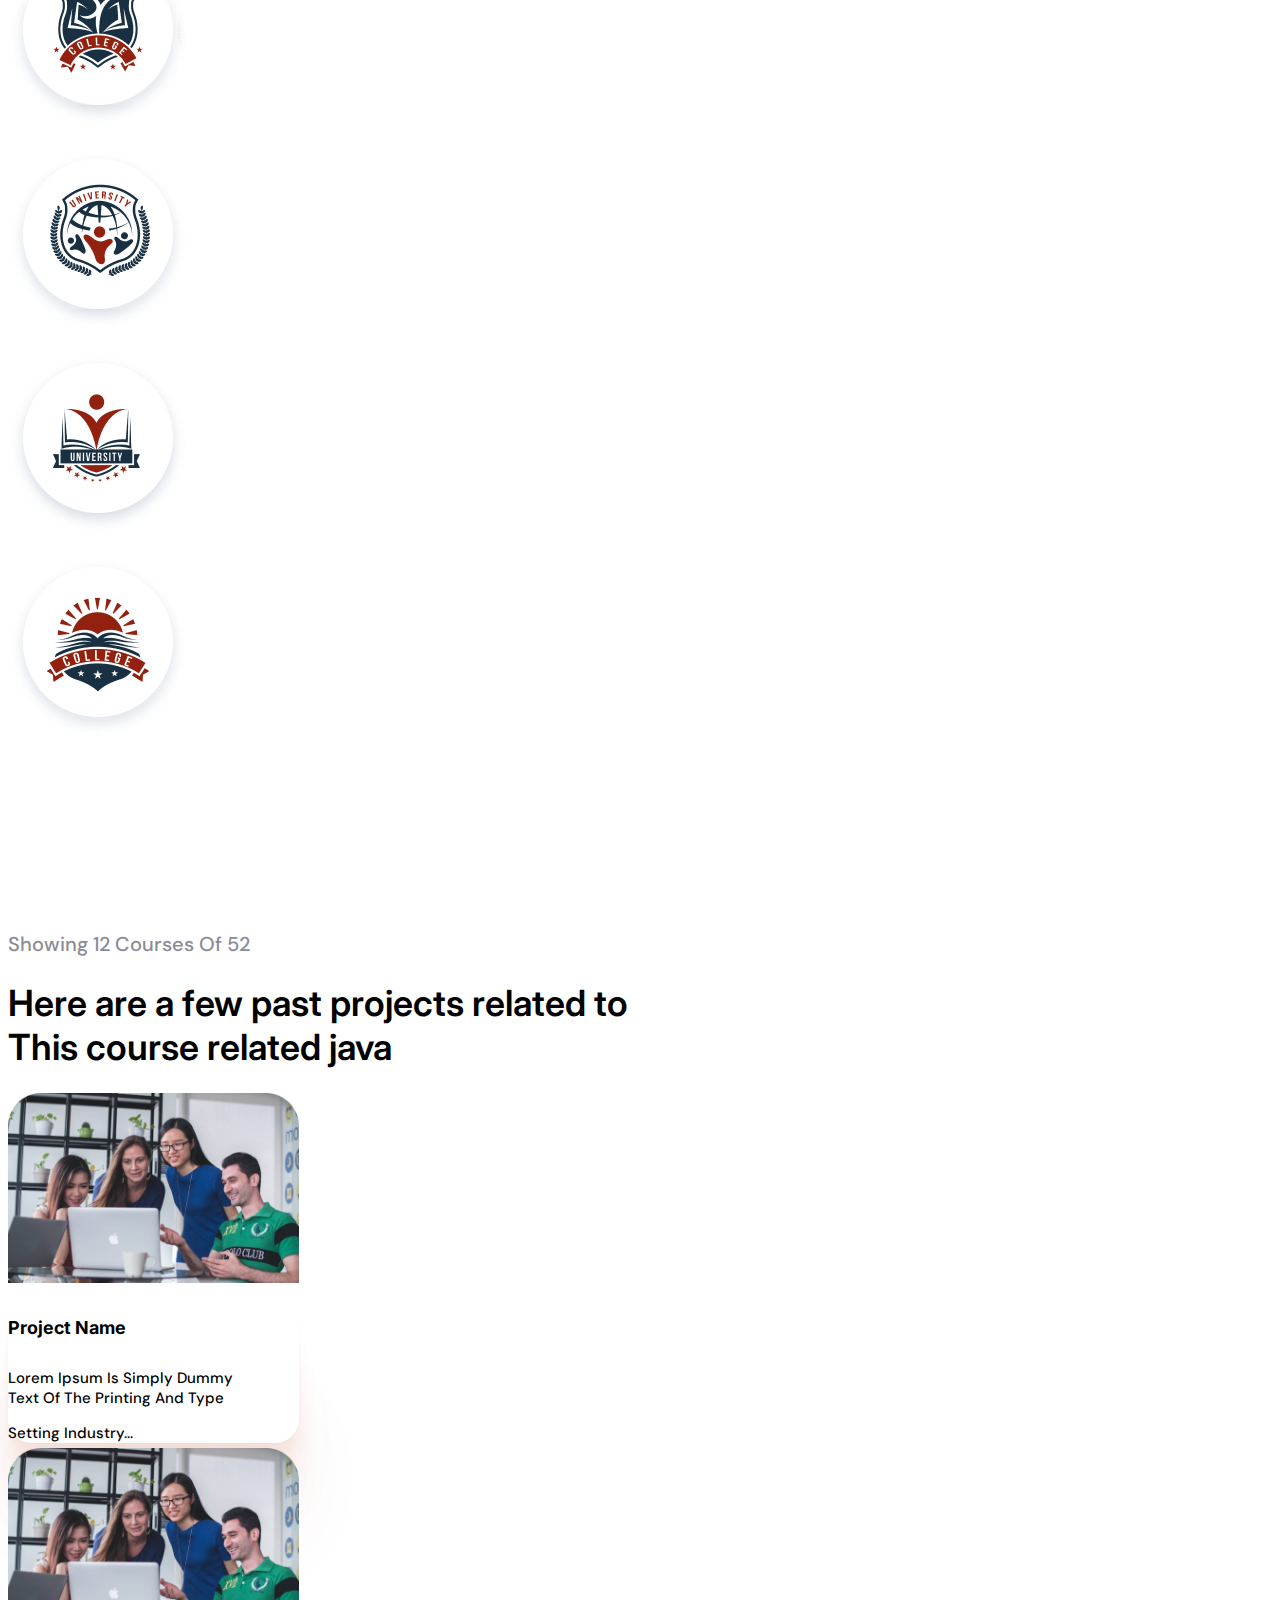
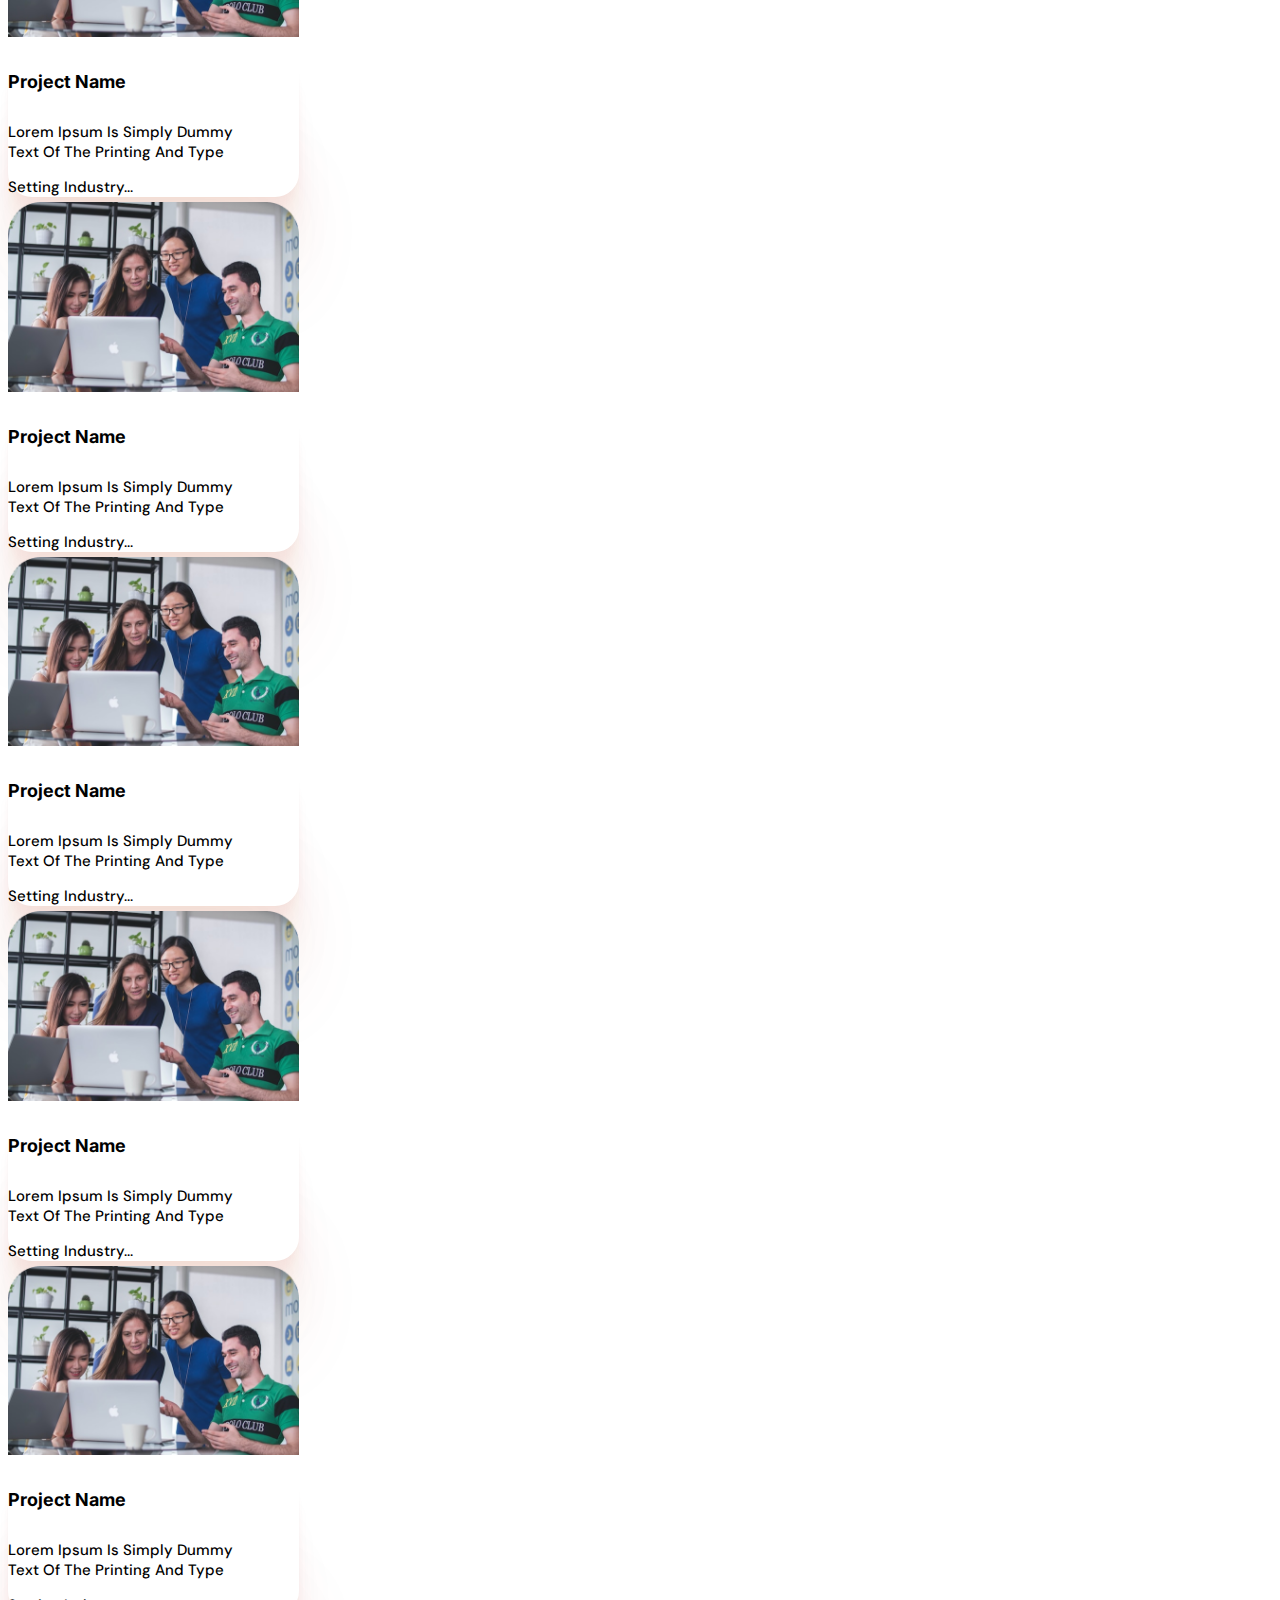
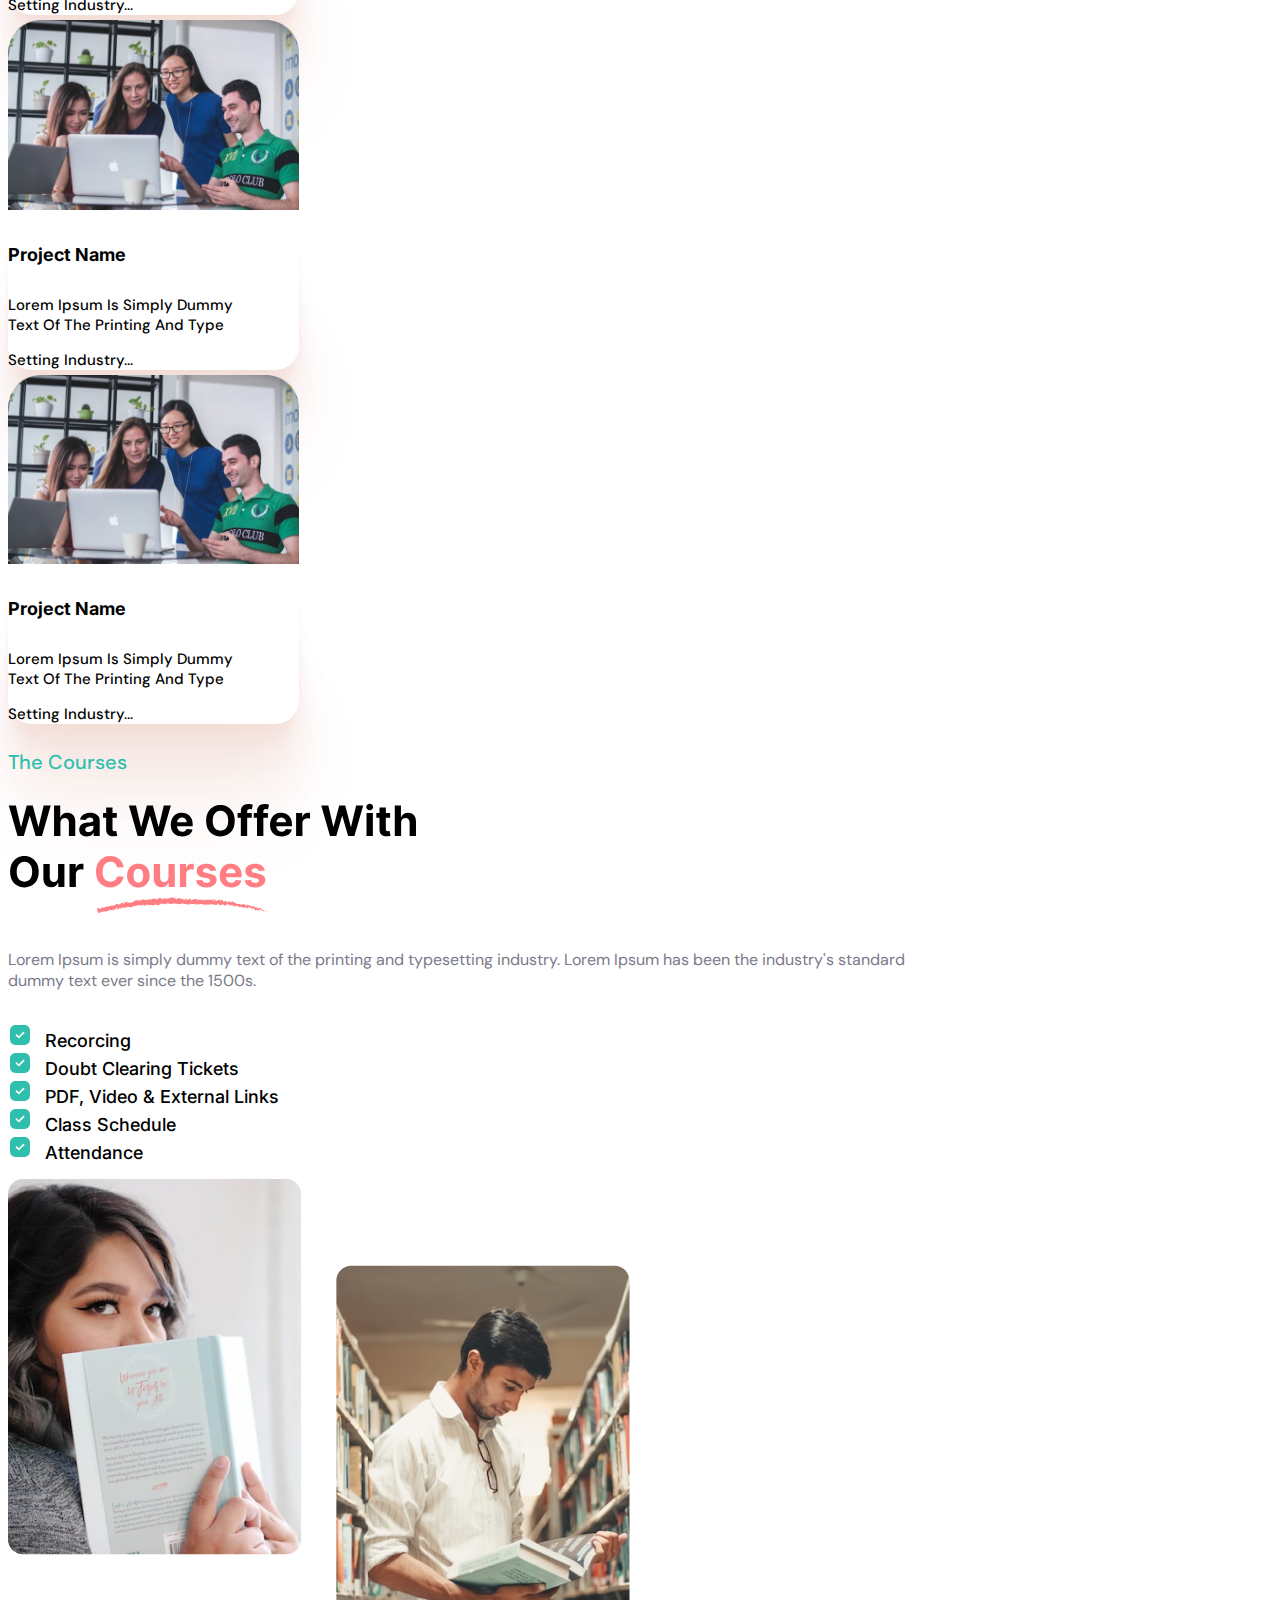
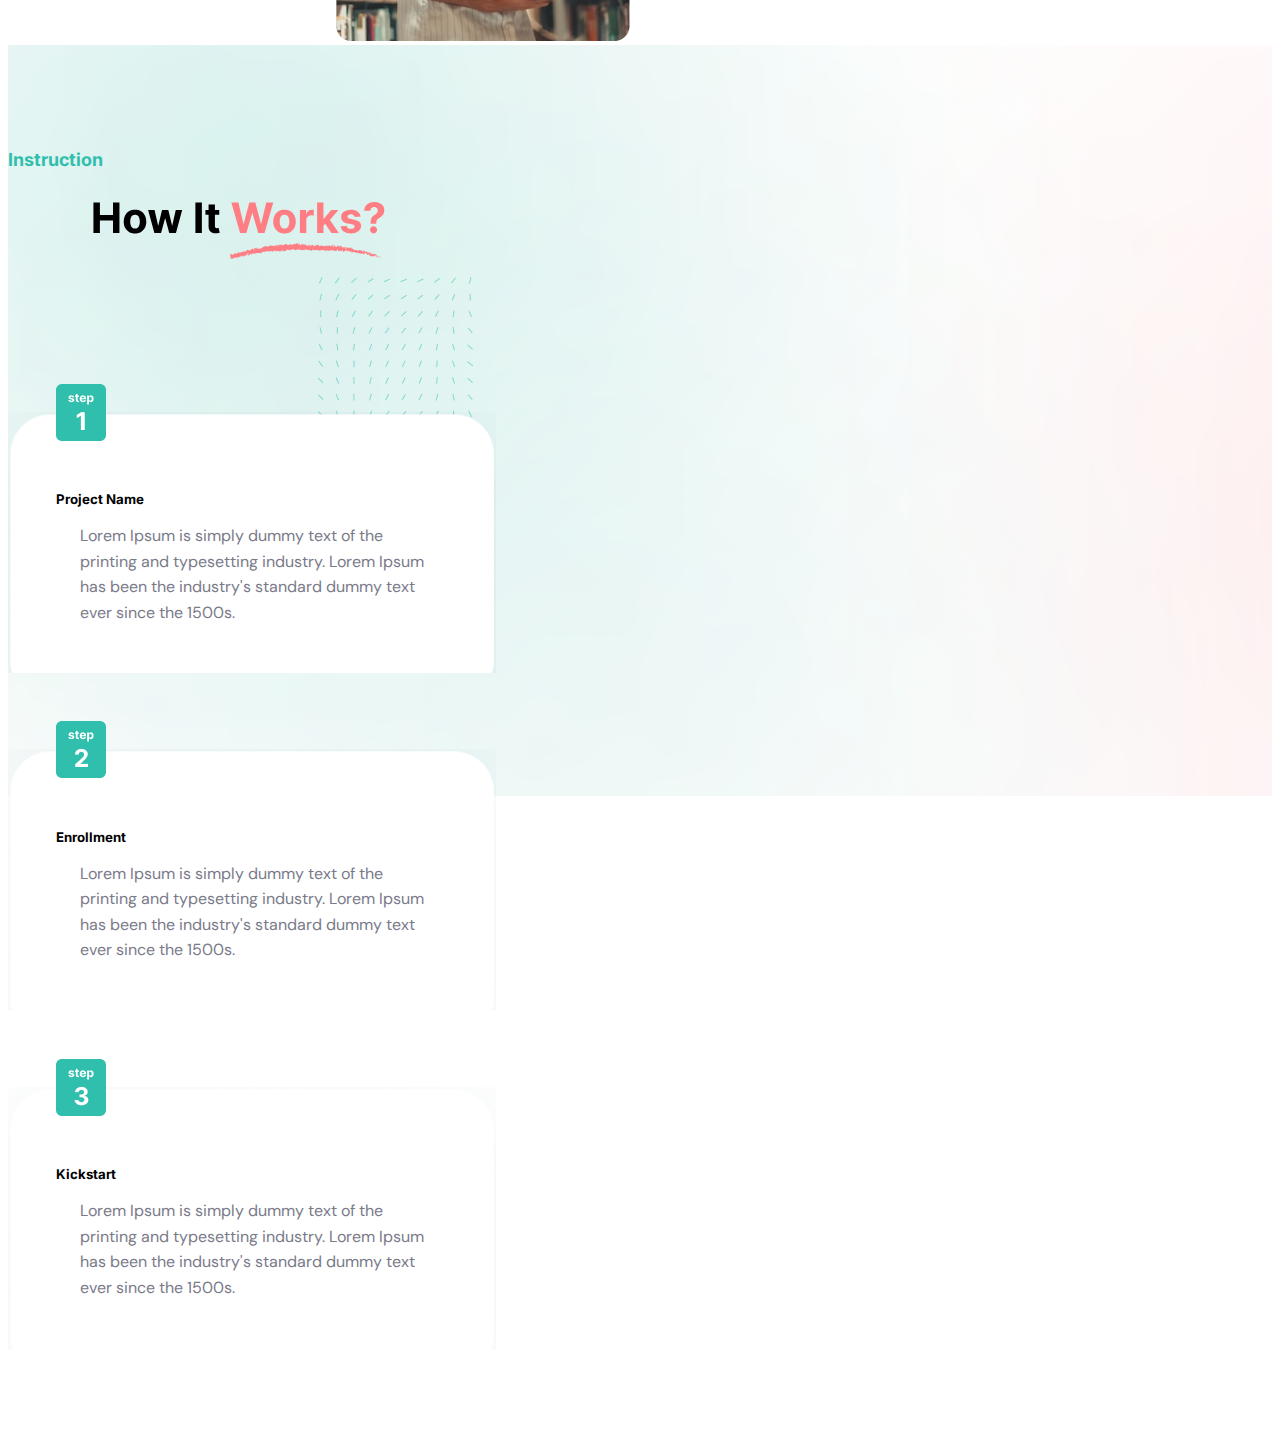
==== commit 8ecfa788: "=Responsive start]" ====
--- a/courses.html
+++ b/courses.html
@@ -14,6 +14,25 @@
     <link rel="stylesheet" href="style.css">
 </head>
   <body>
+    <section class="top-nav-menu">
+        <div class="layout-top-nav container-xxl d-flex justify-content-between mt-3 mb-3 align-items-center">
+          <div class="logo-top-nav">  
+            <a href="./index.html">      
+         <svg width="165" height="31" viewBox="0 0 165 31" fill="none" xmlns="http://www.w3.org/2000/svg">
+    <path d="M28.0341 11.8182H20.0227C19.9659 11.1553 19.8144 10.554 19.5682 10.0142C19.3314 9.47443 19 9.01042 18.5739 8.62216C18.1572 8.22443 17.6506 7.9214 17.054 7.71307C16.4574 7.49526 15.7803 7.38636 15.0227 7.38636C13.697 7.38636 12.5748 7.70833 11.6562 8.35227C10.7472 8.99621 10.0559 9.91951 9.58239 11.1222C9.11837 12.3248 8.88636 13.7689 8.88636 15.4545C8.88636 17.2348 9.12311 18.7263 9.59659 19.929C10.0795 21.1222 10.7756 22.0218 11.6847 22.6278C12.5938 23.2244 13.6875 23.5227 14.9659 23.5227C15.6951 23.5227 16.3485 23.4328 16.9261 23.2528C17.5038 23.0634 18.0057 22.7936 18.4318 22.4432C18.858 22.0928 19.2036 21.6714 19.4688 21.179C19.7434 20.6771 19.928 20.1136 20.0227 19.4886L28.0341 19.5455C27.9394 20.7765 27.5938 22.0312 26.9972 23.3097C26.4006 24.5786 25.553 25.7528 24.4545 26.8324C23.3655 27.9025 22.0161 28.7642 20.4062 29.4176C18.7964 30.071 16.9261 30.3977 14.7955 30.3977C12.125 30.3977 9.72917 29.8248 7.60795 28.679C5.49621 27.5331 3.82481 25.8475 2.59375 23.6222C1.37216 21.3968 0.761364 18.6742 0.761364 15.4545C0.761364 12.2159 1.38636 9.48864 2.63636 7.27273C3.88636 5.04735 5.57197 3.36648 7.69318 2.23011C9.81439 1.08428 12.1818 0.511363 14.7955 0.511363C16.6326 0.511363 18.3229 0.762309 19.8665 1.2642C21.41 1.7661 22.7642 2.5 23.929 3.46591C25.0938 4.42235 26.0313 5.60133 26.7415 7.00284C27.4517 8.40436 27.8826 10.0095 28.0341 11.8182ZM31.6172 30V0.90909H44.174C46.3331 0.90909 48.2223 1.30208 49.8416 2.08807C51.4609 2.87405 52.7204 4.00568 53.62 5.48295C54.5196 6.96023 54.9695 8.73106 54.9695 10.7955C54.9695 12.8788 54.5054 14.6354 53.5774 16.0653C52.6589 17.4953 51.3662 18.5748 49.6996 19.304C48.0424 20.0331 46.1058 20.3977 43.8899 20.3977H36.3899V14.2614H42.299C43.227 14.2614 44.0178 14.1477 44.6712 13.9205C45.334 13.6837 45.8407 13.3097 46.1911 12.7983C46.5509 12.2869 46.7308 11.6193 46.7308 10.7955C46.7308 9.96212 46.5509 9.28504 46.1911 8.7642C45.8407 8.2339 45.334 7.84564 44.6712 7.59943C44.0178 7.34375 43.227 7.21591 42.299 7.21591H39.5149V30H31.6172ZM48.6626 16.6477L55.9354 30H47.3558L40.2536 16.6477H48.6626ZM58.3359 30V0.90909H79.3018V7.27273H66.2337V12.2727H78.2223V18.6364H66.2337V23.6364H79.245V30H58.3359ZM94.4119 30H83.2188V0.90909H94.2983C97.2907 0.90909 99.8759 1.49148 102.054 2.65625C104.241 3.81155 105.927 5.47822 107.111 7.65625C108.304 9.82481 108.901 12.4242 108.901 15.4545C108.901 18.4848 108.309 21.089 107.125 23.267C105.941 25.4356 104.265 27.1023 102.097 28.267C99.928 29.4223 97.3665 30 94.4119 30ZM91.1165 23.2955H94.1278C95.5672 23.2955 96.7936 23.0634 97.8068 22.5994C98.8295 22.1354 99.6061 21.3352 100.136 20.1989C100.676 19.0625 100.946 17.4811 100.946 15.4545C100.946 13.428 100.671 11.8466 100.122 10.7102C99.5824 9.57386 98.7869 8.77367 97.7358 8.30966C96.6941 7.84564 95.4157 7.61364 93.9006 7.61364H91.1165V23.2955ZM131.447 10.5114C131.324 10.0095 131.129 9.56913 130.864 9.19034C130.599 8.80208 130.268 8.47538 129.87 8.21023C129.482 7.93561 129.027 7.73201 128.506 7.59943C127.995 7.45739 127.432 7.38636 126.816 7.38636C125.49 7.38636 124.359 7.7036 123.421 8.33807C122.493 8.97254 121.783 9.88636 121.29 11.0795C120.808 12.2727 120.566 13.7121 120.566 15.3977C120.566 17.1023 120.798 18.5606 121.262 19.7727C121.726 20.9848 122.417 21.9129 123.336 22.5568C124.254 23.2008 125.396 23.5227 126.759 23.5227C127.962 23.5227 128.961 23.3475 129.756 22.9972C130.561 22.6468 131.163 22.1496 131.56 21.5057C131.958 20.8617 132.157 20.1042 132.157 19.233L133.521 19.375H126.873V13.75H139.771V17.7841C139.771 20.4356 139.207 22.7036 138.08 24.5881C136.963 26.4631 135.419 27.9025 133.45 28.9062C131.489 29.9006 129.24 30.3977 126.702 30.3977C123.871 30.3977 121.385 29.7964 119.245 28.5938C117.105 27.3911 115.433 25.6771 114.231 23.4517C113.038 21.2263 112.441 18.5795 112.441 15.5114C112.441 13.1061 112.806 10.9754 113.535 9.11932C114.273 7.26326 115.296 5.69602 116.603 4.41761C117.91 3.12973 119.42 2.15909 121.134 1.50568C122.848 0.842802 124.685 0.511363 126.646 0.511363C128.369 0.511363 129.969 0.757575 131.447 1.25C132.933 1.73295 134.245 2.42424 135.381 3.32386C136.527 4.21401 137.451 5.26989 138.151 6.49148C138.852 7.71307 139.278 9.05303 139.43 10.5114H131.447ZM143.453 30V0.90909H164.419V7.27273H151.351V12.2727H163.339V18.6364H151.351V23.6364H164.362V30H143.453Z" fill="#FF7E84"/>
+         </svg>
+         </a>
+          </div>
+          <div class="top-nav-button d-flex align-items-center">
+            <h3 class="m-0 become-a-mentor">
+              Become A Mentor
+            </h3>
+            <button class="sign-in-mentor">
+              Sign In
+            </button>
+          </div>
+        </div>
+      </section>
     <section class="hero-banner-main layouthero-banner-bs">
         <nav class="navbar navbar-expand-lg container-xxl">
             <div class="container-fluid">
--- a/style.css
+++ b/style.css
@@ -522,4 +522,94 @@
 
 .course-page-1 .card-body.text-center {
     padding-top: 1.5rem !important;
+}
+
+
+.main-item-links-footer ul {
+    padding: 0;
+}
+.main-item-links-footer ul li {
+    list-style: none;
+}
+a.social-midia-link-footer {
+    text-decoration: none;
+    height: 50px;
+    display: block;
+}
+.social-media-links-footer {
+    display: flex;
+    gap: 1rem;
+}
+
+.link-list h3 {
+    font-size: 20px;
+    font-weight: 600;
+}
+section.footer.pt-5.pb-5 {
+    background: #0C1427;
+}
+
+section.footer.pt-5.pb-5 p, section.footer.pt-5.pb-5 a , section.footer.pt-5.pb-5 h3 {
+    color: white;
+}
+
+.main-item-links-footer ul li a {
+    color: black;
+    text-decoration: none;
+    font-size: 18px;
+    font-weight: 400;
+    line-height: 1.7;
+}
+
+.footer-content-bs {
+    max-width: 70%;
+}
+
+.text-and-subscription-form p {
+    max-width: 70%;
+}
+
+input.email-subscrip {
+    padding: 0.7rem;
+    padding-right: 5rem;
+    border-radius: 10px;
+    border: none;
+}
+
+.text-and-subscription-form input[type="submit"] {
+    padding-right: 4rem;
+    text-align: center;
+    padding-left: 4rem;
+}
+
+form.subscription-form input {
+    width: max-content;
+}
+
+
+
+.text-and-subscription-form {
+    display: flex;
+    flex-direction: column;
+    align-items: center;
+}
+
+
+form.subscription-form {
+    display: flex;
+    flex-direction: column;
+    gap: 1rem;
+    margin-left: -18px;
+}
+
+a.social-midia-link-footer svg {
+    max-width: 50px;
+}
+
+svg {
+    max-width: 100%;
+}
+
+.offcanvas-body {
+    display: none !important;
 }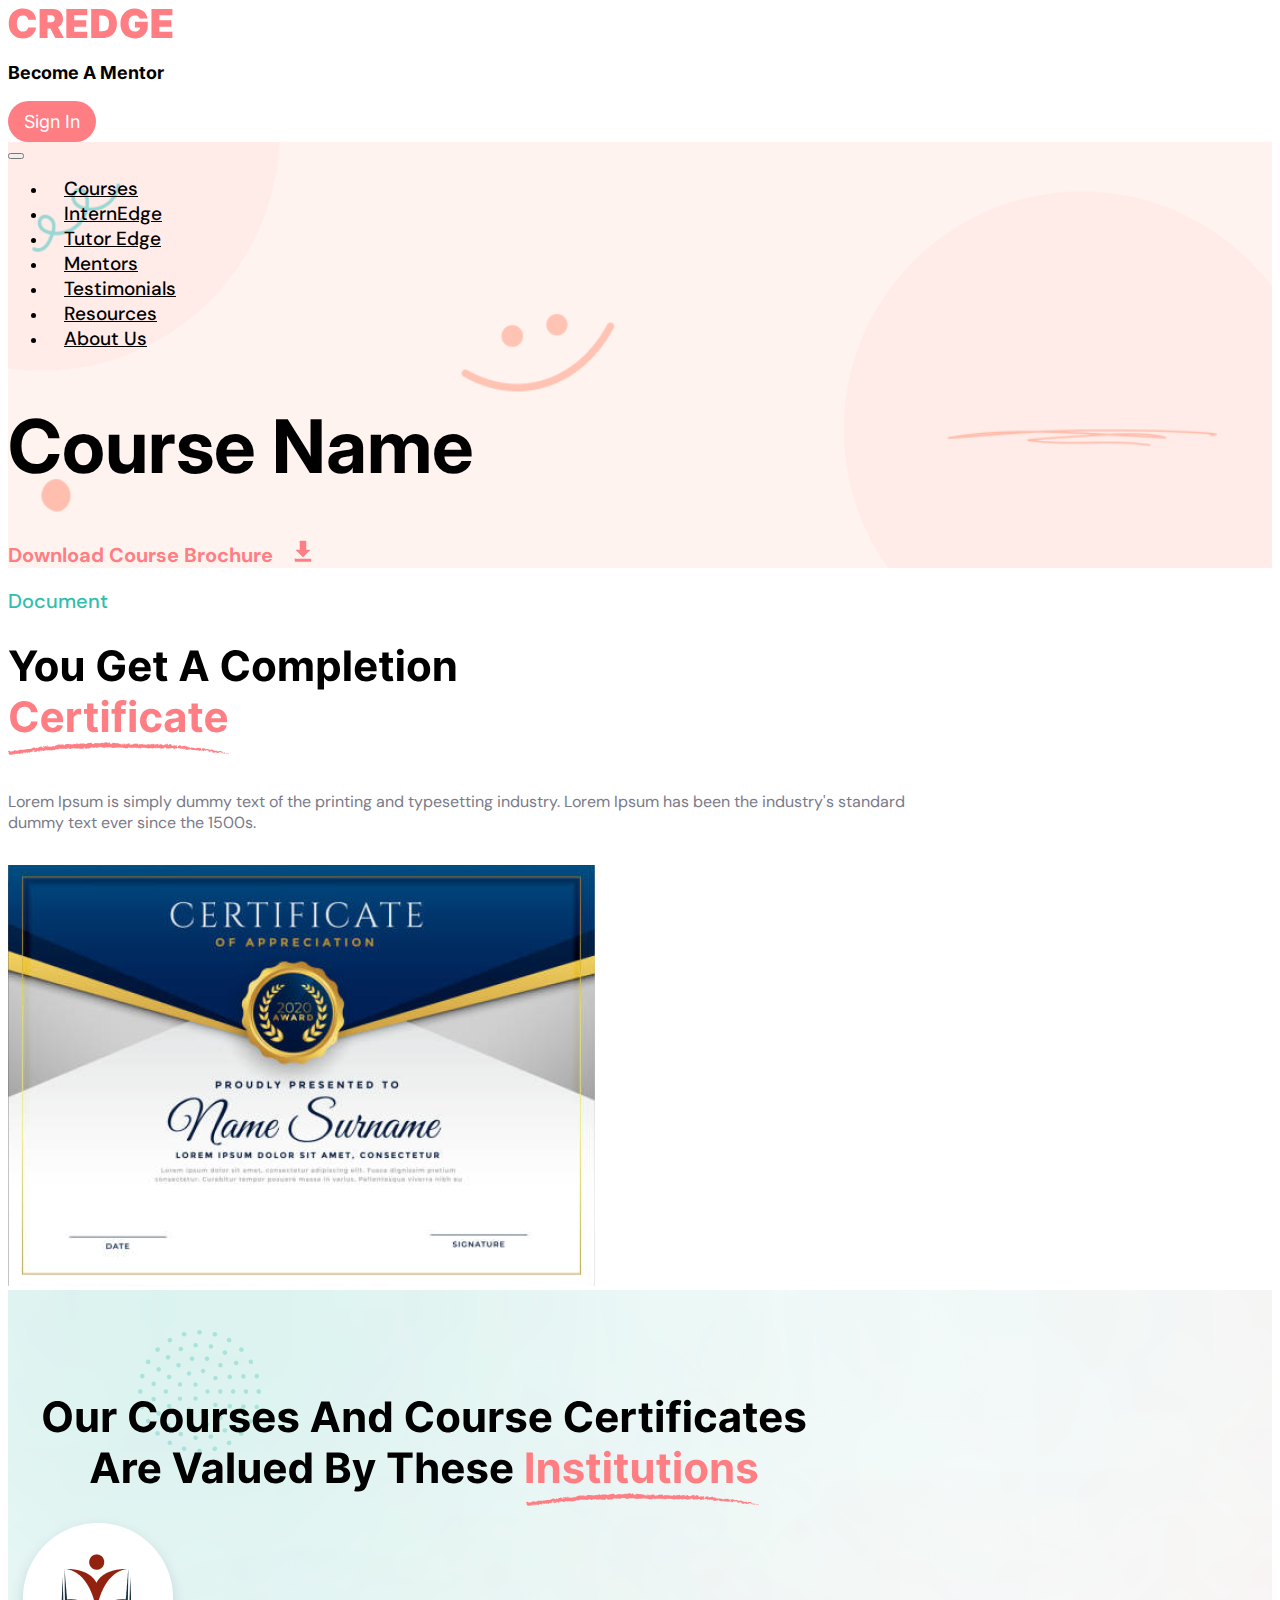
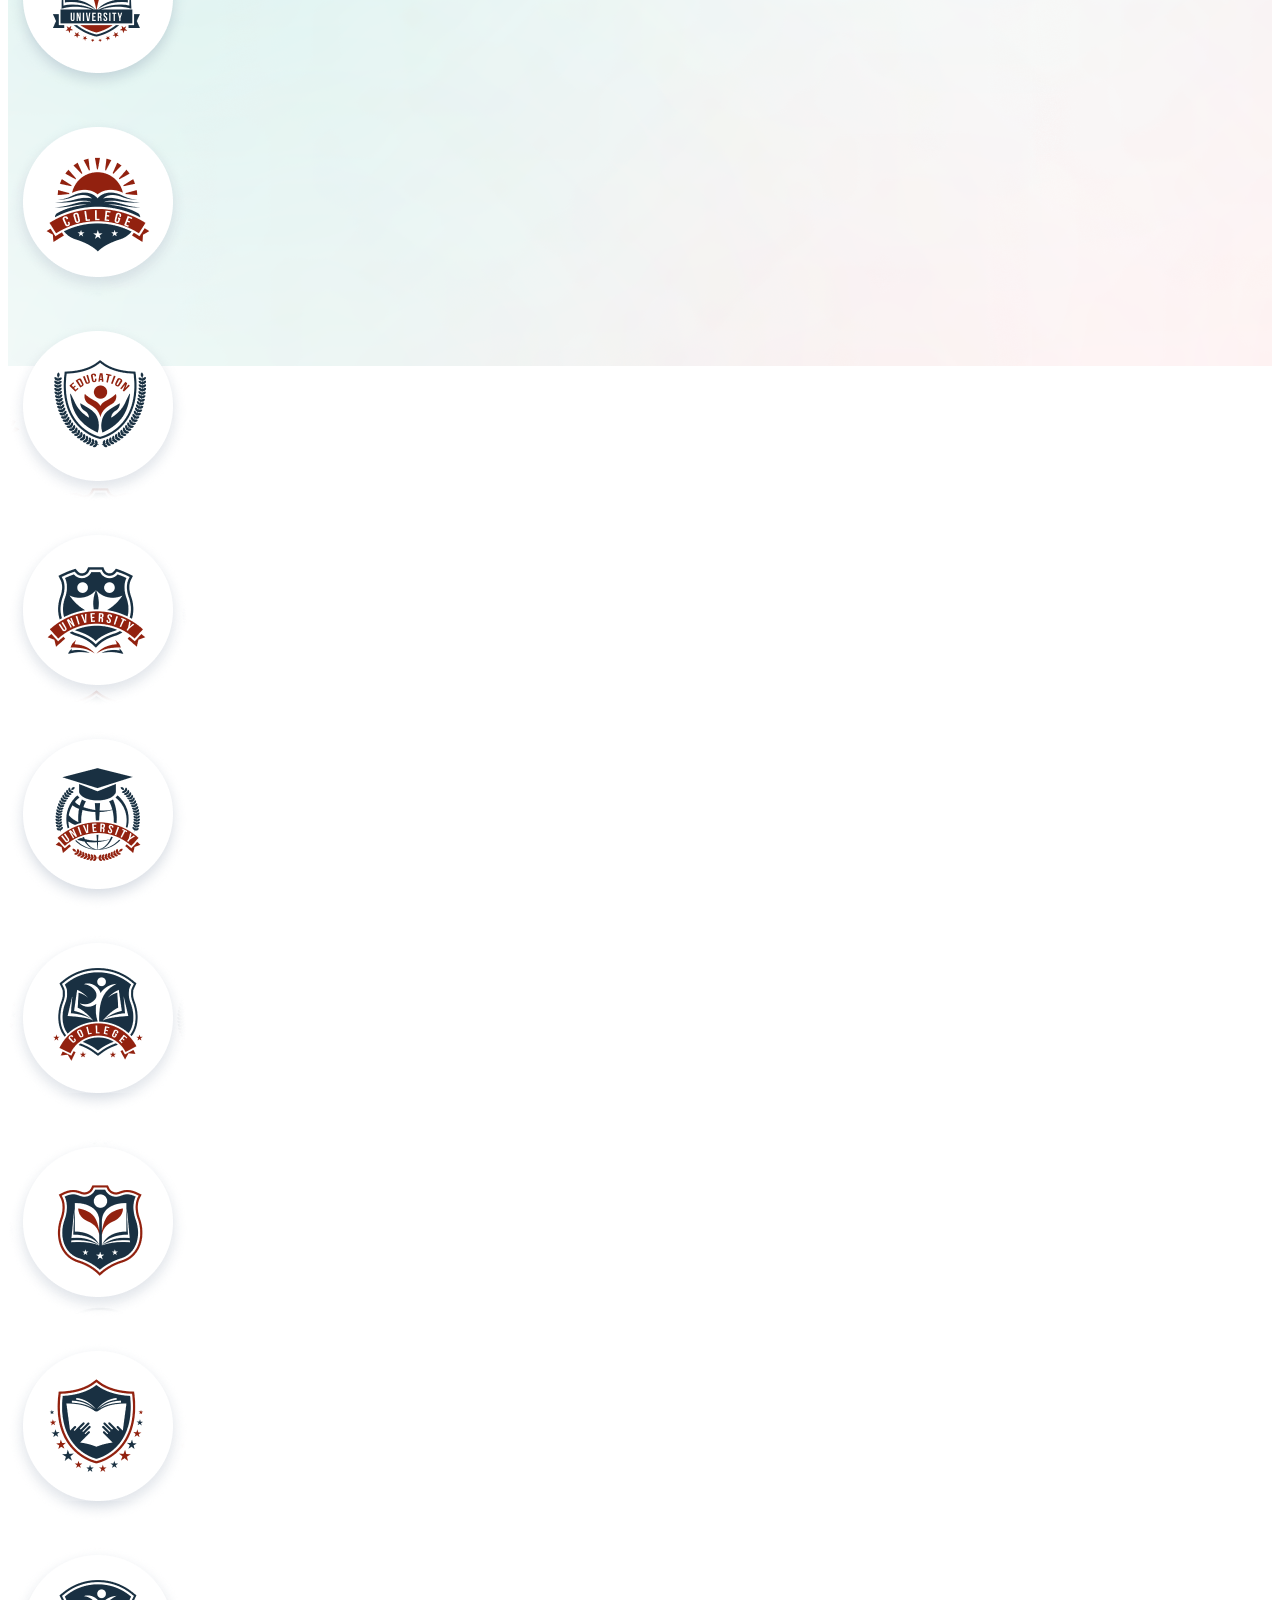
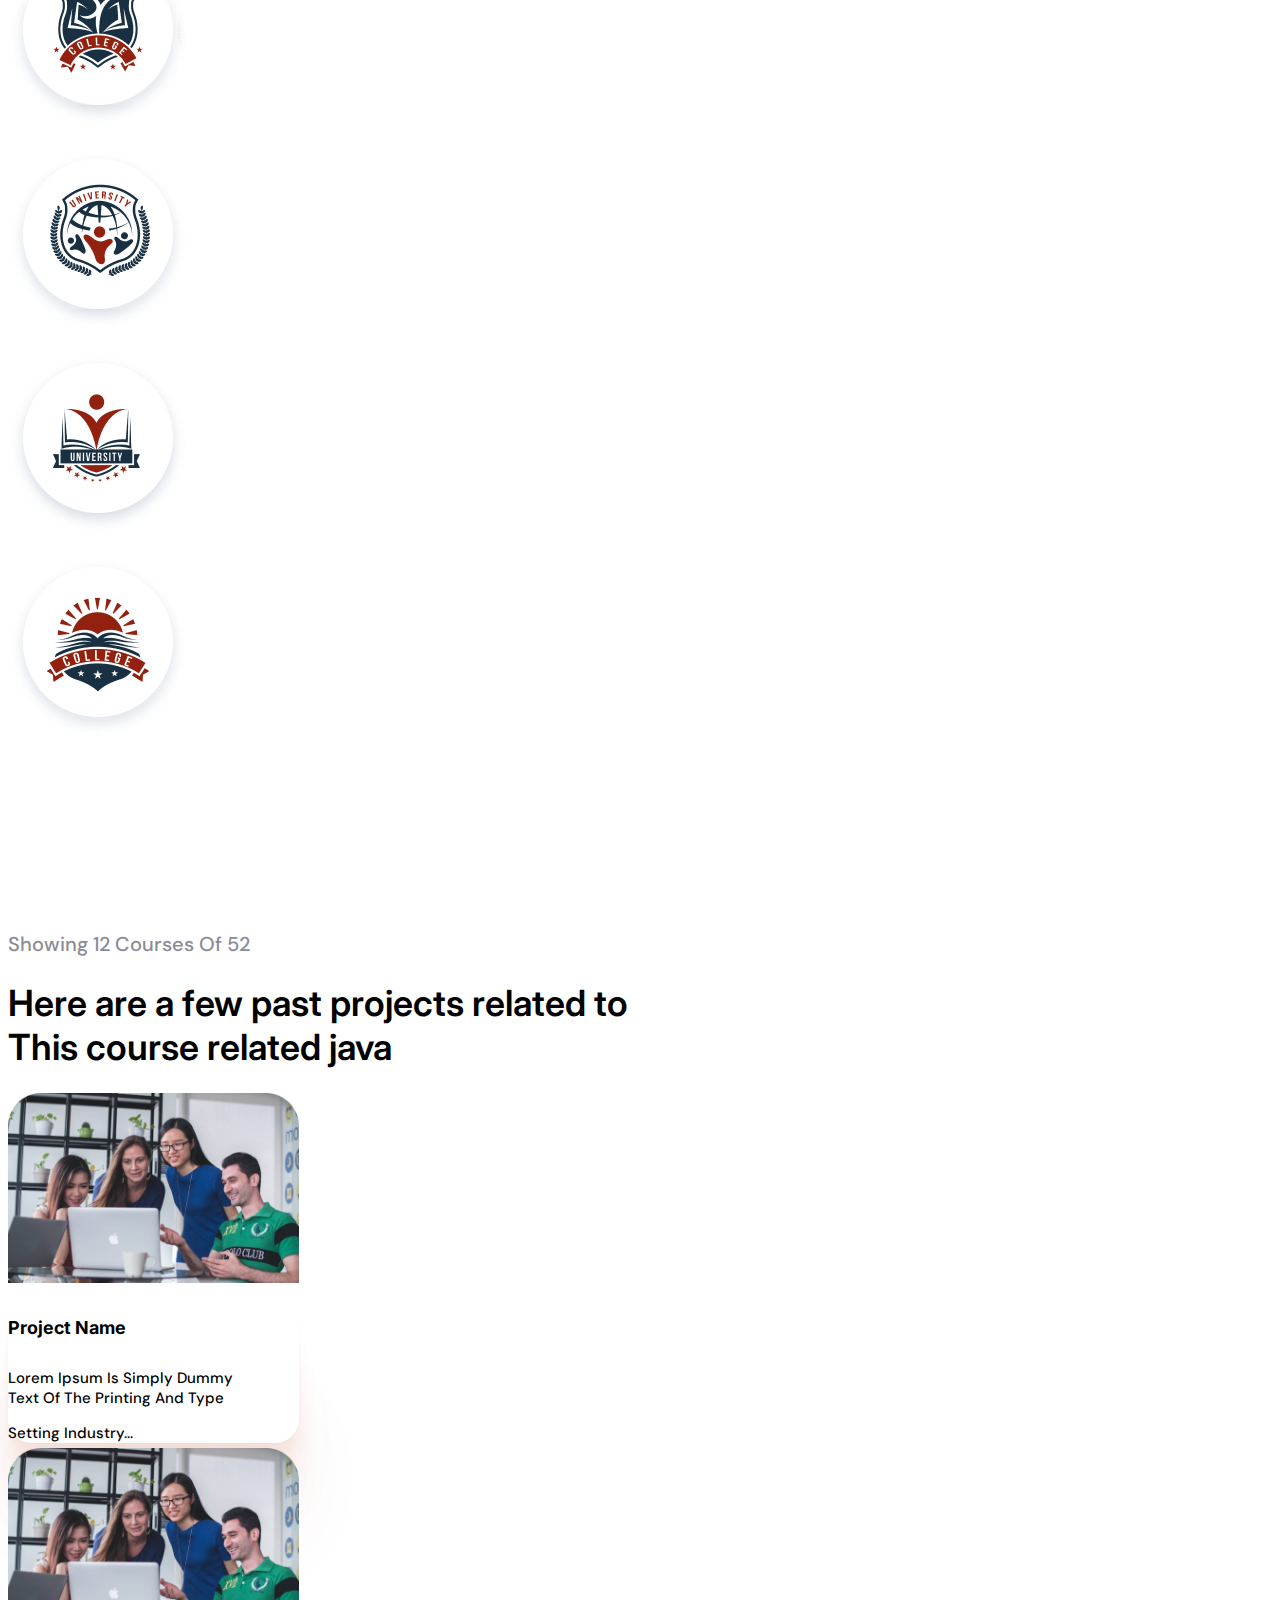
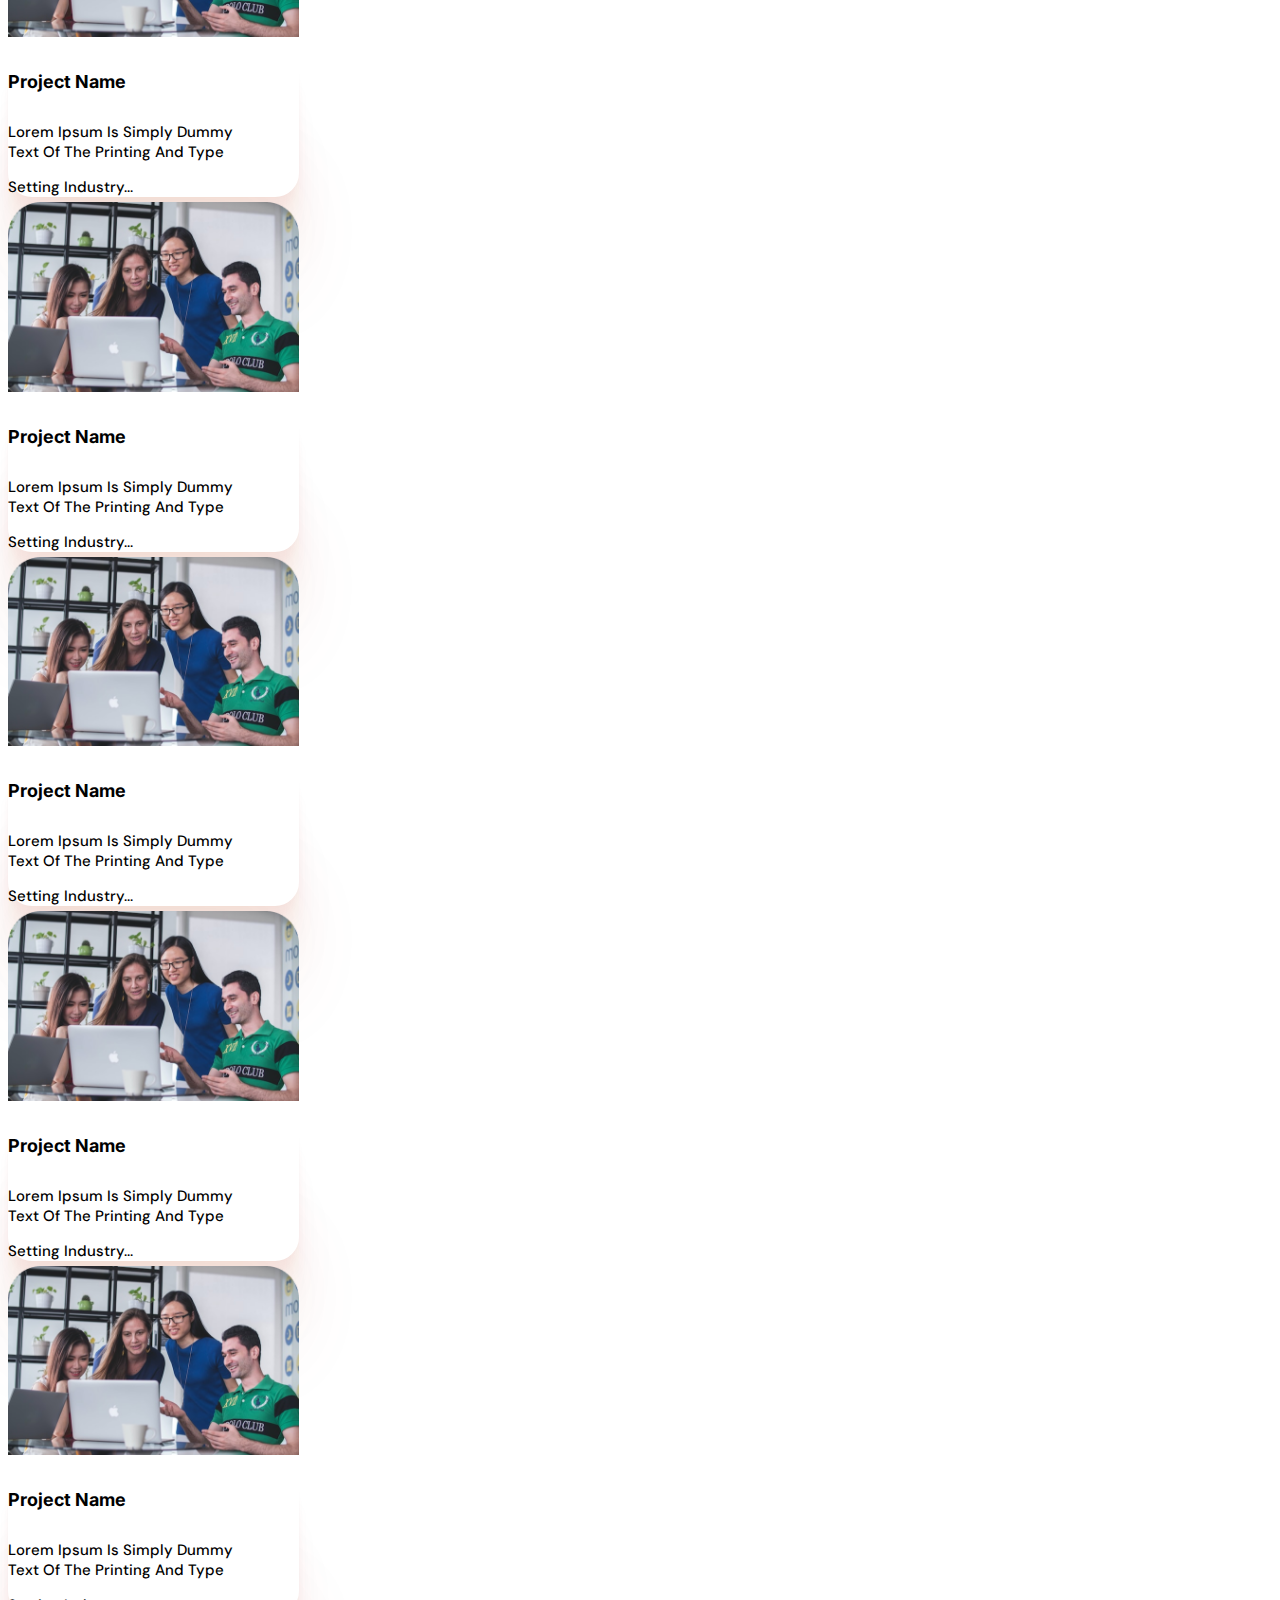
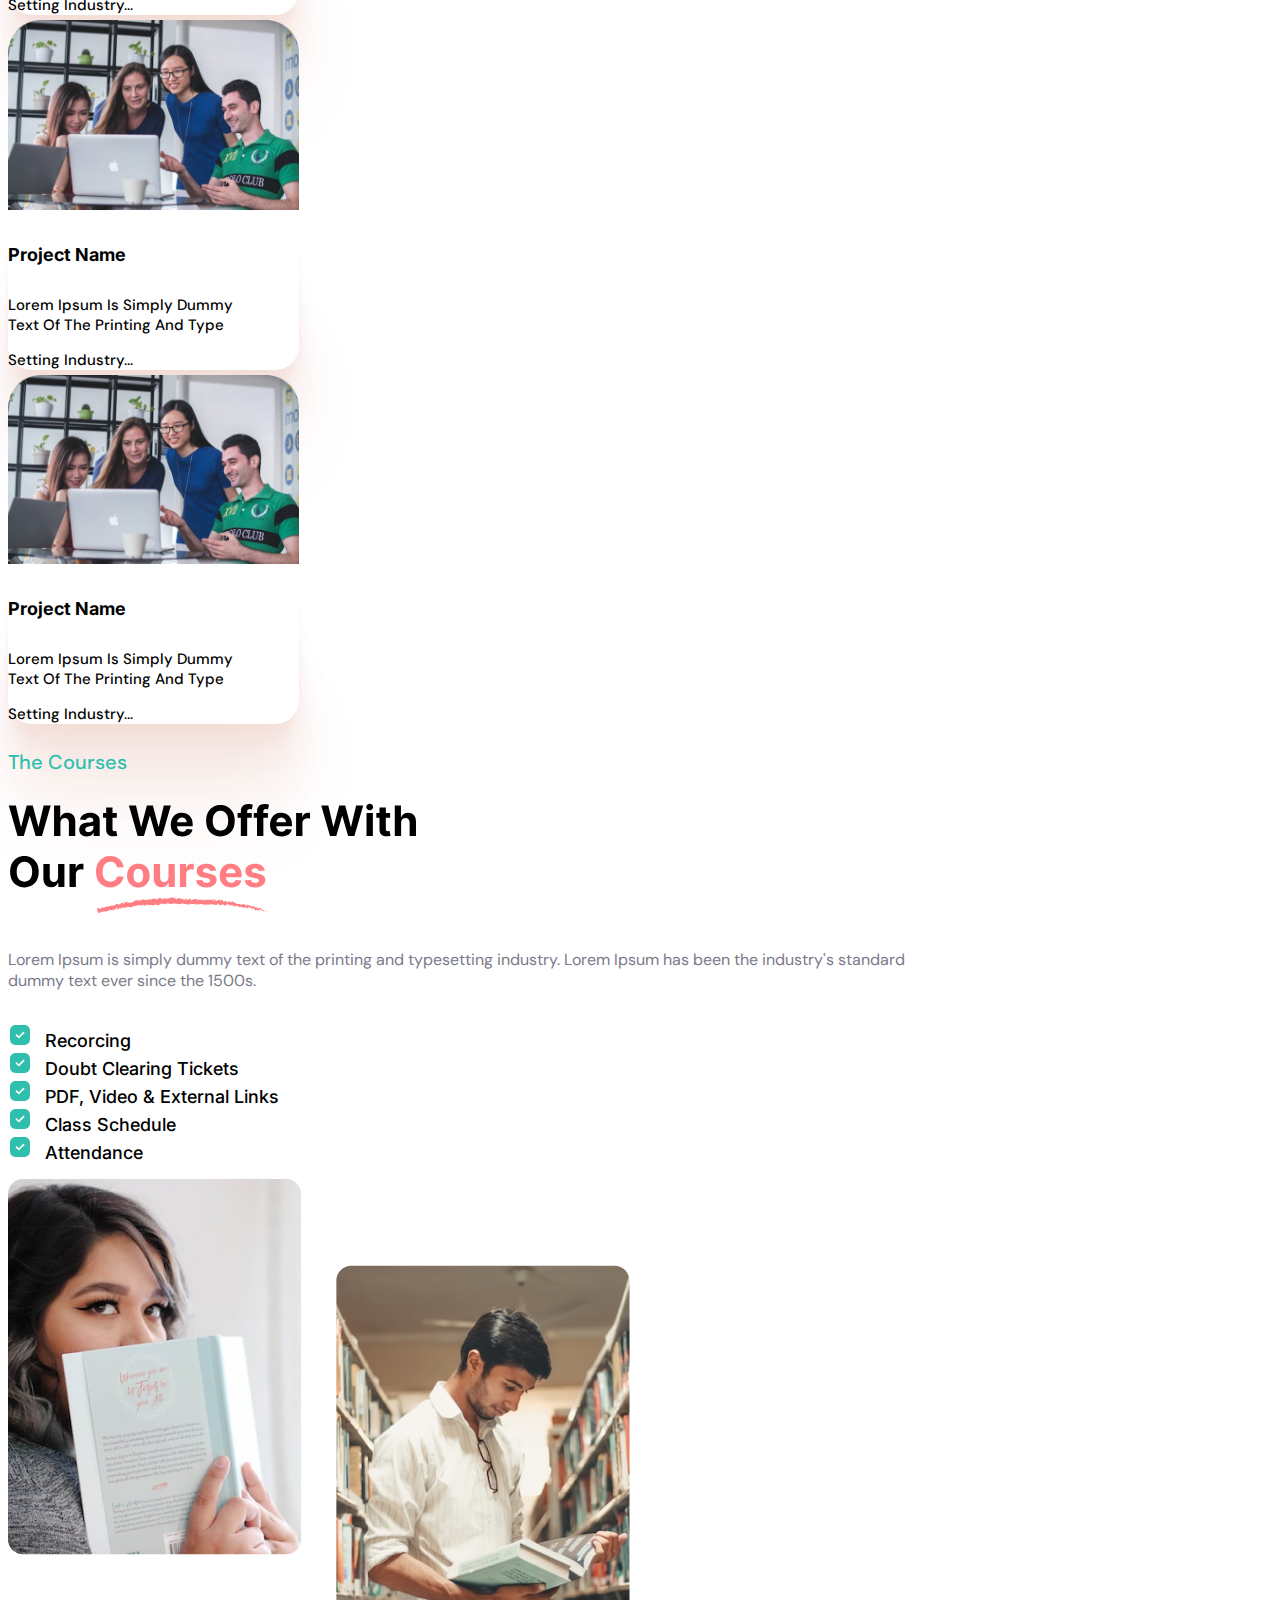
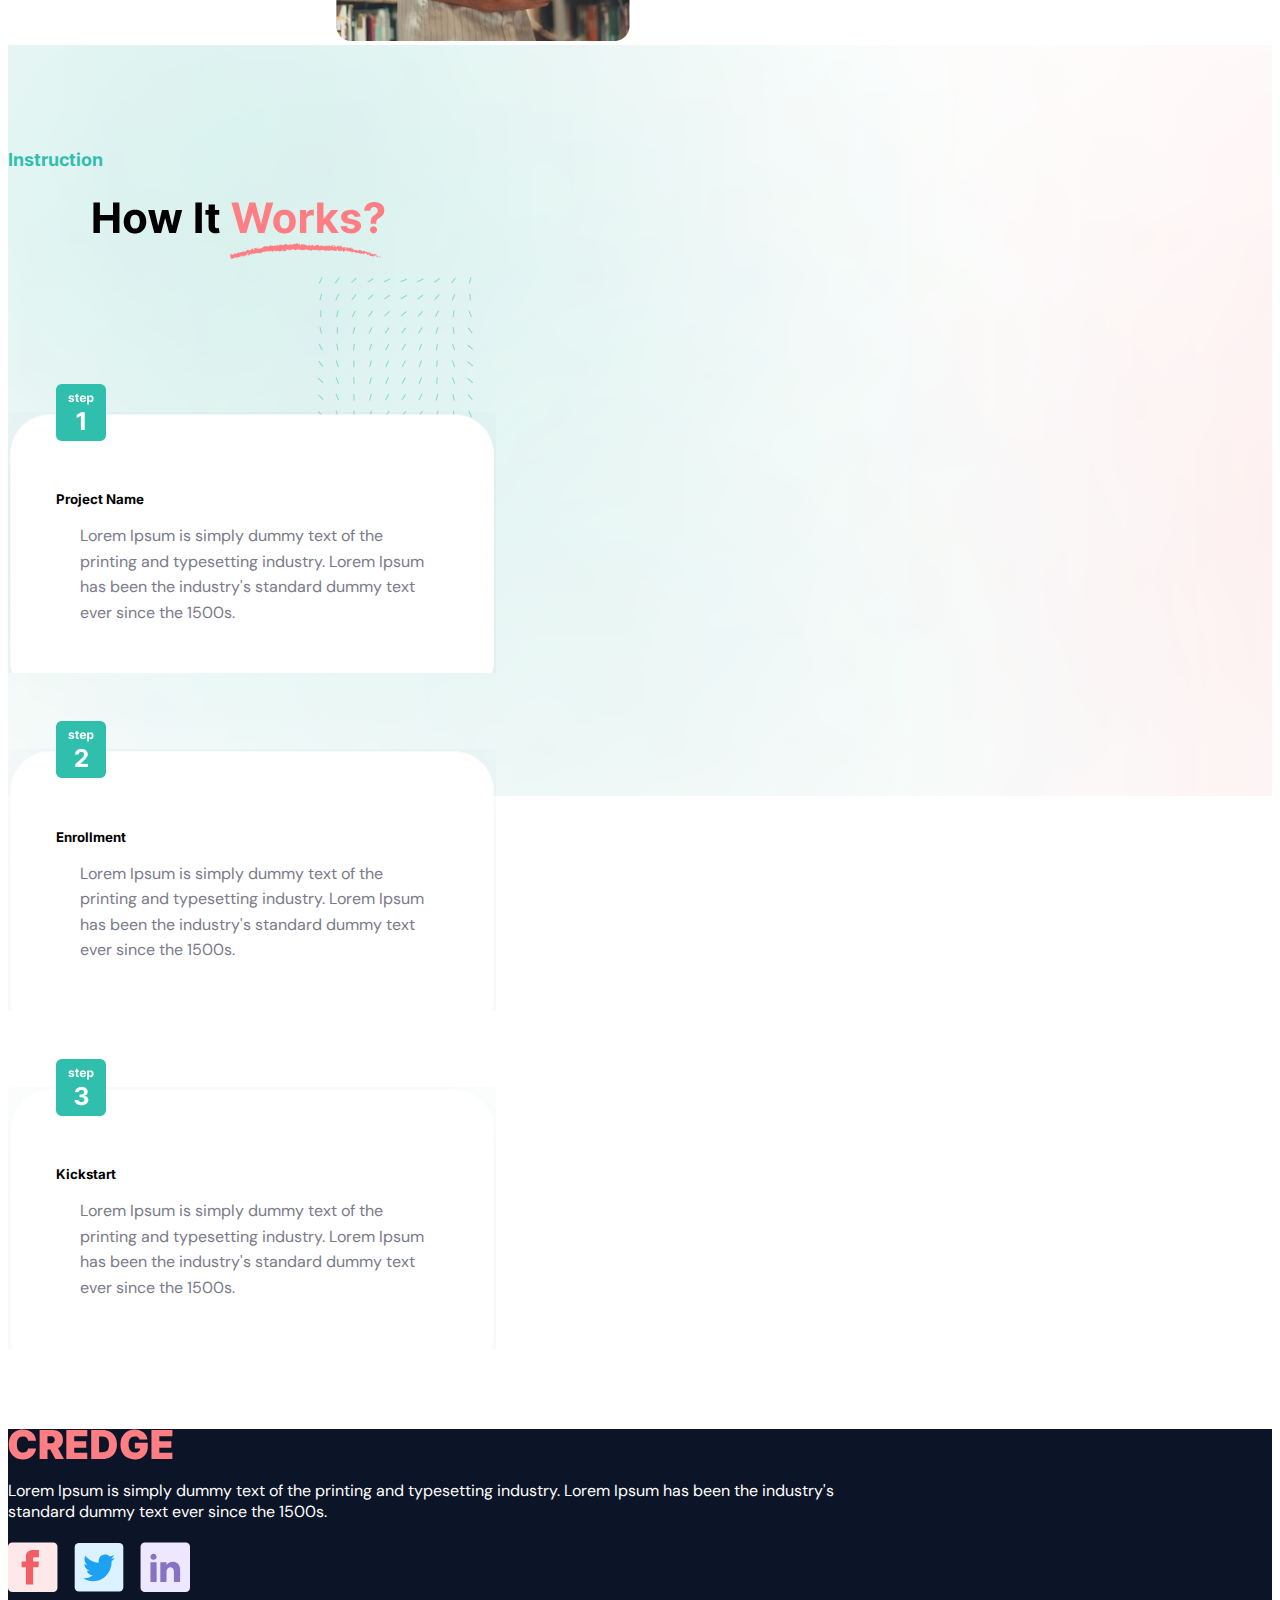
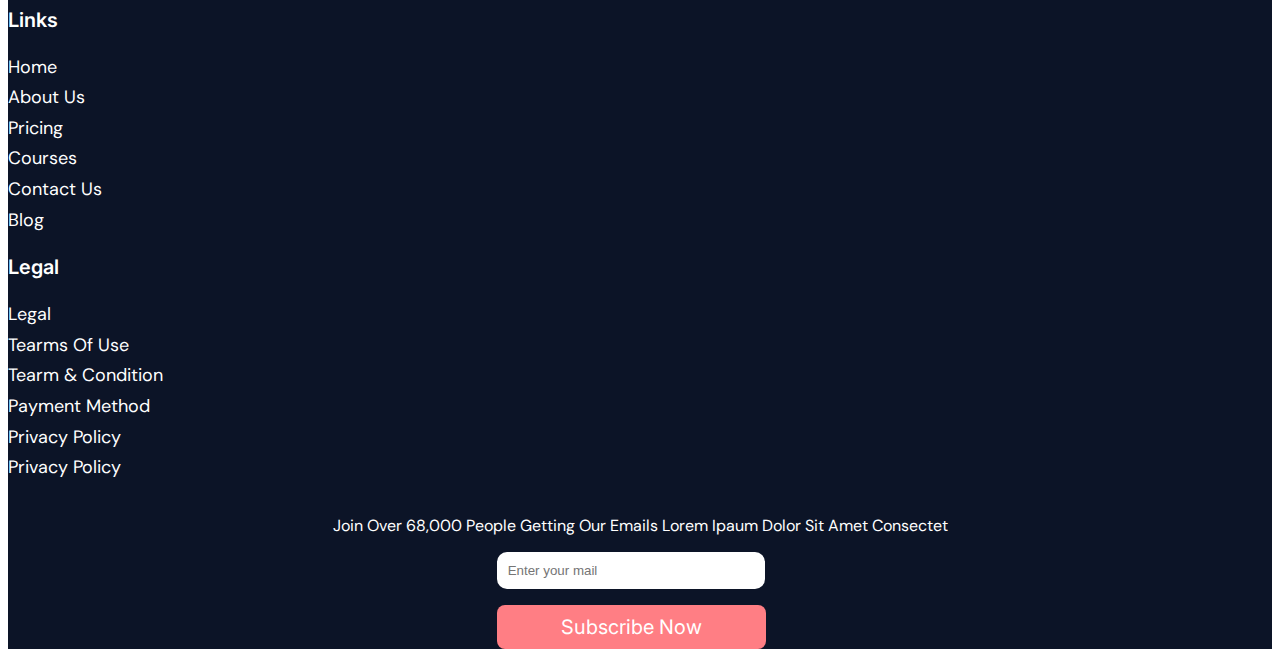
==== commit df82ccf5: "=Responsive start]" ====
--- a/courses.html
+++ b/courses.html
@@ -629,7 +629,113 @@
        </div>
     </div>
     </section>
-
+    <section class="footer pt-5 pb-5">
+        <footer class="footer-layout-all container-xxl pt-5 pb-5">
+          <div class="row">
+            <div class="col-md-4 col-sm-12 logo-content-footer">
+              <div class="logo-footer-img pb-3">
+                <svg width="165" height="31" viewBox="0 0 165 31" fill="none" xmlns="http://www.w3.org/2000/svg">
+                  <path d="M28.0341 11.8182H20.0227C19.9659 11.1553 19.8144 10.554 19.5682 10.0142C19.3314 9.47443 19 9.01042 18.5739 8.62216C18.1572 8.22443 17.6506 7.9214 17.054 7.71307C16.4574 7.49526 15.7803 7.38636 15.0227 7.38636C13.697 7.38636 12.5748 7.70833 11.6562 8.35227C10.7472 8.99621 10.0559 9.91951 9.58239 11.1222C9.11837 12.3248 8.88636 13.7689 8.88636 15.4545C8.88636 17.2348 9.12311 18.7263 9.59659 19.929C10.0795 21.1222 10.7756 22.0218 11.6847 22.6278C12.5938 23.2244 13.6875 23.5227 14.9659 23.5227C15.6951 23.5227 16.3485 23.4328 16.9261 23.2528C17.5038 23.0634 18.0057 22.7936 18.4318 22.4432C18.858 22.0928 19.2036 21.6714 19.4688 21.179C19.7434 20.6771 19.928 20.1136 20.0227 19.4886L28.0341 19.5455C27.9394 20.7765 27.5938 22.0312 26.9972 23.3097C26.4006 24.5786 25.553 25.7528 24.4545 26.8324C23.3655 27.9025 22.0161 28.7642 20.4062 29.4176C18.7964 30.071 16.9261 30.3977 14.7955 30.3977C12.125 30.3977 9.72917 29.8248 7.60795 28.679C5.49621 27.5331 3.82481 25.8475 2.59375 23.6222C1.37216 21.3968 0.761364 18.6742 0.761364 15.4545C0.761364 12.2159 1.38636 9.48864 2.63636 7.27273C3.88636 5.04735 5.57197 3.36648 7.69318 2.23011C9.81439 1.08428 12.1818 0.511363 14.7955 0.511363C16.6326 0.511363 18.3229 0.762309 19.8665 1.2642C21.41 1.7661 22.7642 2.5 23.929 3.46591C25.0938 4.42235 26.0313 5.60133 26.7415 7.00284C27.4517 8.40436 27.8826 10.0095 28.0341 11.8182ZM31.6172 30V0.90909H44.174C46.3331 0.90909 48.2223 1.30208 49.8416 2.08807C51.4609 2.87405 52.7204 4.00568 53.62 5.48295C54.5196 6.96023 54.9695 8.73106 54.9695 10.7955C54.9695 12.8788 54.5054 14.6354 53.5774 16.0653C52.6589 17.4953 51.3662 18.5748 49.6996 19.304C48.0424 20.0331 46.1058 20.3977 43.8899 20.3977H36.3899V14.2614H42.299C43.227 14.2614 44.0178 14.1477 44.6712 13.9205C45.334 13.6837 45.8407 13.3097 46.1911 12.7983C46.5509 12.2869 46.7308 11.6193 46.7308 10.7955C46.7308 9.96212 46.5509 9.28504 46.1911 8.7642C45.8407 8.2339 45.334 7.84564 44.6712 7.59943C44.0178 7.34375 43.227 7.21591 42.299 7.21591H39.5149V30H31.6172ZM48.6626 16.6477L55.9354 30H47.3558L40.2536 16.6477H48.6626ZM58.3359 30V0.90909H79.3018V7.27273H66.2337V12.2727H78.2223V18.6364H66.2337V23.6364H79.245V30H58.3359ZM94.4119 30H83.2188V0.90909H94.2983C97.2907 0.90909 99.8759 1.49148 102.054 2.65625C104.241 3.81155 105.927 5.47822 107.111 7.65625C108.304 9.82481 108.901 12.4242 108.901 15.4545C108.901 18.4848 108.309 21.089 107.125 23.267C105.941 25.4356 104.265 27.1023 102.097 28.267C99.928 29.4223 97.3665 30 94.4119 30ZM91.1165 23.2955H94.1278C95.5672 23.2955 96.7936 23.0634 97.8068 22.5994C98.8295 22.1354 99.6061 21.3352 100.136 20.1989C100.676 19.0625 100.946 17.4811 100.946 15.4545C100.946 13.428 100.671 11.8466 100.122 10.7102C99.5824 9.57386 98.7869 8.77367 97.7358 8.30966C96.6941 7.84564 95.4157 7.61364 93.9006 7.61364H91.1165V23.2955ZM131.447 10.5114C131.324 10.0095 131.129 9.56913 130.864 9.19034C130.599 8.80208 130.268 8.47538 129.87 8.21023C129.482 7.93561 129.027 7.73201 128.506 7.59943C127.995 7.45739 127.432 7.38636 126.816 7.38636C125.49 7.38636 124.359 7.7036 123.421 8.33807C122.493 8.97254 121.783 9.88636 121.29 11.0795C120.808 12.2727 120.566 13.7121 120.566 15.3977C120.566 17.1023 120.798 18.5606 121.262 19.7727C121.726 20.9848 122.417 21.9129 123.336 22.5568C124.254 23.2008 125.396 23.5227 126.759 23.5227C127.962 23.5227 128.961 23.3475 129.756 22.9972C130.561 22.6468 131.163 22.1496 131.56 21.5057C131.958 20.8617 132.157 20.1042 132.157 19.233L133.521 19.375H126.873V13.75H139.771V17.7841C139.771 20.4356 139.207 22.7036 138.08 24.5881C136.963 26.4631 135.419 27.9025 133.45 28.9062C131.489 29.9006 129.24 30.3977 126.702 30.3977C123.871 30.3977 121.385 29.7964 119.245 28.5938C117.105 27.3911 115.433 25.6771 114.231 23.4517C113.038 21.2263 112.441 18.5795 112.441 15.5114C112.441 13.1061 112.806 10.9754 113.535 9.11932C114.273 7.26326 115.296 5.69602 116.603 4.41761C117.91 3.12973 119.42 2.15909 121.134 1.50568C122.848 0.842802 124.685 0.511363 126.646 0.511363C128.369 0.511363 129.969 0.757575 131.447 1.25C132.933 1.73295 134.245 2.42424 135.381 3.32386C136.527 4.21401 137.451 5.26989 138.151 6.49148C138.852 7.71307 139.278 9.05303 139.43 10.5114H131.447ZM143.453 30V0.90909H164.419V7.27273H151.351V12.2727H163.339V18.6364H151.351V23.6364H164.362V30H143.453Z" fill="#FF7E84"></path>
+                       </svg>
+              </div>
+              <div class="footer-content-bs pb-4">
+                <p>Lorem Ipsum is simply dummy text of the printing and typesetting industry. Lorem Ipsum has been the industry's standard dummy text ever since the 1500s.</p>
+              </div>
+              <div class="social-media-links-footer">
+                <a href="" class="social-midia-link-footer">               
+                  <svg width="59" height="59" viewBox="0 0 59 59" fill="none" xmlns="http://www.w3.org/2000/svg">
+    <rect width="58.3529" height="58.3529" rx="5" fill="#FFE8E9"/>
+    <path d="M21.1529 22.3686H16.0471V29.1765H21.1529V49.6H29.6627V29.1765H35.7898L36.4706 22.3686H29.6627V19.4753C29.6627 17.9435 30.0031 17.2627 31.5349 17.2627H36.4706V8.75293H30.0031C23.8761 8.75293 21.1529 11.4761 21.1529 16.5819V22.3686Z" fill="#F25E65"/>
+                 </svg>
+                </a>
+                <a href="" class="social-midia-link-footer">               
+                  
+  <svg width="60" height="59" viewBox="0 0 60 59" fill="none" xmlns="http://www.w3.org/2000/svg">
+    <rect x="0.823532" width="58.3529" height="58.3529" rx="5" fill="#DDF2FF"/>
+    <g clip-path="url(#clip0_71_316)">
+    <path d="M22.9675 45.9074C37.277 45.9074 45.1058 33.5932 45.1058 22.9176C45.1058 22.5715 45.0984 22.2176 45.0836 21.8714C46.6066 20.7277 47.9208 19.311 48.9647 17.6879C47.5463 18.3432 46.0404 18.7712 44.4984 18.9573C46.122 17.9466 47.3377 16.3589 47.9202 14.4884C46.3927 15.4284 44.7223 16.0916 42.9805 16.4493C41.8069 15.1544 40.2551 14.297 38.5652 14.0096C36.8753 13.7223 35.1413 14.0211 33.6313 14.8598C32.1213 15.6986 30.9195 17.0305 30.2115 18.6497C29.5036 20.2689 29.329 22.0852 29.7148 23.8177C26.6219 23.6565 23.5962 22.8222 20.8337 21.3688C18.0712 19.9153 15.6337 17.8752 13.6792 15.3808C12.6859 17.1594 12.3819 19.264 12.8291 21.267C13.2763 23.27 14.4411 25.0209 16.0869 26.1641C14.8514 26.1234 13.6429 25.7779 12.5614 25.1563V25.2563C12.5603 27.1228 13.1816 28.9321 14.3198 30.3766C15.4581 31.8212 17.0429 32.8118 18.8049 33.1801C17.6604 33.5053 16.4592 33.5527 15.2942 33.3186C15.7914 34.9238 16.7588 36.3277 18.0614 37.3345C19.3639 38.3413 20.9366 38.9006 22.5601 38.9345C19.804 41.1827 16.3994 42.4021 12.8947 42.3964C12.2732 42.3954 11.6523 42.3558 11.0353 42.2779C14.5957 44.6499 18.7374 45.9097 22.9675 45.9074Z" fill="#1DA1F2"/>
+    </g>
+    <defs>
+    <clipPath id="clip0_71_316">
+    <rect width="37.9294" height="39.3882" fill="white" transform="translate(11.0353 10.2119)"/>
+    </clipPath>
+    </defs>
+    </svg>
+    
+                </a>
+                <a href="" class="social-midia-link-footer">               
+                  
+  <svg width="59" height="59" viewBox="0 0 59 59" fill="none" xmlns="http://www.w3.org/2000/svg">
+    <rect x="0.647064" width="58.3529" height="58.3529" rx="5" fill="#EEE8FF"/>
+    <path d="M19.6118 16.7769C19.6118 18.8193 18.0071 20.424 15.9647 20.424C13.9224 20.424 12.3177 18.8193 12.3177 16.7769C12.3177 14.7346 13.9224 13.1299 15.9647 13.1299C18.0071 13.1299 19.6118 14.7346 19.6118 16.7769ZM19.6118 23.3416H12.3177V46.6828H19.6118V23.3416ZM31.2824 23.3416H23.9882V46.6828H31.2824V34.4287C31.2824 27.5722 40.0353 26.9887 40.0353 34.4287V46.6828H47.3294V31.9487C47.3294 20.424 34.3459 20.8616 31.2824 26.5511V23.3416Z" fill="#8772C4"/>
+    </svg>
+    
+                </a>
+              </div>
+            </div>
+            <div class="col-md-4 col-sm-12 main-item-links-footer row">
+              <div class="first-link-list link-list col-md-6 col-sm-12">
+                <h3>Links</h3>
+                <ul>
+                  <li>
+                    <a href="">Home</a>
+                  </li>
+                  <li>
+                    <a href="">About Us</a>
+                  </li>
+                  <li>
+                    <a href="">Pricing</a>
+                  </li>
+                  <li>
+                    <a href="">Courses</a>
+                  </li>
+                  <li>
+                    <a href="">Contact Us</a>
+                  </li>
+                  <li>
+                    <a href="">Blog</a>
+                  </li>
+                </ul>
+              </div>
+  
+              <div class="second-link-list link-list col-md-6 col-sm-12">
+                <h3>Legal</h3>
+                <ul>
+                  <li>
+                    <a href="">Legal</a>
+                  </li>
+                  <li>
+                    <a href="">Tearms Of Use</a>
+                  </li>
+                  <li>
+                    <a href="">Tearm & Condition</a>
+                  </li>
+                  <li>
+                    <a href="">Payment Method</a>
+                  </li>
+                  <li>
+                    <a href="">Privacy Policy</a>
+                  </li>
+                  <li>
+                    <a href="">Privacy Policy</a>
+                  </li>
+                </ul>
+              </div>
+            </div>
+            <div class="footer-form-subscription col-md-4 col-sm-12">
+              <div class="text-and-subscription-form">
+                <p>Join Over 68,000 People Getting Our
+                  Emails Lorem Ipaum Dolor Sit Amet
+                  Consectet</p>
+                  <form class="subscription-form" action="">
+                    <input class="email-subscrip" type="text" placeholder="Enter your mail">
+                    <input type="submit" value="Subscribe Now">
+                  </form>
+              </div>
+            </div>
+          </div>
+        </footer>
+      </section>
 
     <script src="./global.js"></script>
     <script src="https://cdn.jsdelivr.net/npm/bootstrap@5.3.1/dist/js/bootstrap.bundle.min.js" integrity="sha384-HwwvtgBNo3bZJJLYd8oVXjrBZt8cqVSpeBNS5n7C8IVInixGAoxmnlMuBnhbgrkm" crossorigin="anonymous"></script>
--- a/style.css
+++ b/style.css
@@ -612,4 +612,8 @@
 
 .offcanvas-body {
     display: none !important;
+}
+
+.our-experts-cards.row.gx-sm-5.justify-content-evenly .card {
+    width: 23%;
 }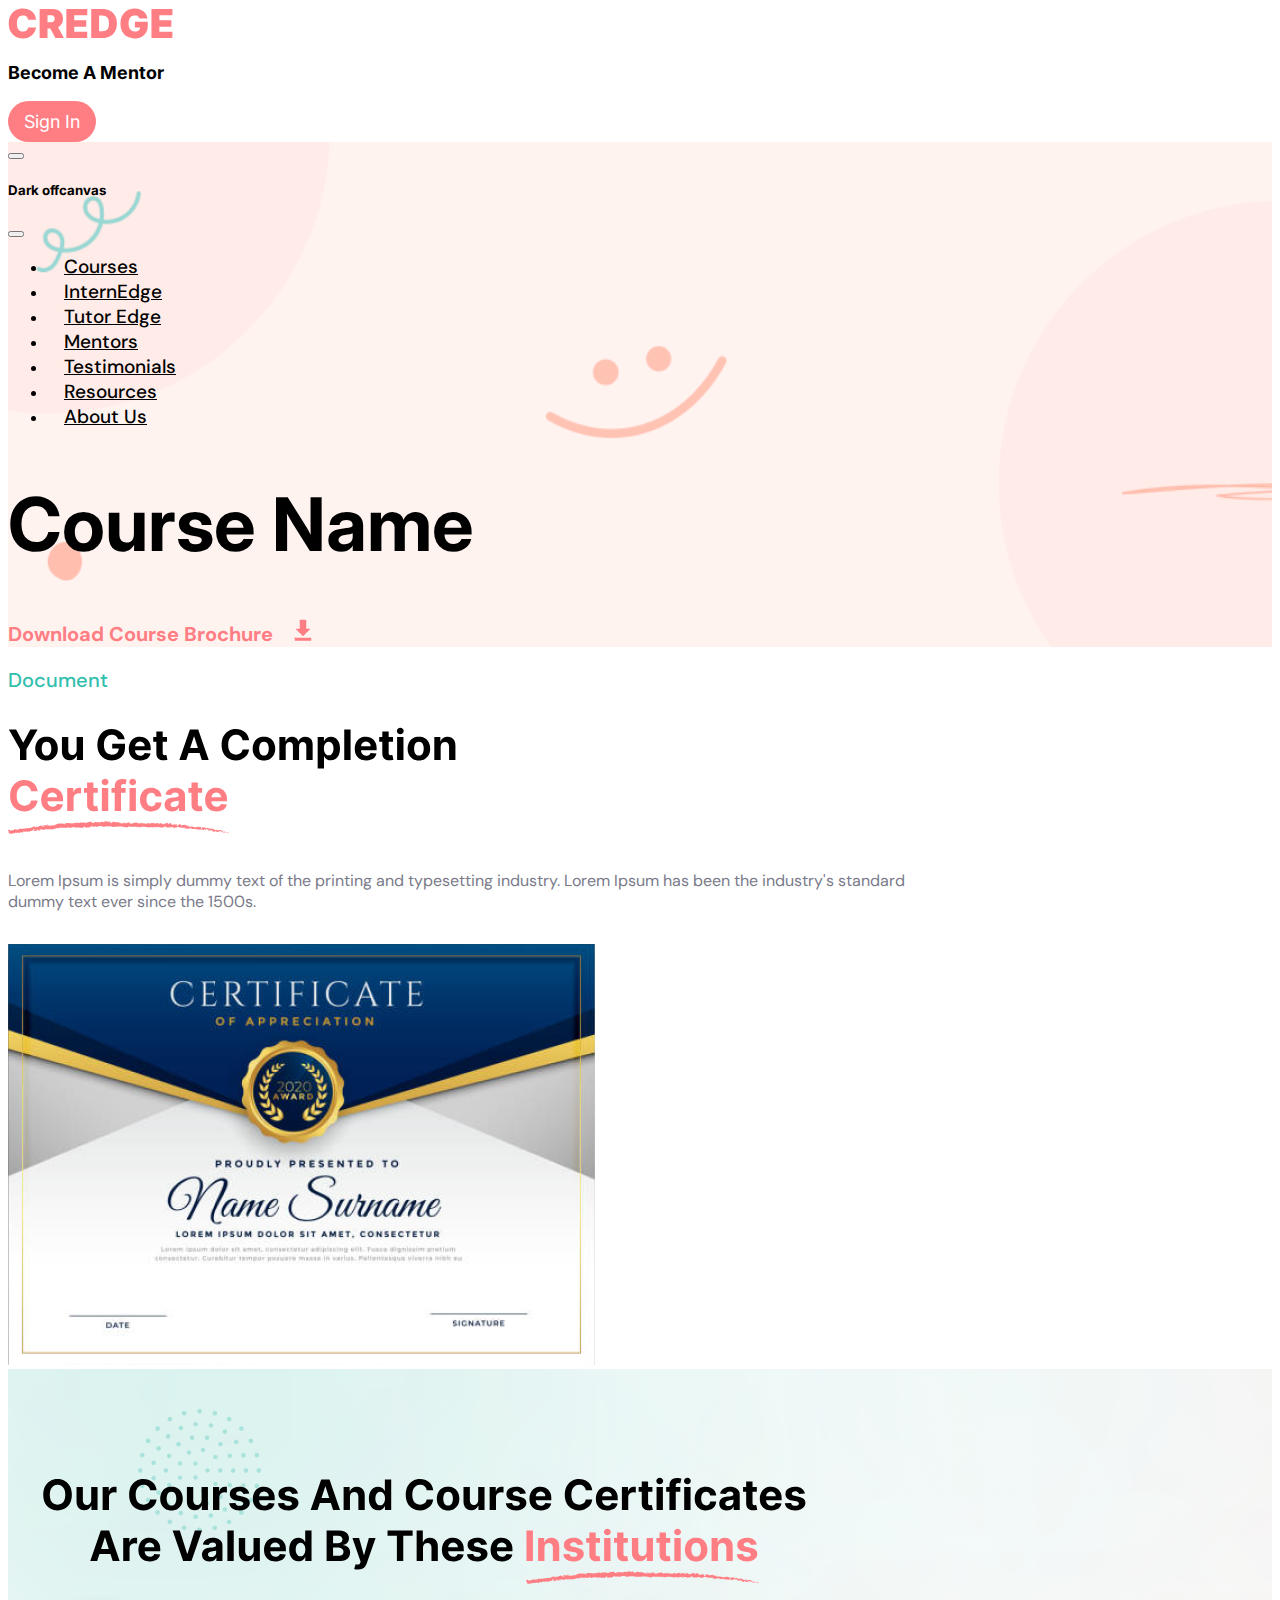
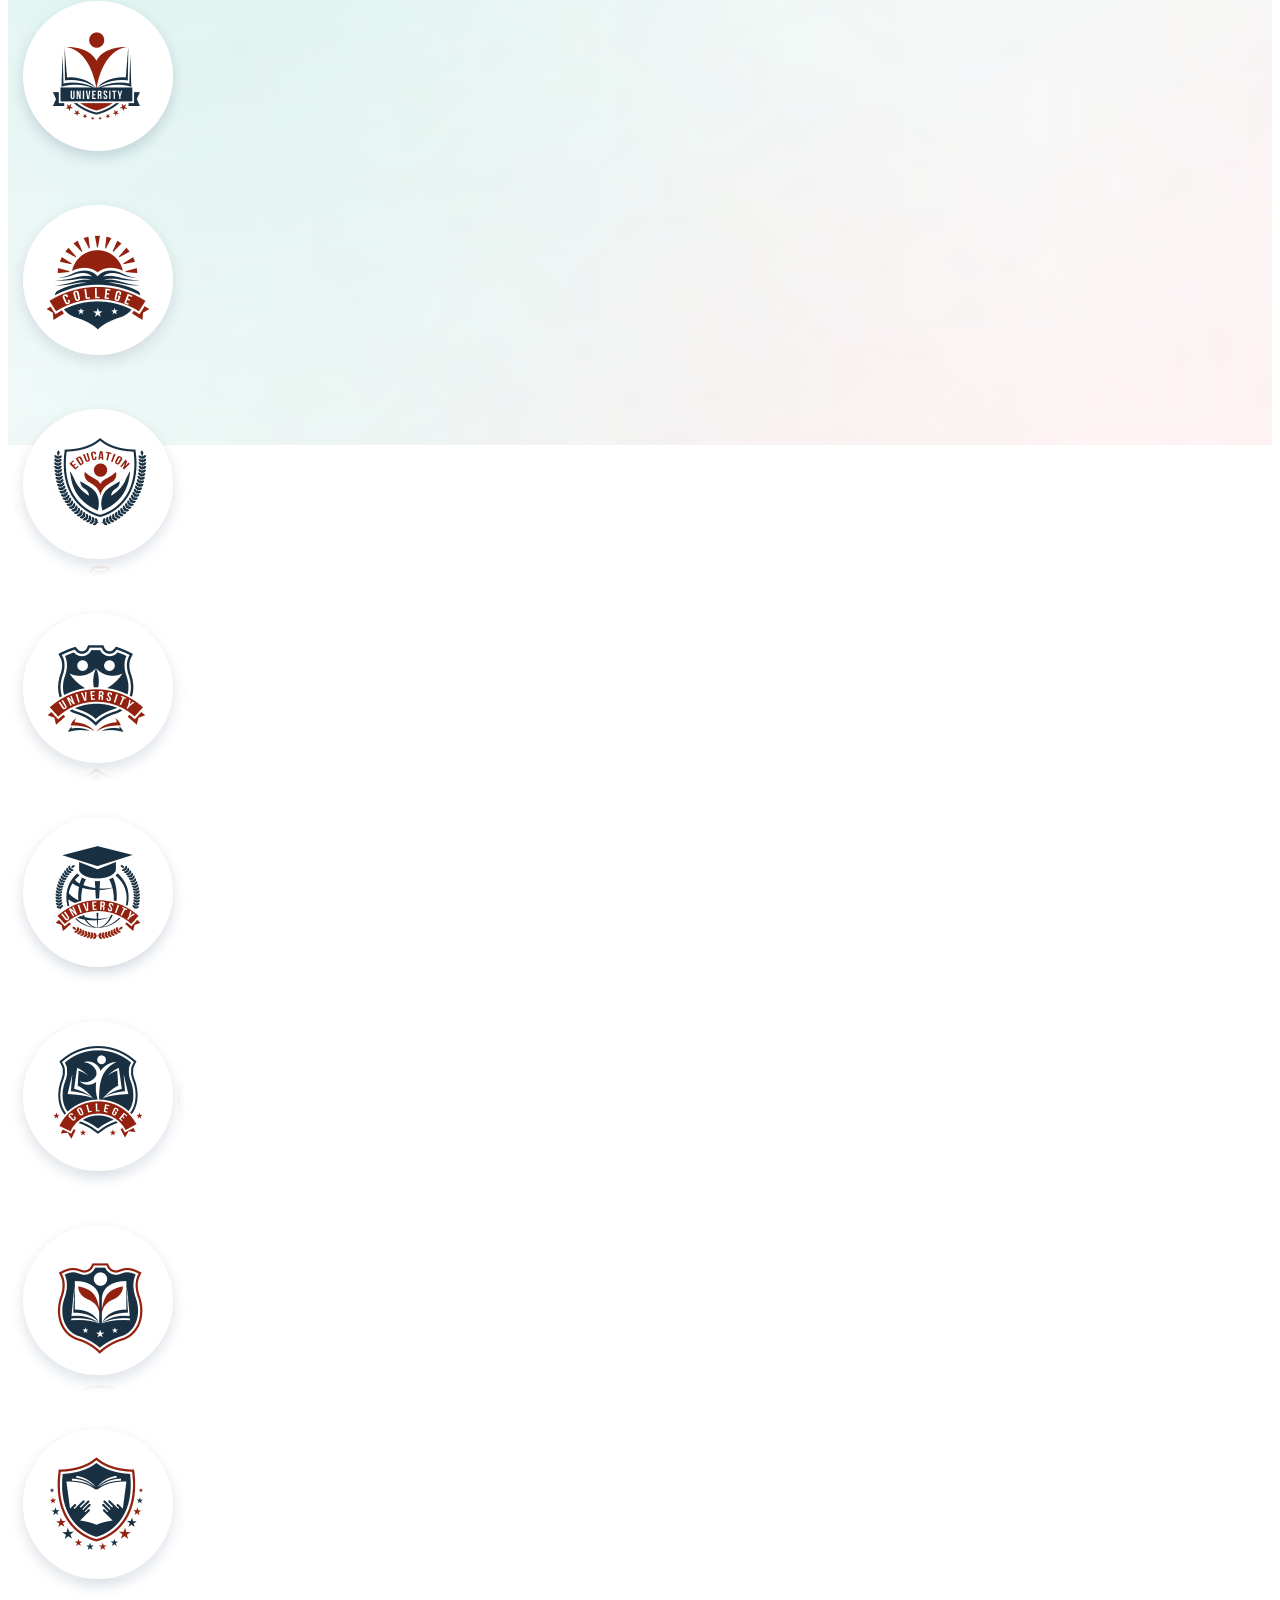
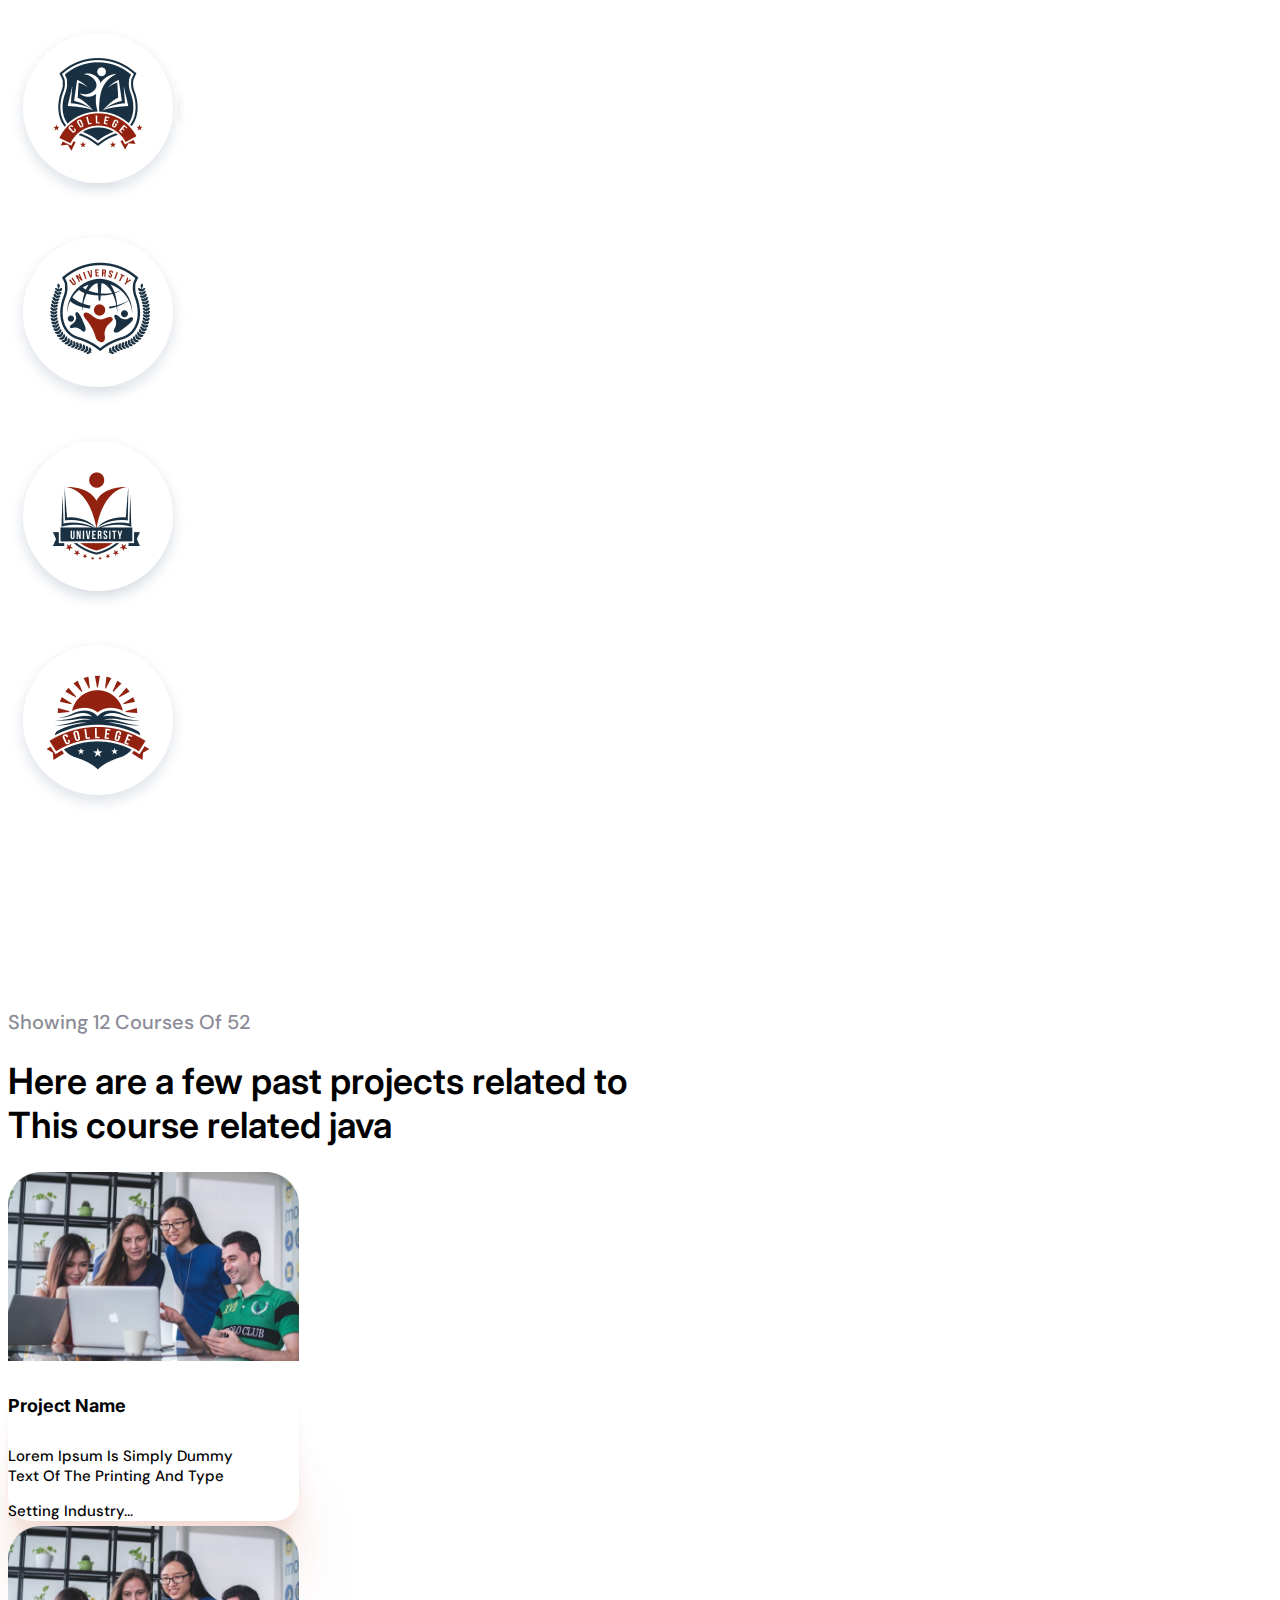
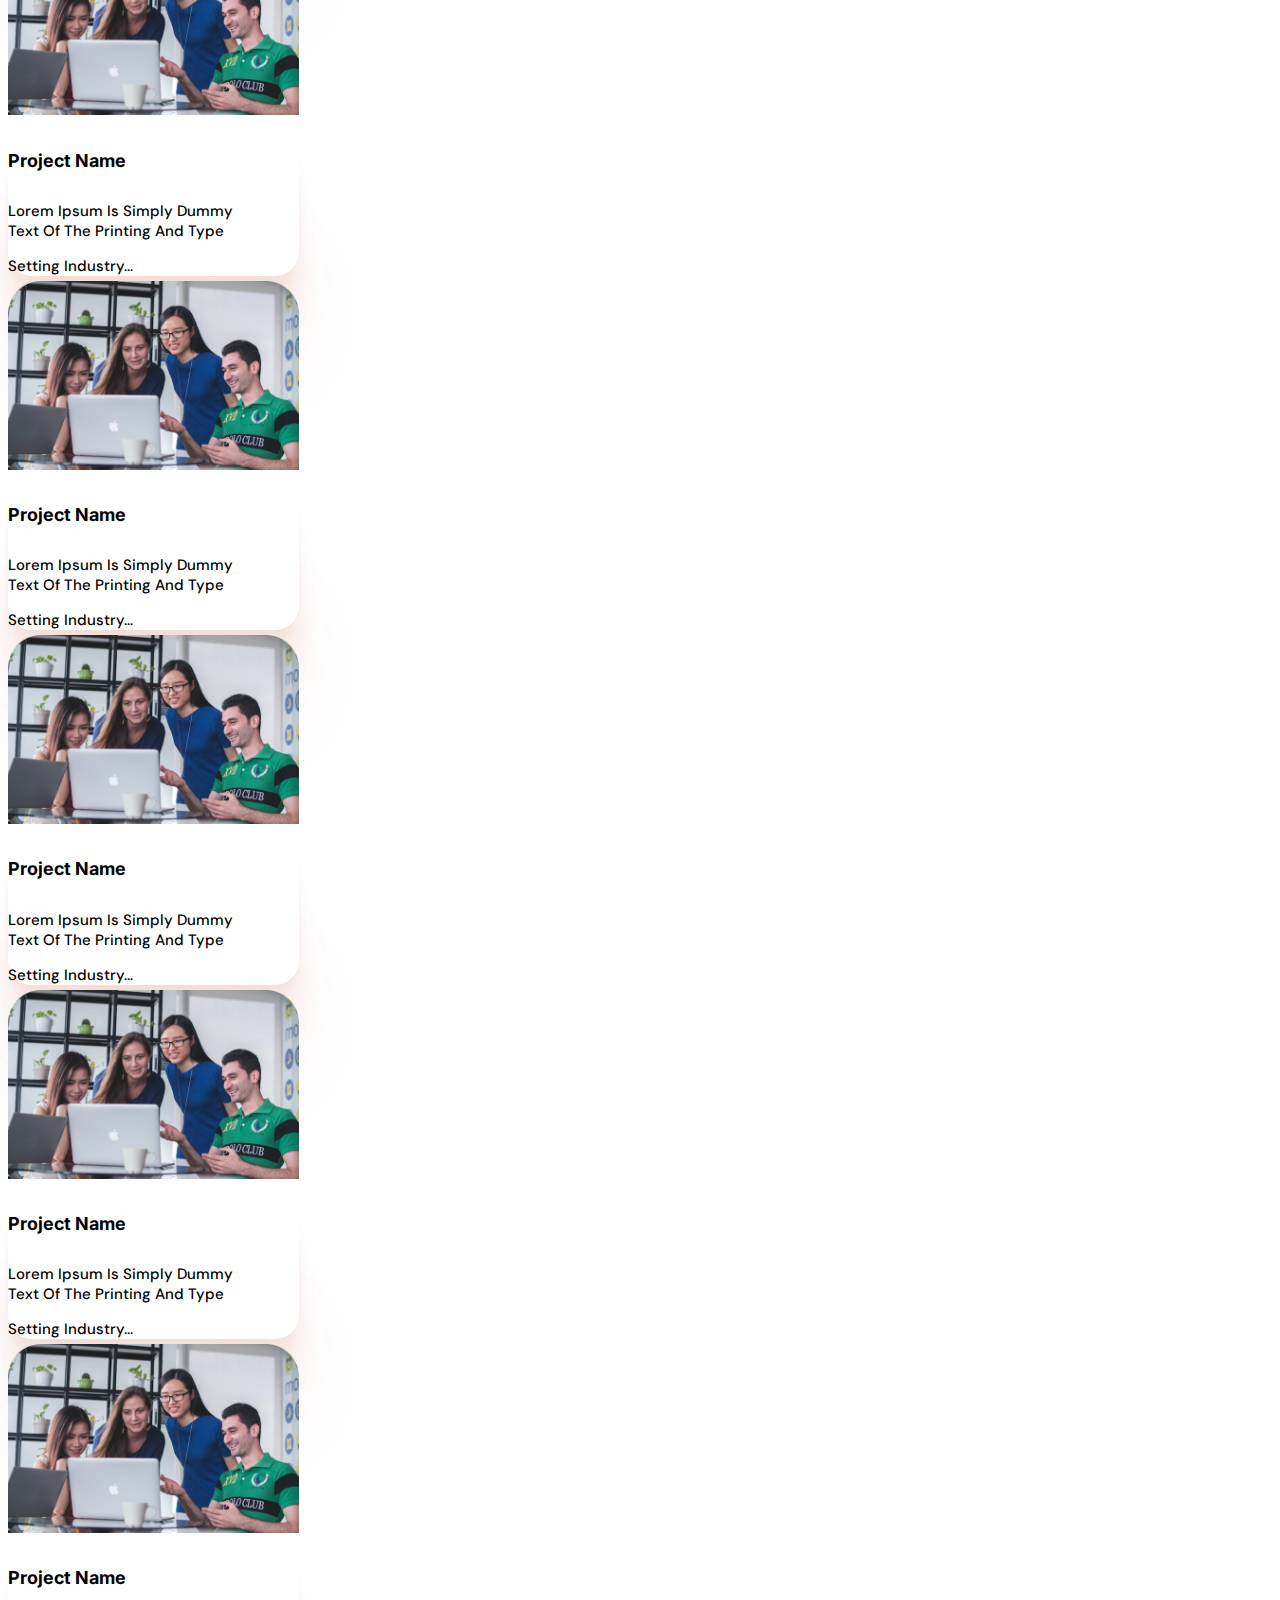
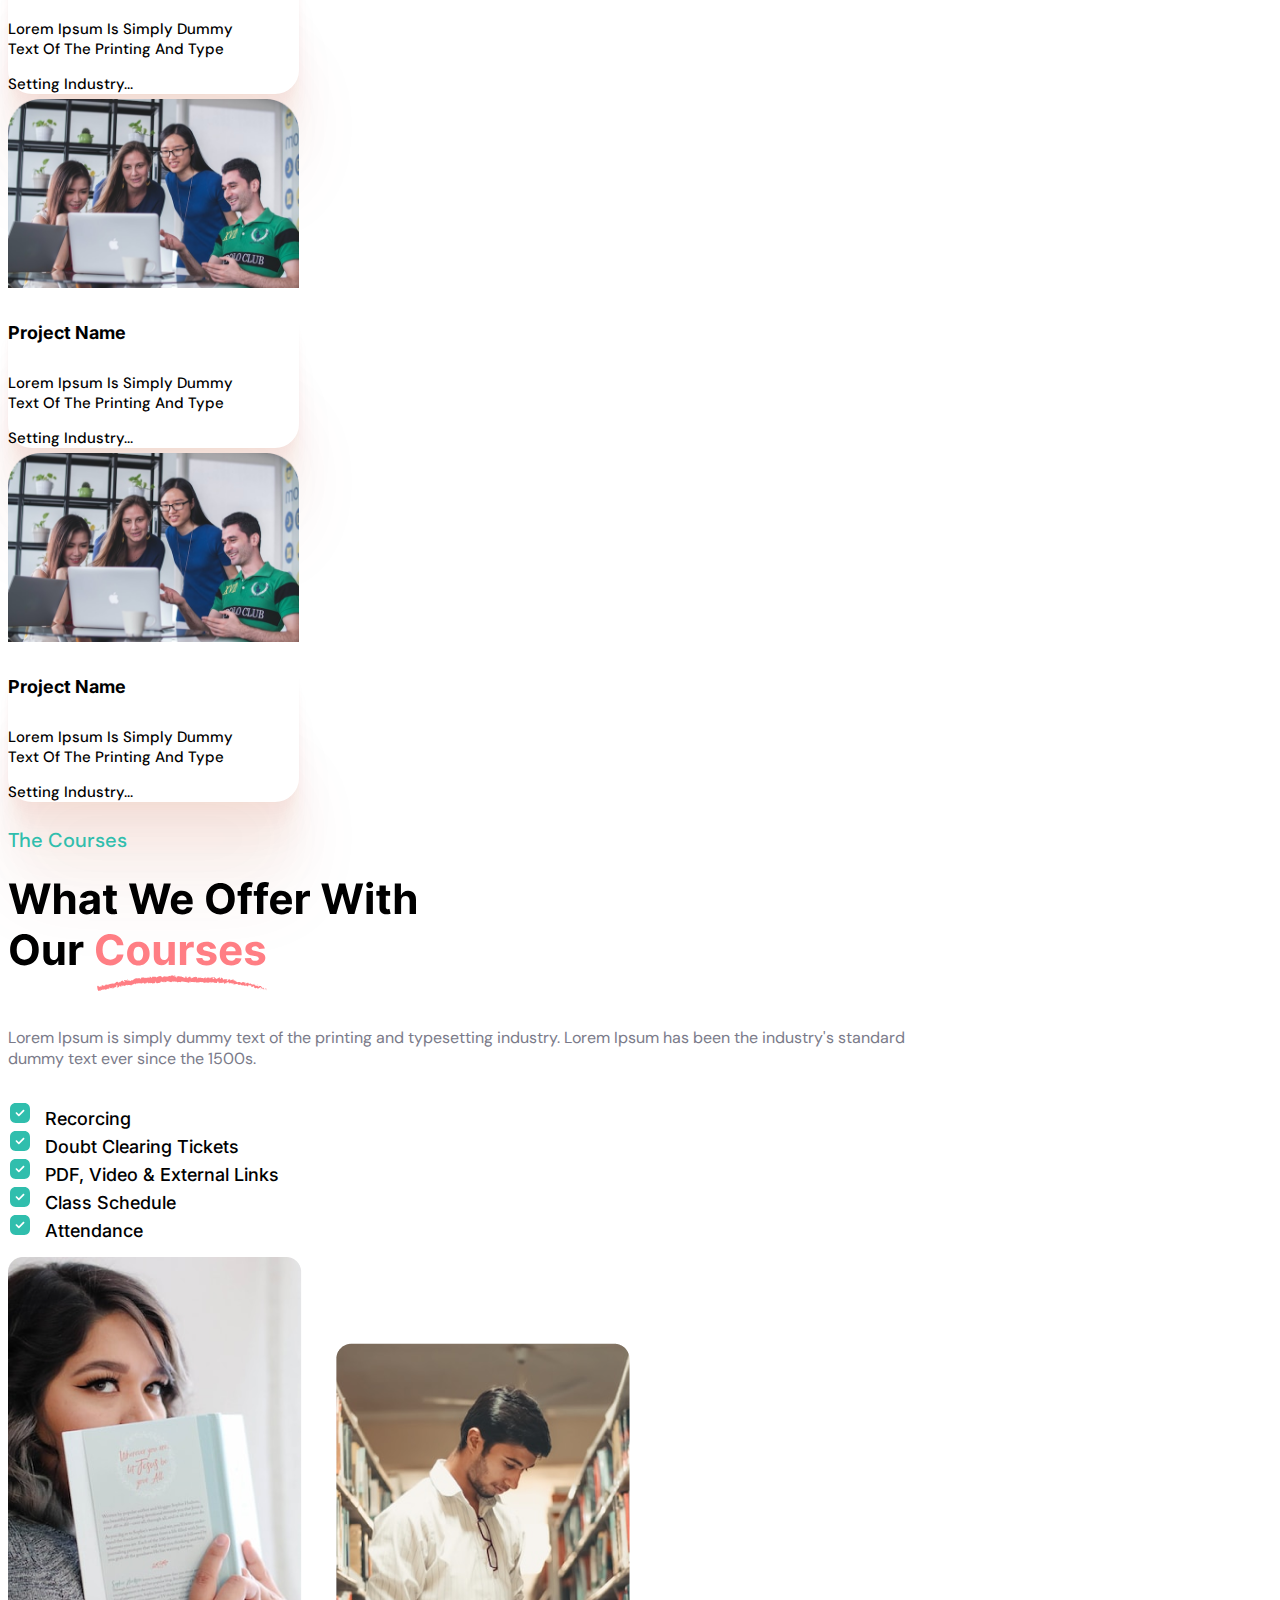
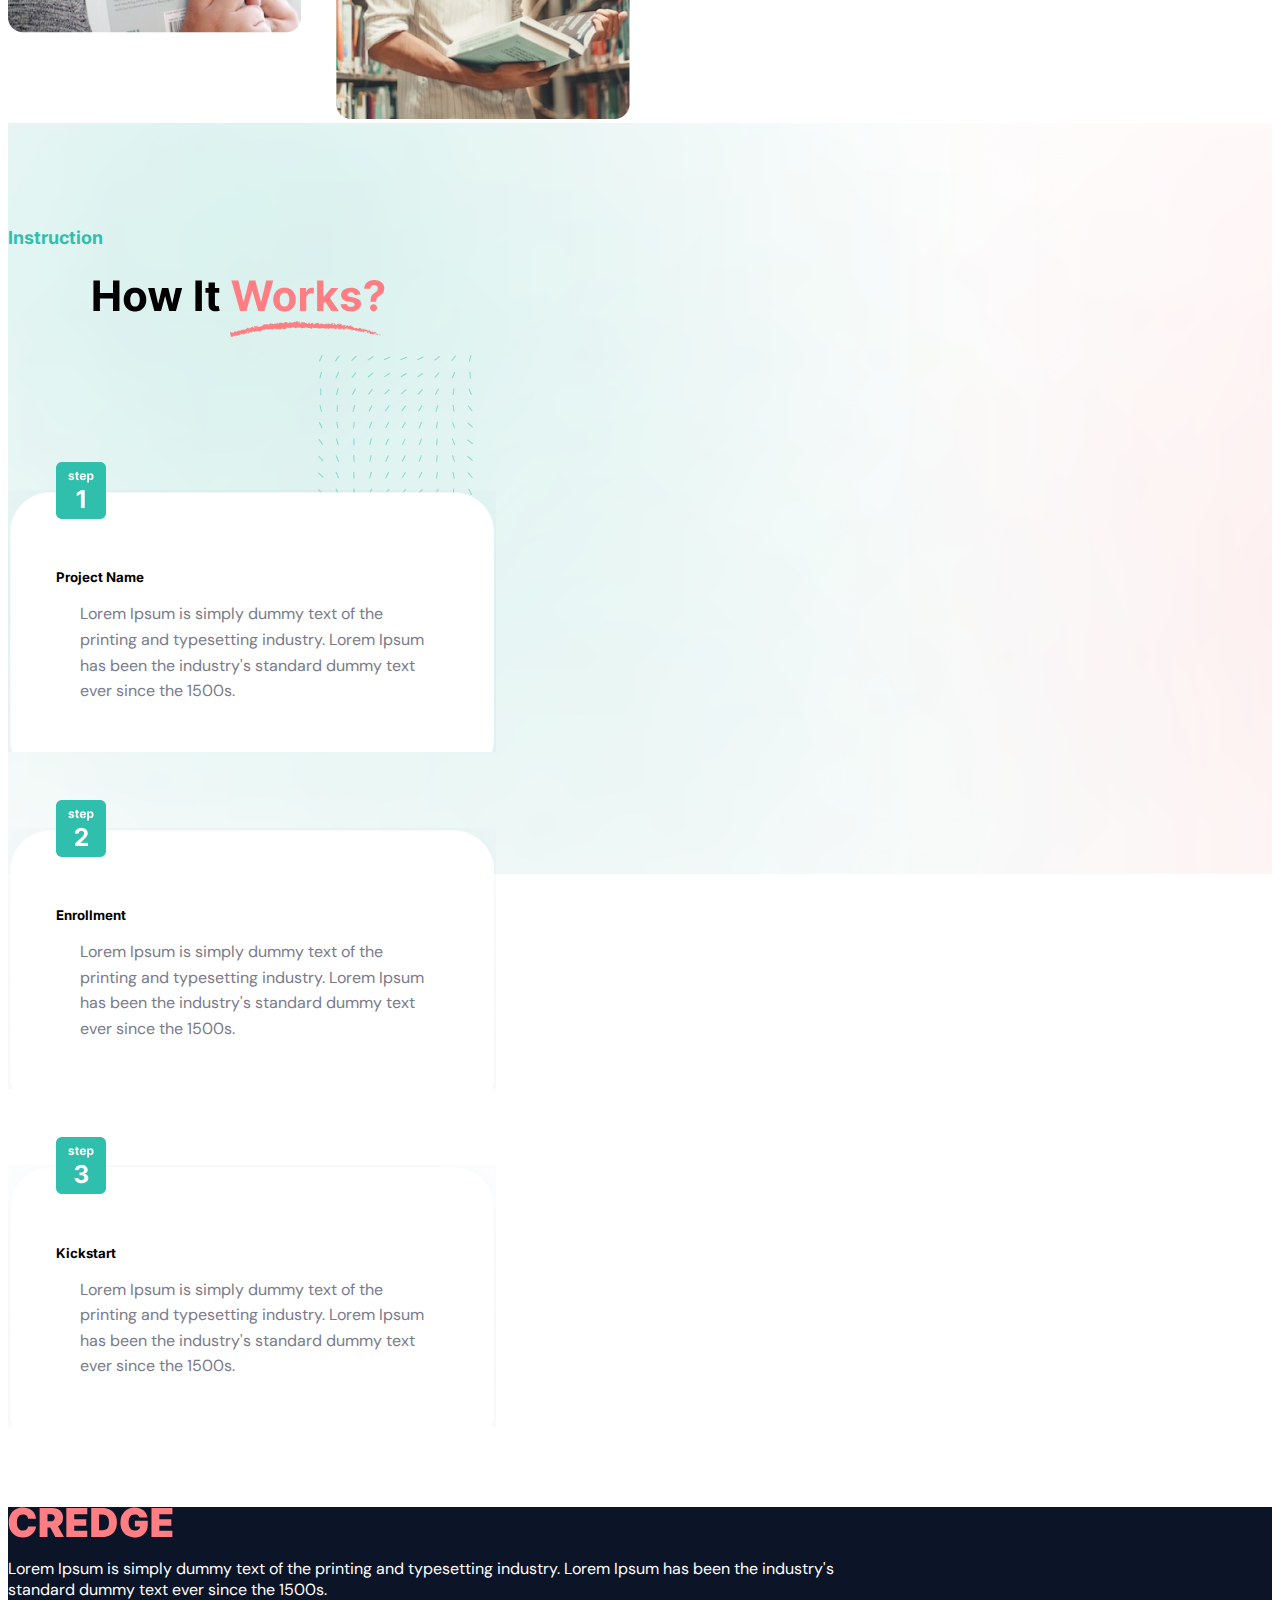
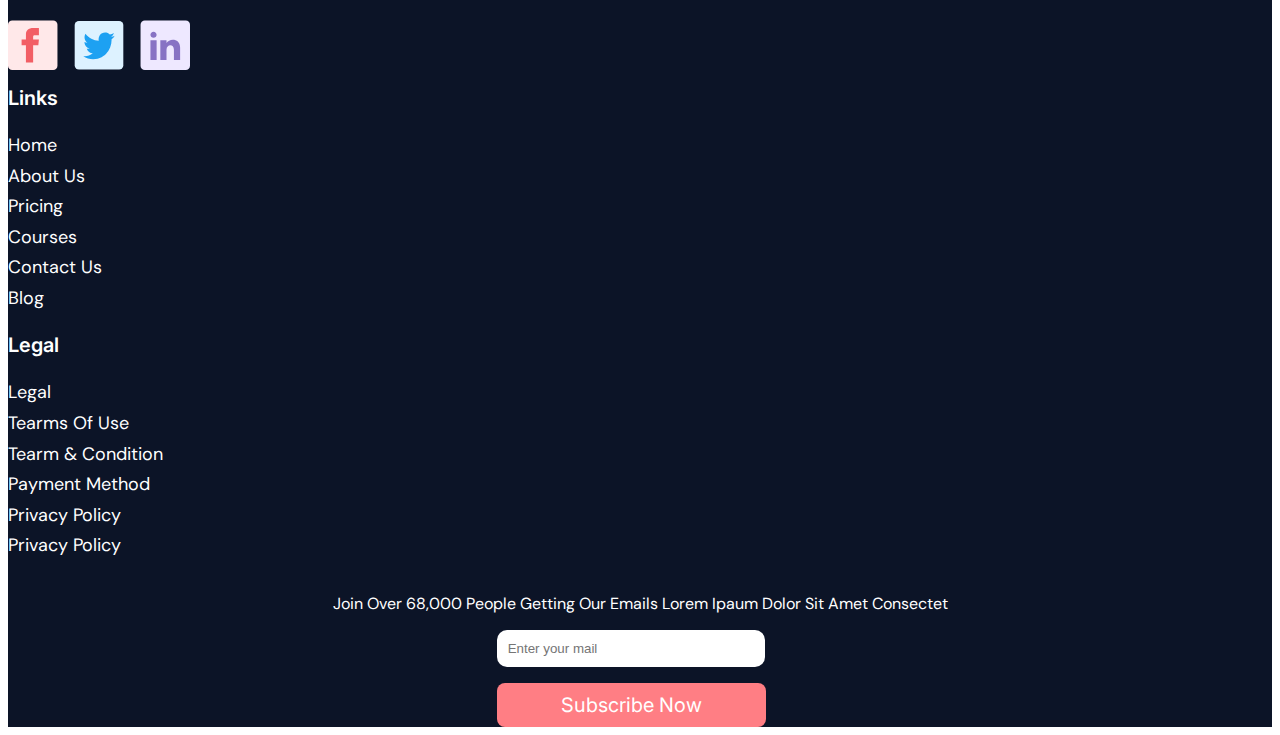
==== commit dd429cc1: "=Responsive start]" ====
--- a/courses.html
+++ b/courses.html
@@ -12,10 +12,11 @@
     <link rel="preconnect" href="https://fonts.gstatic.com" crossorigin>
     <link href="https://fonts.googleapis.com/css2?family=DM+Sans:ital,opsz,wght@0,9..40,100;0,9..40,200;0,9..40,300;0,9..40,400;0,9..40,500;0,9..40,600;0,9..40,700;0,9..40,800;0,9..40,900;0,9..40,1000;1,9..40,400&family=Inter:wght@100;200;300;400;500;600;700;800;900&display=swap" rel="stylesheet">
     <link rel="stylesheet" href="style.css">
+    <link rel="stylesheet" href="responsive.css">
 </head>
   <body>
     <section class="top-nav-menu">
-        <div class="layout-top-nav container-xxl d-flex justify-content-between mt-3 mb-3 align-items-center">
+        <div class="layout-top-nav container-xxl d-flex justify-content-between mt-2 mb-sm-3 mt-sm-3 mb-2 align-items-center">
           <div class="logo-top-nav">  
             <a href="./index.html">      
          <svg width="165" height="31" viewBox="0 0 165 31" fill="none" xmlns="http://www.w3.org/2000/svg">
@@ -37,9 +38,40 @@
         <nav class="navbar navbar-expand-lg container-xxl">
             <div class="container-fluid">
               <!-- <a class="navbar-brand" href="#">Navbar</a> -->
-              <button class="navbar-toggler" type="button" data-bs-toggle="collapse" data-bs-target="#navbarNav" aria-controls="navbarNav" aria-expanded="false" aria-label="Toggle navigation">
+              <button class="navbar-toggler" type="button" data-bs-toggle="offcanvas" data-bs-target="#offcanvasDarkNavbar" aria-controls="offcanvasDarkNavbar" aria-label="Toggle navigation">
                 <span class="navbar-toggler-icon"></span>
               </button>
+              <div class="offcanvas offcanvas-end text-bg-dark" tabindex="-1" id="offcanvasDarkNavbar" aria-labelledby="offcanvasDarkNavbarLabel">
+                <div class="offcanvas-header">
+                  <h5 class="offcanvas-title" id="offcanvasDarkNavbarLabel">Dark offcanvas</h5>
+                  <button type="button" class="btn-close btn-close-white" data-bs-dismiss="offcanvas" aria-label="Close"></button>
+                </div>
+                <div class="offcanvas-body">
+                  <ul class="navbar-nav justify-content-end flex-grow-1 pe-3">
+                    <li class="nav-item">
+                      <a class="nav-link" aria-current="page" href="./courses.html">Courses</a>
+                    </li>
+                    <li class="nav-item">
+                      <a class="nav-link" href="./InternEdge.html">InternEdge</a>
+                    </li>
+                    <li class="nav-item">
+                      <a class="nav-link" href="./ResearchEdge.html">Tutor Edge</a>
+                    </li>
+                    <li class="nav-item">
+                      <a class="nav-link" href="#">Mentors</a>
+                    </li>
+                    <li class="nav-item">
+                      <a class="nav-link" href="#">Testimonials</a>
+                    </li>
+                    <li class="nav-item">
+                      <a class="nav-link" href="#">Resources</a>
+                    </li>
+                    <li class="nav-item">
+                      <a class="nav-link" href="#">About Us</a>
+                    </li>
+                  </ul>
+                </div>
+              </div>
               <div class="collapse navbar-collapse" id="navbarNav">
                 <ul class="navbar-nav">
                   <li class="nav-item">
--- a/responsive.css
+++ b/responsive.css
@@ -0,0 +1,255 @@
+@media screen and (max-width: 575px) {
+    .top-nav-button.d-flex {
+        gap: 0;
+    }
+    h3.m-0.become-a-mentor {
+        display: none;
+    }
+
+    button.sign-in-mentor {
+        color: white;
+        background: #FF7E84;
+        padding: 10px 2rem;
+        text-decoration: none;
+        font-size: 18px;
+        font-family: 'Inter';
+        border: none;
+        border-radius: 16px;
+    }
+
+    button.navbar-toggler.collapsed {
+        border-color: #FF7E84;
+    }
+
+    h1.hero-banner-main-heading {
+        font-size: 38px;
+        font-weight: bold;
+
+    }
+
+    h1.hero-banner-main-heading br {
+        display: none;
+    }
+
+    svg{
+        height: auto;
+    }
+
+    .sub-heading-hero {
+        font-size: 16px;
+        font-weight: 500;
+        text-transform: capitalize;
+        margin: 1rem 0;
+    }
+
+    .layouthero-banner .container-xxl:last-child {
+        min-height: 400px;
+        display: flex;
+        flex-direction: column;
+        justify-content: center;
+    }
+
+    .event-card-item {
+        width: 90%;
+    }
+
+    .events-card-items {
+      
+        justify-content: center !important;
+    }
+
+    .top-popular-courses-heading.text-center {
+        max-width: 90%;
+        margin: auto;
+    }
+
+    a.hero-cta-button {
+        margin-top: 1rem;
+    }
+
+    .our-offer-card {
+        max-width: 90%;
+    }
+
+    .our-offer-layout.container-xxl .row {
+        gap: 3rem;
+    }
+
+    p.our-offer {
+        text-align: center;
+    }
+
+    span.diff-heading-color SVG {
+        max-width: 48%;
+    }
+    h1.university-section-heading.text-center {
+        padding-bottom: 1rem;
+    }
+
+    h1.university-section-heading.text-center svg {
+        max-width: 90%;
+    }
+
+    .our-experts-cards.row.gx-sm-5.justify-content-evenly .card {
+        width: 80%;
+        margin-bottom: 2rem;
+    }
+
+    .aproach-counting-items {
+        width: 100%;
+        margin-bottom: 1rem;
+    }
+
+    input[type="submit"] {
+        font-size: 18px;
+        width: 93%;
+    }
+    input#email-subscriber {
+        padding: 8px 4rem 8px 12px;
+    }
+ 
+    input#email-subscriber {
+        padding: 8px 4rem 8px 12px;
+        margin-bottom: 1rem;
+        border-radius: 8px;
+    }
+    input#email-subscriber::placeholder {
+        font-size: 19px;
+    }
+    h1.email-heading-main {
+        font-size: 21px;
+        color: white;
+    }
+    .university-logos-container-bs .img {
+        width: 50%;
+    }
+    .university-logos-container-bs .img {
+        width: 50%;
+        text-align: center;
+        margin-bottom: 2rem;
+    }
+    .university-logos-container-bs {
+        flex-wrap: wrap;
+        margin-top: 2rem;
+    }
+
+    a.nav-link {
+        margin: 0px 8px;
+    }
+
+    .offcanvas-body {
+        display: block !important;
+    }
+    button.btn-close.btn-close-white {
+        filter: none;
+    }
+
+    h5#offcanvasDarkNavbarLabel {
+        opacity: 0;
+    }
+
+    .offcanvas-body {
+
+        background: white;
+    }
+
+    .offcanvas-header {
+        background: white;
+    }
+
+    .navbar-toggler:focus {
+      
+        box-shadow: none !important;
+    }
+
+    .what-we-do-offer {
+        background-size: cover;
+      
+    }
+    .university-logos-container .img {
+      
+        width: 33%;
+       
+        margin-top: 2rem;
+    }
+
+    button.btn-close.btn-close-white {
+        margin-right: 1rem;
+    }
+    .our-offer-heading svg {
+        max-width: 70%;
+    }
+
+    p.our-offer {
+        margin-top: 1rem;
+    }
+
+    .our-offer-card-layout.row.justify-content-evenly.row-gap-4 {
+       
+        padding-left: 12px;
+    }
+    section.our-expert {
+        
+        padding-bottom: 0;
+    }
+
+    .education-layout.row.justify-content-between {
+        gap: 3rem;
+    }
+
+    section.our-education {
+        min-height: 660px;
+        
+        margin-bottom: 2rem;
+    }
+
+    .event-layout- {
+        
+        padding: 3rem 0;
+    }
+    .heading-and-tab-event.row.justify-content-between.align-items-center.mb-4 {
+        gap: 1rem;
+    }
+    .our-offer-card-layout.row.justify-content-evenly.row-gap-4 {
+       
+        justify-content: flex-start !important;
+    }
+    .heading-and-tab-event.row.justify-content-between.align-items-center.mb-4 {
+       
+        justify-content: center !important;
+    }
+
+    .education-content.col-md-5.col-sm-12 p.our-offer {
+        text-align: left;
+    }
+
+    .our-offer-layout.container-xxl p.our-offer {
+        text-align: left;
+    }
+
+    .text-and-subscription-form {
+      
+        align-items: flex-start;
+    }
+    form.subscription-form {
+      
+        margin-left: 0;
+    }
+
+    .social-media-links-footer {
+       
+        margin-bottom: 2rem;
+    }
+    
+    .first-link-list.link-list.col-md-6.col-sm-12 {
+        margin-bottom: 1rem;
+    }
+    a.out-offer-cta {
+        width: 100%;
+        display: block;
+    }
+
+    button.btn-close.btn-close-white {
+        margin-right: 3rem;
+    }
+  }